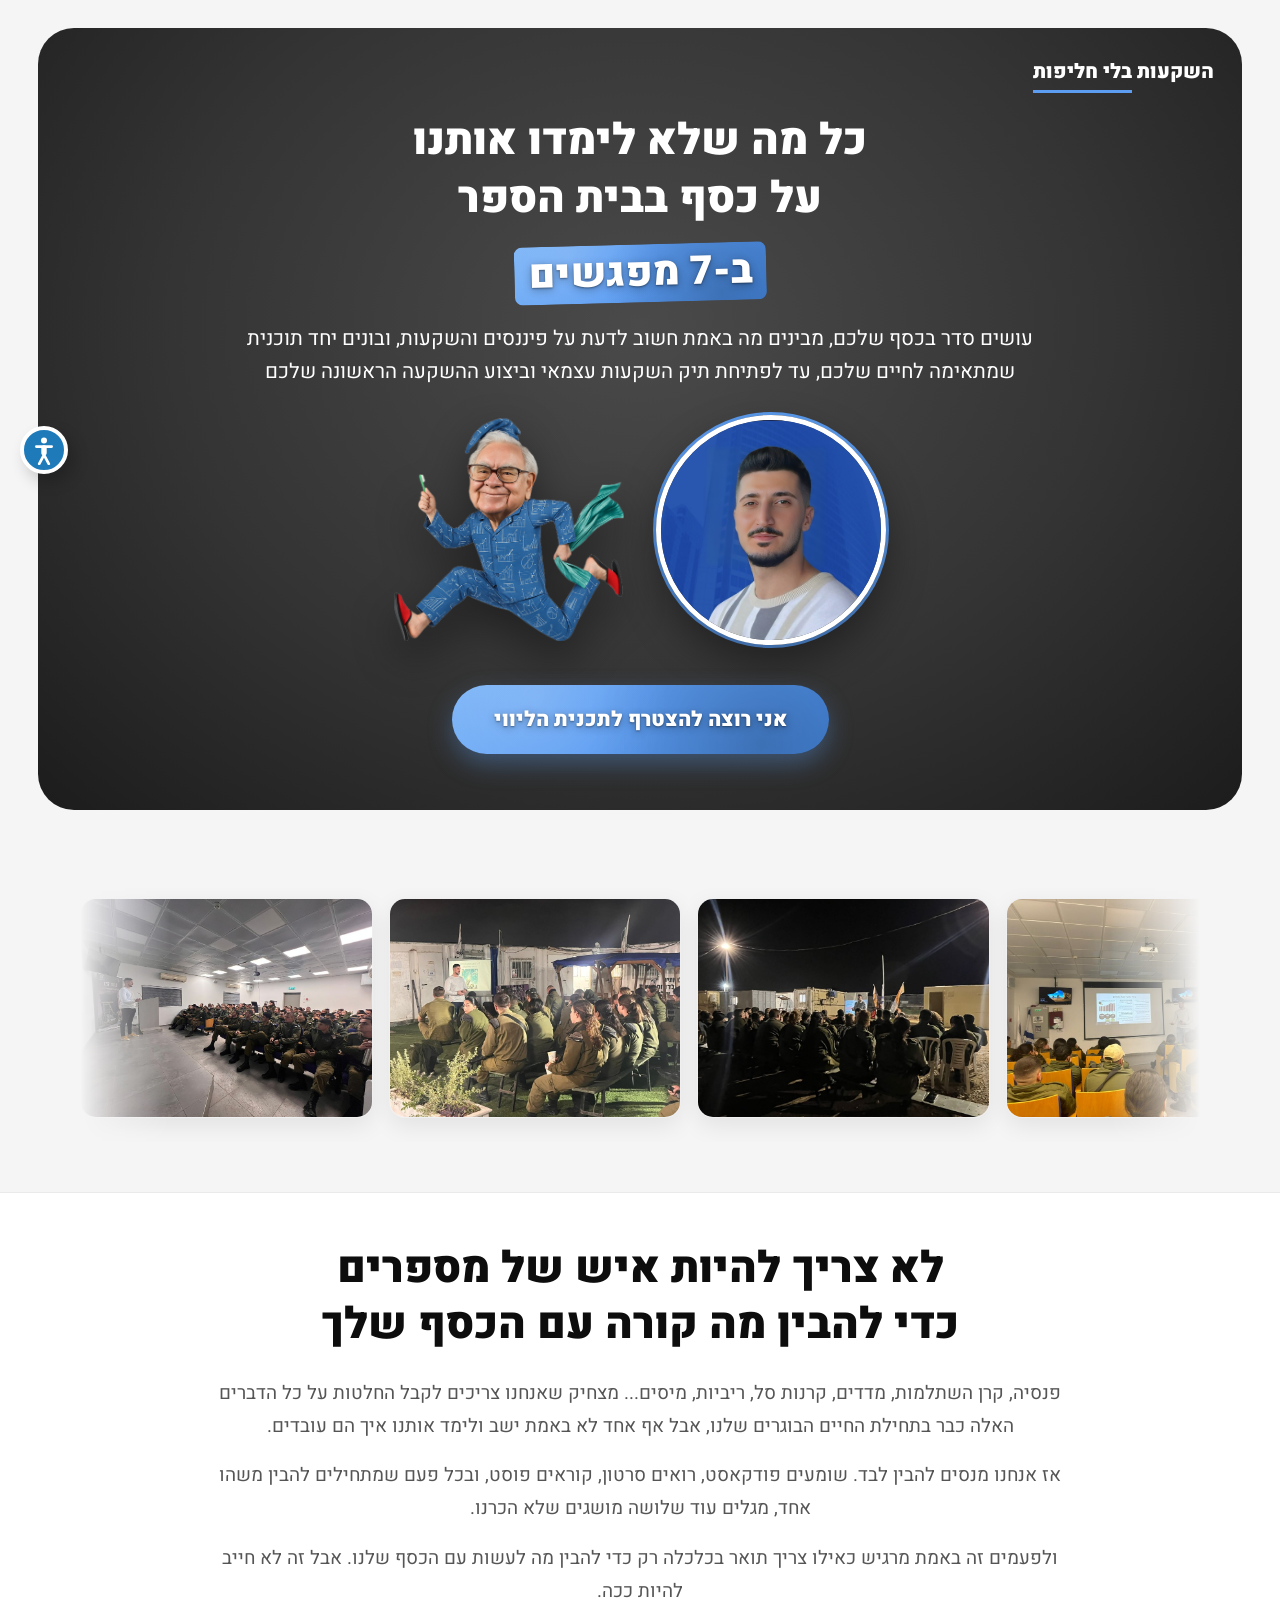
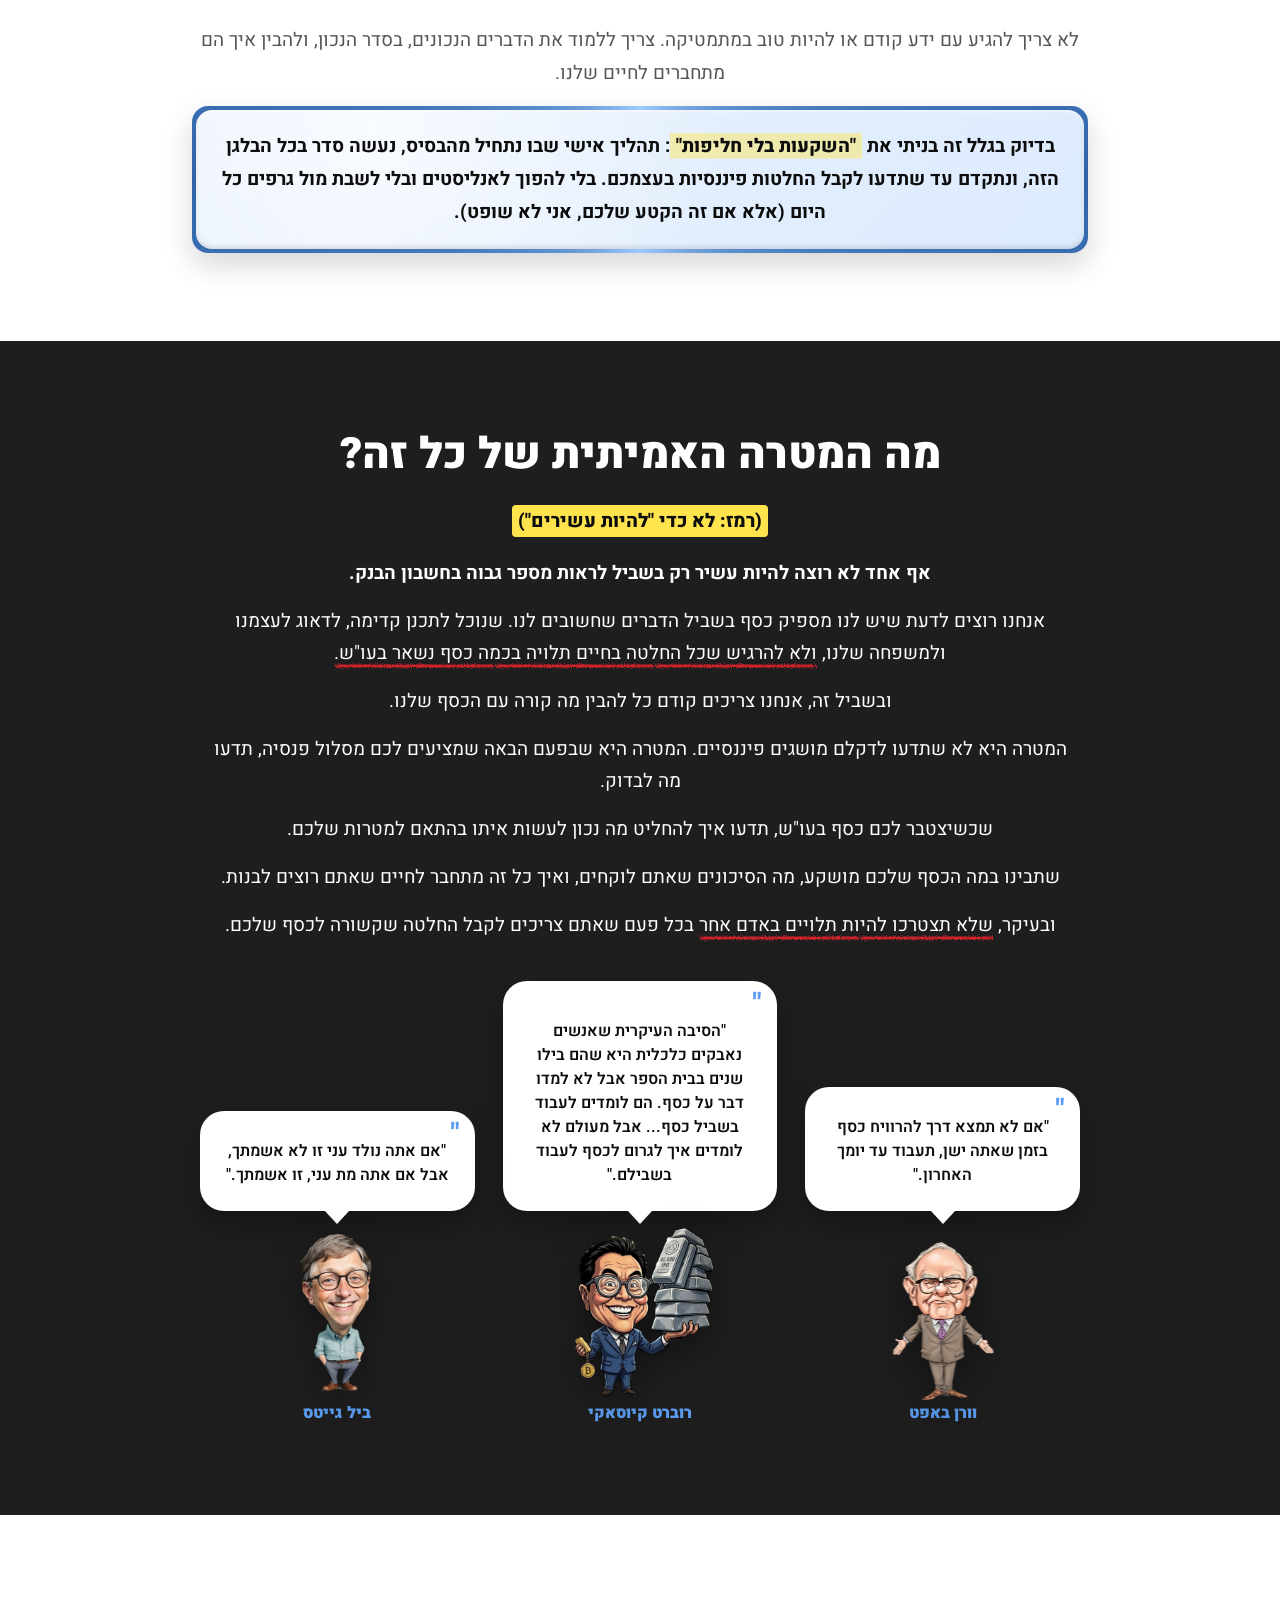
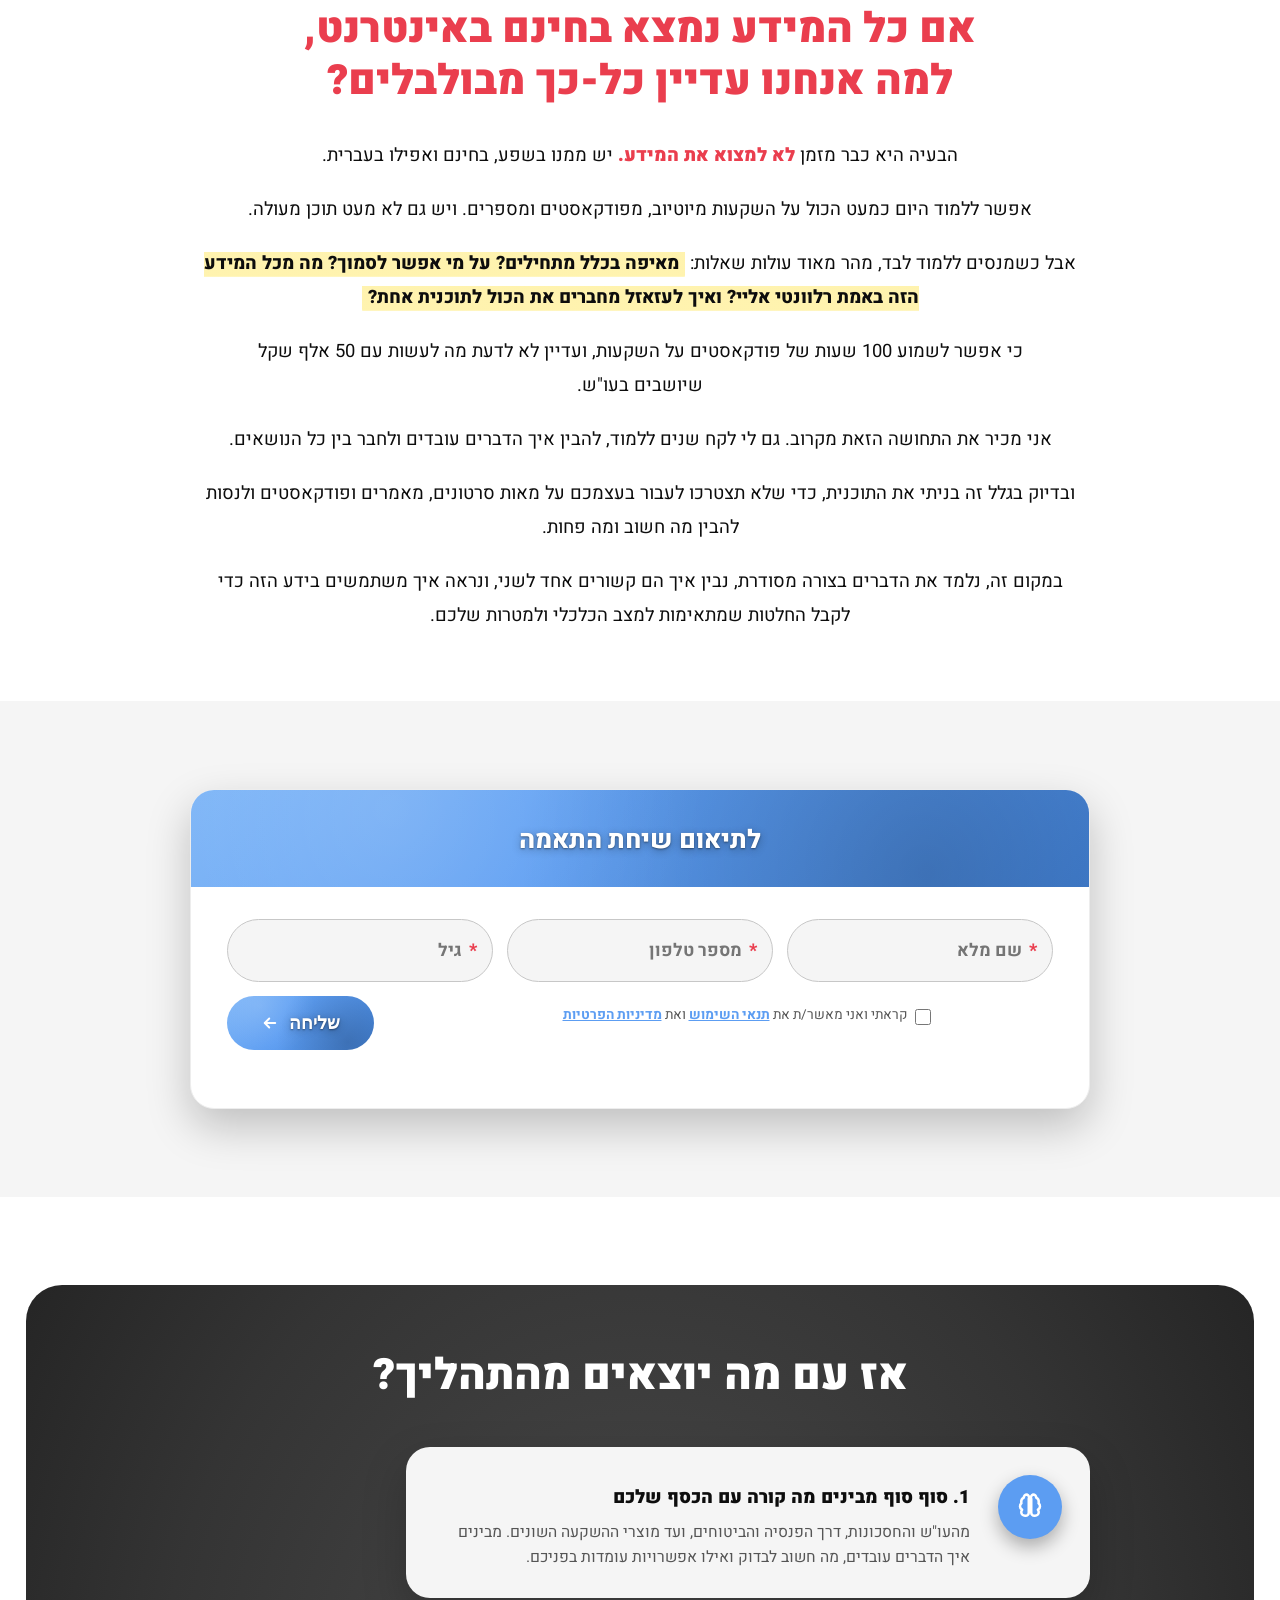
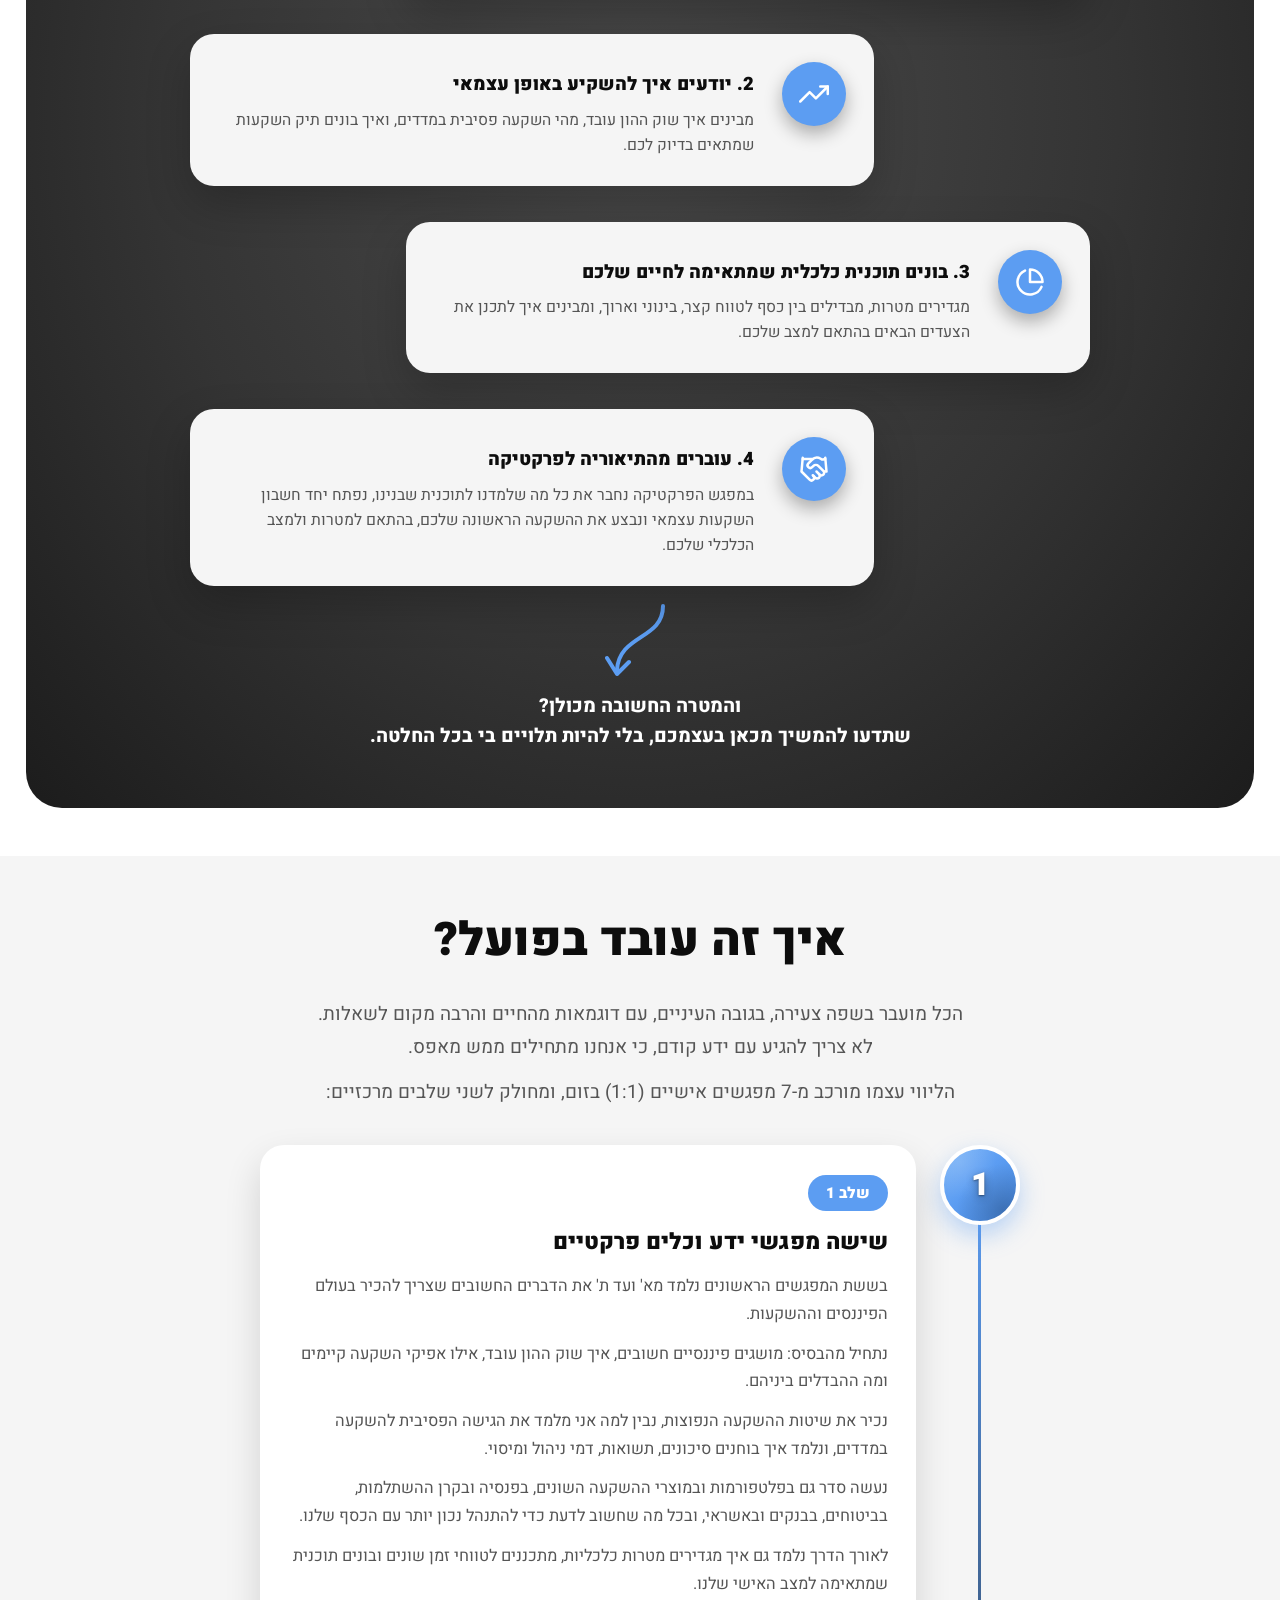
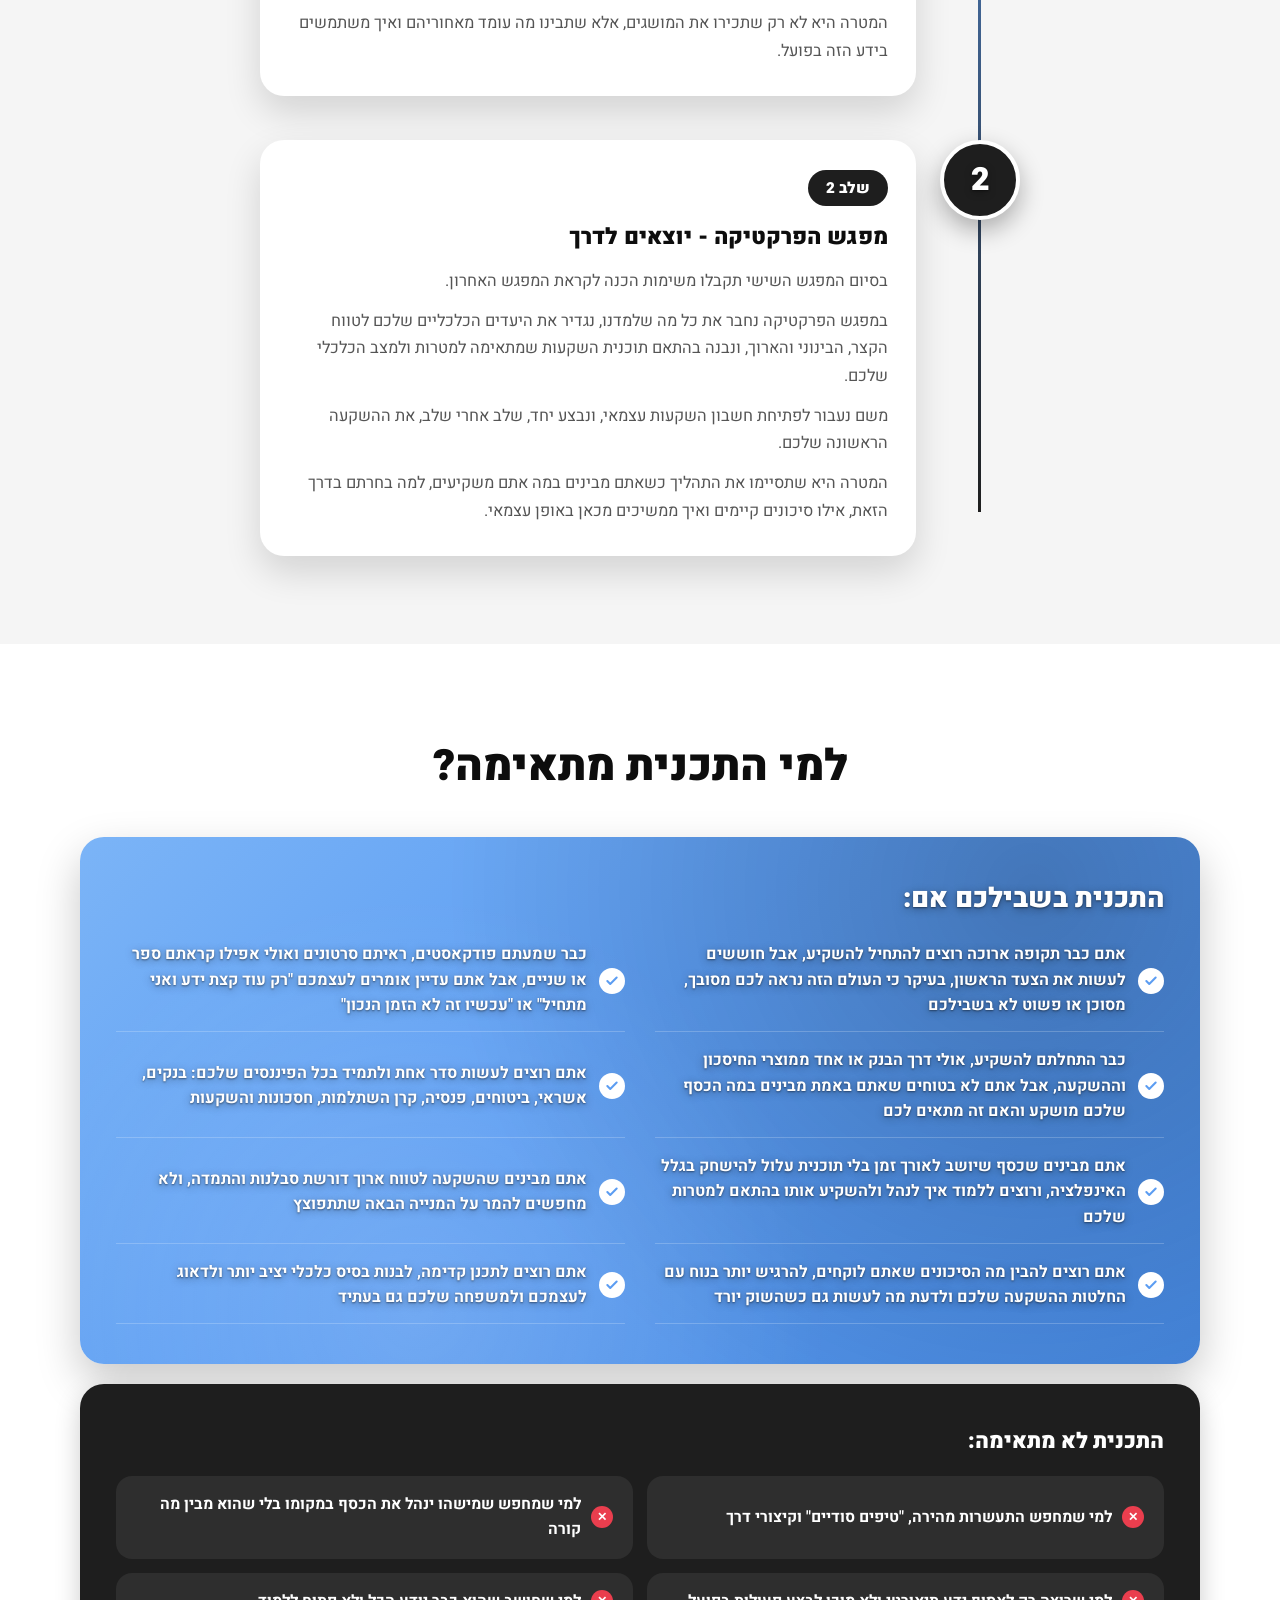
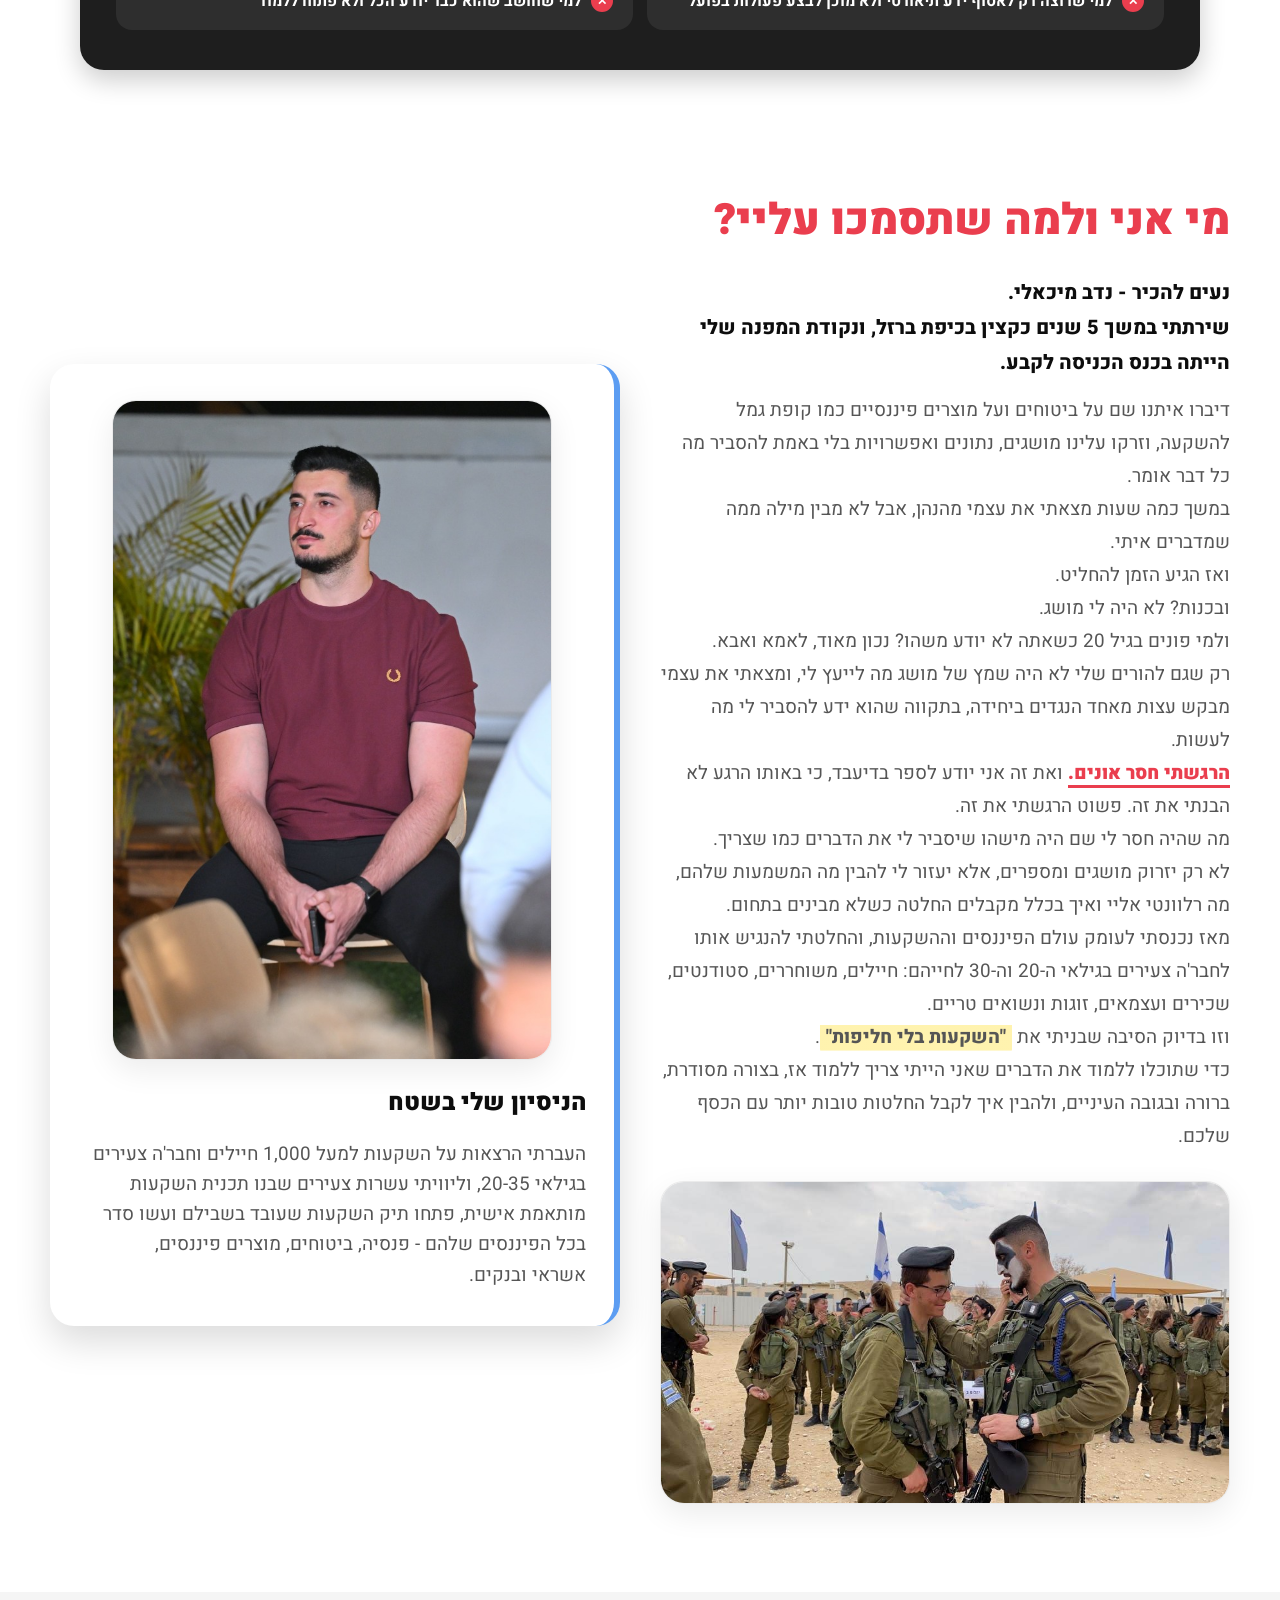
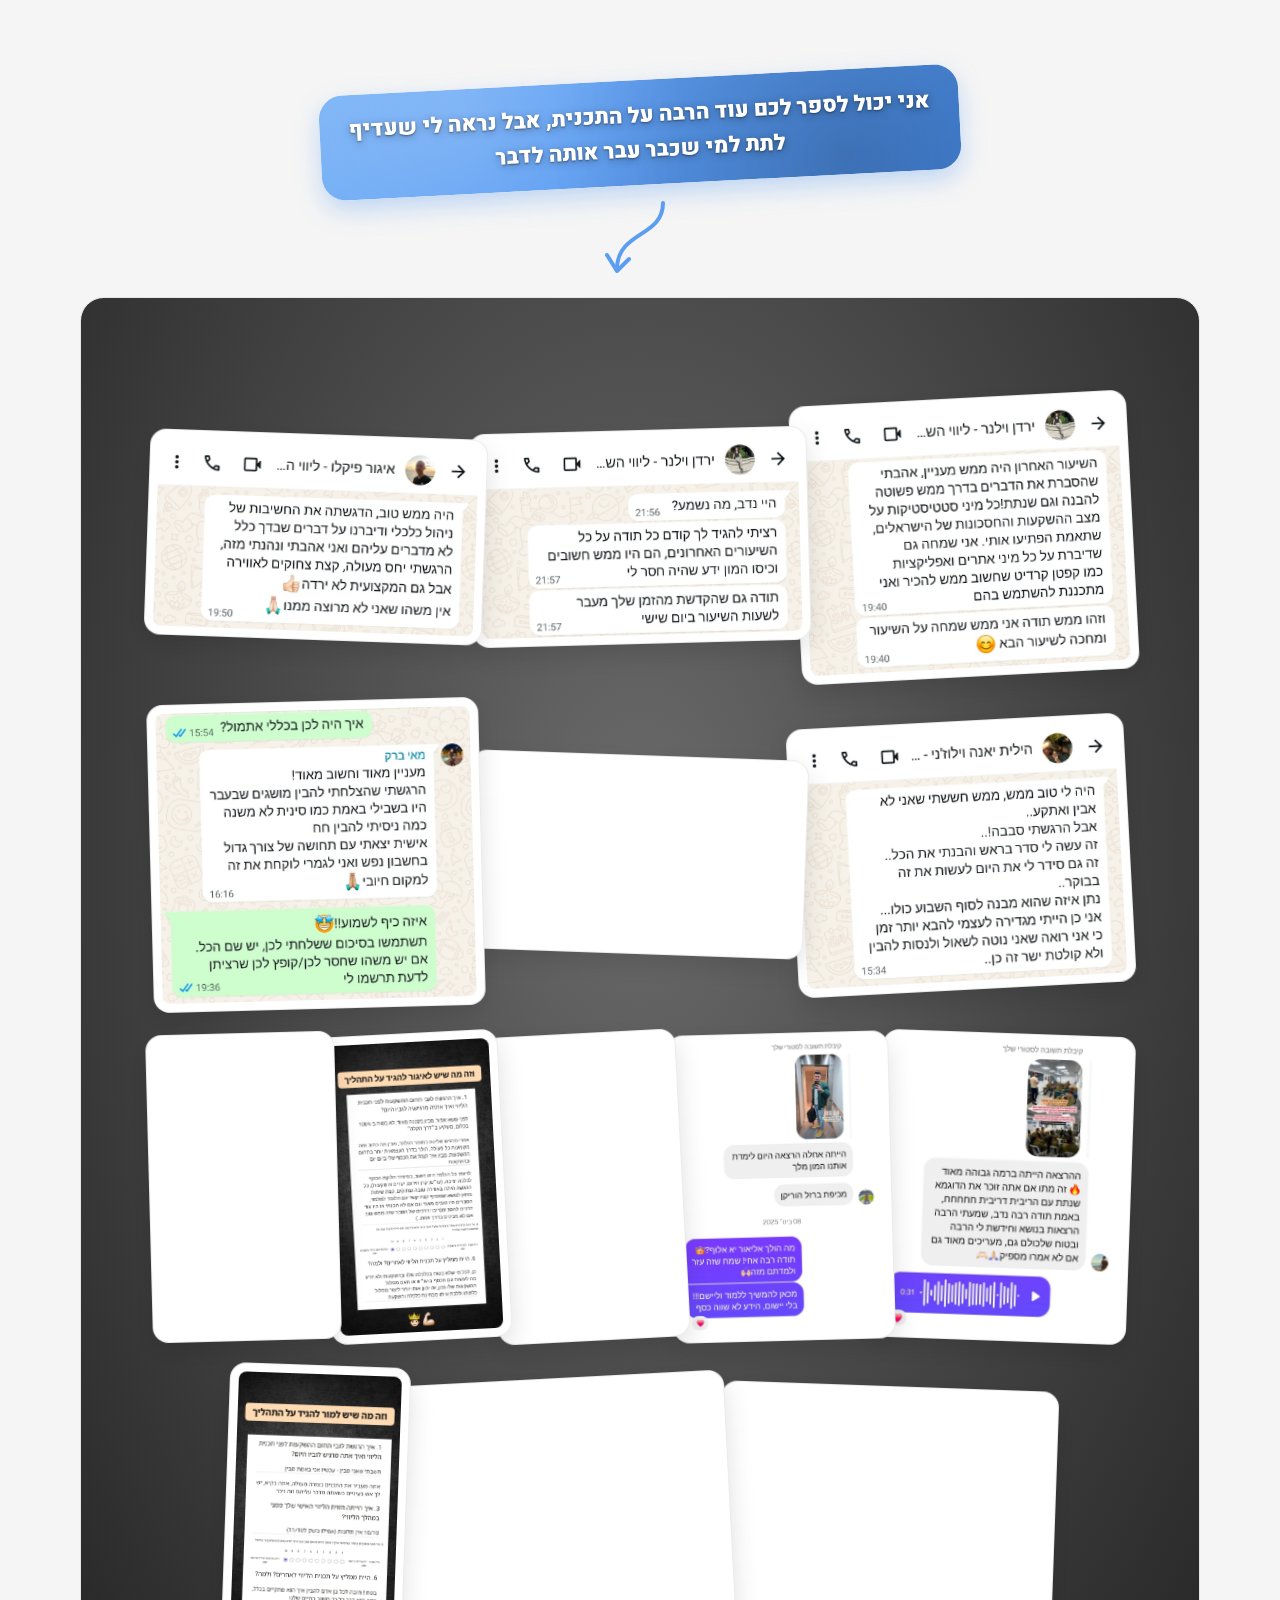
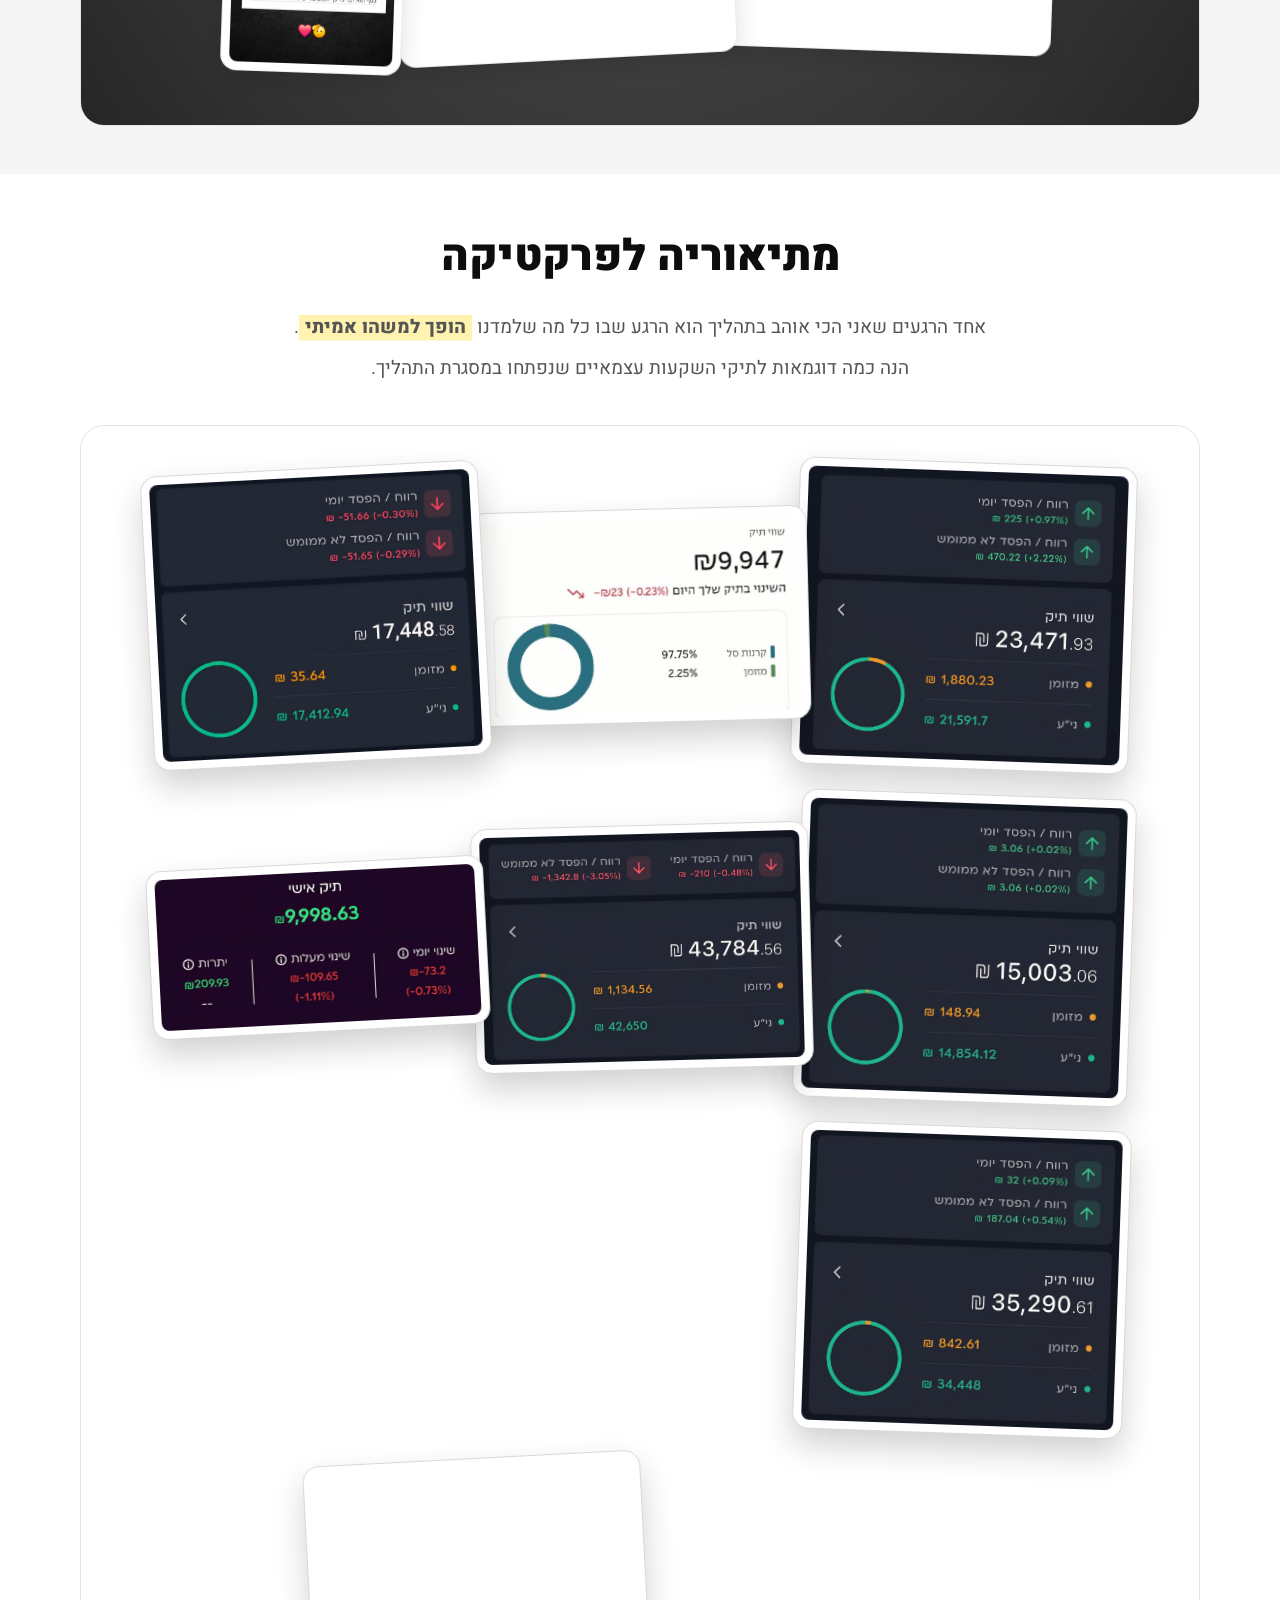
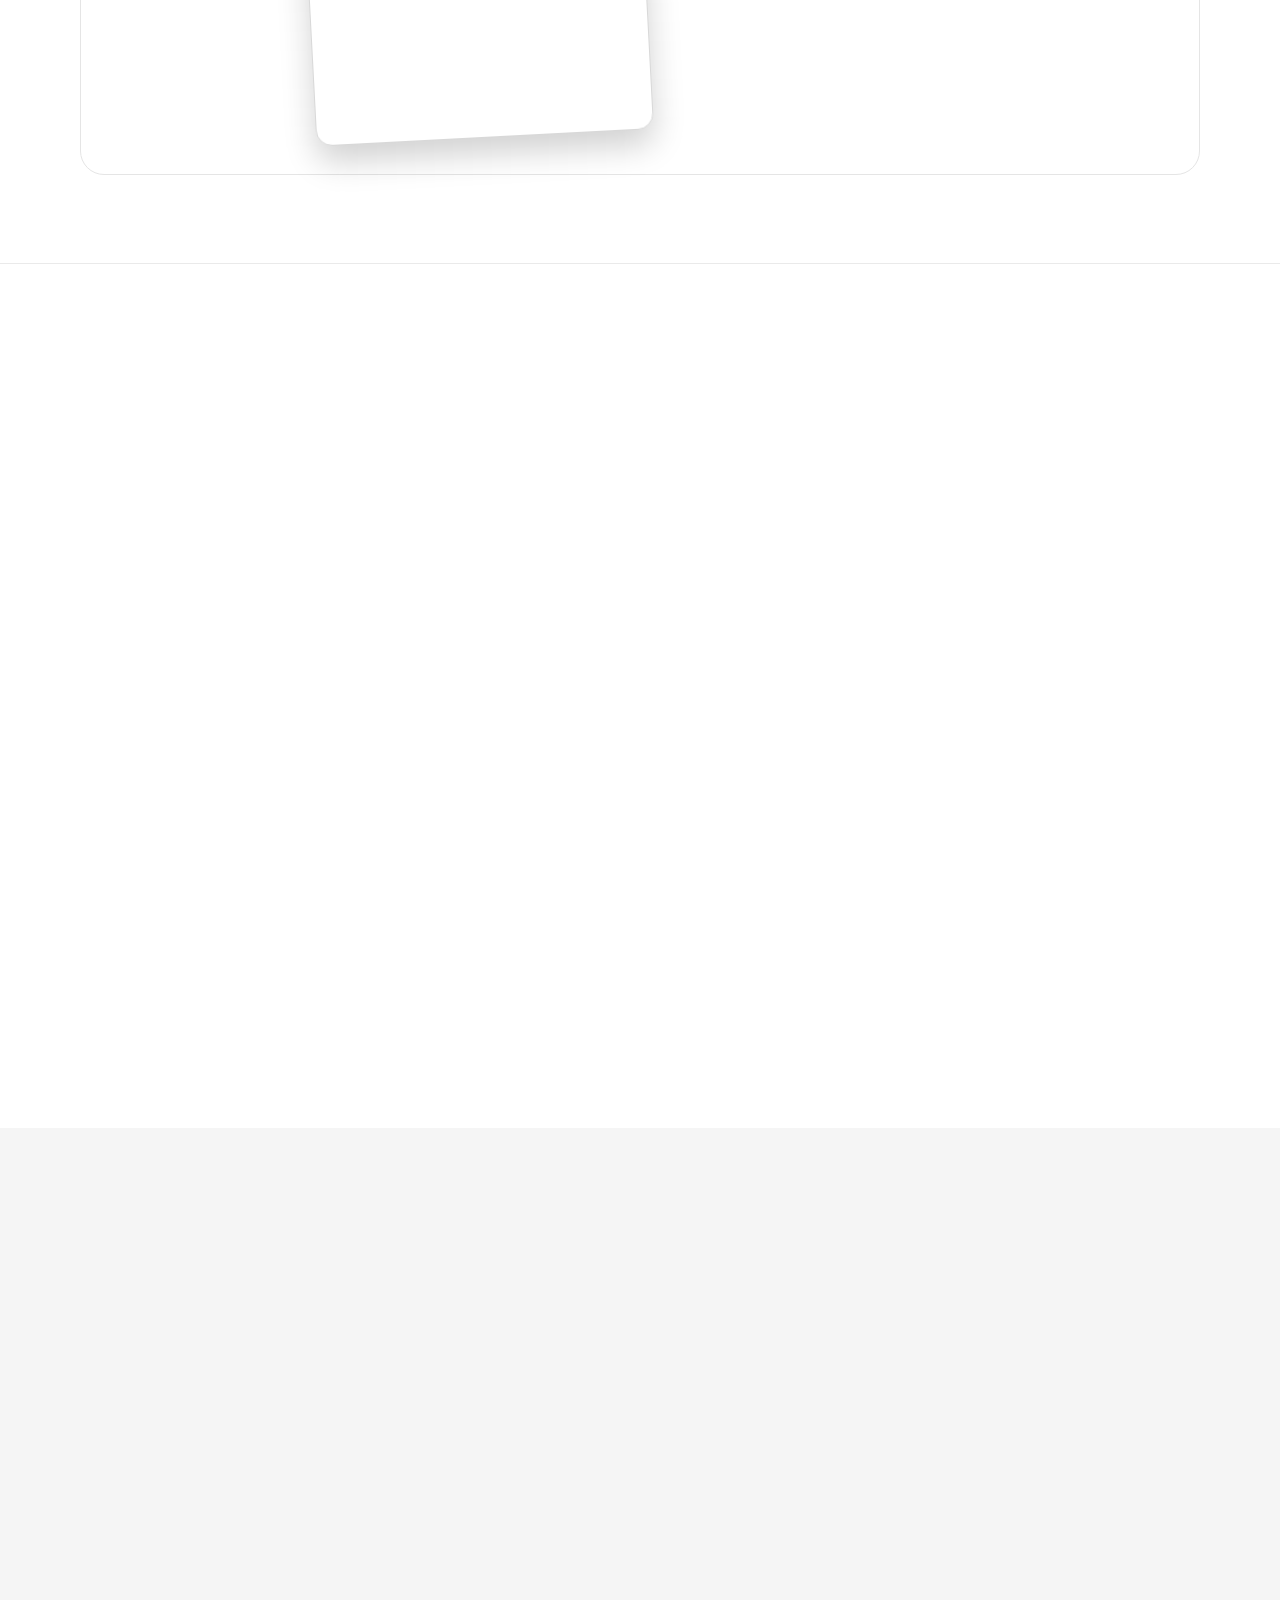
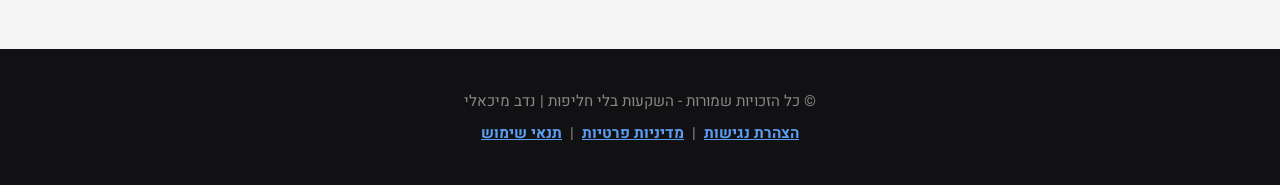
==== index.html @ c8722ee2 "Add a new client feedback screenshot and an 11th portfolio screenshot" ====
<!DOCTYPE html>
<html lang="he" dir="rtl">

<head>
  <meta charset="UTF-8" />
  <meta name="viewport" content="width=device-width, initial-scale=1.0" />
  <title>השקעות בלי חליפות | נדב מיכאלי - ליווי אישי 1:1 לבניית עתיד כלכלי בטוח</title>
  <meta name="description"
    content="תכנית ליווי אישית 1:1 בפיננסים והשקעות עם נדב מיכאלי. לבנות עתיד כלכלי בטוח, להבין מה קורה בפיננסים ולפתוח תיק השקעות פעיל ב-7 מפגשים אישיים." />
  <meta property="og:title" content="השקעות בלי חליפות | נדב מיכאלי" />
  <meta property="og:description" content="ליווי אישי להשקעות - מהתחלה ועד לפתיחת תיק השקעות אמיתי ומותאם אישית." />
  <meta property="og:type" content="website" />
  <link rel="preconnect" href="https://fonts.googleapis.com" />
  <link rel="preconnect" href="https://fonts.gstatic.com" crossorigin />
  <link href="https://fonts.googleapis.com/css2?family=Heebo:wght@400;500;700;800;900&display=swap" rel="stylesheet" />
  <link rel="icon" type="image/png" href="assets/logo/buffett-pajama-logo.png" />
  <link rel="stylesheet" href="style.css?v=117" />
  <script type="text/javascript">
    (function (c, l, a, r, i, t, y) {
      c[a] = c[a] || function () { (c[a].q = c[a].q || []).push(arguments) };
      t = l.createElement(r); t.async = 1; t.src = "https://www.clarity.ms/tag/" + i;
      y = l.getElementsByTagName(r)[0]; y.parentNode.insertBefore(t, y);
    })(window, document, "clarity", "script", "yukrgv810k");
  </script>
</head>

<body class="body">

  <main>

    <!-- ===== SECTION 1: HERO ===== -->
    <section class="hero-section-outer">
      <div class="hero-section-dark" id="hero">
        <div class="container">
          <div class="hero-brandmark">השקעות <span class="hero-brandmark-underline">בלי חליפות</span></div>

          <div class="hero-headline-wrap">
            <h1 class="hero-headline-dark">כל מה שלא לימדו אותנו<br>על כסף בבית הספר<br><span class="headline-highlight">ב-7 מפגשים</span></h1>
            <p class="hero-sub-dark">עושים סדר בכסף שלכם, מבינים מה באמת חשוב לדעת על פיננסים והשקעות, ובונים יחד תוכנית שמתאימה לחיים שלכם, עד לפתיחת תיק השקעות עצמאי וביצוע ההשקעה הראשונה שלכם</p>
          </div>

          <div class="hero-visual-composition">
            <div class="hero-profile-frame">
              <img src="assets/hero/nadav-profile.jpg" width="1080" height="1086" alt="נדב מיכאלי - השקעות בלי חליפות" loading="eager">
            </div>
            <img class="hero-mascot" src="assets/logo/buffett-pajama-logo.png" width="500" height="485" alt="השקעות בלי חליפות" loading="eager">
          </div>

          <a href="#Cta" class="blue-round-button hero-cta shine-btn" id="hero-cta-open-modal">אני רוצה להצטרף לתכנית הליווי</a>
        </div>
      </div>
    </section>

    <!-- ===== LECTURE CAROUSEL (Auto-Moving Loop, no heading) ===== -->
    <section class="light-gray-section text-center">
      <div class="container">
        <div class="lecture-slider-wrapper">
          <div class="lecture-slider-track">
            <div class="lecture-slide">
              <div class="lecture-slide-img-box"><img src="assets/lectures/lecture-01.jpg" width="900" height="675" alt="הרצאה בצבא 1" loading="eager"></div>
            </div>
            <div class="lecture-slide">
              <div class="lecture-slide-img-box"><img src="assets/lectures/lecture-02.jpg" width="900" height="675" alt="הרצאה בצבא 2" loading="eager"></div>
            </div>
            <div class="lecture-slide">
              <div class="lecture-slide-img-box"><img src="assets/lectures/lecture-03.jpg" width="900" height="675" alt="הרצאה בצבא 3" loading="eager"></div>
            </div>
            <div class="lecture-slide">
              <div class="lecture-slide-img-box"><img src="assets/lectures/lecture-04.jpg" width="900" height="675" alt="הרצאה בצבא 4" loading="eager"></div>
            </div>
            <div class="lecture-slide">
              <div class="lecture-slide-img-box"><img src="assets/lectures/lecture-05.jpg" width="900" height="1200" alt="הרצאה בצבא 5" loading="eager"></div>
            </div>
            <div class="lecture-slide">
              <div class="lecture-slide-img-box"><img src="assets/lectures/lecture-06.jpg" width="900" height="1200" alt="הרצאה בצבא 6" loading="eager"></div>
            </div>
            <div class="lecture-slide">
              <div class="lecture-slide-img-box"><img src="assets/lectures/lecture-07.jpg" width="900" height="1200" alt="הרצאה בצבא 7" loading="eager"></div>
            </div>
            <div class="lecture-slide">
              <div class="lecture-slide-img-box"><img src="assets/lectures/lecture-08.jpg" width="900" height="675" alt="הרצאה בצבא 8" loading="eager"></div>
            </div>
            <div class="lecture-slide">
              <div class="lecture-slide-img-box"><img src="assets/lectures/lecture-09.jpg" width="900" height="1200" alt="הרצאה בצבא 9" loading="eager"></div>
            </div>
            <div class="lecture-slide">
              <div class="lecture-slide-img-box"><img src="assets/lectures/lecture-10.jpg" width="900" height="675" alt="הרצאה בצבא 10" loading="eager"></div>
            </div>
            <div class="lecture-slide">
              <div class="lecture-slide-img-box"><img src="assets/lectures/lecture-11.jpg" width="900" height="1200" alt="הרצאה בצבא 11" loading="eager"></div>
            </div>
            <div class="lecture-slide">
              <div class="lecture-slide-img-box"><img src="assets/lectures/lecture-12.jpg" width="900" height="1200" alt="הרצאה בצבא 12" loading="eager"></div>
            </div>
            <!-- Duplicate set for seamless infinite loop -->
            <div class="lecture-slide" aria-hidden="true">
              <div class="lecture-slide-img-box"><img src="assets/lectures/lecture-01.jpg" width="900" height="675" alt="" loading="eager"></div>
            </div>
            <div class="lecture-slide" aria-hidden="true">
              <div class="lecture-slide-img-box"><img src="assets/lectures/lecture-02.jpg" width="900" height="675" alt="" loading="eager"></div>
            </div>
            <div class="lecture-slide" aria-hidden="true">
              <div class="lecture-slide-img-box"><img src="assets/lectures/lecture-03.jpg" width="900" height="675" alt="" loading="eager"></div>
            </div>
            <div class="lecture-slide" aria-hidden="true">
              <div class="lecture-slide-img-box"><img src="assets/lectures/lecture-04.jpg" width="900" height="675" alt="" loading="eager"></div>
            </div>
            <div class="lecture-slide" aria-hidden="true">
              <div class="lecture-slide-img-box"><img src="assets/lectures/lecture-05.jpg" width="900" height="1200" alt="" loading="eager"></div>
            </div>
            <div class="lecture-slide" aria-hidden="true">
              <div class="lecture-slide-img-box"><img src="assets/lectures/lecture-06.jpg" width="900" height="1200" alt="" loading="eager"></div>
            </div>
            <div class="lecture-slide" aria-hidden="true">
              <div class="lecture-slide-img-box"><img src="assets/lectures/lecture-07.jpg" width="900" height="1200" alt="" loading="eager"></div>
            </div>
            <div class="lecture-slide" aria-hidden="true">
              <div class="lecture-slide-img-box"><img src="assets/lectures/lecture-08.jpg" width="900" height="675" alt="" loading="eager"></div>
            </div>
            <div class="lecture-slide" aria-hidden="true">
              <div class="lecture-slide-img-box"><img src="assets/lectures/lecture-09.jpg" width="900" height="1200" alt="" loading="eager"></div>
            </div>
            <div class="lecture-slide" aria-hidden="true">
              <div class="lecture-slide-img-box"><img src="assets/lectures/lecture-10.jpg" width="900" height="675" alt="" loading="eager"></div>
            </div>
            <div class="lecture-slide" aria-hidden="true">
              <div class="lecture-slide-img-box"><img src="assets/lectures/lecture-11.jpg" width="900" height="1200" alt="" loading="eager"></div>
            </div>
            <div class="lecture-slide" aria-hidden="true">
              <div class="lecture-slide-img-box"><img src="assets/lectures/lecture-12.jpg" width="900" height="1200" alt="" loading="eager"></div>
            </div>
          </div>
        </div>
      </div>
    </section>

    <!-- ===== SECTION: כמה מילים לפני שמתחילים ===== -->
    <section class="white-section" id="intro">
      <div class="container small text-center">
        <h2 class="reveal-on-scroll" id="intro-headline">לא צריך להיות איש של מספרים<br>כדי להבין מה&nbsp;קורה עם הכסף&nbsp;שלך</h2>

        <div class="reveal-on-scroll" id="intro-box" style="text-align: center; font-size: 1.2rem; color: var(--text-dark); line-height: 1.85; margin-top: 24px;">
          <p style="margin-bottom: 16px;">
            פנסיה, קרן השתלמות, מדדים, קרנות סל, ריביות, מיסים... מצחיק שאנחנו צריכים לקבל החלטות על כל הדברים האלה כבר בתחילת החיים הבוגרים שלנו, אבל אף אחד לא באמת ישב ולימד אותנו איך הם עובדים.
          </p>
          <p style="margin-bottom: 16px;">
            אז אנחנו מנסים להבין לבד. שומעים פודקאסט, רואים סרטון, קוראים פוסט, ובכל פעם שמתחילים להבין משהו אחד, מגלים עוד שלושה מושגים שלא הכרנו.
          </p>
          <p style="margin-bottom: 16px;">
            ולפעמים זה באמת מרגיש כאילו צריך תואר בכלכלה רק כדי להבין מה לעשות עם הכסף שלנו. אבל זה לא חייב להיות&nbsp;ככה.
          </p>
          <p style="margin-bottom: 16px;">
            לא צריך להגיע עם ידע קודם או להיות טוב במתמטיקה. צריך ללמוד את הדברים הנכונים, בסדר הנכון, ולהבין איך הם מתחברים לחיים&nbsp;שלנו.
          </p>
          <div class="spin-border-wrap" style="margin: 16px -8px 0;">
            <p class="callout-box" style="padding: 20px 16px; background: radial-gradient(circle at 20% 15%, rgba(255, 255, 255, 0.7), transparent 50%), linear-gradient(135deg, #EAF2FE 0%, #DCEBFD 100%);">
              בדיוק בגלל זה בניתי את <span class="yellow-marker" style="white-space: nowrap;">"השקעות בלי חליפות"</span>: תהליך אישי שבו נתחיל מהבסיס, נעשה סדר בכל הבלגן הזה, ונתקדם עד שתדעו לקבל החלטות פיננסיות בעצמכם. בלי להפוך לאנליסטים ובלי לשבת מול גרפים כל היום (אלא אם זה הקטע שלכם, אני לא&nbsp;שופט).
            </p>
          </div>
        </div>
      </div>
    </section>

    <!-- ===== SECTION: מה המטרה האמיתית + ציטוטים ===== -->
    <section class="dark-section text-center" id="goal">
      <div class="container small">
        <h2 class="reveal-on-scroll">מה המטרה האמיתית של כל זה?</h2>
        <p class="extra-big-text" style="color: #CCCCCC;"><span class="yellow-marker" style="background-image: none; background-color: #FFE44D; color: var(--text-dark);">(רמז: לא כדי "להיות עשירים")</span></p>

        <div class="reveal-on-scroll" style="text-align: center; font-size: 1.2rem; line-height: 1.85; margin-top: 20px;">
          <p style="margin-bottom: 16px; font-weight: 700; color: #FFFFFF;">
            אף אחד לא רוצה להיות עשיר רק בשביל לראות מספר גבוה בחשבון הבנק.
          </p>
          <p style="margin-bottom: 16px; color: #FFFFFF;">
            אנחנו רוצים לדעת שיש לנו מספיק כסף בשביל הדברים שחשובים לנו. שנוכל לתכנן קדימה, לדאוג לעצמנו ולמשפחה שלנו, <span class="sketch-underline">ולא להרגיש שכל החלטה בחיים תלויה בכמה כסף נשאר בעו"ש.</span>
          </p>
          <p style="margin-bottom: 16px; color: #FFFFFF;">
            ובשביל זה, אנחנו צריכים קודם כל להבין מה קורה עם הכסף שלנו.
          </p>
          <p style="margin-bottom: 16px; color: #FFFFFF;">
            המטרה היא לא שתדעו לדקלם מושגים פיננסיים. המטרה היא שבפעם הבאה שמציעים לכם מסלול פנסיה, תדעו מה&nbsp;לבדוק.
          </p>
          <p style="margin-bottom: 16px; color: #FFFFFF;">
            שכשיצטבר לכם כסף בעו"ש, תדעו איך להחליט מה נכון לעשות איתו בהתאם למטרות שלכם.
          </p>
          <p style="margin-bottom: 16px; color: #FFFFFF;">
            שתבינו במה הכסף שלכם מושקע, מה הסיכונים שאתם לוקחים, ואיך כל זה מתחבר לחיים שאתם רוצים לבנות.
          </p>
          <p style="color: #FFFFFF;">
            ובעיקר, <span class="sketch-underline">שלא תצטרכו להיות תלויים באדם אחר</span> בכל פעם שאתם צריכים לקבל החלטה שקשורה לכסף שלכם.
          </p>
        </div>

        <!-- Buffett / Gates / Kiyosaki Quote Carousel — one quote at a time
             as a comic speech bubble above the full-size portrait, looping
             infinitely in both directions via arrows or swipe. -->
        <div class="quote-carousel reveal-on-scroll reveal-cinema">
          <button type="button" class="quote-nav quote-nav-prev" id="quote-nav-prev" aria-label="הציטוט הקודם">
            <svg width="16" height="16" viewBox="0 0 24 24" fill="none" stroke="currentColor" stroke-width="3" stroke-linecap="round" stroke-linejoin="round"><polyline points="9 18 15 12 9 6"/></svg>
          </button>

          <div class="quote-card" id="quote-carousel-card">
            <div class="quote-bubble">
              <span class="quote-mark">"</span>
              <p class="quote-card-text" id="quote-carousel-text">"אם לא תמצא דרך להרוויח כסף בזמן שאתה ישן, תעבוד עד יומך האחרון."</p>
            </div>
            <div class="quote-card-portrait-wrap" id="quote-carousel-portrait-wrap">
              <img class="quote-card-portrait active" data-quote-img="0" src="assets/quotes/buffett.png" width="500" height="798" alt="וורן באפט" style="transform: scale(1.25);">
              <img class="quote-card-portrait" data-quote-img="1" src="assets/quotes/kiyosaki.png" width="500" height="508" alt="רוברט קיוסאקי" style="transform: scale(1.12);">
              <img class="quote-card-portrait" data-quote-img="2" src="assets/quotes/gates.png" width="500" height="875" alt="ביל גייטס" style="transform: scale(1.07);">
            </div>
            <div class="quote-card-name" id="quote-carousel-name">וורן באפט</div>
          </div>

          <button type="button" class="quote-nav quote-nav-next" id="quote-nav-next" aria-label="הציטוט הבא">
            <svg width="16" height="16" viewBox="0 0 24 24" fill="none" stroke="currentColor" stroke-width="3" stroke-linecap="round" stroke-linejoin="round"><polyline points="15 18 9 12 15 6"/></svg>
          </button>
        </div>

        <!-- Desktop-only version: all 3 quotes side by side (wide screens have
             the room; the single-card carousel above is for narrow screens). -->
        <div class="quotes-desktop-grid reveal-on-scroll">
          <div class="quote-card quote-card-static">
            <div class="quote-bubble">
              <span class="quote-mark">"</span>
              <p class="quote-card-text">"אם לא תמצא דרך להרוויח כסף בזמן שאתה ישן, תעבוד עד יומך האחרון."</p>
            </div>
            <div class="quote-card-portrait-wrap">
              <img class="quote-card-portrait active" src="assets/quotes/buffett.png" width="500" height="798" alt="וורן באפט" style="transform: scale(1.25);">
            </div>
            <div class="quote-card-name">וורן באפט</div>
          </div>
          <div class="quote-card quote-card-static">
            <div class="quote-bubble">
              <span class="quote-mark">"</span>
              <p class="quote-card-text" style="margin-top: 10px;">"הסיבה העיקרית שאנשים נאבקים כלכלית היא שהם בילו שנים בבית הספר אבל לא למדו דבר על כסף. הם לומדים לעבוד בשביל כסף... אבל מעולם לא לומדים איך לגרום לכסף לעבוד בשבילם."</p>
            </div>
            <div class="quote-card-portrait-wrap">
              <img class="quote-card-portrait active" src="assets/quotes/kiyosaki.png" width="500" height="508" alt="רוברט קיוסאקי" style="transform: scale(1.12);">
            </div>
            <div class="quote-card-name">רוברט קיוסאקי</div>
          </div>
          <div class="quote-card quote-card-static">
            <div class="quote-bubble">
              <span class="quote-mark">"</span>
              <p class="quote-card-text">"אם אתה נולד עני זו לא אשמתך, אבל אם אתה מת עני, זו אשמתך."</p>
            </div>
            <div class="quote-card-portrait-wrap">
              <img class="quote-card-portrait active" src="assets/quotes/gates.png" width="500" height="875" alt="ביל גייטס" style="transform: scale(1.07);">
            </div>
            <div class="quote-card-name">ביל גייטס</div>
          </div>
        </div>
      </div>
    </section>

    <!-- ===== SECTION: הבעיה המרכזית היום ===== -->
    <section class="pain-section-light" id="pain">
      <div class="container small">
        <h2 class="pain-headline reveal-on-scroll">אם כל המידע נמצא בחינם באינטרנט, <span class="desktop-line-break">למה אנחנו עדיין כל-כך מבולבלים?</span></h2>
        <p class="reveal-on-scroll">
          הבעיה היא כבר מזמן <span class="red-marker">לא למצוא את המידע.</span> יש ממנו בשפע, בחינם ואפילו בעברית.
        </p>
        <p>
          אפשר ללמוד היום כמעט הכול על השקעות מיוטיוב, מפודקאסטים ומספרים. ויש גם לא מעט תוכן מעולה.
        </p>
        <p>
          אבל כשמנסים ללמוד לבד, מהר מאוד עולות שאלות: <span class="yellow-marker">מאיפה בכלל מתחילים? על מי אפשר לסמוך? מה מכל המידע הזה באמת רלוונטי אליי? ואיך לעזאזל מחברים את הכול לתוכנית אחת?</span>
        </p>
        <p>
          כי אפשר לשמוע 100 שעות של פודקאסטים על השקעות, ועדיין לא לדעת מה לעשות עם 50 אלף שקל שיושבים&nbsp;בעו"ש.
        </p>
        <p>
          אני מכיר את התחושה הזאת מקרוב. גם לי לקח שנים ללמוד, להבין איך הדברים עובדים ולחבר בין כל הנושאים.
        </p>
        <p>
          ובדיוק בגלל זה בניתי את התוכנית, כדי שלא תצטרכו לעבור בעצמכם על מאות סרטונים, מאמרים ופודקאסטים ולנסות להבין מה חשוב ומה פחות.
        </p>
        <p>
          במקום זה, נלמד את הדברים בצורה מסודרת, נבין איך הם קשורים אחד לשני, ונראה איך משתמשים בידע הזה כדי לקבל החלטות שמתאימות למצב הכלכלי ולמטרות שלכם.
        </p>
      </div>
    </section>

    <!-- ===== LEAD FORM 2 - שיחת התאמה ===== -->
    <section class="lead-banner-section reveal-on-scroll" id="lead-banner-outcomes">
      <div class="container text-center">
        <div class="lead-banner-card">
          <div class="lead-banner-header">
            <h2 class="lead-banner-title">לתיאום שיחת התאמה</h2>
          </div>
          <div class="lead-banner-body">
            <form id="Lead-Form-2" class="lead-form-grid">
              <span class="field-wrap"><input type="text" name="Name" id="Name-2" placeholder="שם מלא" required class="round-text-field" autocomplete="name" /></span>
              <span class="field-wrap"><input type="tel" name="Phone" id="Phone-2" placeholder="מספר טלפון" required class="round-text-field" autocomplete="tel" dir="ltr" style="text-align:right" /></span>
              <span class="field-wrap"><input type="number" name="Age" id="Age-2" placeholder="גיל" required class="round-text-field" min="14" max="99" inputmode="numeric" /></span>
              <span class="lead-consent-row">
                <input type="checkbox" id="Consent-2" name="Consent" required />
                <label for="Consent-2">קראתי ואני מאשר/ת את <a href="terms-of-service.html" target="_blank" rel="noopener">תנאי השימוש</a> ואת <a href="privacy-policy.html" target="_blank" rel="noopener">מדיניות הפרטיות</a></label>
              </span>
              <button type="submit" class="lead-banner-submit shine-btn" id="submit-btn-2">
                <span>שליחה</span> <span aria-hidden="true" class="btn-arrow"><svg width="18" height="18" viewBox="0 0 24 24" fill="none" stroke="currentColor" stroke-width="2.5" stroke-linecap="round" stroke-linejoin="round"><line x1="19" y1="12" x2="5" y2="12"/><polyline points="11 6 5 12 11 18"/></svg></span>
              </button>
            </form>
            <div id="success-msg-2" style="display:none; margin-top:16px; font-weight:800; font-size:1.2rem;">
              מעולה! הפרטים התקבלו. נדב יחזור אליך בהקדם!
            </div>
          </div>
        </div>
      </div>
    </section>

    <!-- ===== SECTION: אז עם מה יוצאים מהתהליך? ===== -->
    <section class="white-section" id="outcomes">
      <div class="outcomes-dark-section">
        <div class="text-center" style="margin-bottom: 36px;">
          <h2 class="reveal-on-scroll">אז עם מה יוצאים מהתהליך?</h2>
        </div>

        <div class="outcomes-stack reveal-on-scroll">
          <div class="outcome-card">
            <div class="outcome-icon">
              <svg width="30" height="30" viewBox="0 0 24 24" fill="none" stroke="#FFFFFF" stroke-width="2" stroke-linecap="round" stroke-linejoin="round"><path d="M9.5 2A2.5 2.5 0 0 0 7 4.5v.09A3.5 3.5 0 0 0 5 8c0 .35.06.69.17 1A3 3 0 0 0 4 11.5 3 3 0 0 0 5.7 14.2 3 3 0 0 0 5 16a3 3 0 0 0 3 3h.5A2.5 2.5 0 0 0 11 16.5v-11A2.5 2.5 0 0 0 9.5 2Z"/><path d="M14.5 2A2.5 2.5 0 0 1 17 4.5v.09A3.5 3.5 0 0 1 19 8c0 .35-.06.69-.17 1A3 3 0 0 1 20 11.5a3 3 0 0 1-1.7 2.7A3 3 0 0 1 19 16a3 3 0 0 1-3 3h-.5A2.5 2.5 0 0 1 13 16.5v-11A2.5 2.5 0 0 1 14.5 2Z"/></svg>
            </div>
            <h3>1. סוף סוף מבינים מה קורה עם הכסף שלכם</h3>
            <p>מהעו"ש והחסכונות, דרך הפנסיה והביטוחים, ועד מוצרי ההשקעה השונים. מבינים איך הדברים עובדים, מה חשוב לבדוק ואילו אפשרויות עומדות בפניכם.</p>
          </div>
          <div class="outcome-card">
            <div class="outcome-icon">
              <svg width="30" height="30" viewBox="0 0 24 24" fill="none" stroke="#FFFFFF" stroke-width="2" stroke-linecap="round" stroke-linejoin="round"><polyline points="23 6 13.5 15.5 8.5 10.5 1 18"/><polyline points="17 6 23 6 23 12"/></svg>
            </div>
            <h3>2. יודעים איך להשקיע באופן עצמאי</h3>
            <p>מבינים איך שוק ההון עובד, מהי השקעה פסיבית במדדים, ואיך בונים תיק השקעות שמתאים בדיוק לכם.</p>
          </div>
          <div class="outcome-card">
            <div class="outcome-icon">
              <svg width="30" height="30" viewBox="0 0 24 24" fill="none" stroke="#FFFFFF" stroke-width="2" stroke-linecap="round" stroke-linejoin="round"><path d="M21.21 15.89A10 10 0 1 1 8 2.83"/><path d="M22 12A10 10 0 0 0 12 2v10z"/></svg>
            </div>
            <h3>3. בונים תוכנית כלכלית שמתאימה לחיים שלכם</h3>
            <p>מגדירים מטרות, מבדילים בין כסף לטווח קצר, בינוני וארוך, ומבינים איך לתכנן את הצעדים הבאים בהתאם למצב שלכם.</p>
          </div>
          <div class="outcome-card">
            <div class="outcome-icon">
              <svg width="30" height="30" viewBox="0 0 24 24" fill="none" stroke="#FFFFFF" stroke-width="2" stroke-linecap="round" stroke-linejoin="round"><path d="m11 17 2 2a1 1 0 1 0 3-3"/><path d="m14 14 2.5 2.5a1 1 0 1 0 3-3l-3.88-3.88a3 3 0 0 0-4.24 0l-.88.88a1 1 0 1 1-3-3l2.81-2.81a5.79 5.79 0 0 1 7.06-.87l.47.28a2 2 0 0 0 1.42.25L21 4"/><path d="m21 3 1 11h-2"/><path d="M3 3 2 14l6.5 6.5a1 1 0 1 0 3-3"/><path d="M3 4h8"/></svg>
            </div>
            <h3>4. עוברים מהתיאוריה לפרקטיקה</h3>
            <p>במפגש הפרקטיקה נחבר את כל מה שלמדנו לתוכנית שבנינו, נפתח יחד חשבון השקעות עצמאי ונבצע את ההשקעה הראשונה שלכם, בהתאם למטרות ולמצב הכלכלי שלכם.</p>
          </div>
        </div>

        <div class="outcomes-final-note">
          <svg class="outcomes-arrow" width="70" height="90" viewBox="0 0 70 90" fill="none" stroke="#5C9DF2" stroke-width="4" stroke-linecap="round" stroke-linejoin="round" aria-hidden="true">
            <path d="M58 8 C 58 42, 14 36, 12 72"/>
            <polyline points="2 60 12 76 24 64"/>
          </svg>
          <p class="outcomes-final-text">
            והמטרה החשובה מכולן?<br>שתדעו להמשיך מכאן בעצמכם, בלי להיות תלויים בי בכל החלטה.
          </p>
        </div>
      </div>
    </section>

    <!-- ===== SECTION: איך זה עובד בפועל? ===== -->
    <section class="white-section" id="how-it-works">
      <div class="container">
        <div class="text-center" style="margin-bottom: 36px;">
          <h2 class="reveal-on-scroll how-it-works-headline">איך זה עובד בפועל?</h2>
          <p style="color: var(--text-muted); max-width: 800px; margin: 12px auto 0;">
            הכל מועבר בשפה צעירה, בגובה העיניים, עם דוגמאות מהחיים והרבה מקום לשאלות. <span class="desktop-line-break">לא צריך להגיע עם ידע קודם, כי אנחנו מתחילים ממש מאפס.</span>
          </p>
          <p style="color: var(--text-muted); max-width: 800px; margin: 12px auto 0;">
            הליווי עצמו מורכב מ-7 מפגשים אישיים (1:1) בזום, ומחולק לשני שלבים מרכזיים:
          </p>
        </div>

        <div class="process-timeline">
          <div class="process-step reveal-on-scroll">
            <div class="process-node">1</div>
            <div class="process-card">
              <div class="process-tag">שלב 1</div>
              <h3>שישה מפגשי ידע וכלים פרקטיים</h3>
              <p>
                בששת המפגשים הראשונים נלמד מא' ועד ת' את הדברים החשובים שצריך להכיר בעולם הפיננסים וההשקעות.
              </p>
              <p style="margin-top: 12px;">
                נתחיל מהבסיס: מושגים פיננסיים חשובים, איך שוק ההון עובד, אילו אפיקי השקעה קיימים ומה ההבדלים ביניהם.
              </p>
              <p style="margin-top: 12px;">
                נכיר את שיטות ההשקעה הנפוצות, נבין למה אני מלמד את הגישה הפסיבית להשקעה במדדים, ונלמד איך בוחנים סיכונים, תשואות, דמי ניהול ומיסוי.
              </p>
              <p style="margin-top: 12px;">
                נעשה סדר גם בפלטפורמות ובמוצרי ההשקעה השונים, בפנסיה ובקרן ההשתלמות, בביטוחים, בבנקים ובאשראי, ובכל מה שחשוב לדעת כדי להתנהל נכון יותר עם הכסף שלנו.
              </p>
              <p style="margin-top: 12px;">
                לאורך הדרך נלמד גם איך מגדירים מטרות כלכליות, מתכננים לטווחי זמן שונים ובונים תוכנית שמתאימה למצב האישי שלנו.
              </p>
              <p style="margin-top: 12px;">
                המטרה היא לא רק שתכירו את המושגים, אלא שתבינו מה עומד מאחוריהם ואיך משתמשים בידע הזה בפועל.
              </p>
            </div>
          </div>

          <div class="process-step process-step-alt reveal-on-scroll">
            <div class="process-node process-node-final">2</div>
            <div class="process-card">
              <div class="process-tag process-tag-dark">שלב 2</div>
              <h3>מפגש הפרקטיקה - יוצאים לדרך</h3>
              <p>
                בסיום המפגש השישי תקבלו משימות הכנה לקראת המפגש האחרון.
              </p>
              <p style="margin-top: 12px;">
                במפגש הפרקטיקה נחבר את כל מה שלמדנו, נגדיר את היעדים הכלכליים שלכם לטווח הקצר, הבינוני והארוך, ונבנה בהתאם תוכנית השקעות שמתאימה למטרות ולמצב הכלכלי שלכם.
              </p>
              <p style="margin-top: 12px;">
                משם נעבור לפתיחת חשבון השקעות עצמאי, ונבצע יחד, שלב אחרי שלב, את ההשקעה הראשונה שלכם.
              </p>
              <p style="margin-top: 12px;">
                המטרה היא שתסיימו את התהליך כשאתם מבינים במה אתם משקיעים, למה בחרתם בדרך הזאת, אילו סיכונים קיימים ואיך ממשיכים מכאן באופן עצמאי.
              </p>
            </div>
          </div>
        </div>
      </div>
    </section>

    <!-- ===== SECTION: למי התכנית מתאימה ===== -->
    <section class="white-section" id="target-profiles">
      <div class="container">
        <div class="text-center" style="margin-bottom: 36px;">
          <h2 class="reveal-on-scroll">למי התכנית מתאימה?</h2>
        </div>

        <!-- Positive / Blue Card - 2 column grid so 8 short items don't run too tall -->
        <div class="fit-card fit-card-yes reveal-on-scroll">
          <h3>התכנית בשבילכם אם:</h3>
          <ul class="fit-list fit-list-grid">
            <li>
              <span class="fit-icon"><svg width="14" height="14" viewBox="0 0 24 24" fill="none" stroke="currentColor" stroke-width="3.5" stroke-linecap="round" stroke-linejoin="round"><polyline points="20 6 9 17 4 12"/></svg></span>
              <span>אתם כבר תקופה ארוכה רוצים להתחיל להשקיע, אבל חוששים לעשות את הצעד הראשון, בעיקר כי העולם הזה נראה לכם מסובך, מסוכן או פשוט לא בשבילכם</span>
            </li>
            <li>
              <span class="fit-icon"><svg width="14" height="14" viewBox="0 0 24 24" fill="none" stroke="currentColor" stroke-width="3.5" stroke-linecap="round" stroke-linejoin="round"><polyline points="20 6 9 17 4 12"/></svg></span>
              <span>כבר שמעתם פודקאסטים, ראיתם סרטונים ואולי אפילו קראתם ספר או שניים, אבל אתם עדיין אומרים לעצמכם "רק עוד קצת ידע ואני מתחיל" או "עכשיו זה לא הזמן הנכון"</span>
            </li>
            <li>
              <span class="fit-icon"><svg width="14" height="14" viewBox="0 0 24 24" fill="none" stroke="currentColor" stroke-width="3.5" stroke-linecap="round" stroke-linejoin="round"><polyline points="20 6 9 17 4 12"/></svg></span>
              <span>כבר התחלתם להשקיע, אולי דרך הבנק או אחד ממוצרי החיסכון וההשקעה, אבל אתם לא בטוחים שאתם באמת מבינים במה הכסף שלכם מושקע והאם זה מתאים לכם</span>
            </li>
            <li>
              <span class="fit-icon"><svg width="14" height="14" viewBox="0 0 24 24" fill="none" stroke="currentColor" stroke-width="3.5" stroke-linecap="round" stroke-linejoin="round"><polyline points="20 6 9 17 4 12"/></svg></span>
              <span>אתם רוצים לעשות סדר אחת ולתמיד בכל הפיננסים שלכם: בנקים, אשראי, ביטוחים, פנסיה, קרן השתלמות, חסכונות והשקעות</span>
            </li>
            <li>
              <span class="fit-icon"><svg width="14" height="14" viewBox="0 0 24 24" fill="none" stroke="currentColor" stroke-width="3.5" stroke-linecap="round" stroke-linejoin="round"><polyline points="20 6 9 17 4 12"/></svg></span>
              <span>אתם מבינים שכסף שיושב לאורך זמן בלי תוכנית עלול להישחק בגלל האינפלציה, ורוצים ללמוד איך לנהל ולהשקיע אותו בהתאם למטרות שלכם</span>
            </li>
            <li>
              <span class="fit-icon"><svg width="14" height="14" viewBox="0 0 24 24" fill="none" stroke="currentColor" stroke-width="3.5" stroke-linecap="round" stroke-linejoin="round"><polyline points="20 6 9 17 4 12"/></svg></span>
              <span>אתם מבינים שהשקעה לטווח ארוך דורשת סבלנות והתמדה, ולא מחפשים להמר על המנייה הבאה שתתפוצץ</span>
            </li>
            <li>
              <span class="fit-icon"><svg width="14" height="14" viewBox="0 0 24 24" fill="none" stroke="currentColor" stroke-width="3.5" stroke-linecap="round" stroke-linejoin="round"><polyline points="20 6 9 17 4 12"/></svg></span>
              <span>אתם רוצים להבין מה הסיכונים שאתם לוקחים, להרגיש יותר בנוח עם החלטות ההשקעה שלכם ולדעת מה לעשות גם כשהשוק יורד</span>
            </li>
            <li>
              <span class="fit-icon"><svg width="14" height="14" viewBox="0 0 24 24" fill="none" stroke="currentColor" stroke-width="3.5" stroke-linecap="round" stroke-linejoin="round"><polyline points="20 6 9 17 4 12"/></svg></span>
              <span>אתם רוצים לתכנן קדימה, לבנות בסיס כלכלי יציב יותר ולדאוג לעצמכם ולמשפחה שלכם גם בעתיד</span>
            </li>
          </ul>
        </div>

        <!-- Negative / compact dark strip -->
        <div class="fit-card fit-card-no reveal-on-scroll">
          <h3>התכנית לא מתאימה:</h3>
          <ul class="fit-list fit-list-row">
            <li><span class="fit-icon fit-icon-no">✕</span><span>למי שמחפש התעשרות מהירה, "טיפים סודיים" וקיצורי דרך</span></li>
            <li><span class="fit-icon fit-icon-no">✕</span><span>למי שמחפש שמישהו ינהל את הכסף במקומו בלי שהוא מבין מה קורה</span></li>
            <li><span class="fit-icon fit-icon-no">✕</span><span>למי שרוצה רק לאסוף ידע תיאורטי ולא מוכן לבצע פעולות בפועל</span></li>
            <li><span class="fit-icon fit-icon-no">✕</span><span>למי שחושב שהוא כבר יודע הכל ולא פתוח ללמוד</span></li>
          </ul>
        </div>
      </div>
    </section>

    <!-- ===== SECTION: מי אני ולמה אני עושה את מה שאני עושה? ===== -->
    <section class="white-section" id="story">
      <div class="container large">
        <div class="pains-grid reveal-on-scroll">
          <div>
            <h2 class="red-text reveal-on-scroll">מי אני ולמה שתסמכו עליי?</h2>
            <p style="font-size: 1.25rem; font-weight: 800; color: var(--text-dark); margin-bottom: 14px;">
              נעים להכיר - נדב מיכאלי.<br>שירתתי במשך 5 שנים כקצין בכיפת ברזל, ונקודת המפנה שלי הייתה בכנס הכניסה לקבע.
            </p>
            <p>
              דיברו איתנו שם על ביטוחים ועל מוצרים פיננסיים כמו קופת גמל להשקעה, וזרקו עלינו מושגים, נתונים ואפשרויות בלי באמת להסביר מה כל דבר אומר.
            </p>
            <p>
              במשך כמה שעות מצאתי את עצמי מהנהן, אבל לא מבין מילה ממה שמדברים איתי.
            </p>
            <p>
              ואז הגיע הזמן להחליט.
            </p>
            <p>
              ובכנות? לא היה לי מושג.
            </p>
            <p>
              ולמי פונים בגיל 20 כשאתה לא יודע משהו? נכון מאוד, לאמא ואבא.
            </p>
            <p>
              רק שגם להורים שלי לא היה שמץ של מושג מה לייעץ לי, ומצאתי את עצמי מבקש עצות מאחד הנגדים ביחידה, בתקווה שהוא ידע להסביר לי מה לעשות.
            </p>
            <p>
              <strong class="red-marker">הרגשתי חסר אונים.</strong> ואת זה אני יודע לספר בדיעבד, כי באותו הרגע לא הבנתי את זה. פשוט הרגשתי את זה.
            </p>
            <p>
              מה שהיה חסר לי שם היה מישהו שיסביר לי את הדברים כמו שצריך.
            </p>
            <p>
              לא רק יזרוק מושגים ומספרים, אלא יעזור לי להבין מה המשמעות שלהם, מה רלוונטי אליי ואיך בכלל מקבלים החלטה כשלא מבינים בתחום.
            </p>
            <p>
              מאז נכנסתי לעומק עולם הפיננסים וההשקעות, והחלטתי להנגיש אותו לחבר'ה צעירים בגילאי ה-20 וה-30 לחייהם: חיילים, משוחררים, סטודנטים, שכירים ועצמאים, זוגות ונשואים טריים.
            </p>
            <p>
              וזו בדיוק הסיבה שבניתי את <span class="yellow-marker">"השקעות בלי חליפות"</span>.
            </p>
            <p>
              כדי שתוכלו ללמוד את הדברים שאני הייתי צריך ללמוד אז, בצורה מסודרת, ברורה ובגובה העיניים, ולהבין איך לקבל החלטות טובות יותר עם הכסף שלכם.
            </p>

            <!-- Army Photo Card -->
            <div class="aviad-photo-card photo-card-large" style="margin-top: 28px;">
              <img src="assets/nadav/nadav_officer.jpg" width="1024" height="578" alt="נדב מיכאלי בשירות כקצין בכיפת ברזל" loading="lazy">
            </div>
          </div>

          <div style="background: #FFFFFF; padding: 36px 28px; border-radius: var(--radius-lg); border-right: 6px solid var(--blue-primary); display: flex; flex-direction: column; gap: 24px; box-shadow: 0 16px 36px rgba(0, 0, 0, 0.14);">
            <!-- Sitting Photo Card -->
            <div class="aviad-photo-card">
              <img src="assets/nadav/nadav_sitting.jpg" width="681" height="1024" alt="נדב מיכאלי בהרצאה ופגישה" loading="lazy">
            </div>

            <div>
              <h3 style="font-size: 1.5rem; font-weight: 900; margin-bottom: 16px; color: var(--text-dark);">הניסיון שלי בשטח</h3>
              <p style="color: var(--text-muted); line-height: 1.6;">
                העברתי הרצאות על השקעות למעל 1,000 חיילים וחבר'ה צעירים בגילאי 20-35, וליוויתי עשרות צעירים שבנו תכנית השקעות מותאמת אישית, פתחו תיק השקעות שעובד בשבילם ועשו סדר בכל הפיננסים שלהם - פנסיה, ביטוחים, מוצרים פיננסים, אשראי&nbsp;ובנקים.
              </p>
            </div>
          </div>
        </div>
      </div>
    </section>

    <!-- ===== SECTION: פידבקים של לקוחות ===== -->
    <section class="feedback-section-dark text-center" id="feedback">
      <div class="container">
        <h2 class="feedback-headline reveal-on-scroll"><span class="headline-highlight">אני יכול לספר לכם עוד הרבה על התכנית, אבל נראה לי שעדיף לתת למי שכבר עבר אותה לדבר</span></h2>

        <svg class="feedback-arrow-down" width="70" height="90" viewBox="0 0 70 90" fill="none" stroke="#5C9DF2" stroke-width="4" stroke-linecap="round" stroke-linejoin="round" aria-hidden="true">
          <path d="M58 8 C 58 42, 14 36, 12 72"/>
          <polyline points="2 60 12 76 24 64"/>
        </svg>

        <div class="feedback-frame card-deal-trigger">
          <!-- Single continuous gallery so the mobile mosaic packs with no dead
               gaps between groups. Order: WhatsApp screenshots first, then the
               2 Instagram screenshots side by side, then the black-background
               screenshots last. -->
          <div class="collage-gallery">
            <div class="collage-card lightbox-trigger a1" title="לחץ להגדלת התמונה"><img src="assets/feedback/feedback-08.jpg" width="1000" height="815" alt="פידבק - ירדן וילנר" loading="lazy" decoding="async"></div>
            <div class="collage-card lightbox-trigger a3" title="לחץ להגדלת התמונה"><img src="assets/feedback/feedback-10.jpg" width="1000" height="614" alt="פידבק - ירדן וילנר" loading="lazy" decoding="async"></div>
            <div class="collage-card lightbox-trigger a2" title="לחץ להגדלת התמונה"><img src="assets/feedback/feedback-09.jpg" width="1000" height="588" alt="פידבק - איגור" loading="lazy" decoding="async"></div>
            <div class="collage-card lightbox-trigger a1" title="לחץ להגדלת התמונה"><img src="assets/feedback/feedback-11.jpg" width="1000" height="784" alt="פידבק - הילית" loading="lazy" decoding="async"></div>
            <div class="collage-card lightbox-trigger a2" title="לחץ להגדלת התמונה"><img src="assets/feedback/feedback-12.jpg" width="1000" height="567" alt="פידבק - עומר היקרי" loading="lazy" decoding="async"></div>
            <div class="collage-card lightbox-trigger a3" title="לחץ להגדלת התמונה"><img src="assets/feedback/feedback-04.jpg" width="1000" height="924" alt="פידבק - מאי ברק" loading="lazy" decoding="async"></div>
            <div class="collage-card lightbox-trigger a2" title="לחץ להגדלת התמונה"><img src="assets/feedback/feedback-05.jpg" width="1000" height="1232" alt="פידבק מאינסטגרם" loading="lazy" decoding="async"></div>
            <div class="collage-card lightbox-trigger a3" title="לחץ להגדלת התמונה"><img src="assets/feedback/feedback-06.jpg" width="1000" height="1422" alt="פידבק מאינסטגרם" loading="lazy" decoding="async"></div>
            <div class="collage-card lightbox-trigger a1" title="לחץ להגדלת התמונה"><img src="assets/feedback/feedback-03.jpg" width="1000" height="1663" alt="פידבק - מאי ברק" loading="lazy" decoding="async"></div>
            <div class="collage-card lightbox-trigger frame-lg a1" title="לחץ להגדלת התמונה"><img src="assets/feedback/feedback-01.webp" width="1000" height="1778" alt="פידבק - איגור" loading="lazy" decoding="async"></div>
            <div class="collage-card lightbox-trigger frame-lg a3" title="לחץ להגדלת התמונה"><img src="assets/feedback/feedback-07.jpg" width="1000" height="1691" alt="פידבק - ירדן וילנר" loading="lazy" decoding="async"></div>
            <div class="collage-card lightbox-trigger frame-lg a2" title="לחץ להגדלת התמונה"><img src="assets/feedback/feedback-02.jpg" width="1000" height="773" alt="פידבק לקוח" loading="lazy" decoding="async"></div>
            <div class="collage-card lightbox-trigger a1" title="לחץ להגדלת התמונה"><img src="assets/feedback/feedback-13.jpg" width="1000" height="826" alt="פידבק - מור כהן" loading="lazy" decoding="async"></div>
            <div class="collage-card lightbox-trigger a2" title="לחץ להגדלת התמונה"><img src="assets/feedback/feedback-14.webp" width="1080" height="1920" alt="פידבק - תשובות שאלון מבוגר התוכנית" loading="lazy" decoding="async"></div>
          </div>
        </div>
      </div>
    </section>

    <!-- ===== SECTION: תיקי השקעות של לקוחות ===== -->
    <section class="white-section text-center" id="portfolios">
      <div class="container">
        <h2 class="reveal-on-scroll">מתיאוריה לפרקטיקה</h2>
        <p class="reveal-on-scroll portfolios-intro-line" style="max-width: 640px; margin: 16px auto 0; color: var(--text-muted);">
          אחד הרגעים שאני הכי אוהב בתהליך הוא הרגע שבו כל מה שלמדנו <span class="yellow-marker">הופך למשהו&nbsp;אמיתי</span>.
        </p>
        <p class="reveal-on-scroll" style="max-width: 640px; margin: 8px auto 0; color: var(--text-muted);">
          הנה כמה דוגמאות לתיקי השקעות עצמאיים שנפתחו במסגרת התהליך.
        </p>

        <div class="portfolio-frame collage-gallery card-deal-trigger">
          <div class="collage-card lightbox-trigger a2" title="לחץ להגדלת התמונה"><img src="assets/portfolios/portfolio-01.jpg" width="1100" height="995" alt="תיק השקעות של בוגר 1" loading="lazy" decoding="async"></div>
          <div class="collage-card lightbox-trigger a3" title="לחץ להגדלת התמונה"><img src="assets/portfolios/portfolio-02.jpg" width="946" height="579" alt="תיק השקעות של בוגר 2" loading="lazy" decoding="async"></div>
          <div class="collage-card lightbox-trigger a1" title="לחץ להגדלת התמונה"><img src="assets/portfolios/portfolio-03.jpg" width="1100" height="952" alt="תיק השקעות של בוגר 3" loading="lazy" decoding="async"></div>
          <div class="collage-card lightbox-trigger a2" title="לחץ להגדלת התמונה"><img src="assets/portfolios/portfolio-04.jpg" width="1100" height="1007" alt="תיק השקעות של בוגר 4" loading="lazy" decoding="async"></div>
          <div class="collage-card lightbox-trigger a3" title="לחץ להגדלת התמונה"><img src="assets/portfolios/portfolio-05.jpg" width="1100" height="780" alt="תיק השקעות של בוגר 5" loading="lazy" decoding="async"></div>
          <div class="collage-card lightbox-trigger a1" title="לחץ להגדלת התמונה"><img src="assets/portfolios/portfolio-06.jpg" width="1100" height="520" alt="תיק השקעות של בוגר 6" loading="lazy" decoding="async"></div>
          <div class="collage-card lightbox-trigger a2" title="לחץ להגדלת התמונה"><img src="assets/portfolios/portfolio-07.jpg" width="1100" height="1024" alt="תיק השקעות של בוגר 7" loading="lazy" decoding="async"></div>
          <div class="collage-card lightbox-trigger a3" title="לחץ להגדלת התמונה"><img src="assets/portfolios/portfolio-08.jpg" width="1100" height="482" alt="תיק השקעות של בוגר 8" loading="lazy" decoding="async"></div>
          <div class="collage-card lightbox-trigger a1" title="לחץ להגדלת התמונה"><img src="assets/portfolios/portfolio-09.jpg" width="1100" height="1013" alt="תיק השקעות של בוגר 9" loading="lazy" decoding="async"></div>
          <div class="collage-card lightbox-trigger a2" title="לחץ להגדלת התמונה"><img src="assets/portfolios/portfolio-10.jpg" width="1100" height="713" alt="תיק השקעות של בוגר 10" loading="lazy" decoding="async"></div>
          <div class="collage-card lightbox-trigger a1" title="לחץ להגדלת התמונה"><img src="assets/portfolios/portfolio-11.jpg" width="3768" height="3088" alt="תיק השקעות של בוגר 11" loading="lazy" decoding="async"></div>
        </div>
      </div>
    </section>

    <!-- ===== SECTION: שאלות נפוצות (Accordion) ===== -->
    <section class="white-section" id="faq" style="border-top: 1px solid #EAEAEA;">
      <div class="container small">
        <div class="text-center" style="margin-bottom: 36px;">
          <h2 class="reveal-on-scroll">שאלות נפוצות</h2>
        </div>

        <div class="reveal-on-scroll" style="max-width: 820px; margin: 0 auto;">
          <div class="faq-dark-box reveal-on-scroll">
            <button class="faq-dark-btn">
              <span>1. אני לא מבין כלום בהשקעות. התוכנית מתאימה גם לי?</span>
              <span class="faq-arrow">▼</span>
            </button>
            <div class="faq-dark-content">
              <p>לגמרי. התהליך בנוי כך שאפשר להתחיל מאפס.</p>
              <p>לא צריך רקע בכלכלה, לא צריך להיות טוב במתמטיקה, ובטח שלא צריך להכיר מראש את כל המושגים.</p>
              <p>הכול מועבר בגובה העיניים, בשפה פשוטה ויומיומית ועם דוגמאות מהחיים.</p>
              <p>אנחנו מתחילים מהיסודות, מתקדמים בהדרגה, ועוצרים על כל דבר שלא ברור.</p>
              <p>ואם יש לכם שאלה שאתם חושבים שהיא "טיפשית", כנראה שהיא בדיוק השאלה שכדאי לשאול.</p>
            </div>
          </div>

          <div class="faq-dark-box reveal-on-scroll">
            <button class="faq-dark-btn">
              <span>2. צריך הרבה כסף כדי להתחיל להשקיע?</span>
              <span class="faq-arrow">▼</span>
            </button>
            <div class="faq-dark-content">
              <p>מיתוס נפוץ הוא שצריך עשרות אלפי שקלים ויותר. ובפועל, לומדים איך לבנות הרגלי השקעה נכונים שמתאימים לכל סכום, אפילו מכמה מאות שקלים בחודש.</p>
            </div>
          </div>

          <div class="faq-dark-box reveal-on-scroll">
            <button class="faq-dark-btn">
              <span>3. הלו"ז שלי עמוס בטירוף, איך אספיק?</span>
              <span class="faq-arrow">▼</span>
            </button>
            <div class="faq-dark-content">
              <p>התהליך כולל 7 מפגשים אישיים בלבד (1:1 בזום), פעם בשבוע, בשעות שנוחות לך ובקצב שלך.</p>
            </div>
          </div>

          <div class="faq-dark-box reveal-on-scroll">
            <button class="faq-dark-btn">
              <span>4. אם כל המידע נמצא בחינם באינטרנט, למה לשלם על ליווי?</span>
              <span class="faq-arrow">▼</span>
            </button>
            <div class="faq-dark-content">
              <p>שאלה מצוינת.</p>
              <p>אפשר בהחלט ללמוד להשקיע לבד. יש היום המון מקורות טובים, ואני גם מעודד אנשים ללמוד ולהבין בעצמם.</p>
              <p>אבל הבעיה היא לא רק למצוא את המידע, אלא גם לדעת לסנן אותו.</p>
              <p>כשאנחנו לומדים לבד, קשה לפעמים לדעת מה באמת חשוב, מה רלוונטי למצב שלנו, ואיזה מידע אנחנו בכלל לא יודעים שחסר לנו.</p>
              <p>בתהליך אנחנו עושים בדיוק את הסדר הזה.</p>
              <p>במקום לקפוץ בין עשרות מקורות, יש לכם מסלול לימוד מסודר, מקום לשאול שאלות ולהבין איך כל הנושאים מתחברים למצב ולמטרות שלכם.</p>
              <p>ובמפגש הפרקטיקה אנחנו גם הופכים את כל מה שלמדנו לתוכנית ולצעדים מעשיים.</p>
              <p>בסוף התהליך המטרה היא שלא תצטרכו אותי. שיהיו לכם הידע והכלים להמשיך לקבל החלטות בעצמכם.</p>
            </div>
          </div>

          <div class="faq-dark-box reveal-on-scroll">
            <button class="faq-dark-btn">
              <span>5. זה קורס תיאורטי או שאני באמת יוצא <span class="mobile-line-break">עם השקעה בפועל?</span></span>
              <span class="faq-arrow">▼</span>
            </button>
            <div class="faq-dark-content">
              <p>100% פרקטיקה. אתם לא יוצאים מפה עם מחברת מלאה בסיכומים ותוהים מה לעשות איתה. במפגש השביעי אנחנו יושבים יחד ומוציאים לפועל את התוכנית הכלכלית שבנינו בהתאם למטרות שלכם: פותחים חשבון מסחר עצמאי ומבצעים את ההשקעה הראשונה שלכם יד ביד יחד איתי. בנוסף, אתם יוצאים עם סדר מלא בכל הגזרות - מפנסיה וביטוחים ועד חשבונות הבנק וכרטיסי האשראי.</p>
            </div>
          </div>

          <div class="faq-dark-box reveal-on-scroll">
            <button class="faq-dark-btn">
              <span>6. אחרי שאפתח תיק השקעות, אצטרך להתעסק בו כל יום?</span>
              <span class="faq-arrow">▼</span>
            </button>
            <div class="faq-dark-content">
              <p>ממש לא.</p>
              <p>אחד היתרונות של השקעה פסיבית לטווח ארוך הוא שלא צריך לשבת מול גרפים, לעקוב אחרי כל ידיעה כלכלית או לנסות לנחש מה השוק יעשה מחר.</p>
              <p>אחרי שבונים תוכנית מתאימה, ההתנהלות השוטפת יכולה להיות פשוטה יחסית, ולעיתים אפשר גם להפוך חלק מהפעולות לאוטומטיות.</p>
              <p>זה לא אומר שלעולם לא צריך לבדוק את התיק או לעדכן את התוכנית. אבל בהחלט לא צריך להפוך את ההשקעות לעבודה שנייה.</p>
            </div>
          </div>

          <div class="faq-dark-box reveal-on-scroll">
            <button class="faq-dark-btn">
              <span>7. איך אדע אם ליווי אישי מתאים לי, או שעדיף לי ללמוד לבד?</span>
              <span class="faq-arrow">▼</span>
            </button>
            <div class="faq-dark-content">
              <p>אם אתם אוהבים ללמוד לבד, יודעים לסנן מידע ומרגישים בנוח לבנות לעצמכם תוכנית, יכול להיות שאתם בכלל לא צריכים ליווי.</p>
              <p>אבל אם אתם מוצאים את עצמכם עוברים בין סרטונים, ספרים ופודקאסטים ועדיין לא מצליחים לחבר את הכול לתמונה אחת, יכול להיות שתהליך אישי ומובנה יתאים לכם יותר.</p>
              <p>בשיחת ההתאמה נוכל לבדוק יחד אם הליווי באמת רלוונטי עבורכם.</p>
            </div>
          </div>
        </div>
      </div>
    </section>

    <!-- ===== SECTION: טופס סגירה והנעה לפעולה (Footer CTA) ===== -->
    <section class="lead-banner-section reveal-on-scroll" id="Cta">
      <div class="container text-center">
        <div class="lead-banner-card">
          <div class="lead-banner-header">
            <h2 class="lead-banner-title"><strong>אז אם גם אתם רוצים לקחת אחריות</strong> <span class="mobile-line-break">על העתיד הכלכלי שלכם...</span></h2>
          </div>
          <div class="lead-banner-body">
            <p style="font-size: 1rem; line-height: 1.6; margin-bottom: 28px; color: var(--text-muted);">
              ולהבין באמת איך מתחילים להשקיע בצורה הכי פשוטה, אחראית ומעניינת שיש, עם ליווי צמוד מהרגע הראשון ועד לפתיחת תיק ההשקעות וביצוע ההשקעה הראשונה שלכם - השאירו פרטים, נעשה שיחה קצרה ואולי גם אתם תהיו משקיעים מן המניין בעוד חודשיים מהיום.
            </p>

            <form id="Lead-Form-Cta" class="lead-form-grid">
              <span class="field-wrap"><input type="text" name="Name" id="Name-Cta" placeholder="שם מלא" required class="round-text-field" autocomplete="name" /></span>
              <span class="field-wrap"><input type="tel" name="Phone" id="Phone-Cta" placeholder="טלפון נייד" required class="round-text-field" autocomplete="tel" dir="ltr" style="text-align:right" /></span>
              <span class="field-wrap"><input type="number" name="Age" id="Age-Cta" placeholder="גיל" required class="round-text-field" min="14" max="99" inputmode="numeric" /></span>
              <span class="lead-consent-row">
                <input type="checkbox" id="Consent-Cta" name="Consent" required />
                <label for="Consent-Cta">קראתי ואני מאשר/ת את <a href="terms-of-service.html" target="_blank" rel="noopener">תנאי השימוש</a> ואת <a href="privacy-policy.html" target="_blank" rel="noopener">מדיניות הפרטיות</a></label>
              </span>
              <button type="submit" class="lead-banner-submit shine-btn" id="submit-btn-cta">
                <span>שליחה</span> <span aria-hidden="true" class="btn-arrow"><svg width="18" height="18" viewBox="0 0 24 24" fill="none" stroke="currentColor" stroke-width="2.5" stroke-linecap="round" stroke-linejoin="round"><line x1="19" y1="12" x2="5" y2="12"/><polyline points="11 6 5 12 11 18"/></svg></span>
              </button>
            </form>

            <div id="success-msg-cta" style="display:none; margin-top:20px; font-weight:800; font-size:1.3rem;">
              מעולה! הפרטים התקבלו בהצלחה. נדב יחזור אליך בהקדם!
            </div>
          </div>
        </div>
      </div>
    </section>

  </main>

  <!-- ===== FOOTER ===== -->
  <footer class="site-footer">
    <div class="container">
      <p>© כל הזכויות שמורות - השקעות בלי חליפות | <span class="mobile-line-break">נדב מיכאלי</span></p>
      <p style="margin-top: 8px;">
        <a href="accessibility.html" class="site-footer-link">הצהרת נגישות</a>
        &nbsp;|&nbsp;
        <a href="privacy-policy.html" class="site-footer-link">מדיניות פרטיות</a>
        &nbsp;|&nbsp;
        <a href="terms-of-service.html" class="site-footer-link">תנאי שימוש</a>
      </p>
    </div>
  </footer>

  <!-- ===== LIGHTBOX MODAL FOR IMAGE ENLARGEMENT ===== -->
  <div class="lightbox-modal" id="lightbox-modal">
    <span class="lightbox-close" id="lightbox-close">✕</span>
    <img src="" alt="תמונה מוגדלת" class="lightbox-content" id="lightbox-img">
  </div>

  <!-- ===== LECTURE HOVER PREVIEW (Instagram-style peek, no click needed) ===== -->
  <div class="lecture-preview-overlay" id="lecture-preview-overlay">
    <img src="" alt="" id="lecture-preview-img">
  </div>

  <!-- ===== LEAD MODAL — pops up over a blurred backdrop when the hero CTA is clicked ===== -->
  <div class="lead-modal-overlay" id="lead-modal-overlay">
    <div class="lead-modal-card" role="dialog" aria-modal="true" aria-labelledby="lead-modal-title">
      <div class="lead-modal-header">
        <button type="button" class="lead-modal-close" id="lead-modal-close" aria-label="סגור"></button>
        <h3 id="lead-modal-title">רוצים להתחיל להשקיע?</h3>
        <p>השאירו פרטים לשיחת התאמה ולקבלת כל המידע על&nbsp;תכנית&nbsp;הליווי</p>
      </div>
      <div class="lead-modal-body">
        <form id="Lead-Form-Modal" class="lead-form-grid">
          <span class="field-wrap"><input type="text" name="Name" id="Name-Modal" placeholder="שם מלא" required class="round-text-field" autocomplete="name" /></span>
          <span class="field-wrap"><input type="tel" name="Phone" id="Phone-Modal" placeholder="טלפון נייד" required class="round-text-field" autocomplete="tel" dir="ltr" style="text-align:right" /></span>
          <span class="field-wrap"><input type="number" name="Age" id="Age-Modal" placeholder="גיל" required class="round-text-field" min="14" max="99" inputmode="numeric" /></span>
          <span class="lead-consent-row">
            <input type="checkbox" id="Consent-Modal" name="Consent" required />
            <label for="Consent-Modal">קראתי ואני מאשר/ת את <a href="terms-of-service.html" target="_blank" rel="noopener">תנאי השימוש</a> ואת <a href="privacy-policy.html" target="_blank" rel="noopener">מדיניות הפרטיות</a></label>
          </span>
          <button type="submit" class="lead-banner-submit shine-btn" id="submit-btn-modal" style="width:100%;">
            <span>שליחת הפרטים ותיאום שיחה</span> <span aria-hidden="true" class="btn-arrow"><svg width="18" height="18" viewBox="0 0 24 24" fill="none" stroke="currentColor" stroke-width="2.5" stroke-linecap="round" stroke-linejoin="round"><line x1="19" y1="12" x2="5" y2="12"/><polyline points="11 6 5 12 11 18"/></svg></span>
          </button>
        </form>
        <div id="success-msg-modal" style="display:none; margin-top:16px; font-weight:800; font-size:1.2rem; text-align:center;">
          מעולה! הפרטים התקבלו. נדב יחזור אליך בהקדם!
        </div>
      </div>
    </div>
  </div>

  <!-- ===== ONBOARDING QUIZ — opens automatically right after any lead form is submitted ===== -->
  <div class="quiz-overlay" id="quiz-overlay">
    <div class="quiz-card" role="dialog" aria-modal="true" aria-labelledby="quiz-title">
      <div class="quiz-header">
        <button type="button" class="quiz-close" id="quiz-close" aria-label="סגור"></button>
        <h3 id="quiz-title">תודה שהשארתם פרטים!</h3>
        <p>אשמח שתענו על כמה שאלות קצרות, כדי שנגיע לשיחה הכי ממוקדים שיש:</p>
      </div>

      <div class="quiz-body">
        <form id="onboarding-quiz-form">

          <div class="quiz-question">
            <label class="quiz-question-label">אתם פונים לתהליך:</label>
            <div class="quiz-pill-group">
              <label class="quiz-pill"><input type="radio" name="q1_process" value="תהליך אישי" required><span>תהליך אישי</span></label>
              <label class="quiz-pill"><input type="radio" name="q1_process" value="תהליך זוגי"><span>תהליך זוגי</span></label>
            </div>
          </div>

          <div class="quiz-question">
            <label class="quiz-question-label">מה הסטטוס הנוכחי שלכם בחיים?</label>
            <div class="quiz-pill-group quiz-pill-group-col">
              <label class="quiz-pill"><input type="radio" name="q2_status" value="חייל בשירות חובה / שירות לאומי" required><span>חייל בשירות חובה / שירות לאומי</span></label>
              <label class="quiz-pill"><input type="radio" name="q2_status" value="קצין / נגד בקבע"><span>קצין / נגד בקבע</span></label>
              <label class="quiz-pill"><input type="radio" name="q2_status" value="סטודנט"><span>סטודנט</span></label>
              <label class="quiz-pill"><input type="radio" name="q2_status" value="שכיר"><span>שכיר</span></label>
              <label class="quiz-pill"><input type="radio" name="q2_status" value="עצמאי / בעל עסק"><span>עצמאי / בעל עסק</span></label>
              <label class="quiz-pill"><input type="radio" name="q2_status" id="q2-other-radio" value="אחר"><span>אחר</span></label>
            </div>
            <div class="quiz-other-input" id="q2-other-wrap" hidden>
              <input type="text" id="q2-other-text" class="round-text-field" placeholder="פרטו כאן..." />
            </div>
          </div>

          <div class="quiz-question">
            <label class="quiz-question-label">מה המטרה העיקרית שהכי חשוב לכם להשיג בתהליך?</label>
            <div class="quiz-question-hint">(אפשר לבחור כמה תשובות)</div>
            <div class="quiz-pill-group quiz-pill-group-col">
              <label class="quiz-pill"><input type="checkbox" name="q3_goal" value="פתיחת תיק השקעות עצמאי וביצוע השקעה ראשונה"><span>אני רוצה לפתוח תיק השקעות עצמאי ולבצע את ההשקעה הראשונה שלי</span></label>
              <label class="quiz-pill"><input type="checkbox" name="q3_goal" value="סדר מוחלט בכל הפיננסים (פנסיה, ביטוחים, בנקים)"><span>אני רוצה לעשות סדר בכל הפיננסים שלי (פנסיה, ביטוחים, בנקים&nbsp;וכו')</span></label>
              <label class="quiz-pill"><input type="checkbox" name="q3_goal" value="להבין איך שוק ההון עובד"><span>אני רוצה להבין אחת ולתמיד איך שוק ההון עובד בלי מילים מסובכות</span></label>
              <label class="quiz-pill"><input type="checkbox" name="q3_goal" value="תכנית כלכלית מסודרת"><span>אני רוצה לבנות תכנית כלכלית מסודרת שמתאימה לחיים שלי</span></label>
            </div>
          </div>

          <div class="quiz-question">
            <label class="quiz-question-label">האם יצא לכם כבר להשקיע בעבר?</label>
            <div class="quiz-pill-group quiz-pill-group-col">
              <label class="quiz-pill"><input type="radio" name="q4_experience" value="עדיין לא השקעתי" required><span>עדיין לא, מעולם לא השקעתי (חושש מטעויות / לא יודע מאיפה&nbsp;להתחיל)</span></label>
              <label class="quiz-pill"><input type="radio" name="q4_experience" value="יש קופת גמל להשקעה/בבנק בלי הבנה מלאה"><span>יש לי קופת גמל להשקעה או השקעה דרך הבנק, אבל אני לא באמת מבין מה קורה שם</span></label>
              <label class="quiz-pill"><input type="radio" name="q4_experience" value="למדתי אך לא פעלתי"><span>שמעתי פודקאסטים וקראתי ספרים, אבל עוד לא ביצעתי פעולה בפועל</span></label>
              <label class="quiz-pill"><input type="radio" name="q4_experience" value="כבר משקיע עצמאית"><span>כן, אני כבר משקיע עצמאית ורוצה לשדרג את הידע והשיטה שלי</span></label>
            </div>
          </div>

          <div class="quiz-question">
            <label class="quiz-question-label" for="q5-tried">מה ניסיתם לעשות עד היום כדי לפתור את הנושא, ולמה חשוב לכם להתחיל דווקא עכשיו?</label>
            <textarea id="q5-tried" name="q5_tried" class="quiz-textarea" rows="3" placeholder="רשמו כאן כמה מילים..."></textarea>
          </div>

          <div class="quiz-question">
            <label class="quiz-question-label">מה המצב בחשבון העו"ש שלכם היום?</label>
            <div class="quiz-pill-group quiz-pill-group-col">
              <label class="quiz-pill"><input type="radio" name="q6_balance" value="בפלוס" required><span>בפלוס</span></label>
              <label class="quiz-pill"><input type="radio" name="q6_balance" value="מאוזן"><span>מאוזן (סוגר את החודש, אבל לא נשאר הרבה)</span></label>
              <label class="quiz-pill"><input type="radio" name="q6_balance" value="במינוס"><span>כרגע במינוס</span></label>
            </div>
          </div>

          <div class="quiz-question">
            <label class="quiz-question-label">כמה כסף הצלחתם לחסוך עד היום? (עו"ש, פקדונות, חסכונות&nbsp;וכו')</label>
            <div class="quiz-question-hint">(לא צריך לדייק על השקל, הערכה כללית)</div>
            <div class="quiz-pill-group quiz-pill-group-col">
              <label class="quiz-pill"><input type="radio" name="q7_savings" value="0-10,000" required><span>בין 0 ל-10,000 ₪</span></label>
              <label class="quiz-pill"><input type="radio" name="q7_savings" value="10,000-50,000"><span>בין 10,000 ₪ ל-50,000 ₪</span></label>
              <label class="quiz-pill"><input type="radio" name="q7_savings" value="50,000-100,000"><span>בין 50,000 ₪ ל-100,000 ₪</span></label>
              <label class="quiz-pill"><input type="radio" name="q7_savings" value="100,000+"><span>100,000 ₪ ומעלה</span></label>
            </div>
          </div>

          <div class="quiz-question">
            <label class="quiz-question-label">כמה בממוצע יוצא לכם לחסוך בכל חודש?</label>
            <div class="quiz-pill-group quiz-pill-group-col">
              <label class="quiz-pill"><input type="radio" name="q8_monthly_savings" value="לא מצליח לחסוך" required><span>כרגע לא מצליח לחסוך</span></label>
              <label class="quiz-pill"><input type="radio" name="q8_monthly_savings" value="עד 500"><span>עד 500 ₪ בחודש</span></label>
              <label class="quiz-pill"><input type="radio" name="q8_monthly_savings" value="500-1,500"><span>בין 500 ₪ ל-1,500 ₪ בחודש</span></label>
              <label class="quiz-pill"><input type="radio" name="q8_monthly_savings" value="1,500-3,000"><span>בין 1,500 ₪ ל-3,000 ₪ בחודש</span></label>
              <label class="quiz-pill"><input type="radio" name="q8_monthly_savings" value="3,000+"><span>מעל 3,000 ₪ בחודש</span></label>
            </div>
          </div>

          <div class="quiz-question">
            <label class="quiz-question-label">מ-1 עד 5, כמה חשוב לכם לעשות את השינוי הזה כבר עכשיו?</label>
            <div class="quiz-scale" id="quiz-scale" role="radiogroup">
              <button type="button" class="quiz-scale-btn" data-value="1">1</button>
              <button type="button" class="quiz-scale-btn" data-value="2">2</button>
              <button type="button" class="quiz-scale-btn" data-value="3">3</button>
              <button type="button" class="quiz-scale-btn" data-value="4">4</button>
              <button type="button" class="quiz-scale-btn" data-value="5">5</button>
            </div>
            <div class="quiz-question-hint">5 = הכי חשוב שיש, מוכן/ה לצאת לדרך</div>
            <input type="hidden" id="q9-importance" name="q9_importance" required>
          </div>

          <button type="submit" class="lead-banner-submit shine-btn quiz-submit" id="quiz-submit-btn">
            <span>שליחה וסיום ההרשמה</span> <span aria-hidden="true" class="btn-arrow"><svg width="18" height="18" viewBox="0 0 24 24" fill="none" stroke="currentColor" stroke-width="2.5" stroke-linecap="round" stroke-linejoin="round"><line x1="19" y1="12" x2="5" y2="12"/><polyline points="11 6 5 12 11 18"/></svg></span>
          </button>
        </form>

        <div class="quiz-thankyou" id="quiz-thankyou" hidden>
          <div class="quiz-thankyou-icon"><svg width="40" height="40" viewBox="0 0 24 24" fill="none" stroke="currentColor" stroke-width="2.5" stroke-linecap="round" stroke-linejoin="round"><polyline points="20 6 9 17 4 12"/></svg></div>
          <h3>מעולה, סיימתם!</h3>
          <p>קיבלנו את כל הפרטים💪🏻 ניצור איתך קשר בהקדם לשיחת ההתאמה</p>
        </div>
      </div>
    </div>
  </div>

  <!-- ===== ACCESSIBILITY WIDGET ===== -->
  <button class="a11y-toggle-btn" id="a11y-toggle-btn" aria-label="פתח תפריט נגישות" aria-haspopup="true" aria-expanded="false">
    <svg viewBox="0 0 100 100" width="30" height="30" fill="none" stroke="currentColor" aria-hidden="true">
      <circle cx="50" cy="18" r="10" fill="currentColor" stroke="none"/>
      <rect x="20" y="34" width="60" height="9" rx="4.5" fill="currentColor" stroke="none"/>
      <rect x="41" y="34" width="18" height="34" rx="9" fill="currentColor" stroke="none"/>
      <path d="M50 66 L34 96 M50 66 L66 96" stroke="currentColor" stroke-width="9" stroke-linecap="round"/>
    </svg>
  </button>

  <div class="a11y-panel" id="a11y-panel" role="dialog" aria-modal="false" aria-label="תפריט נגישות" hidden>
    <div class="a11y-panel-header">
      <span class="a11y-panel-title">תפריט נגישות</span>
      <button class="a11y-panel-close" id="a11y-panel-close" aria-label="סגור תפריט נגישות"></button>
    </div>
    <div class="a11y-panel-body">
      <div class="a11y-row">
        <span class="a11y-row-icon" aria-hidden="true">
          <svg viewBox="0 0 24 24" width="20" height="20" fill="none" stroke="currentColor" stroke-width="2" stroke-linecap="round"><path d="M4 18L9 6l5 12M5.5 14h7"/><path d="M15 8h6M18 5v6"/></svg>
        </span>
        <span class="a11y-row-label">הגדלת טקסט</span>
        <button class="a11y-switch" id="a11y-switch-larger" aria-pressed="false" aria-label="הגדלת טקסט"></button>
      </div>
      <div class="a11y-row">
        <span class="a11y-row-icon" aria-hidden="true">
          <svg viewBox="0 0 24 24" width="20" height="20" fill="none" stroke="currentColor" stroke-width="2" stroke-linecap="round"><path d="M4 18L9 6l5 12M5.5 14h7"/><path d="M15 11h6"/></svg>
        </span>
        <span class="a11y-row-label">הקטנת טקסט</span>
        <button class="a11y-switch" id="a11y-switch-smaller" aria-pressed="false" aria-label="הקטנת טקסט"></button>
      </div>
      <div class="a11y-row">
        <span class="a11y-row-icon" aria-hidden="true">
          <svg viewBox="0 0 24 24" width="20" height="20"><rect x="2" y="2" width="20" height="20" rx="4" fill="none" stroke="currentColor" stroke-width="1.5"/><text x="12" y="16" text-anchor="middle" font-size="10" font-weight="700" fill="currentColor">Aa</text></svg>
        </span>
        <span class="a11y-row-label">גופן קריא</span>
        <button class="a11y-switch" id="a11y-switch-font" aria-pressed="false" aria-label="גופן קריא"></button>
      </div>
      <div class="a11y-row">
        <span class="a11y-row-icon" aria-hidden="true">
          <svg viewBox="0 0 24 24" width="20" height="20" fill="none" stroke="currentColor" stroke-width="2" stroke-linecap="round"><path d="M9 15l6-6"/><path d="M10 6.5l1-1a3.5 3.5 0 015 5l-1 1"/><path d="M14 17.5l-1 1a3.5 3.5 0 01-5-5l1-1"/></svg>
        </span>
        <span class="a11y-row-label">הדגשת קישורים</span>
        <button class="a11y-switch" id="a11y-switch-links" aria-pressed="false" aria-label="הדגשת קישורים"></button>
      </div>
      <div class="a11y-row">
        <span class="a11y-row-icon" aria-hidden="true">
          <svg viewBox="0 0 24 24" width="20" height="20"><circle cx="12" cy="12" r="9" fill="none" stroke="currentColor" stroke-width="1.8"/><path d="M12 3a9 9 0 010 18z" fill="currentColor"/></svg>
        </span>
        <span class="a11y-row-label">ניגודיות גבוהה</span>
        <button class="a11y-switch" id="a11y-switch-contrast" aria-pressed="false" aria-label="ניגודיות גבוהה"></button>
      </div>
      <div class="a11y-row">
        <span class="a11y-row-icon" aria-hidden="true">
          <svg viewBox="0 0 24 24" width="20" height="20"><path d="M12 2C8 7 5 10.5 5 14a7 7 0 0014 0c0-3.5-3-7-7-12z" fill="none" stroke="currentColor" stroke-width="1.8"/><path d="M12 2C8 7 5 10.5 5 14a7 7 0 007 7z" fill="currentColor"/></svg>
        </span>
        <span class="a11y-row-label">מונוכרום</span>
        <button class="a11y-switch" id="a11y-switch-mono" aria-pressed="false" aria-label="מצב מונוכרום"></button>
      </div>
      <div class="a11y-row">
        <span class="a11y-row-icon" aria-hidden="true">
          <svg viewBox="0 0 24 24" width="20" height="20" fill="currentColor"><rect x="6" y="5" width="4" height="14" rx="1"/><rect x="14" y="5" width="4" height="14" rx="1"/></svg>
        </span>
        <span class="a11y-row-label">חסימת אנימציות</span>
        <button class="a11y-switch" id="a11y-switch-motion" aria-pressed="false" aria-label="חסימת אנימציות"></button>
      </div>
      <div class="a11y-row">
        <span class="a11y-row-icon" aria-hidden="true">
          <svg viewBox="0 0 24 24" width="20" height="20" fill="currentColor"><path d="M5 3l14 8-6 1.5L11 19z"/></svg>
        </span>
        <span class="a11y-row-label">הגדלת סמן</span>
        <button class="a11y-switch" id="a11y-switch-cursor" aria-pressed="false" aria-label="הגדלת סמן"></button>
      </div>
      <div class="a11y-row">
        <span class="a11y-row-icon" aria-hidden="true">
          <svg viewBox="0 0 24 24" width="20" height="20" fill="none" stroke="currentColor" stroke-width="2" stroke-linecap="round"><path d="M4 7h16M4 12h16M4 17h10"/></svg>
        </span>
        <span class="a11y-row-label">מדריך קריאה</span>
        <button class="a11y-switch" id="a11y-switch-guide" aria-pressed="false" aria-label="מדריך קריאה"></button>
      </div>
      <button class="a11y-reset-btn" id="a11y-reset-btn">
        <span>איפוס כל הגדרות הנגישות</span>
        <span aria-hidden="true">↺</span>
      </button>
    </div>
  </div>

  <!-- Reading guide bar that follows the mouse (shown only when the feature is on) -->
  <div class="a11y-reading-guide" id="a11y-reading-guide" aria-hidden="true"></div>

  <script src="script.js?v=45"></script>
</body>

</html>
---- style.css ----
/* ==========================================================================
   SmartLeads 1-to-1 Design Replica for "השקעות בלי חליפות" - נדב מיכאלי
   Exact Colors, Typography (Heebo), Grid, Markers, Pill Badges & Layout
   ========================================================================== */

@import url('https://fonts.googleapis.com/css2?family=Heebo:wght@400;500;700;800;900&display=swap');

:root {
  /* SmartLeads-modeled Color Palette (accent color: green, not blue) */
  --bg-main: #F5F5F5;
  --bg-white: #FFFFFF;
  --bg-dark-section: #1E1E1E;
  --bg-dark-card: #2D2D2D;

  /* SmartLeads' own leading accent - a light, textual, professional-financial blue. */
  --blue-primary: #5C9DF2;
  --blue-hover: #3D7BD9;
  --blue-light-bg: #EAF2FE;

  /* Textured version of the brand blue — soft highlight + shadow blobs over a
     diagonal gradient, so solid blue fills read as a material, not a flat
     color swatch. Used on buttons, banners and other solid-blue surfaces. */
  --blue-primary-texture:
    radial-gradient(circle at 22% 18%, rgba(255, 255, 255, 0.14), transparent 45%),
    radial-gradient(circle at 82% 85%, rgba(0, 0, 0, 0.2), transparent 55%),
    linear-gradient(135deg, #7BB4F7 0%, #5C9DF2 45%, #4586DD 100%);

  --red-marker: #EA3E4E;
  --yellow-marker-bg: rgba(255, 228, 77, 0.45);

  --text-dark: #0D0D0D;
  --text-muted: #555555;
  --text-light: #FFFFFF;

  /* Font & Radius */
  --font-main: 'Heebo', sans-serif;
  --radius-sm: 8px;
  --radius-md: 16px;
  --radius-lg: 24px;
  --radius-pill: 999px;

  --shadow-card: 0 18px 44px rgba(0, 0, 0, 0.22);
}

/* Reset & Base */
*, *::before, *::after {
  box-sizing: border-box;
  margin: 0;
  padding: 0;
}

html {
  scroll-behavior: smooth;
  font-size: 16px;
  direction: rtl;
  text-align: right;
}

body {
  font-family: var(--font-main);
  background-color: var(--bg-main);
  color: var(--text-dark);
  line-height: 1.6;
  overflow-x: hidden;
  -webkit-font-smoothing: antialiased;
}

.container {
  width: 100%;
  max-width: 1160px;
  margin: 0 auto;
  padding: 0 20px;
}

.container.small {
  max-width: 920px;
}

.container.large {
  max-width: 1220px;
}

.text-center {
  text-align: center;
}

/* Exact SmartLeads Markers & Highlights */
.yellow-marker {
  background-image: linear-gradient(rgba(255, 228, 77, 0.45), rgba(255, 228, 77, 0.45));
  background-repeat: no-repeat;
  background-position: center 60%;
  background-size: 100% 80%;
  padding: 2px 6px;
  border-radius: 4px;
  font-weight: 800;
  display: inline;
}

.red-marker {
  color: var(--red-marker);
  border-bottom: 3px solid var(--red-marker);
  padding-bottom: 0;
  line-height: 1.15;
  font-weight: 900;
  display: inline-block;
}

/* Hand-drawn marker-style underline — text keeps its normal color/weight,
   only a sketchy red squiggle is drawn beneath it (no flat border line). */
.sketch-underline {
  background-image: url("data:image/svg+xml,%3Csvg xmlns='http://www.w3.org/2000/svg' width='160' height='14' viewBox='0 0 160 14'%3E%3Cfilter id='chalk' filterUnits='userSpaceOnUse' x='0' y='0' width='160' height='14'%3E%3CfeTurbulence type='fractalNoise' baseFrequency='0.85' numOctaves='2' seed='7' result='n'/%3E%3CfeDisplacementMap in='SourceGraphic' in2='n' scale='4'/%3E%3C/filter%3E%3Cpath d='M2 7 L158 7' fill='none' stroke='%23E3242B' stroke-width='2.8' stroke-linecap='round' filter='url(%23chalk)' opacity='0.9'/%3E%3C/svg%3E");
  background-repeat: repeat-x;
  background-position: 0 100%;
  background-size: 160px 14px;
  padding-bottom: 6px;
}

.red-text {
  color: var(--red-marker);
  font-weight: 900;
}

.pain-section-light .red-marker {
  border-bottom: none;
  padding-bottom: 0;
}

.blue-pill-badge {
  background: var(--blue-primary-texture);
  color: #FFFFFF;
  text-shadow: 0 1px 2px rgba(0, 0, 0, 0.4), 0 2px 8px rgba(0, 0, 0, 0.3);
  padding: 4px 18px;
  border-radius: var(--radius-sm);
  display: inline-block;
  font-weight: 900;
}

.extra-big-text {
  font-size: 1.35rem;
  font-weight: 800;
  color: var(--text-muted);
  margin-bottom: 8px;
}

/* Buttons — pill-shaped, modeled on SmartLeads, with smooth hover/click motion */
.blue-round-button {
  position: relative;
  overflow: hidden;
  display: inline-flex;
  align-items: center;
  justify-content: center;
  gap: 12px;
  background: var(--blue-primary-texture);
  color: #FFFFFF;
  text-shadow: 0 1px 2px rgba(0, 0, 0, 0.4), 0 2px 8px rgba(0, 0, 0, 0.3);
  font-size: 1.3rem;
  font-weight: 900;
  padding: 18px 42px;
  border-radius: var(--radius-pill);
  text-decoration: none;
  border: none;
  cursor: pointer;
  box-shadow: 0 10px 25px rgba(92, 157, 242, 0.35);
  transition: background-color 0.25s ease, transform 0.25s ease, box-shadow 0.25s ease;
  width: 100%;
  max-width: 460px;
  margin: 0 auto;
}

.blue-round-button:hover {
  filter: brightness(0.92);
  transform: translateY(-3px);
  box-shadow: 0 16px 32px rgba(92, 157, 242, 0.45);
}

.blue-round-button:active {
  transform: translateY(-1px) scale(0.98);
}

.dark-round-button {
  background-color: #1E1E1E;
  color: #FFFFFF;
  font-size: 1.25rem;
  font-weight: 900;
  padding: 16px 38px;
  border-radius: var(--radius-pill);
  border: none;
  cursor: pointer;
  transition: background-color 0.25s ease, transform 0.25s ease;
}

.dark-round-button:hover {
  background-color: #000000;
  transform: translateY(-3px);
}

.dark-round-button:active {
  transform: translateY(-1px) scale(0.98);
}

/* Continuous "glint" sweep — like a shining blade — shared by every primary
   submit/CTA button, not just the hero's */
.shine-btn {
  position: relative;
  overflow: hidden;
}

.shine-btn::after {
  content: '';
  position: absolute;
  top: 0;
  bottom: 0;
  left: -60%;
  width: 40%;
  background: linear-gradient(115deg, transparent 0%, rgba(255, 255, 255, 0.55) 50%, transparent 100%);
  transform: skewX(-20deg);
  animation: heroCtaShine 3.2s ease-in-out infinite;
}

@keyframes heroCtaShine {
  0% { left: -60%; }
  35% { left: 130%; }
  100% { left: 130%; }
}

@media (prefers-reduced-motion: reduce) {
  .shine-btn::after { animation: none; display: none; }
}

/* ===== HERO SECTION — rounded framed panel with a light-center vignette ===== */
.hero-section-outer {
  background: var(--bg-main);
  padding: 28px 0;
}

.hero-section-dark {
  position: relative;
  width: 94%;
  max-width: 1320px;
  margin: 0 auto;
  border-radius: 36px;
  background: radial-gradient(ellipse at 50% 38%, #4A4A4A 0%, #343434 55%, #1C1C1C 100%);
  padding: 56px 0 56px;
  text-align: center;
}

.hero-top-banner {
  position: absolute;
  top: 0;
  left: 50%;
  transform: translate(-50%, -50%);
  background: #FFFFFF;
  color: var(--text-dark);
  font-weight: 800;
  font-size: 1.05rem;
  padding: 16px 34px;
  border-radius: var(--radius-lg);
  box-shadow: 0 10px 30px rgba(0, 0, 0, 0.3);
  max-width: 90%;
  text-align: center;
  z-index: 3;
}

.hero-brandmark {
  position: absolute;
  top: 28px;
  right: 28px;
  font-weight: 900;
  font-size: 1.25rem;
  color: #FFFFFF;
  z-index: 3;
}

.hero-brandmark-underline {
  display: inline-block;
  border-bottom: 3px solid var(--blue-primary);
  padding-bottom: 2px;
}

.hero-headline-wrap {
  max-width: 980px;
  margin: 28px auto 0;
  padding: 0 20px;
}

.hero-headline-dark {
  font-size: 2.7rem;
  font-weight: 900;
  color: #FFFFFF;
  line-height: 1.35;
  margin-bottom: 18px;
  white-space: normal;
}

.headline-highlight {
  background: var(--blue-primary-texture);
  color: #FFFFFF;
  text-shadow: 0 1px 2px rgba(0, 0, 0, 0.4), 0 2px 8px rgba(0, 0, 0, 0.3);
  padding: 2px 14px;
  border-radius: 8px;
  white-space: nowrap;
  display: inline-block;
}

.hero-headline-dark .headline-highlight {
  transform: rotate(-1.5deg) translateY(25%);
  font-size: 0.92em;
}

.hero-sub-dark {
  font-size: 1.28rem;
  color: #FFFFFF;
  font-weight: 400;
  max-width: 820px;
  margin: 36px auto 0;
}

/* Composed hero visual: profile portrait + brand mascot, side by side (not overlapping) */
.hero-visual-composition {
  display: flex;
  align-items: center;
  justify-content: center;
  gap: 32px;
  margin: 26px auto 0;
}

.hero-mascot {
  width: 230px;
  height: auto;
  filter: drop-shadow(0 18px 22px rgba(0, 0, 0, 0.45));
}

.hero-profile-frame {
  width: 230px;
  height: 230px;
  flex-shrink: 0;
  border-radius: 50%;
  overflow: hidden;
  border: 5px solid #FFFFFF;
  box-shadow: 0 18px 40px rgba(0, 0, 0, 0.4), 0 0 0 3px var(--blue-primary);
}

.hero-profile-frame img {
  width: 100%;
  height: 100%;
  object-fit: cover;
  object-position: center 20%;
  display: block;
}

@media (max-width: 640px) {
  .hero-visual-composition {
    gap: 16px;
  }
  .hero-profile-frame {
    width: 170px;
    height: 170px;
  }
  .hero-mascot {
    width: 170px;
  }
}

.hero-cta {
  width: auto;
  display: inline-flex;
  margin-top: 40px;
}

@media (max-width: 640px) {
  .hero-headline-dark { font-size: 2.1rem; }
  .hero-brandmark { font-size: 1.05rem; top: 18px; right: 18px; }
  .hero-top-banner { font-size: 0.92rem; padding: 12px 22px; }
}

/* Hero Video / Photo Wrapper with Floating Proof (SmartLeads Style) */
.hero-video-wrapper {
  background: #1E1E1E;
  border-radius: var(--radius-lg);
  padding: 16px;
  max-width: 820px;
  margin: 0 auto 40px;
  box-shadow: 0 20px 50px rgba(0, 0, 0, 0.16);
  position: relative;
}

.video-tagline {
  background: var(--blue-primary-texture);
  color: #FFFFFF;
  text-shadow: 0 1px 2px rgba(0, 0, 0, 0.4), 0 2px 8px rgba(0, 0, 0, 0.3);
  padding: 12px;
  border-radius: var(--radius-sm);
  font-weight: 900;
  font-size: 1.15rem;
  margin-bottom: 14px;
}

.video-frame-placeholder {
  width: 100%;
  height: 400px;
  background: #2D2D2D;
  border-radius: var(--radius-md);
  display: flex;
  flex-direction: column;
  align-items: center;
  justify-content: center;
  color: #FFFFFF;
  position: relative;
  overflow: hidden;
}

.hero-social-proof-wrapper {
  display: flex;
  flex-direction: column;
  align-items: center;
  gap: 18px;
}

.hero-profiles {
  display: flex;
  align-items: center;
  gap: 12px;
  font-size: 1.05rem;
  font-weight: 700;
  color: var(--text-muted);
}

.avatars-flex {
  display: flex;
}
.avatar-img {
  width: 38px;
  height: 38px;
  border-radius: 50%;
  border: 2px solid #FFFFFF;
  background: var(--blue-primary);
  margin-right: -10px;
}

/* ===== SOCIAL PROOF NUMBER GRID (Exact SmartLeads Style) ===== */
.light-gray-section {
  background-color: var(--bg-main);
  padding: 50px 0;
  border-bottom: 1px solid #EAEAEA;
}

.social-proof-number-grid {
  display: grid;
  grid-template-columns: repeat(auto-fit, minmax(160px, 1fr));
  gap: 1px;
  background-color: rgba(45, 45, 45, 0.2);
  border-radius: var(--radius-lg);
  overflow: hidden;
}

.social-proof-number-block {
  background-color: #F5F5F5;
  padding: 26px 16px;
  text-align: center;
}

.social-proof-number {
  font-size: 2.5rem;
  font-weight: 900;
  color: var(--blue-primary);
  line-height: 1.1;
}

.social-proof-number-block div:not(.social-proof-number) {
  font-size: 1rem;
  font-weight: 700;
  color: var(--text-muted);
  margin-top: 4px;
}

/* ===== DARK SECTION (Pain & Agitation) ===== */
.dark-section {
  background-color: var(--bg-dark-section);
  color: #FFFFFF;
  padding: 48px 0;
}

#goal.dark-section {
  padding-top: 88px;
  padding-bottom: 88px;
}

#intro.white-section {
  padding-bottom: 88px;
}

#lead-banner-outcomes.lead-banner-section {
  padding-top: 88px;
  padding-bottom: 88px;
}

#outcomes.white-section {
  padding-top: 88px;
  padding-bottom: 48px;
}

.pains-grid {
  display: grid;
  grid-template-columns: 1fr 1fr;
  gap: 40px;
  align-items: center;
}

.dark-section h2 {
  font-size: 2.7rem;
  font-weight: 900;
  margin-bottom: 24px;
  line-height: 1.2;
}

.dark-section p {
  font-size: 1.18rem;
  color: #DDDDDD;
  margin-bottom: 18px;
  line-height: 1.7;
}

.graphic-box-dark {
  background: var(--bg-dark-card);
  border-radius: var(--radius-lg);
  padding: 32px;
  border: 1px solid #3A3A3F;
}

/* ===== WHITE SECTION ("BUT THAT'S NOT YOUR FAULT") ===== */
.white-section {
  background-color: var(--bg-white);
  padding: 48px 0;
  color: var(--text-dark);
}

.white-section h2,
.light-gray-section h2 {
  font-size: 2.7rem;
  font-weight: 900;
  margin-bottom: 20px;
}

.white-section h2.how-it-works-headline {
  font-size: 2.9rem;
}

#how-it-works.white-section {
  background-color: var(--bg-main);
  padding-bottom: 88px;
}

#target-profiles.white-section {
  padding-top: 88px;
}

#story.white-section {
  padding-bottom: 88px;
}

#feedback.feedback-section-dark {
  padding-top: 88px;
}

#portfolios.white-section {
  padding-bottom: 88px;
}

#faq.white-section {
  padding-top: 88px;
}

.white-section p {
  font-size: 1.18rem;
  color: var(--text-muted);
  line-height: 1.75;
}

/* Exact SmartLeads Blue List Blocks Stack (1-2-3-4 Steps & Domains) */
.blue-list-blocks-wrapper {
  display: flex;
  flex-direction: column;
  gap: 16px;
  max-width: 820px;
  margin: 36px auto 0;
}

.blue-list-block {
  background: var(--blue-primary-texture);
  color: #FFFFFF;
  text-shadow: 0 1px 2px rgba(0, 0, 0, 0.4), 0 2px 8px rgba(0, 0, 0, 0.3);
  padding: 18px 32px;
  border-radius: var(--radius-sm);
  display: flex;
  align-items: center;
  justify-content: space-between;
  font-size: 1.25rem;
  font-weight: 800;
}

.blue-list-icon {
  width: 28px;
  height: 28px;
  background: #FFFFFF;
  color: var(--blue-primary);
  border-radius: 50%;
  display: flex;
  align-items: center;
  justify-content: center;
  font-weight: 900;
  font-size: 1rem;
  flex-shrink: 0;
}

/* Domains Grid Pill Layout */
.domains-list-wrapper {
  display: flex;
  flex-wrap: wrap;
  justify-content: center;
  gap: 14px;
  max-width: 940px;
  margin: 36px auto 0;
}

.domains-list-wrapper .blue-list-block {
  padding: 12px 24px;
  font-size: 1.08rem;
  width: auto;
  box-shadow: 0 4px 15px rgba(76, 133, 246, 0.25);
}

/* Case Study Blocks (SmartLeads Style) */
.case-studies-wrapper {
  display: flex;
  flex-direction: column;
  gap: 40px;
  margin-top: 40px;
}

.case-study-block {
  background-color: var(--bg-white);
  border: 2px solid var(--blue-primary);
  border-radius: var(--radius-lg);
  padding: 40px;
  display: grid;
  grid-template-columns: 1fr 340px;
  gap: 30px;
  align-items: center;
  box-shadow: var(--shadow-card);
}

.case-study-profile {
  width: 60px;
  height: 60px;
  border-radius: 50%;
  object-fit: cover;
  margin-bottom: 12px;
}

/* FLOATING BLUE FORM WRAPPER (SmartLeads Exact Style) */
.half-dark-section {
  background-color: var(--bg-dark-section);
  padding: 100px 0;
}

.blue-form-wrapper {
  background: var(--blue-primary-texture);
  border-radius: var(--radius-md);
  padding: 56px 40px;
  max-width: 860px;
  margin: 0 auto;
  color: #FFFFFF;
  text-shadow: 0 1px 2px rgba(0, 0, 0, 0.4), 0 2px 8px rgba(0, 0, 0, 0.3);
  text-align: center;
  box-shadow: var(--shadow-card);
}

.form-header {
  font-size: 2.6rem;
  font-weight: 900;
  margin-bottom: 24px;
  line-height: 1.2;
}

.lead-form-grid {
  display: flex;
  gap: 14px;
  flex-wrap: wrap;
  justify-content: center;
  margin-bottom: 18px;
}

.lead-consent-row {
  display: flex;
  align-items: flex-start;
  gap: 8px;
  width: 100%;
  max-width: 420px;
  margin: 0 auto 16px;
  text-align: right;
}

.lead-consent-row input[type="checkbox"] {
  margin-top: 4px;
  width: 16px;
  height: 16px;
  flex-shrink: 0;
  accent-color: var(--blue-primary);
  cursor: pointer;
}

.lead-consent-row label {
  font-size: 0.85rem;
  line-height: 1.5;
  color: var(--text-muted);
  cursor: pointer;
}

.lead-consent-row label a {
  color: var(--blue-primary);
  font-weight: 700;
  text-decoration: underline;
}

/* Wraps each input so a real, consistently-positioned, colored required
   asterisk can sit inside the field — a native placeholder string can't have
   part of it colored differently, which is why "* שם מלא" used to render
   inconsistently between RTL and the dir="ltr" phone field. */
.field-wrap {
  position: relative;
  flex: 1 1 240px;
  display: block;
}

.field-wrap::before {
  content: '*';
  position: absolute;
  top: 50%;
  right: 16px;
  transform: translateY(-50%);
  color: var(--red-marker);
  font-weight: 900;
  font-size: 1.1rem;
  pointer-events: none;
  z-index: 1;
}

.round-text-field {
  width: 100%;
  padding: 18px 30px 18px 24px;
  border-radius: var(--radius-pill);
  border: none;
  font-family: var(--font-main);
  font-size: 1.1rem;
  outline: none;
  font-weight: 700;
}

.round-text-field:focus-visible {
  outline: 3px solid var(--blue-primary) !important;
  outline-offset: 2px !important;
}

/* Distinguished callout box for highlighted single-idea statements inside a
   larger paragraph block — modeled on the reference site's quote boxes:
   subtle background, colored accent border, no shouting colors or weight. */
.callout-box {
  font-weight: 700;
  background: #FFFFFF;
  padding: 20px 24px;
  border-radius: var(--radius-md);
  border-right: 4px solid var(--blue-primary);
  box-shadow: 0 12px 30px rgba(0, 0, 0, 0.16);
  margin: 0 -12px;
}

/* Specificity fix: ".white-section p" elsewhere sets a muted gray color that
   otherwise wins over ".callout-box" and washes the text out. */
.white-section p.callout-box,
.light-gray-section p.callout-box,
.dark-section p.callout-box {
  color: var(--text-dark);
}

/* Variant with brand-blue text on a plain white background */
.callout-box-blue {
  background: #FFFFFF;
}

.light-gray-section p.callout-box.callout-box-blue,
.white-section p.callout-box.callout-box-blue,
.dark-section p.callout-box.callout-box-blue {
  color: var(--blue-primary);
}

/* Quote-card structure: generous padding, centered, relaxed line-height, and
   a big decorative quotation mark in the corner — same organization as the
   reference card, independent of this box's own colors. */
.callout-box-quote {
  position: relative;
  text-align: center;
  border-right: none;
  padding: 40px 44px;
  line-height: 1.7;
  overflow: hidden;
}

.callout-box-quote::before {
  content: '"';
  position: absolute;
  top: -30px;
  right: 16px;
  font-size: 7rem;
  font-weight: 900;
  font-family: Georgia, serif;
  line-height: 1;
  color: currentColor;
  opacity: 0.12;
  pointer-events: none;
}

.form-footer {
  display: inline-block;
  background: #1E1E1E;
  color: #FFFFFF;
  padding: 8px 26px;
  border-radius: var(--radius-sm);
  font-size: 0.95rem;
  font-weight: 800;
  margin-top: 16px;
}

/* FAQ DARK ACCORDION BOXES (SmartLeads Exact Style) */
.faq-dark-box {
  background-color: var(--bg-dark-section);
  border-radius: var(--radius-md);
  margin-bottom: 14px;
  overflow: hidden;
  box-shadow: 0 14px 32px rgba(0, 0, 0, 0.25);
}

.faq-dark-btn {
  width: 100%;
  padding: 22px 28px;
  background: transparent;
  border: none;
  display: flex;
  align-items: center;
  justify-content: space-between;
  font-family: var(--font-main);
  font-size: 1.25rem;
  font-weight: 800;
  color: #FFFFFF;
  cursor: pointer;
  text-align: right;
  transition: background-color 0.2s ease;
}

.faq-dark-btn:hover {
  background: rgba(255, 255, 255, 0.05);
}

.faq-arrow {
  font-size: 1.3rem;
  font-weight: 900;
  color: var(--blue-primary);
  transition: transform 0.3s ease;
}

.faq-dark-box.active .faq-arrow {
  transform: rotate(180deg);
}

.faq-dark-content {
  max-height: 0;
  overflow: hidden;
  transition: max-height 0.35s ease, padding 0.35s ease;
  padding: 0 28px;
  color: #FFFFFF;
  font-size: 1.12rem;
  line-height: 1.55;
}

/* Explicit — .white-section p elsewhere sets a dark gray color that would otherwise
   win by specificity and make the answer text unreadable on this dark background. */
.faq-dark-content p {
  color: #FFFFFF;
}

.faq-dark-content p + p {
  margin-top: 6px;
}

.faq-dark-box.active .faq-dark-content {
  padding: 16px 28px 26px;
  max-height: 2200px;
  border-top: 1px solid #333;
}

/* FOOTER */
.site-footer {
  background-color: #111113;
  padding: 40px 0;
  text-align: center;
  color: #888888;
  font-size: 0.95rem;
}

.site-footer-link {
  color: var(--blue-primary);
  text-decoration: underline;
  font-weight: 700;
}

/* Responsive */
@media (max-width: 900px) {
  .pains-grid { grid-template-columns: 1fr; }
  .case-study-block { grid-template-columns: 1fr; }
}

@media (max-width: 600px) {
  .blue-round-button { font-size: 1.1rem; padding: 16px 24px; }
  .lead-form-grid { flex-direction: column; }
  .field-wrap { flex: 1 1 auto; width: 100%; }
}

/* ===== CLEARLEE-AI STYLE HERO CIRCLE AVATAR ===== */
.hero-avatar-wrapper {
  position: relative;
  width: 220px;
  height: 220px;
  margin: 0 auto 24px;
}

.hero-avatar-img {
  width: 100%;
  height: 100%;
  border-radius: 50%;
  object-fit: cover;
  object-position: center top;
  border: 5px solid var(--blue-primary);
  box-shadow: 0 16px 40px rgba(76, 133, 246, 0.35);
  background-color: var(--blue-light-bg);
  display: block;
}

.hero-avatar-badge {
  position: absolute;
  top: 8px;
  right: -20px;
  background: #FFFFFF;
  border: 2px solid var(--blue-primary);
  color: var(--text-dark);
  font-weight: 800;
  font-size: 0.88rem;
  padding: 6px 14px;
  border-radius: 50px;
  box-shadow: 0 8px 20px rgba(0,0,0,0.12);
  transform: rotate(-6deg);
  white-space: nowrap;
  z-index: 5;
}

/* ===== QUOTE CARDS (Buffett / Gates / Kiyosaki) — one quote at a time as a
   comic speech bubble above a full-size portrait, looping in both directions
   via arrow buttons or swipe (see script.js). ===== */
.quote-carousel {
  display: flex;
  align-items: center;
  justify-content: center;
  gap: 14px;
  max-width: 460px;
  margin: 40px auto 0;
}

.quote-nav {
  flex-shrink: 0;
  width: 38px;
  height: 38px;
  border-radius: 50%;
  border: none;
  background: var(--blue-primary-texture);
  color: #FFFFFF;
  display: flex;
  align-items: center;
  justify-content: center;
  cursor: pointer;
  box-shadow: 0 8px 18px rgba(92, 157, 242, 0.4);
  transition: transform 0.2s ease;
  -webkit-tap-highlight-color: transparent;
}

.quote-nav:active {
  transform: scale(0.92);
}

@media (hover: hover) and (pointer: fine) {
  .quote-nav:hover {
    transform: scale(1.08);
  }
}

.quote-card {
  flex: 1 1 auto;
  max-width: 300px;
  display: flex;
  flex-direction: column;
  align-items: center;
  text-align: center;
  touch-action: pan-y;
  -webkit-tap-highlight-color: transparent;
  transition: transform 0.26s cubic-bezier(0.34, 1.2, 0.64, 1), opacity 0.22s ease;
}

/* Outgoing quote is "tossed" like dealing a card away; the next quote's
   content is swapped in while off-screen on the opposite side, then this
   same transition eases it back to rest — see goToQuote() in script.js.
   Forward (next) and backward (prev) use mirrored directions so going back
   actually looks like undoing the forward motion, not repeating it. */
.quote-card.quote-toss-out-forward {
  transform: translate(-30px, 22px) rotate(-6deg) scale(0.94);
  opacity: 0;
}

.quote-card.quote-toss-in-forward {
  transform: translate(30px, -22px) rotate(6deg) scale(0.94);
  opacity: 0;
  transition: none;
}

.quote-card.quote-toss-out-backward {
  transform: translate(30px, -22px) rotate(6deg) scale(0.94);
  opacity: 0;
}

.quote-card.quote-toss-in-backward {
  transform: translate(-30px, 22px) rotate(-6deg) scale(0.94);
  opacity: 0;
  transition: none;
}

.quote-bubble {
  position: relative;
  width: 100%;
  background: #FFFFFF;
  border-radius: var(--radius-lg);
  padding: 22px 20px 4px;
  margin-bottom: 20px;
  box-shadow: 0 14px 30px rgba(0, 0, 0, 0.3);
  display: flex;
  align-items: center;
  justify-content: center;
  box-sizing: border-box;
}

/* Tail pointing down toward the portrait below it */
.quote-bubble::after {
  content: '';
  position: absolute;
  bottom: -13px;
  right: 50%;
  transform: translateX(50%);
  width: 0;
  height: 0;
  border-left: 13px solid transparent;
  border-right: 13px solid transparent;
  border-top: 14px solid #FFFFFF;
}

.quote-mark {
  position: absolute;
  top: 10px;
  right: 16px;
  font-size: 1.6rem;
  font-weight: 900;
  color: var(--blue-primary);
  line-height: 1;
}

.quote-bubble .quote-card-text {
  font-size: 0.92rem;
  font-weight: 600;
  line-height: 1.45;
  color: var(--text-dark);
  width: 100%;
}

.quote-card-portrait-wrap {
  position: relative;
  width: 180px;
  height: 180px;
}

/* Every portrait is always mounted in the DOM, stacked in the same box, and
   toggled with .active — switching which one is visible is instant (just a
   display flip), unlike swapping a single <img>'s src, which depends on the
   browser decoding the new file in time and can briefly keep showing the old
   picture on a slower phone. */
.quote-card-portrait {
  display: none;
  position: absolute;
  inset: 0;
  width: 100%;
  height: 100%;
  object-fit: contain;
  object-position: center;
  filter: drop-shadow(0 10px 16px rgba(0, 0, 0, 0.4));
}

.quote-card-portrait.active {
  display: block;
}

@media (max-width: 400px) {
  .quote-carousel {
    gap: 8px;
    margin-top: 28px;
  }

  .quote-nav {
    width: 32px;
    height: 32px;
  }

  .quote-card {
    max-width: 240px;
  }

  .quote-card-portrait-wrap {
    width: 140px;
    height: 140px;
  }

  .quote-bubble {
    padding: 18px 16px 3px;
  }

  .quote-bubble .quote-card-text {
    font-size: 0.82rem;
  }
}

@media (min-width: 901px) {
  .quote-carousel {
    max-width: 520px;
  }

  .quote-card {
    max-width: 340px;
  }

  .quote-card-portrait-wrap {
    width: 220px;
    height: 220px;
  }

  .quote-bubble {
    padding: 28px 24px 6px;
  }

  .quote-bubble .quote-card-text {
    font-size: 1rem;
    line-height: 1.5;
  }
}

.quote-card-portrait-wrap {
  width: 160px;
  height: 160px;
}

.quote-card-name {
  font-weight: 900;
  color: var(--blue-primary);
  font-size: 1rem;
  white-space: nowrap;
  margin-top: 10px;
}

/* Cinematic entrance — bigger movement + scale, staggered per card */
.reveal-cinema {
  opacity: 0;
  transform: translateY(70px) scale(0.82);
  transition: opacity 0.9s cubic-bezier(0.16, 1, 0.3, 1), transform 0.9s cubic-bezier(0.16, 1, 0.3, 1);
}

.reveal-cinema.in-view {
  opacity: 1;
  transform: translateY(0) scale(1);
}

.reveal-cinema:nth-child(1) { transition-delay: 0s; }
.reveal-cinema:nth-child(2) { transition-delay: 0.15s; }
.reveal-cinema:nth-child(3) { transition-delay: 0.3s; }

@media (prefers-reduced-motion: reduce) {
  .reveal-cinema {
    opacity: 1;
    transform: none;
    transition: none;
  }
}

/* ===== PERFECT PHOTO CARDS (NO CROPPING, PROPER SIZING) ===== */
.aviad-photo-card {
  position: relative;
  width: 100%;
  max-width: 440px; /* Balanced card size */
  margin: 0 auto;
  border-radius: var(--radius-lg);
  overflow: hidden;
  box-shadow: 0 10px 30px rgba(0,0,0,0.08);
  border: 1px solid rgba(0,0,0,0.08);
  background: #FFFFFF;
  transition: transform 0.3s ease, box-shadow 0.3s ease;
}

.aviad-photo-card:hover {
  transform: translateY(-5px);
  box-shadow: 0 18px 36px rgba(92, 157, 242, 0.25);
}

.photo-card-large {
  max-width: 100%;
}

.aviad-photo-card img {
  width: 100%;
  height: auto;
  object-fit: contain; /* Never crop top/bottom of head */
  display: block;
  background-color: #FAFAFA;
}




/* ===== LECTURE MULTI-CARD MARQUEE CAROUSEL (thetip.co.il STYLE) ===== */
.lecture-slider-wrapper {
  position: relative;
  direction: ltr; /* RTL block boxes anchor to the right by default, which broke the -50% loop math */
  width: 100%;
  max-width: 1140px;
  margin: 0 auto;
  overflow: hidden;
  padding: 10px 0 24px;
  -webkit-mask-image: linear-gradient(to right, transparent, #000 8%, #000 92%, transparent);
  mask-image: linear-gradient(to right, transparent, #000 8%, #000 92%, transparent);
}

.lecture-slider-track {
  display: flex;
  gap: 16px;
  align-items: center;
}

.lecture-slide {
  flex: 0 0 auto; /* width follows the image's own aspect ratio — never cropped */
  height: 220px;
  position: relative;
  border-radius: var(--radius-md);
  overflow: hidden;
  box-shadow: 0 8px 24px rgba(0,0,0,0.08);
  background: var(--bg-white);
  border: 1px solid rgba(0,0,0,0.06);
  user-select: none;
}

/* Full, uncropped hover preview - like Instagram's long-press peek */
.lecture-preview-overlay {
  position: fixed;
  inset: 0;
  z-index: 9998;
  display: flex;
  align-items: center;
  justify-content: center;
  background: rgba(10, 10, 10, 0.55);
  backdrop-filter: blur(10px);
  -webkit-backdrop-filter: blur(10px);
  opacity: 0;
  pointer-events: none;
  transition: opacity 0.25s ease;
}

.lecture-preview-overlay.active {
  opacity: 1;
}

.lecture-preview-overlay img {
  max-width: 58vw;
  max-height: 58vh;
  width: auto;
  height: auto;
  border-radius: var(--radius-lg);
  box-shadow: 0 30px 80px rgba(0, 0, 0, 0.5);
  transform: scale(0.92);
  transition: transform 0.25s ease;
}

.lecture-preview-overlay.active img {
  transform: scale(1);
}

.lecture-slide-img-box {
  height: 100%;
  width: auto;
  overflow: hidden;
  position: relative;
  background: var(--bg-main);
}

.lecture-slide-img-box img {
  height: 100%;
  width: auto;
  object-fit: contain;
  display: block;
}

/* Instagram-style long-press focus: hovering one slide blurs its siblings and
   brings the hovered one forward, enlarged and sharp. */
/* Hover no longer scales the slide in place (the wrapper clips overflow for the
   marquee mask, so an enlarged slide would get cropped). Instead, hovering shows
   a full, uncropped preview in a fixed overlay - see .lecture-preview-overlay. */

.slide-caption-compact {
  padding: 14px 16px;
  text-align: right;
  background: #FFFFFF;
}

.slide-caption-compact-title {
  font-size: 0.98rem;
  font-weight: 800;
  color: var(--text-dark);
  line-height: 1.3;
  margin-bottom: 4px;
  display: -webkit-box;
  -webkit-line-clamp: 1;
  -webkit-box-orient: vertical;
  overflow: hidden;
}

.slide-caption-compact-desc {
  font-size: 0.85rem;
  color: var(--text-muted);
  line-height: 1.4;
  display: -webkit-box;
  -webkit-line-clamp: 2;
  -webkit-box-orient: vertical;
  overflow: hidden;
}

/* Responsive break points for the lecture marquee */
@media (max-width: 1024px) {
  .lecture-slide {
    height: 180px;
  }
}

@media (max-width: 640px) {
  .lecture-slide {
    height: 140px;
  }
  .slide-caption-compact {
    padding: 10px 12px;
  }
  .slide-caption-compact-title {
    font-size: 0.9rem;
  }
}

/* Lightbox Modal */
.lightbox-modal {
  position: fixed;
  top: 0;
  left: 0;
  width: 100vw;
  height: 100vh;
  background: rgba(0, 0, 0, 0.9);
  backdrop-filter: blur(8px);
  z-index: 99999;
  display: none;
  align-items: center;
  justify-content: center;
  padding: 20px;
  cursor: pointer;
}

.lightbox-modal.active {
  display: flex;
  animation: fadeIn 0.25s ease forwards;
}

.lightbox-content {
  max-width: 90vw;
  max-height: 85vh;
  border-radius: var(--radius-md);
  box-shadow: 0 20px 50px rgba(0,0,0,0.5);
  object-fit: contain;
}

.lightbox-close {
  position: absolute;
  top: 24px;
  left: 24px;
  color: #FFF;
  font-size: 2.2rem;
  font-weight: 900;
  cursor: pointer;
  background: rgba(255,255,255,0.2);
  width: 44px;
  height: 44px;
  border-radius: 50%;
  display: flex;
  align-items: center;
  justify-content: center;
  transition: background 0.2s;
}

.lightbox-close:hover {
  background: var(--red-marker);
}

@keyframes fadeIn {
  from { opacity: 0; }
  to { opacity: 1; }
}

/* ===== LEAD MODAL — pops up over a blurred backdrop from the hero CTA ===== */
.lead-modal-overlay {
  position: fixed;
  inset: 0;
  z-index: 100000;
  display: none;
  align-items: center;
  justify-content: center;
  padding: 20px;
  background: rgba(20, 30, 45, 0.45);
  backdrop-filter: blur(6px);
  -webkit-backdrop-filter: blur(6px);
}

.lead-modal-overlay.active {
  display: flex;
  animation: fadeIn 0.25s ease forwards;
}

.lead-modal-card {
  position: relative;
  background: #FFFFFF;
  border-radius: var(--radius-md);
  overflow: hidden;
  max-width: 440px;
  width: 100%;
  max-height: 92vh;
  overflow-y: auto;
  box-shadow: 0 20px 50px rgba(0, 0, 0, 0.25);
  animation: leadModalPop 0.3s cubic-bezier(0.34, 1.2, 0.64, 1);
}

@keyframes leadModalPop {
  from { opacity: 0; transform: scale(0.96) translateY(10px); }
  to { opacity: 1; transform: scale(1) translateY(0); }
}

.lead-modal-header {
  position: relative;
  background: var(--blue-primary-texture);
  padding: 22px 28px 18px;
  color: #FFFFFF;
  text-shadow: 0 1px 2px rgba(0, 0, 0, 0.4), 0 2px 8px rgba(0, 0, 0, 0.3);
  text-align: center;
}

.lead-modal-header h3 {
  font-size: 1.25rem;
  font-weight: 800;
  margin-bottom: 5px;
}

.lead-modal-header p {
  font-size: 0.85rem;
  font-weight: 500;
  opacity: 0.92;
  margin: 0;
  line-height: 1.4;
}

.lead-modal-close {
  position: absolute;
  top: 12px;
  left: 12px;
  width: 26px;
  height: 26px;
  border-radius: 50%;
  background: rgba(255, 255, 255, 0.22);
  border: none;
  cursor: pointer;
  transition: background-color 0.2s ease;
}

.lead-modal-close:hover {
  background: rgba(255, 255, 255, 0.35);
}

.lead-modal-close::before,
.lead-modal-close::after {
  content: '';
  position: absolute;
  top: 50%;
  left: 50%;
  width: 12px;
  height: 1.5px;
  background: #FFFFFF;
}

.lead-modal-close::before { transform: translate(-50%, -50%) rotate(45deg); }
.lead-modal-close::after { transform: translate(-50%, -50%) rotate(-45deg); }

.lead-modal-body {
  padding: 22px 26px 26px;
}

.lead-modal-body .lead-form-grid {
  flex-direction: column;
  margin-bottom: 0;
}

.lead-modal-body .field-wrap {
  flex: 1 1 auto;
  width: 100%;
}

.lead-modal-body .round-text-field {
  padding: 13px 30px 13px 18px;
  font-size: 0.95rem;
  background: var(--bg-main);
  border: 1px solid #C7C7C7;
  color: var(--text-dark);
}

.lead-modal-body .lead-banner-submit {
  padding: 13px 20px;
  font-size: 1rem;
}

@media (max-width: 480px) {
  .lead-modal-header {
    padding: 20px 20px 16px;
  }

  .lead-modal-body {
    padding: 20px 18px 22px;
  }
}

/* ===== ONBOARDING QUIZ — opens right after any lead form submits ===== */
.quiz-overlay {
  position: fixed;
  inset: 0;
  z-index: 100001;
  display: none;
  align-items: center;
  justify-content: center;
  padding: 20px;
  background: rgba(20, 30, 45, 0.5);
  backdrop-filter: blur(6px);
  -webkit-backdrop-filter: blur(6px);
}

.quiz-overlay.active {
  display: flex;
  animation: fadeIn 0.25s ease forwards;
}

.quiz-card {
  position: relative;
  background: #FFFFFF;
  border-radius: var(--radius-lg);
  overflow: hidden;
  max-width: 620px;
  width: 100%;
  max-height: 90vh;
  display: flex;
  flex-direction: column;
  box-shadow: 0 24px 60px rgba(0, 0, 0, 0.3);
  animation: leadModalPop 0.3s cubic-bezier(0.34, 1.2, 0.64, 1);
}

.quiz-header {
  position: relative;
  flex-shrink: 0;
  background: var(--blue-primary-texture);
  color: #FFFFFF;
  text-shadow: 0 1px 2px rgba(0, 0, 0, 0.4), 0 2px 8px rgba(0, 0, 0, 0.3);
  padding: 26px 32px 20px;
  text-align: center;
}

.quiz-header h3 {
  font-size: 1.3rem;
  font-weight: 800;
  margin-bottom: 6px;
}

.quiz-header p {
  font-size: 0.9rem;
  font-weight: 500;
  opacity: 0.95;
  margin: 0;
  line-height: 1.5;
}

.quiz-close {
  position: absolute;
  top: 14px;
  left: 14px;
  width: 28px;
  height: 28px;
  border-radius: 50%;
  background: rgba(255, 255, 255, 0.22);
  border: none;
  cursor: pointer;
  transition: background-color 0.2s ease;
}

.quiz-close:hover {
  background: rgba(255, 255, 255, 0.35);
}

.quiz-close::before,
.quiz-close::after {
  content: '';
  position: absolute;
  top: 50%;
  left: 50%;
  width: 13px;
  height: 1.5px;
  background: #FFFFFF;
}

.quiz-close::before { transform: translate(-50%, -50%) rotate(45deg); }
.quiz-close::after { transform: translate(-50%, -50%) rotate(-45deg); }

.quiz-body {
  padding: 24px 28px 28px;
  overflow-y: auto;
}

.quiz-question {
  margin-bottom: 22px;
}

.quiz-question-label {
  display: block;
  font-weight: 800;
  font-size: 0.98rem;
  color: var(--text-dark);
  margin-bottom: 8px;
  line-height: 1.4;
}

.quiz-question-hint {
  font-size: 0.82rem;
  color: var(--text-muted);
  margin-bottom: 8px;
  margin-top: -4px;
}

/* When the hint follows the 1-5 scale instead of preceding a pill group, it
   needs breathing room above it (not the tight -4px meant for right under a
   heading) so it reads at the same distance as the hints elsewhere. */
.quiz-scale + .quiz-question-hint {
  margin-top: 12px;
}

.quiz-pill-group {
  display: flex;
  flex-wrap: wrap;
  gap: 8px;
}

.quiz-pill-group-col {
  flex-direction: column;
}

.quiz-pill {
  display: flex;
  align-items: center;
  gap: 8px;
  border: 1.5px solid #E0E0E0;
  background: var(--bg-main);
  color: var(--text-dark);
  padding: 11px 16px;
  border-radius: var(--radius-md);
  font-size: 0.9rem;
  font-weight: 600;
  cursor: pointer;
  transition: border-color 0.2s ease, background-color 0.2s ease, box-shadow 0.2s ease;
}

.quiz-pill:hover {
  border-color: var(--blue-primary);
}

.quiz-pill input {
  accent-color: var(--blue-primary);
  flex-shrink: 0;
  width: 16px;
  height: 16px;
  cursor: pointer;
}

/* Checkboxes (the multi-select question) render square by default in every
   browser - style them to match the round radio look used everywhere else,
   since visually they should feel like the same control family. */
.quiz-pill input[type="checkbox"] {
  appearance: none;
  -webkit-appearance: none;
  border-radius: 50%;
  border: 1.5px solid #B0B0B0;
  background: #FFFFFF;
  position: relative;
}

.quiz-pill input[type="checkbox"]:checked {
  border-color: var(--blue-primary);
  background: var(--blue-primary);
}

.quiz-pill input[type="checkbox"]:checked::after {
  content: '';
  position: absolute;
  top: 50%;
  left: 50%;
  width: 6px;
  height: 6px;
  border-radius: 50%;
  background: #FFFFFF;
  transform: translate(-50%, -50%);
}

.quiz-pill.is-selected {
  border-color: var(--blue-primary);
  background: var(--blue-light-bg);
  color: var(--blue-hover);
  box-shadow: 0 0 0 1px var(--blue-primary);
}

.quiz-other-input {
  margin-top: 10px;
}

.quiz-other-input .round-text-field {
  width: 100%;
  padding: 12px 18px;
  font-size: 0.92rem;
}

.quiz-textarea {
  width: 100%;
  border: 1.5px solid #E0E0E0;
  border-radius: var(--radius-md);
  background: var(--bg-main);
  padding: 14px 16px;
  font-family: var(--font-main);
  font-size: 0.92rem;
  color: var(--text-dark);
  resize: vertical;
  outline: none;
  transition: border-color 0.2s ease;
}

.quiz-textarea:focus {
  border-color: var(--blue-primary);
}

.quiz-scale {
  display: flex;
  gap: 8px;
}

.quiz-scale-btn {
  flex: 1;
  padding: 12px 0;
  border: 1.5px solid #E0E0E0;
  background: var(--bg-main);
  color: var(--text-dark);
  border-radius: var(--radius-md);
  font-size: 1.05rem;
  font-weight: 800;
  cursor: pointer;
  transition: border-color 0.2s ease, background-color 0.2s ease, color 0.2s ease;
}

.quiz-scale-btn:hover {
  border-color: var(--blue-primary);
}

.quiz-scale-btn.is-selected {
  background: var(--blue-primary-texture);
  border-color: var(--blue-primary);
  color: #FFFFFF;
  text-shadow: 0 1px 2px rgba(0, 0, 0, 0.3);
}

.quiz-submit {
  width: 100%;
  margin-top: 4px;
}

.quiz-thankyou {
  text-align: center;
  padding: 20px 10px 10px;
}

.quiz-thankyou-icon {
  width: 64px;
  height: 64px;
  border-radius: 50%;
  background: var(--blue-light-bg);
  color: var(--blue-primary);
  display: flex;
  align-items: center;
  justify-content: center;
  margin: 0 auto 16px;
}

.quiz-thankyou h3 {
  font-size: 1.3rem;
  font-weight: 900;
  margin-bottom: 8px;
  color: var(--text-dark);
}

.quiz-thankyou p {
  color: var(--text-muted);
  font-size: 0.98rem;
  line-height: 1.6;
}

@media (max-width: 480px) {
  .quiz-header {
    padding: 20px 20px 16px;
  }

  .quiz-body {
    padding: 18px 18px 22px;
  }
}

/* ===== LECTURE CAROUSEL — INFINITE AUTO-MOVING MARQUEE ===== */
.lecture-slider-track {
  direction: ltr;
  animation: lectureMarquee 46s linear infinite;
  width: max-content;
}

.lecture-slider-wrapper:hover .lecture-slider-track {
  animation-play-state: paused;
}

@keyframes lectureMarquee {
  from { transform: translateX(0); }
  to { transform: translateX(-50%); }
}

@media (max-width: 640px) {
  .lecture-slider-track {
    animation-duration: 32s;
  }
}

/* ===== VIDEO TESTIMONIALS PLACEHOLDER ===== */
.video-placeholder-box {
  max-width: 640px;
  margin: 40px auto 0;
  padding: 50px 30px;
  border: 2px dashed #D5D5D5;
  border-radius: var(--radius-lg);
  text-align: center;
  background: var(--bg-main);
}

.video-placeholder-box p {
  color: var(--text-muted);
  font-weight: 700;
  text-align: center;
  margin: 0;
}

/* ===== FEEDBACK & PORTFOLIO COLLAGE GALLERIES — full images, never cropped ===== */
.collage-gallery {
  display: flex;
  flex-wrap: wrap;
  justify-content: center;
  align-items: center;
  gap: 24px 6px;
  margin-top: 48px;
  padding: 16px 0;
}

.collage-card {
  background: #FFFFFF;
  border: 1px solid rgba(0, 0, 0, 0.08);
  border-radius: var(--radius-md);
  box-shadow: 0 10px 26px rgba(0, 0, 0, 0.12);
  padding: 8px;
  cursor: pointer;
  position: relative;
  transition: border-color 0.25s ease, box-shadow 0.25s ease, transform 0.25s ease;
}

.collage-card:hover {
  border-color: var(--blue-primary);
  box-shadow: 0 16px 32px rgba(92, 157, 242, 0.3);
  z-index: 5;
}

.collage-card.a1 { transform: rotate(-3deg); margin: 0 -10px; }
.collage-card.a2 { transform: rotate(2deg); margin: 0 -10px; }
.collage-card.a3 { transform: rotate(-1.5deg); margin: 0 -10px; }

.collage-card img {
  display: block;
  width: auto;
  height: auto;
  max-width: 320px;
  max-height: 290px;
  object-fit: contain;
  border-radius: var(--radius-sm);
}

.collage-row {
  margin-top: 10px;
}

.collage-row:first-child {
  margin-top: 0;
}

/* ===== PROCESS TIMELINE ("איך זה עובד") — connected steps instead of plain boxes ===== */
.process-timeline {
  position: relative;
  max-width: 760px;
  margin: 0 auto;
  display: flex;
  flex-direction: column;
  gap: 44px;
}

.process-timeline::before {
  content: '';
  position: absolute;
  top: 44px;
  bottom: 44px;
  right: 39px;
  width: 3px;
  background: linear-gradient(var(--blue-primary), #1E1E1E);
  z-index: 0;
}

.process-step {
  display: flex;
  align-items: flex-start;
  gap: 24px;
  position: relative;
  z-index: 1;
}

.process-node {
  flex-shrink: 0;
  width: 80px;
  height: 80px;
  border-radius: 50%;
  background: var(--blue-primary-texture);
  color: #FFFFFF;
  text-shadow: 0 1px 2px rgba(0, 0, 0, 0.4), 0 2px 8px rgba(0, 0, 0, 0.3);
  display: flex;
  align-items: center;
  justify-content: center;
  font-size: 2rem;
  font-weight: 900;
  box-shadow: 0 10px 25px rgba(92, 157, 242, 0.4);
  border: 4px solid #FFFFFF;
  transition: transform 0.3s ease;
}

.process-step:hover .process-node {
  transform: scale(1.08);
}

.process-node-final {
  background: #1E1E1E;
  box-shadow: 0 10px 25px rgba(0, 0, 0, 0.3);
}

.process-card {
  flex: 1;
  background: #FFFFFF;
  padding: 30px 28px;
  border-radius: var(--radius-lg);
  box-shadow: 0 16px 36px rgba(0, 0, 0, 0.14);
  text-align: right;
  transition: transform 0.3s ease, box-shadow 0.3s ease;
}

.process-step:hover .process-card {
  transform: translateY(-4px);
  box-shadow: 0 16px 32px rgba(92, 157, 242, 0.22);
}

.process-tag {
  display: inline-block;
  background: var(--blue-primary);
  color: #FFFFFF;
  padding: 6px 18px;
  border-radius: var(--radius-pill);
  font-weight: 900;
  margin-bottom: 14px;
  font-size: 0.95rem;
}

.process-tag-dark {
  background: #1E1E1E;
}

.process-card h3 {
  font-size: 1.4rem;
  font-weight: 900;
  margin-bottom: 12px;
  color: var(--text-dark);
}

.process-card p {
  color: var(--text-muted);
  font-size: 1.02rem;
  line-height: 1.7;
}

/* "אז עם מה יוצאים מהתהליך?" — same dark radial background as the hero,
   with stacked cards whose icon circle overlaps the card's top edge. */
.outcomes-dark-section {
  position: relative;
  width: 90%;
  max-width: 900px;
  margin: 0 auto;
  border-radius: 36px;
  background: radial-gradient(ellipse at 50% 38%, #4A4A4A 0%, #343434 55%, #1C1C1C 100%);
  padding: 48px 44px;
  color: #FFFFFF;
  text-align: center;
}

.outcomes-dark-section h2 {
  color: #FFFFFF;
}

.outcomes-stack {
  display: flex;
  flex-direction: column;
  align-items: center;
  gap: 56px;
  max-width: 560px;
  margin: 12px auto 0;
}

.outcome-card {
  position: relative;
  width: 100%;
  background: #F5F5F5;
  border-radius: var(--radius-lg);
  padding: 40px 20px 22px;
  box-shadow: var(--shadow-card);
  text-align: center;
}

.outcome-icon {
  position: absolute;
  top: 0;
  right: 24px;
  transform: translateY(-50%);
  width: 64px;
  height: 64px;
  border-radius: 50%;
  background: var(--blue-primary);
  display: flex;
  align-items: center;
  justify-content: center;
  box-shadow: 0 8px 18px rgba(0, 0, 0, 0.3);
}

.outcome-card h3 {
  font-size: 1.2rem;
  font-weight: 900;
  margin-bottom: 10px;
  color: var(--text-dark);
}

.outcome-card p {
  color: var(--text-muted);
  font-size: 1rem;
  line-height: 1.65;
}

.outcomes-final-note {
  display: flex;
  flex-direction: column;
  align-items: center;
  margin-top: 12px;
}

.outcomes-arrow {
  margin-bottom: 4px;
}

.white-section p.outcomes-final-text {
  font-weight: 800;
  font-size: 1.2rem;
  line-height: 1.55;
  color: #FFFFFF;
  max-width: 420px;
}

@media (max-width: 640px) {
  .outcomes-dark-section {
    border-radius: 22px;
    padding: 36px 24px;
  }

  .outcome-icon {
    right: 16px;
    width: 56px;
    height: 56px;
  }

  .outcome-card h3 {
    font-size: 1.08rem;
  }
}

@media (max-width: 640px) {
  .process-step {
    gap: 14px;
  }
  .process-node {
    width: 44px;
    height: 44px;
    font-size: 1.1rem;
    border-width: 3px;
  }
  .process-timeline::before {
    right: 21px;
  }
  .process-card {
    padding: 20px 18px;
  }
}

/* ===== FIT / NOT-FIT SECTION — big grid card + compact strip, no wasted empty space ===== */
.fit-card {
  border-radius: var(--radius-lg);
  padding: 40px 36px;
  text-align: right;
  margin-bottom: 20px;
}

.fit-card-yes {
  /* Same brand texture, but with the bright highlight blob moved away from
     the top-right corner — this card's own heading sits right there, and the
     highlight was washing it out even with the text-shadow. */
  background:
    radial-gradient(circle at 30% 90%, rgba(255, 255, 255, 0.14), transparent 45%),
    radial-gradient(circle at 85% 10%, rgba(0, 0, 0, 0.22), transparent 55%),
    linear-gradient(135deg, #7BB4F7 0%, #5C9DF2 45%, #4586DD 100%);
  color: #FFFFFF;
  box-shadow: var(--shadow-card);
  text-shadow: 0 1px 2px rgba(0, 0, 0, 0.45), 0 2px 8px rgba(0, 0, 0, 0.35);
}

.fit-card-yes h3 {
  font-size: 1.7rem;
  font-weight: 900;
  margin-bottom: 22px;
}

.fit-list {
  list-style: none;
}

.fit-list-grid {
  display: grid;
  grid-template-columns: 1fr 1fr;
  gap: 16px 30px;
}

.fit-list-grid li {
  display: flex;
  align-items: center;
  gap: 12px;
  font-size: 1rem;
  font-weight: 700;
  border-bottom: 1px solid rgba(255, 255, 255, 0.2);
  padding-bottom: 12px;
}

.fit-icon {
  background: #FFFFFF;
  color: var(--blue-primary);
  text-shadow: none;
  width: 26px;
  height: 26px;
  border-radius: 50%;
  display: flex;
  align-items: center;
  justify-content: center;
  font-weight: 900;
  font-size: 0.85rem;
  line-height: 1;
  flex-shrink: 0;
}

.fit-card-no {
  background-color: var(--bg-dark-section);
  color: #FFFFFF;
  box-shadow: 0 10px 26px rgba(0, 0, 0, 0.2);
}

.fit-card-no h3 {
  font-size: 1.35rem;
  font-weight: 900;
  margin-bottom: 18px;
}

.fit-list-row {
  display: grid;
  grid-template-columns: 1fr 1fr;
  gap: 14px;
}

.fit-list-row li {
  display: flex;
  align-items: center;
  gap: 10px;
  font-size: 0.98rem;
  font-weight: 700;
  background: rgba(255, 255, 255, 0.07);
  padding: 16px 20px;
  border-radius: var(--radius-md);
}

.fit-icon-no {
  background: var(--red-marker);
  color: #FFFFFF;
  width: 22px;
  height: 22px;
  border-radius: 50%;
  display: flex;
  align-items: center;
  justify-content: center;
  font-weight: 900;
  font-size: 0.75rem;
  flex-shrink: 0;
}

@media (max-width: 768px) {
  .fit-list-grid {
    grid-template-columns: 1fr;
  }
  .fit-list-row {
    grid-template-columns: 1fr;
  }
}

/* ===== PAIN SECTION — light background, bold red headline, marker highlights ===== */
.pain-section-light {
  background-color: var(--bg-white);
  padding: 88px 0 48px;
  color: var(--text-dark);
  text-align: center;
}

.pain-headline {
  font-size: 2.6rem;
  font-weight: 900;
  color: var(--red-marker);
  margin-bottom: 32px;
  text-align: center;
  line-height: 1.25;
}

.pain-section-light p {
  font-size: 1.15rem;
  color: var(--text-dark);
  line-height: 1.85;
  margin-bottom: 20px;
  text-align: center;
}

/* ===== LEAD BANNER (Form 2 / Final CTA) — one row, light fields, accent button ===== */
.lead-banner-section {
  background-color: var(--bg-main);
  padding: 48px 0;
}

/* Same two-part structure as the popup modal: a textured-blue header banner
   with the title, then a plain white body with the form — so every lead form
   on the page (in-page and popup) shares one consistent, recognizable style. */
.lead-banner-card {
  position: relative;
  background: #FFFFFF;
  border-radius: var(--radius-lg);
  overflow: hidden;
  max-width: 900px;
  margin: 0 auto;
  box-shadow: var(--shadow-card);
  border: 1px solid #EDEDED;
}

.lead-banner-header {
  background: var(--blue-primary-texture);
  color: #FFFFFF;
  text-shadow: 0 1px 2px rgba(0, 0, 0, 0.4), 0 2px 8px rgba(0, 0, 0, 0.3);
  padding: 30px 36px 26px;
  text-align: center;
}

.lead-banner-body {
  padding: 32px 36px 40px;
}

.lead-banner-eyebrow {
  display: inline-block;
  background: rgba(255, 255, 255, 0.2);
  color: #FFFFFF;
  font-weight: 800;
  font-size: 0.85rem;
  padding: 6px 16px;
  border-radius: var(--radius-pill);
  margin-bottom: 14px;
}

.lead-banner-title {
  font-size: 1.6rem;
  font-weight: 800;
  color: #FFFFFF;
  margin-bottom: 0;
}

.mobile-line-break {
  display: inline;
}

@media (max-width: 768px) {
  .mobile-line-break {
    display: block;
  }
}

.desktop-line-break {
  display: inline;
}

@media (min-width: 769px) {
  .desktop-line-break {
    display: block;
  }

  #intro-headline {
    line-height: 1.3;
  }

  .portfolios-intro-line {
    max-width: none !important;
    white-space: nowrap;
    font-size: 0.95rem;
  }
}

.quotes-desktop-grid {
  display: none;
}

@media (min-width: 901px) {
  .quote-carousel {
    display: none;
  }

  .quotes-desktop-grid {
    display: flex;
    align-items: flex-end;
    justify-content: center;
    gap: 28px;
    max-width: 1000px;
    margin: 40px auto 0;
  }

  .quotes-desktop-grid .quote-card {
    flex: 1 1 0;
    max-width: 300px;
    animation: none;
  }

  /* Wider dark box (near full page width), wider zigzag spread, and the
     icon sitting inside the card instead of overlapping its top edge —
     matching the SmartLeads desktop layout. */
  .outcomes-dark-section {
    width: 96%;
    max-width: 1320px;
    padding: 56px 60px;
  }

  .outcomes-stack {
    max-width: 900px;
    gap: 36px;
  }

  .outcome-card {
    width: 76%;
    padding: 36px 36px 28px;
    text-align: right;
  }

  .outcome-card:nth-child(odd) {
    margin-left: auto;
  }

  .outcome-card:nth-child(even) {
    margin-right: auto;
  }

  .outcome-icon {
    top: 28px;
    right: 28px;
    transform: none;
  }

  .outcome-card h3,
  .outcome-card p {
    padding-right: 84px;
  }

  .outcome-card h3 {
    font-size: 1.15rem;
    margin-bottom: 8px;
  }

  .outcome-card p {
    font-size: 0.98rem;
    line-height: 1.6;
  }

  .white-section p.outcomes-final-text {
    max-width: none;
    white-space: nowrap;
  }
}

.lead-banner-title strong {
  color: #FFE9B8;
  font-weight: 900;
}

.lead-banner-card .lead-form-grid {
  align-items: center;
}

.lead-banner-card .round-text-field {
  background: var(--bg-main);
  border: 1px solid #C7C7C7;
  color: var(--text-dark);
}

.lead-banner-submit {
  display: inline-flex;
  align-items: center;
  justify-content: center;
  gap: 10px;
  background: var(--blue-primary-texture);
  color: #FFFFFF;
  text-shadow: 0 1px 2px rgba(0, 0, 0, 0.4), 0 2px 8px rgba(0, 0, 0, 0.3);
  font-size: 1.15rem;
  font-weight: 900;
  padding: 16px 34px;
  border-radius: var(--radius-pill);
  border: none;
  cursor: pointer;
  transition: filter 0.25s ease, transform 0.25s ease, box-shadow 0.25s ease;
}

.lead-banner-submit .btn-arrow {
  display: inline-flex;
  align-items: center;
}

.lead-banner-submit:hover {
  filter: brightness(0.92);
  transform: translateY(-3px);
  box-shadow: 0 12px 24px rgba(92, 157, 242, 0.4);
}

.lead-banner-submit:active {
  transform: translateY(-1px) scale(0.98);
}

/* ===== FEEDBACK SECTION — light gray, headline in blue banner, framed gallery ===== */
.feedback-section-dark {
  background: var(--bg-main);
  padding: 48px 0;
}

.feedback-frame,
.portfolio-frame {
  border: 1px solid #E5E5E5;
  border-radius: var(--radius-lg);
  padding: 36px 24px;
  margin-top: 40px;
}

.feedback-frame {
  background: radial-gradient(ellipse at 50% 38%, #6B6B6B 0%, #444444 55%, #262626 100%);
}

/* Gentle focus-pop on hover, like the lecture slider but subtler - just a small
   lift, not a full-size preview. */
.feedback-frame .collage-card {
  transition: transform 0.25s ease, filter 0.25s ease, opacity 0.25s ease, box-shadow 0.25s ease, border-color 0.25s ease;
}

.feedback-frame:hover .collage-card {
  filter: blur(1.5px);
  opacity: 0.8;
}

.feedback-frame:hover .collage-card.a1:hover { transform: rotate(-3deg) scale(1.07); }
.feedback-frame:hover .collage-card.a2:hover { transform: rotate(2deg) scale(1.07); }
.feedback-frame:hover .collage-card.a3:hover { transform: rotate(-1.5deg) scale(1.07); }

.feedback-frame:hover .collage-card:hover {
  filter: none;
  opacity: 1;
  z-index: 10;
}

.portfolio-frame {
  background: #FFFFFF;
}

/* Some portfolio screenshots are themselves white, so a plain white card border
   isn't enough to separate them from the white frame - use a visible border and
   a stronger shadow for real depth. */
.portfolio-frame .collage-card {
  border: 1px solid #D8D8D8;
  box-shadow: 0 16px 32px rgba(0, 0, 0, 0.18);
}

.feedback-headline {
  font-size: 1rem;
  margin: 0 auto;
  max-width: 640px;
}

.feedback-headline .headline-highlight {
  font-size: 1.35rem;
  font-weight: 900;
  padding: 18px 28px;
  border-radius: var(--radius-lg);
  white-space: normal;
  box-shadow: 0 10px 25px rgba(92, 157, 242, 0.35);
  transform: rotate(-3deg);
}

.feedback-arrow-down {
  display: block;
  margin: 10px auto -28px;
  position: relative;
  z-index: 1;
}

/* ===== SCROLL-REVEAL ANIMATION — subtle, one-time fade + rise ===== */
.reveal-on-scroll {
  opacity: 0;
  transform: translateY(48px) scale(0.97);
  transition: opacity 0.8s cubic-bezier(0.16, 1, 0.3, 1), transform 0.8s cubic-bezier(0.16, 1, 0.3, 1);
}

.reveal-on-scroll.in-view {
  opacity: 1;
  transform: translateY(0) scale(1);
}

@media (prefers-reduced-motion: reduce) {
  .reveal-on-scroll {
    opacity: 1;
    transform: none;
    transition: none;
  }
}

/* ===== CARD-DEALING ANIMATION — collage cards "deal out" like a deck ===== */
.card-deal-trigger .collage-card {
  opacity: 0;
  transform: scale(0.25) rotate(0deg);
  transition: opacity 0.28s ease, transform 0.28s cubic-bezier(0.34, 1.56, 0.64, 1);
  /* Promote each card to its own compositor layer so the browser can scale
     it (plus its box-shadow) as a single cached bitmap instead of
     re-rastering the blurred shadow on every intermediate frame - that
     re-rastering, multiplied across ~20 cards animating in a staggered
     burst, is what was making the reveal look laggy/delayed. */
  will-change: transform, opacity;
}

.card-deal-trigger .collage-card.dealt.a1 { opacity: 1; transform: rotate(-3deg) scale(1); }
.card-deal-trigger .collage-card.dealt.a2 { opacity: 1; transform: rotate(2deg) scale(1); }
.card-deal-trigger .collage-card.dealt.a3 { opacity: 1; transform: rotate(-1.5deg) scale(1); }

@media (prefers-reduced-motion: reduce) {
  .card-deal-trigger .collage-card {
    opacity: 1;
    transform: none;
    transition: none;
  }
}



/* ===== ACCESSIBILITY WIDGET ===== */
.a11y-toggle-btn {
  position: fixed;
  top: 50%;
  left: 20px;
  transform: translateY(-50%);
  width: 48px;
  height: 48px;
  border-radius: 50%;
  background: #1E7AB9;
  color: #FFFFFF;
  border: 4px solid #FFFFFF;
  display: flex;
  align-items: center;
  justify-content: center;
  cursor: pointer;
  z-index: 10000;
  box-shadow: 6px 8px 16px rgba(0, 0, 0, 0.2);
  transition: border-color 0.2s ease;
}

.a11y-toggle-btn:hover,
.a11y-toggle-btn:focus {
  border-color: orangered;
}

.a11y-panel {
  position: fixed;
  top: 50%;
  left: 78px;
  transform: translateY(-50%);
  width: 460px;
  max-width: calc(100vw - 40px);
  max-height: 92vh;
  overflow-y: auto;
  background: #FFFFFF;
  border: 6px solid #EFEFEF;
  border-radius: 0;
  box-shadow: 0 2px 12px 1px rgba(36, 36, 36, 0.33);
  z-index: 10000;
  direction: rtl;
  font-family: Arial, Helvetica, sans-serif;
}

.a11y-panel[hidden] {
  display: none;
}

.a11y-panel-header {
  background: #1E7AB9;
  color: #FFFFFF;
  padding: 10px 16px;
  display: flex;
  align-items: center;
  justify-content: space-between;
  position: sticky;
  top: 0;
  z-index: 1;
}

.a11y-panel-title {
  font-weight: 400;
  font-size: 20px;
  color: #fff;
  margin: 0;
  padding: 0;
}

.a11y-panel-close {
  background: none;
  color: transparent;
  border: none;
  width: 24px;
  height: 24px;
  border-radius: 0;
  cursor: pointer;
  font-size: 0;
  flex-shrink: 0;
  position: relative;
  transition: none;
}

.a11y-panel-close::before,
.a11y-panel-close::after {
  content: '';
  display: block;
  width: 100%;
  height: 2px;
  background-color: #fff;
  position: absolute;
  top: 11px;
  left: 0;
}

.a11y-panel-close::before {
  transform: rotate(45deg);
}

.a11y-panel-close::after {
  transform: rotate(-45deg);
}

.a11y-panel-body {
  padding: 0;
  display: flex;
  flex-direction: column;
}

.a11y-row {
  display: flex;
  width: 100%;
  align-items: center;
  padding: 4px 16px;
  border-bottom: 1px solid rgba(36, 36, 36, 0.1);
  background: #FFFFFF;
  cursor: pointer;
  transition: background-color 0.15s ease;
}

.a11y-row:last-child {
  border-bottom: 0;
}

.a11y-row:hover {
  background: whitesmoke;
}

.a11y-row-label {
  flex-grow: 1;
  font-weight: 400;
  font-size: 0.85rem;
  line-height: 22px;
  color: #333333;
  text-align: right;
}

.a11y-row-icon {
  color: #333333;
  width: 18px;
  height: 18px;
  display: inline-flex;
  align-items: center;
  justify-content: center;
  flex-shrink: 0;
  margin-left: 8px;
}

.a11y-row-icon svg {
  width: 18px;
  height: 18px;
}

.a11y-switch {
  position: relative;
  width: 44px;
  height: 24px;
  border-radius: 500px;
  background: rgba(36, 36, 36, 0.22);
  box-shadow: inset 0 0 2px rgba(36, 36, 36, 0.07);
  border: none;
  cursor: pointer;
  flex-shrink: 0;
  transition: background-color 0.2s ease;
}

.a11y-switch::after {
  content: '';
  position: absolute;
  width: 18px;
  height: 18px;
  left: 3px;
  top: 50%;
  bottom: auto;
  right: auto;
  border-radius: 50%;
  background: #FFFFFF;
  transform: translateY(-50%) translateX(20px);
  transition: transform 0.2s ease;
}

.a11y-switch[aria-pressed="true"] {
  background: #3c8dbc;
}

.a11y-switch[aria-pressed="true"]::after {
  transform: translateY(-50%) translateX(0px);
}

.a11y-reset-btn {
  background: var(--blue-primary);
  color: #FFFFFF;
  border: none;
  border-radius: 5px;
  padding: 10px;
  margin: 12px 20px 4px;
  display: flex;
  align-items: center;
  justify-content: center;
  gap: 10px;
  font-family: inherit;
  font-weight: 700;
  font-size: 0.98rem;
  cursor: pointer;
  transition: background-color 0.2s ease;
}

.a11y-reset-btn:hover {
  background: var(--blue-hover);
}

@media (max-width: 768px) {
  .a11y-toggle-btn {
    top: auto;
    bottom: 16px;
    left: 16px;
    transform: none;
    width: 42px;
    height: 42px;
  }

  .a11y-toggle-btn:hover,
  .a11y-toggle-btn:focus {
    transform: none;
  }

  .a11y-toggle-btn svg {
    width: 24px;
    height: 24px;
  }

  .a11y-panel {
    top: auto;
    bottom: 16px;
    left: 66px;
    transform: none;
    max-height: 70vh;
  }
}

@media (max-width: 480px) {
  .a11y-panel { width: 320px; }
}

/* ===== ACCESSIBILITY EFFECT CLASSES (applied to <html> when toggles are on) ===== */

/* Text size — simple on/off, one fixed level each */
html.a11y-text-larger {
  font-size: 140% !important;
}

html.a11y-text-smaller {
  font-size: 85% !important;
}

/* Readable font (Arial) */
html.a11y-readable-font body,
html.a11y-readable-font button,
html.a11y-readable-font input,
html.a11y-readable-font h1,
html.a11y-readable-font h2,
html.a11y-readable-font h3,
html.a11y-readable-font p,
html.a11y-readable-font li,
html.a11y-readable-font span {
  font-family: Arial, Helvetica, sans-serif !important;
  letter-spacing: 0.2px;
}

/* Highlight links — yellow background + underline on every link */
html.a11y-mark-links a {
  background: #FFE901 !important;
  color: #000000 !important;
  text-decoration: underline !important;
  box-shadow: 0 0 0 2px #FFE901 !important;
  font-weight: 700 !important;
}

/* High contrast — black background, yellow/white text */
html.a11y-high-contrast,
html.a11y-high-contrast body {
  background: #000000 !important;
}

html.a11y-high-contrast * {
  background-color: #000000 !important;
  color: #FFDE59 !important;
  border-color: #FFDE59 !important;
}

html.a11y-high-contrast a,
html.a11y-high-contrast .a11y-row-label {
  color: #FFFFFF !important;
}

html.a11y-high-contrast .a11y-switch {
  background-color: #000000 !important;
  border: 2px solid #FFDE59 !important;
}

html.a11y-high-contrast .a11y-switch[aria-pressed="true"] {
  background-color: var(--blue-primary) !important;
  border-color: var(--blue-primary) !important;
}

html.a11y-high-contrast .a11y-switch::after {
  background-color: #FFFFFF !important;
}

/* Monochrome — grayscale the whole page */
html.a11y-monochrome {
  filter: grayscale(1);
}

/* Block animations / flashing elements */
html.a11y-no-motion *,
html.a11y-no-motion *::before,
html.a11y-no-motion *::after {
  animation: none !important;
  transition: none !important;
}

/* Enlarged cursor */
html.a11y-big-cursor,
html.a11y-big-cursor * {
  cursor: url('data:image/svg+xml;utf8,<svg xmlns="http://www.w3.org/2000/svg" width="40" height="40" viewBox="0 0 24 24"><path d="M2 2l7.5 20 2.5-8 8-2.5z" fill="%23000000" stroke="%23FFFFFF" stroke-width="1.5"/></svg>') 4 4, auto !important;
}

/* Keyboard focus — strong, unmistakable outline on every focusable element */
.a11y-toggle-btn:focus-visible,
.a11y-panel-close:focus-visible,
.a11y-switch:focus-visible,
.a11y-reset-btn:focus-visible,
.site-footer-link:focus-visible {
  outline: 3px solid var(--blue-primary) !important;
  outline-offset: 3px !important;
}

/* Reading guide bar - a horizontal strip that follows the mouse */
.a11y-reading-guide {
  position: fixed;
  left: 0;
  right: 0;
  height: 40px;
  background: rgba(255, 222, 89, 0.35);
  border-top: 2px solid #FFDE59;
  border-bottom: 2px solid #FFDE59;
  pointer-events: none;
  z-index: 9999;
  display: none;
}

html.a11y-reading-guide-on .a11y-reading-guide {
  display: block;
}

/* ==========================================================================
   MOBILE OVERHAUL — real, dedicated mobile layout (not the desktop layout
   just squeezed narrower). Typography, spacing and proportions are all
   reduced deliberately for a phone screen, section by section.
   ========================================================================== */
@media (max-width: 768px) {
  /* Minimal section rhythm on mobile — just enough to tell sections apart,
     not a visible "dead zone" between them (matches the reference site,
     which uses very little vertical breathing room). */
  .dark-section,
  .white-section,
  .half-dark-section,
  .lead-banner-section,
  .feedback-section-dark {
    padding: 20px 0;
  }

  #feedback.feedback-section-dark {
    padding-top: 44px;
  }

  #portfolios.white-section {
    padding-bottom: 44px;
  }

  #faq.white-section {
    padding-top: 44px;
  }

  .pain-section-light {
    padding: 44px 0 20px;
  }

  #goal.dark-section {
    padding-top: 44px;
    padding-bottom: 44px;
  }

  #intro.white-section {
    padding-bottom: 44px;
  }

  #how-it-works.white-section {
    padding-bottom: 44px;
  }

  #target-profiles.white-section {
    padding-top: 44px;
  }

  #story.white-section {
    padding-bottom: 44px;
  }

  #lead-banner-outcomes.lead-banner-section {
    padding-top: 44px;
    padding-bottom: 44px;
  }

  #outcomes.white-section {
    padding-top: 44px;
    padding-bottom: 20px;
  }

  .light-gray-section {
    padding: 16px 0;
  }

  /* Headline scale-down across every section — small enough that short/medium
     headlines fit on one line instead of wrapping awkwardly. */
  .dark-section h2,
  .white-section h2,
  .light-gray-section h2 {
    font-size: 1.5rem;
    line-height: 1.3;
  }

  .white-section h2.how-it-works-headline {
    font-size: 1.65rem;
  }

  #intro-headline {
    font-size: 1.32rem;
  }

  #intro-box {
    padding-left: 18px !important;
    padding-right: 18px !important;
  }

  .dark-section p,
  .white-section p {
    font-size: 0.96rem;
    line-height: 1.6;
  }

  .pain-headline {
    font-size: 1.6rem;
    margin-bottom: 20px;
  }

  .pain-section-light p {
    font-size: 0.96rem;
  }

  .form-header {
    font-size: 1.5rem;
  }

  .lead-banner-title {
    font-size: 0.95rem;
  }

  .process-card h3 {
    font-size: 1.15rem;
  }

  .process-card p {
    font-size: 0.94rem;
  }

  /* Hero */
  .hero-section-outer {
    padding: 16px 0;
  }

  .hero-section-dark {
    border-radius: 22px;
    padding: 36px 0 40px;
  }

  .hero-brandmark {
    font-size: 0.85rem;
    top: 14px;
    right: 14px;
  }

  .hero-top-banner {
    font-size: 0.8rem;
    padding: 9px 16px;
    max-width: 82%;
  }

  .hero-headline-wrap {
    margin-top: 34px;
    padding: 0 12px;
  }

  .hero-headline-dark {
    font-size: 1.55rem;
    line-height: 1.4;
    margin-bottom: 14px;
  }

  .hero-sub-dark {
    font-size: 0.92rem;
    margin-top: 22px;
  }

  .hero-visual-composition {
    gap: 10px;
    margin-top: 14px;
  }

  .hero-profile-frame {
    width: 120px;
    height: 120px;
    border-width: 3px;
  }

  .hero-mascot {
    width: 120px;
  }

  .hero-cta {
    margin-top: 28px;
  }

  .blue-round-button {
    font-size: 1.05rem;
    padding: 15px 20px;
  }

  /* Social proof numbers */
  .social-proof-number {
    font-size: 1.8rem;
  }

  .social-proof-number-block {
    padding: 18px 10px;
  }

  /* Blue list blocks / domains */
  .blue-list-block {
    padding: 14px 18px;
    font-size: 1.02rem;
  }

  .domains-list-wrapper .blue-list-block {
    padding: 10px 18px;
    font-size: 0.95rem;
  }

  /* Case studies */
  .case-study-block {
    padding: 24px 20px;
    gap: 18px;
  }

  /* Lead forms */
  .blue-form-wrapper {
    padding: 32px 20px;
  }

  .round-text-field {
    padding: 15px 28px 15px 18px;
    font-size: 1rem;
  }

  .lead-banner-header {
    padding: 22px 18px 18px;
  }

  .lead-banner-body {
    padding: 22px 18px 28px;
  }

  .lead-banner-submit {
    width: 100%;
    padding: 15px 20px;
  }

  /* FAQ */
  .faq-dark-btn {
    padding: 16px 18px;
    font-size: 0.96rem;
  }

  .faq-dark-content {
    padding: 0 18px;
    font-size: 0.94rem;
  }

  .faq-dark-box.active .faq-dark-content {
    padding: 12px 18px 20px;
  }

  /* Fit / not-fit cards */
  .fit-card {
    padding: 26px 20px;
  }

  .fit-card-yes h3 {
    font-size: 1.2rem;
  }

  .fit-card-no h3 {
    font-size: 1.05rem;
  }

  .fit-list-grid li {
    font-size: 0.9rem;
  }

  /* Avoid a lone last word ("הבנק") wrapping to its own line, while still
     reading bigger and sitting closer to the heading above it */
  .lead-line {
    font-size: 1.1rem;
    margin-top: -10px;
  }

  /* "מה שאנחנו מחפשים" box — the inherited 1.85 line-height from its parent
     wrapper reads far too airy at this smaller width; tighten it up */
  .callout-box-blue {
    font-size: 1rem;
    line-height: 1.5;
  }

  /* Feedback headline banner — small enough + wide enough box that the whole
     sentence wraps evenly instead of leaving one lone word on its own line */
  .feedback-headline .headline-highlight {
    font-size: 0.98rem;
    padding: 12px 14px;
    display: block;
    margin: 0 10px;
    transform: rotate(-1.5deg);
  }

  .feedback-frame,
  .portfolio-frame {
    padding: 22px 14px;
  }
}

@media (max-width: 420px) {
  .hero-visual-composition {
    gap: 8px;
  }

  .hero-profile-frame {
    width: 96px;
    height: 96px;
  }

  .hero-mascot {
    width: 96px;
  }

  .hero-headline-dark {
    font-size: 1.35rem;
  }
}

/* ==========================================================================
   MOBILE POLISH PASS 2 — center-aligned body copy (matches a real mobile
   landing page instead of desktop's right-aligned block text), bigger/bolder
   emphasis inside highlight boxes, and per-request tweaks.
   ========================================================================== */
@media (max-width: 768px) {
  /* Centered body copy instead of right-aligned desktop blocks */
  .dark-section,
  .white-section,
  .process-card,
  .lead-banner-card,
  .quote-card-body {
    text-align: center;
  }

  .dark-section h2,
  .white-section h2,
  .dark-section p,
  .white-section p,
  .process-card h3,
  .process-card p {
    text-align: center;
  }

  .pains-grid {
    justify-items: center;
  }

  /* Emphasized text inside highlighted/quoted boxes reads bigger+bolder than
     surrounding body copy, but still smaller than the section headline. */
  .white-section p strong,
  .dark-section p strong,
  .pain-section-light p strong,
  .process-card p strong {
    font-size: 1.08em;
    font-weight: 900;
  }

  /* Quote cards (Buffett / Gates / Kiyosaki) keep the horizontal swipe
     carousel from the 900px breakpoint all the way down to phone widths —
     much more compact than stacking all three full-height cards, and the
     partial peek of the next card hints that it's swipeable. */

  /* ===== Portfolio photos — a packed 2-column mosaic (CSS columns) so
     screenshots of different heights sit flush against each other with no
     dead white space — like tiles, not a strip of separate cards. ===== */
  .collage-gallery {
    display: block;
    column-count: 2;
    column-gap: 20px;
    margin-top: 24px;
    padding: 0;
  }

  .collage-card {
    display: block;
    width: 100%;
    break-inside: avoid;
    margin: 0 0 20px;
    padding: 2px;
    box-shadow: 0 4px 12px rgba(0, 0, 0, 0.1);
  }

  .collage-card img {
    width: 100%;
    max-width: 100%;
    height: auto;
    max-height: none;
  }

  /* Only cancel the FINAL resting rotation once a card has "dealt" — the
     pre-deal hidden state (opacity 0, scale 0.25) must stay untouched or the
     pop-in entrance animation never shows on mobile. */
  .card-deal-trigger .collage-card.dealt.a1,
  .card-deal-trigger .collage-card.dealt.a2,
  .card-deal-trigger .collage-card.dealt.a3 {
    transform: none;
  }

  .collage-row {
    margin-top: 0;
  }

  /* Black-background screenshots: their own dark corners nearly match the
     card's white frame, so a too-thin frame makes the rounded corner look
     clipped. Give these specific photos a bit more white padding. */
  .feedback-frame .collage-card.frame-lg {
    padding: 5px;
  }

  /* The real culprit for "no gaps in feedback": .collage-card.a1/.a2/.a3
     (desktop, unconditional) sets margin: 0 -10px with two-class specificity
     that beats the plain .collage-card margin rule regardless of source
     order — so feedback cards were stuck at 0 vertical margin. Match that
     specificity here, scoped to feedback, to actually win. */
  .feedback-frame .collage-card.a1,
  .feedback-frame .collage-card.a2,
  .feedback-frame .collage-card.a3 {
    margin: 0 0 20px;
  }

  /* The hover-blur "focus pop" reads as a mouse-only effect — on a touch
     screen, tapping a photo just blurs everything else with no clean way to
     undo it, so disable it on mobile. */
  .feedback-frame:hover .collage-card {
    filter: none;
    opacity: 1;
  }

  .feedback-frame:hover .collage-card.a1:hover,
  .feedback-frame:hover .collage-card.a2:hover,
  .feedback-frame:hover .collage-card.a3:hover {
    transform: none;
  }

  /* Portfolio gallery — drop the surrounding frame box on mobile only (kept
     on desktop) and give the tiles a touch more breathing room. */
  .portfolio-frame {
    border: none;
    background: transparent;
    padding: 0;
    margin-top: 24px;
    column-gap: 10px;
  }

  .portfolio-frame .collage-card {
    margin-bottom: 10px;
    padding: 6px;
  }

  /* ===== "מי אני" section — photo stacked above text, centered ===== */
  #story .pains-grid {
    grid-template-columns: 1fr;
  }

  /* Final lead-form headline was too small once split across two lines */
  .lead-banner-title {
    font-size: 1.25rem;
    line-height: 1.35;
  }
}

/* Rotating conic-gradient "loading ring" border for the intro mission
   callout — the frame itself spins continuously from light to dark blue,
   like a spinner. The outer wrap holds the gradient; the inner box sits on
   top with its own background, leaving only a thin ring of the gradient
   visible as a border. */
@property --border-angle {
  syntax: '<angle>';
  inherits: false;
  initial-value: 0deg;
}

.spin-border-wrap {
  padding: 4px;
  border-radius: var(--radius-md);
  background: conic-gradient(from var(--border-angle), #9DCBFF, #2E63A8, #9DCBFF, #2E63A8, #9DCBFF);
  animation: spinBorder 4s linear infinite;
  box-shadow: 0 12px 30px rgba(0, 0, 0, 0.16);
}

.spin-border-wrap .callout-box {
  margin: 0 !important;
  border: none !important;
  box-shadow: inset 0 2px 3px rgba(255, 255, 255, 0.55), inset 0 -3px 4px rgba(0, 0, 0, 0.1) !important;
}

@keyframes spinBorder {
  to {
    --border-angle: 360deg;
  }
}
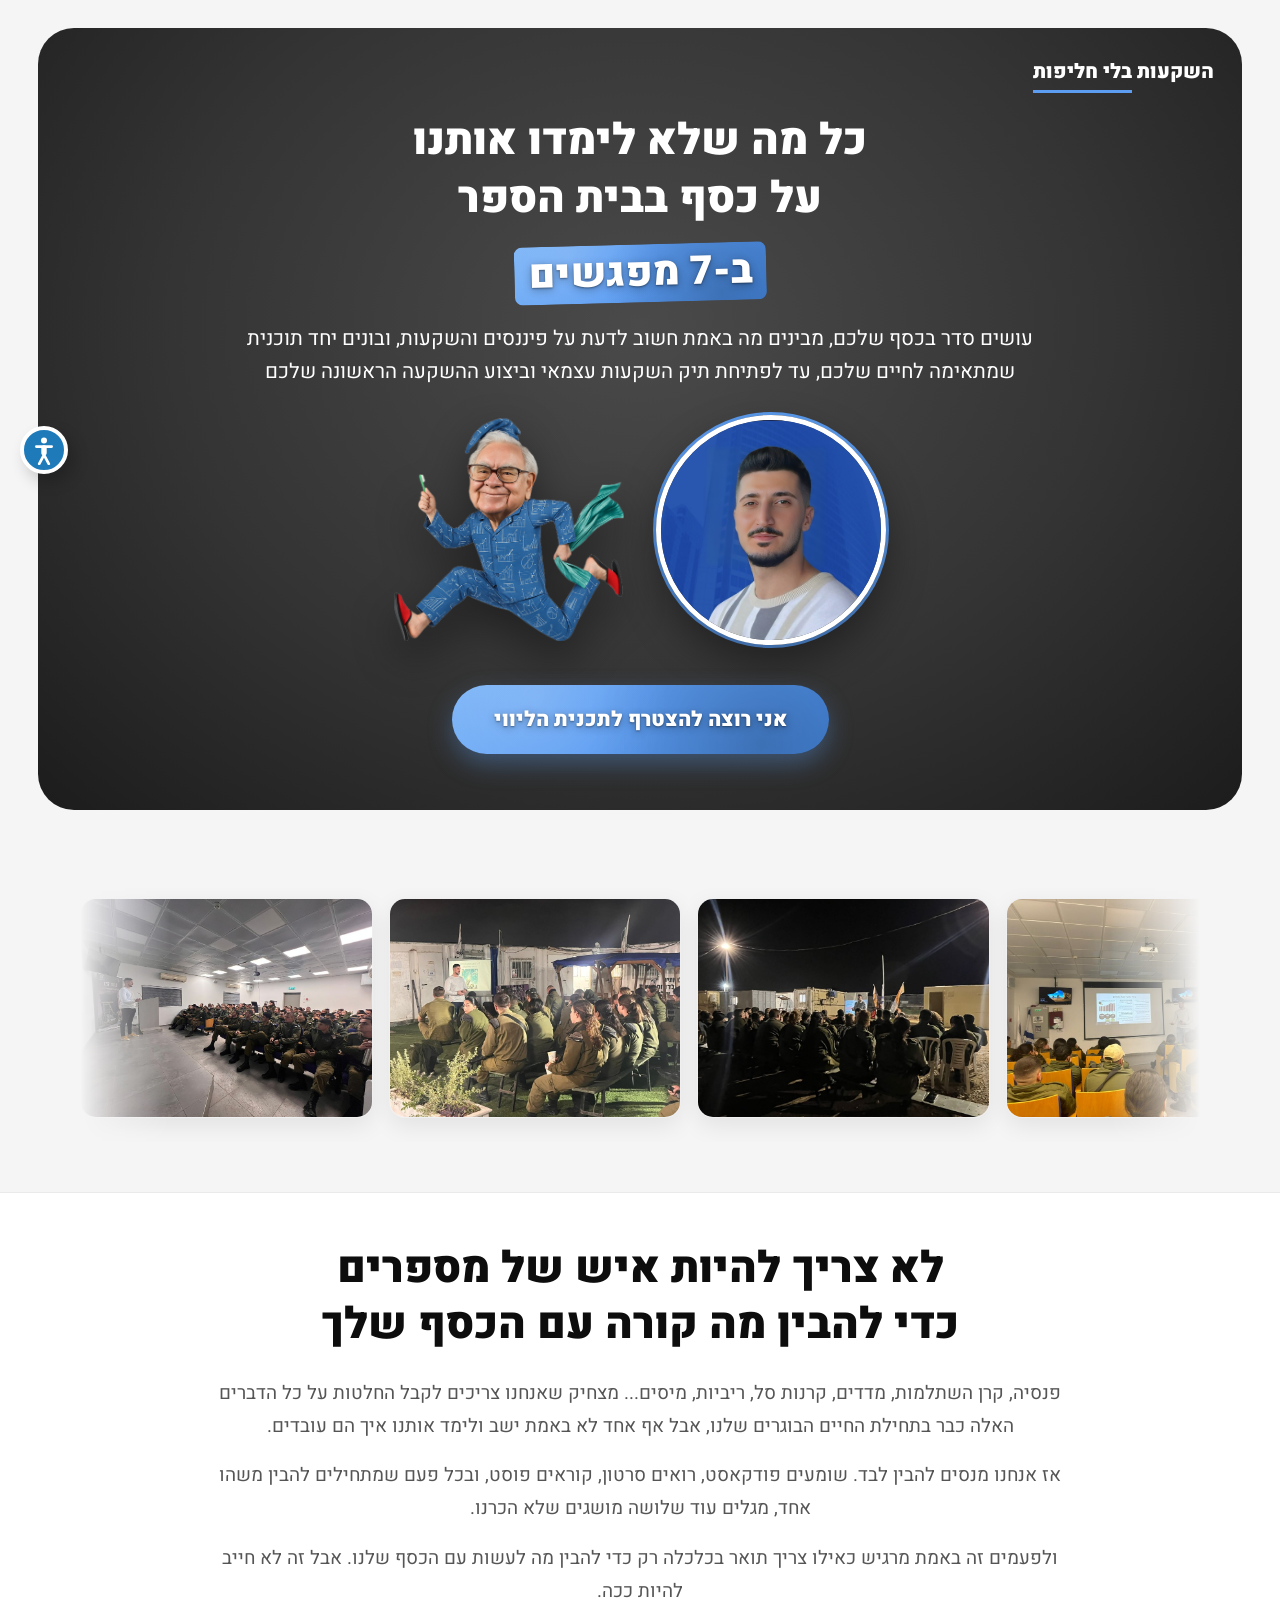
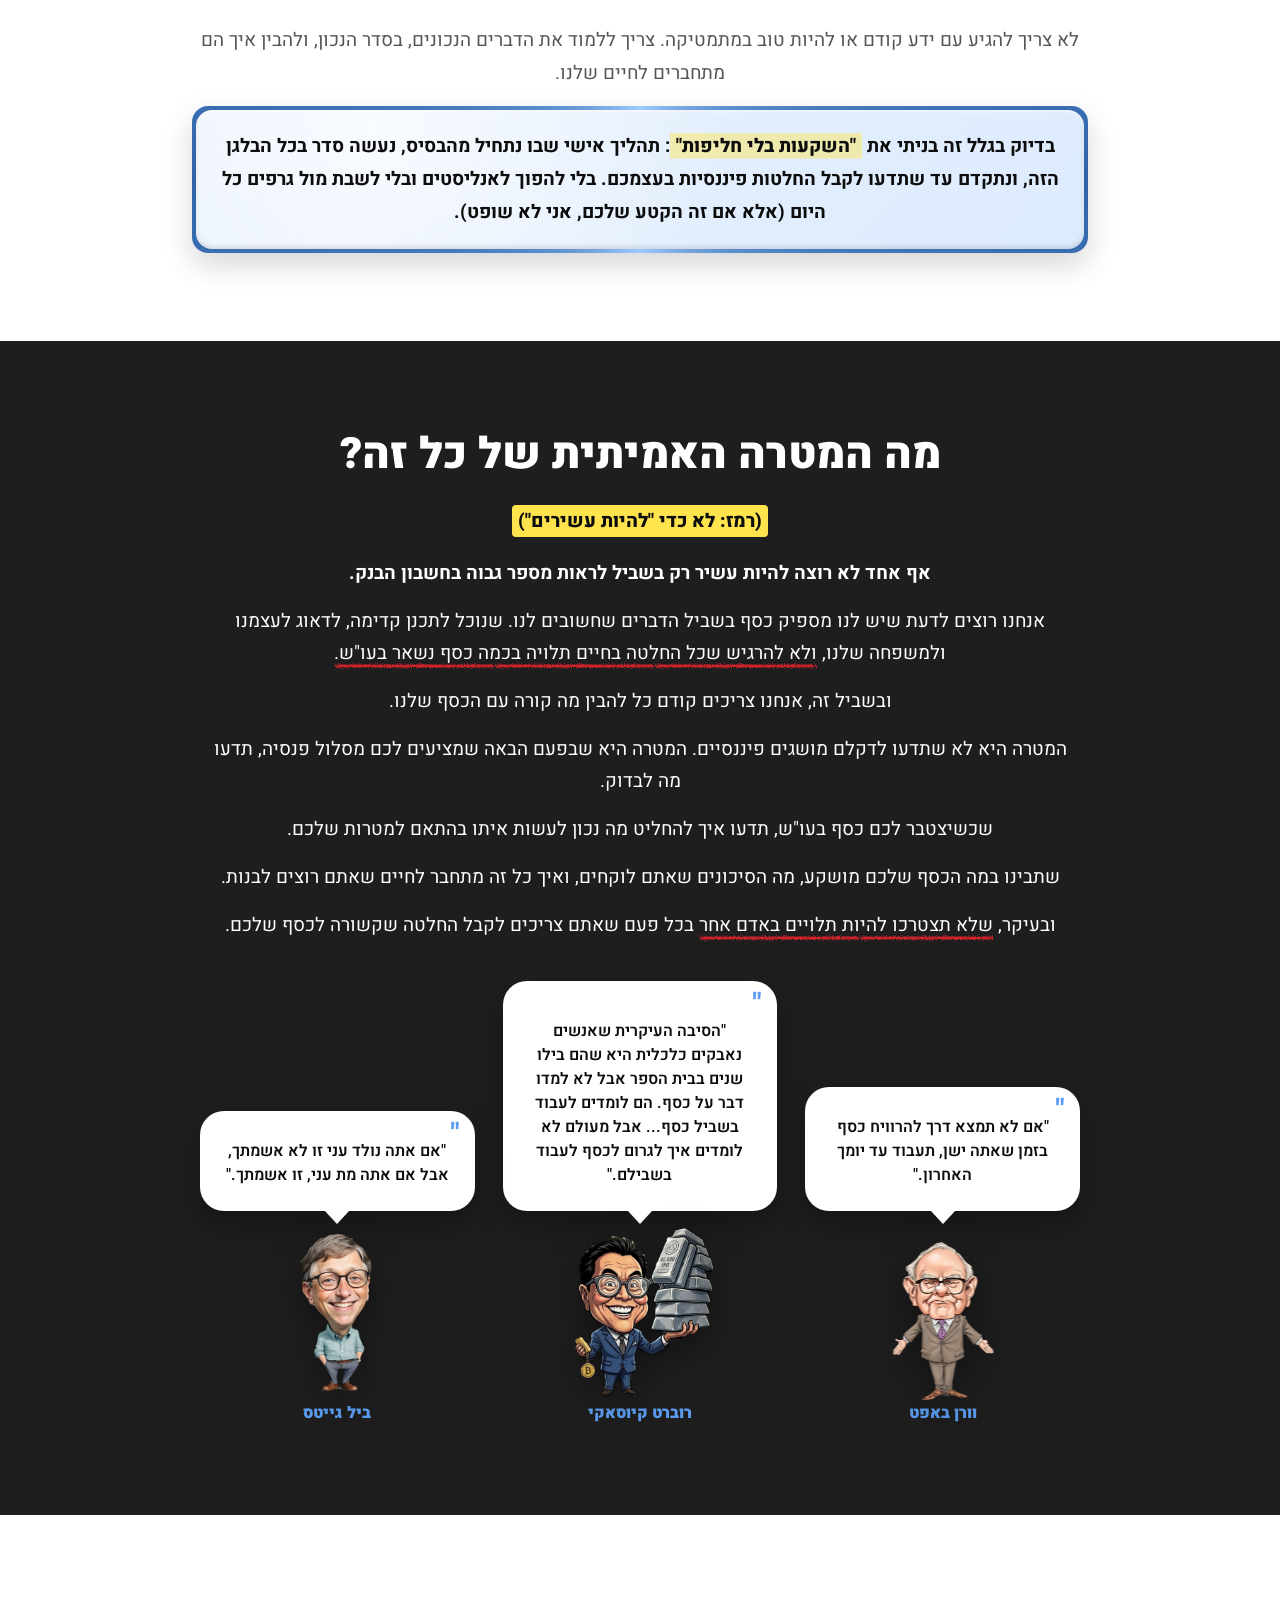
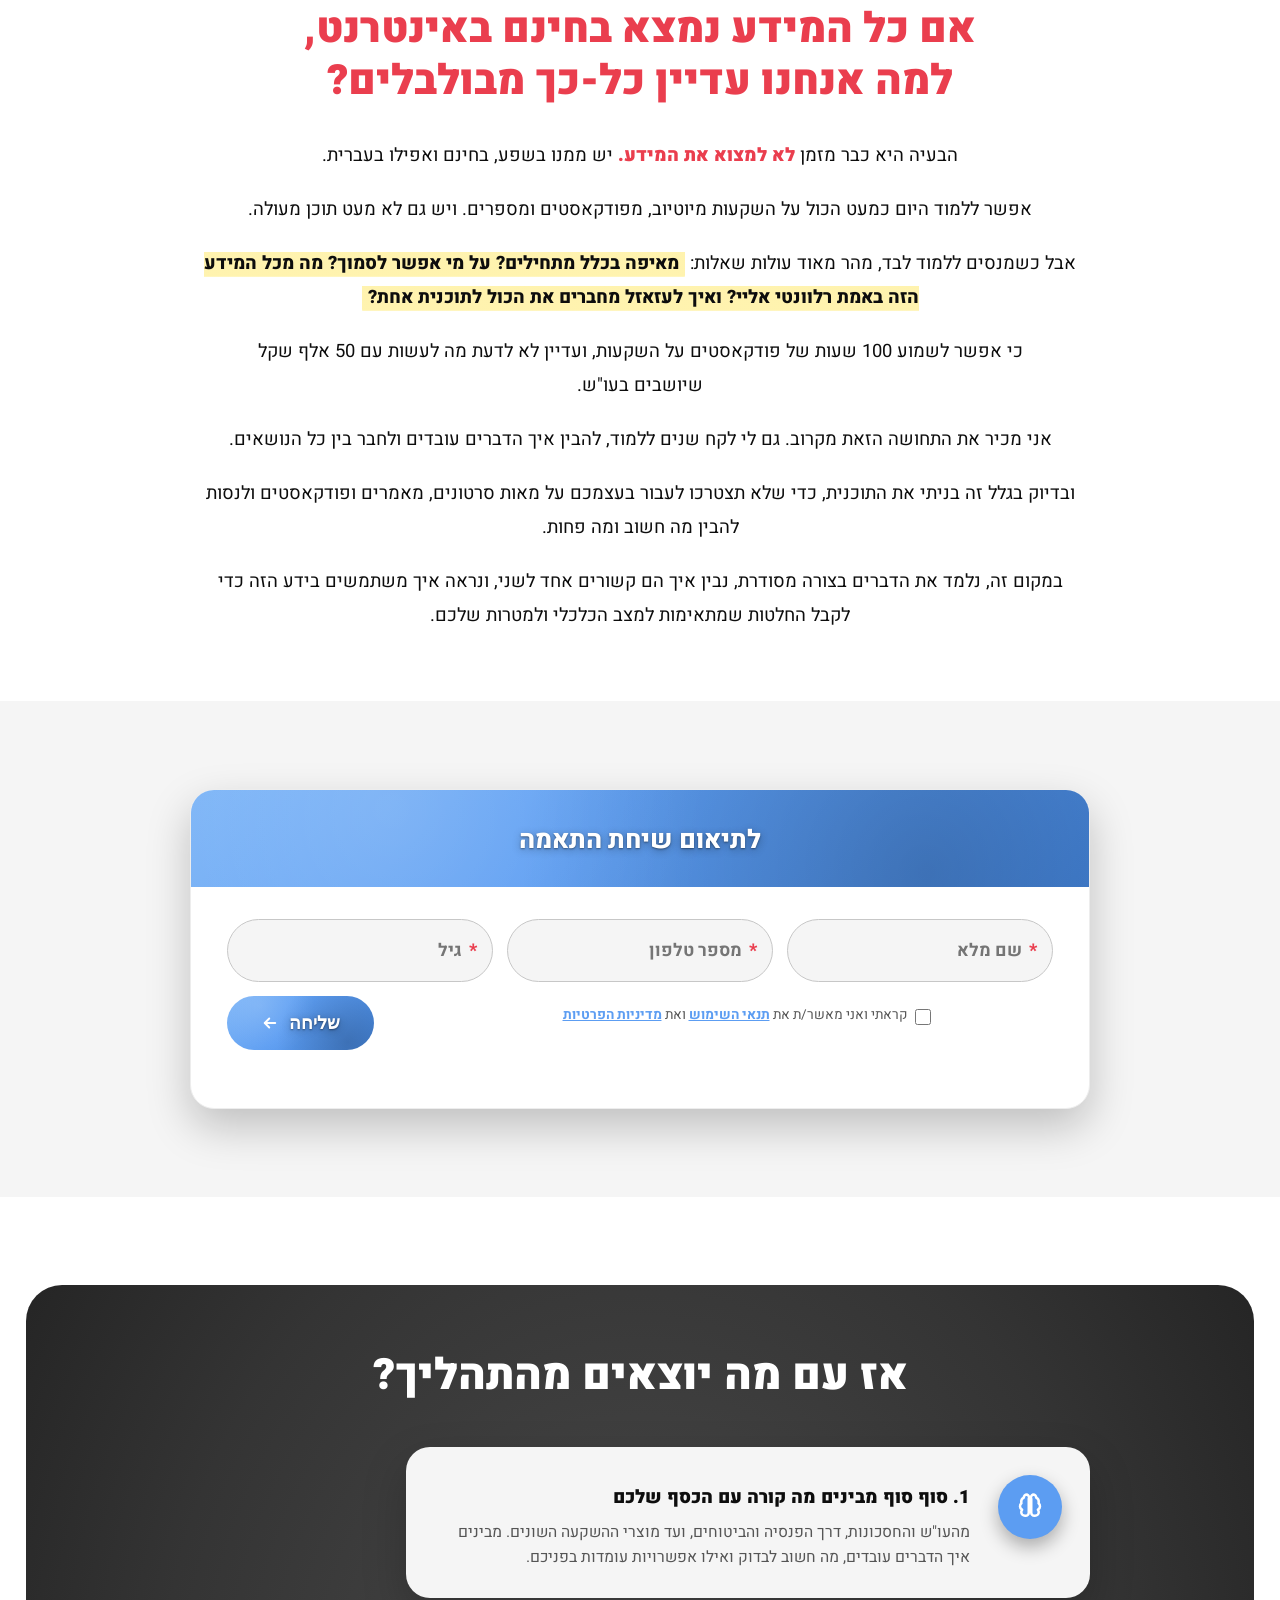
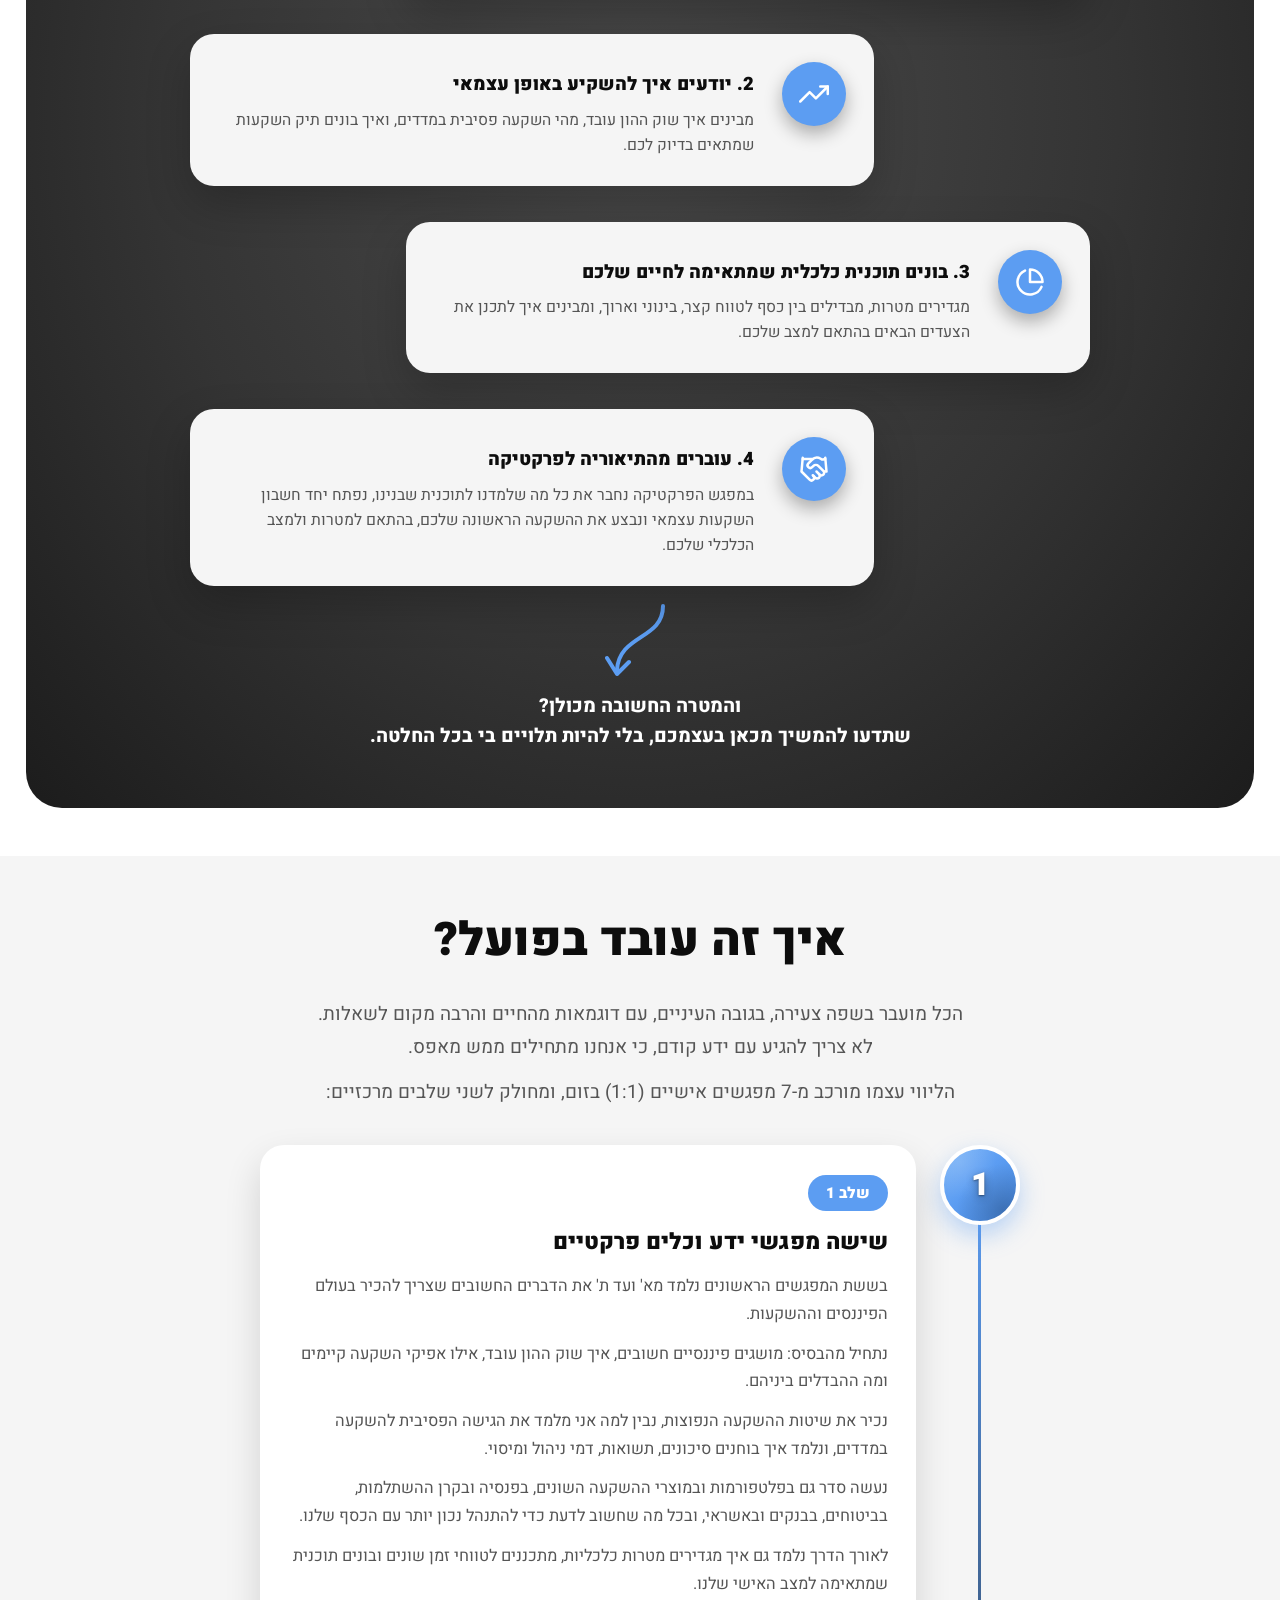
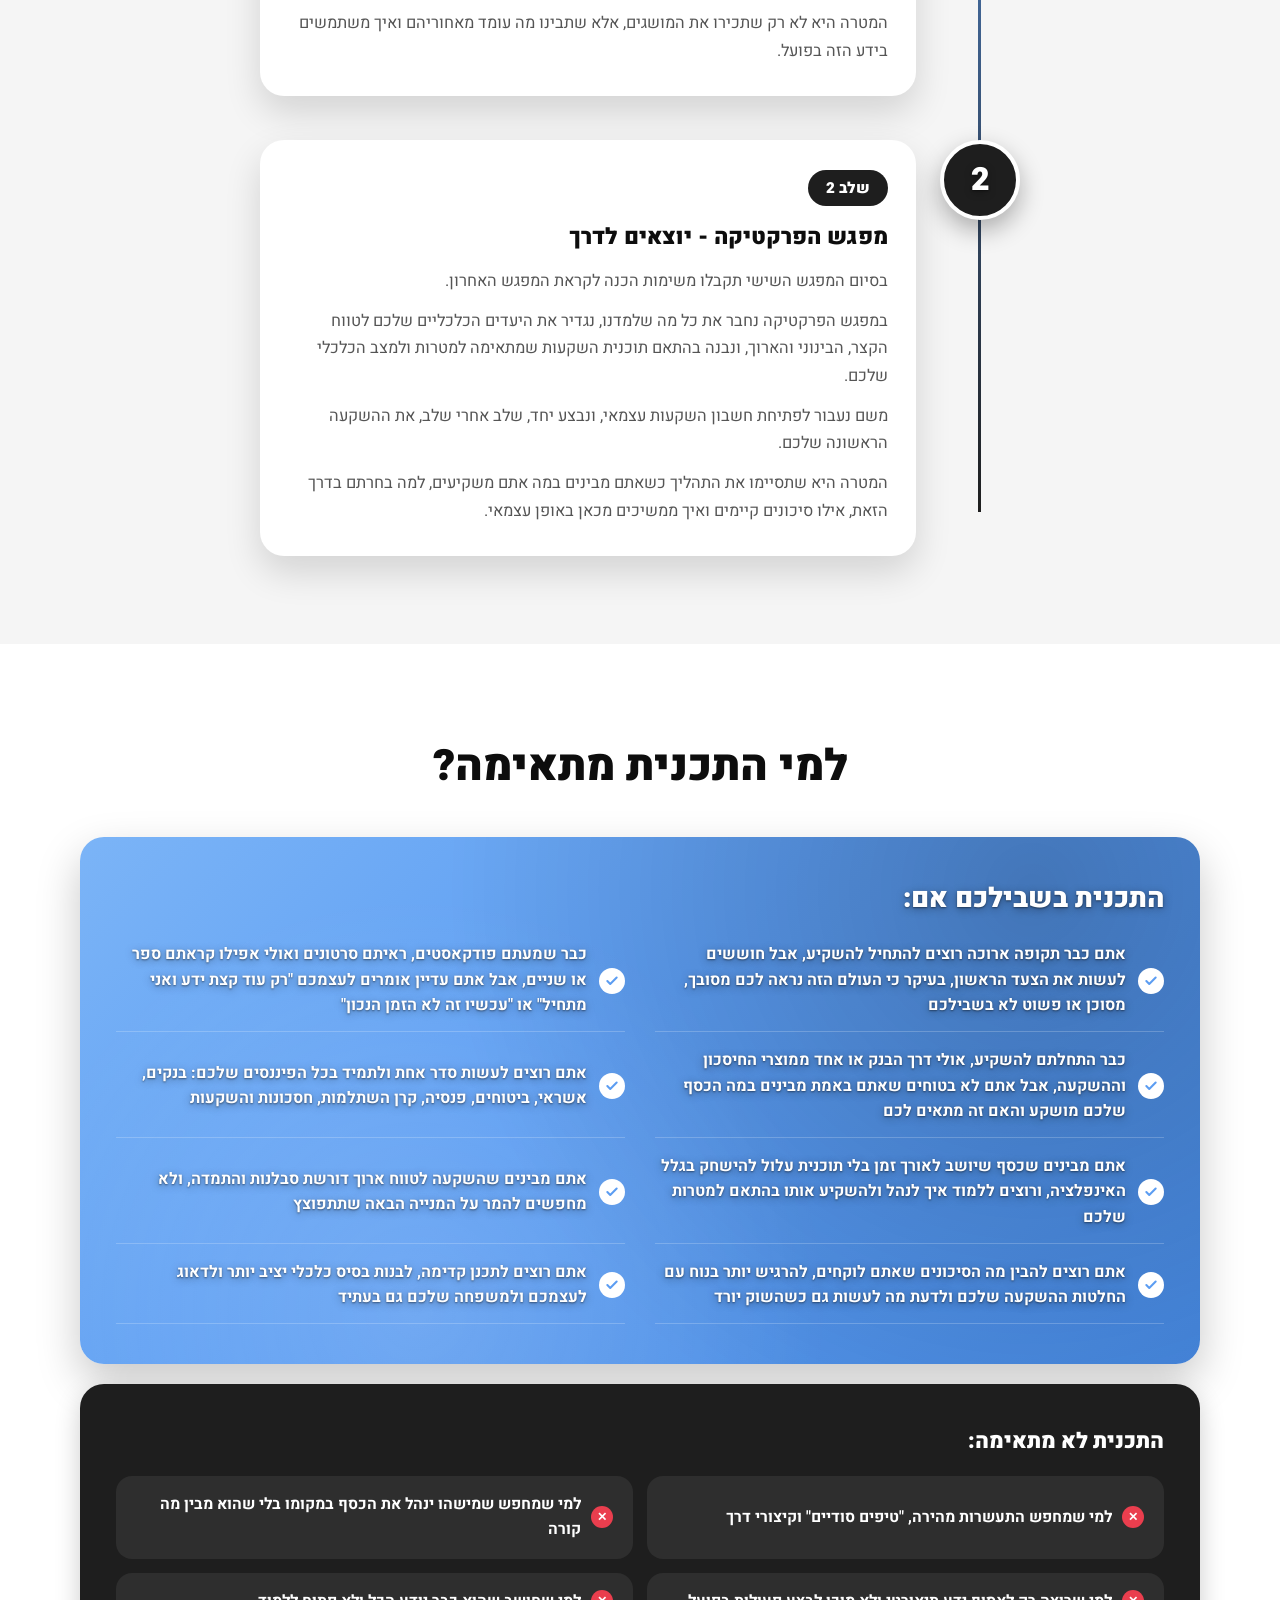
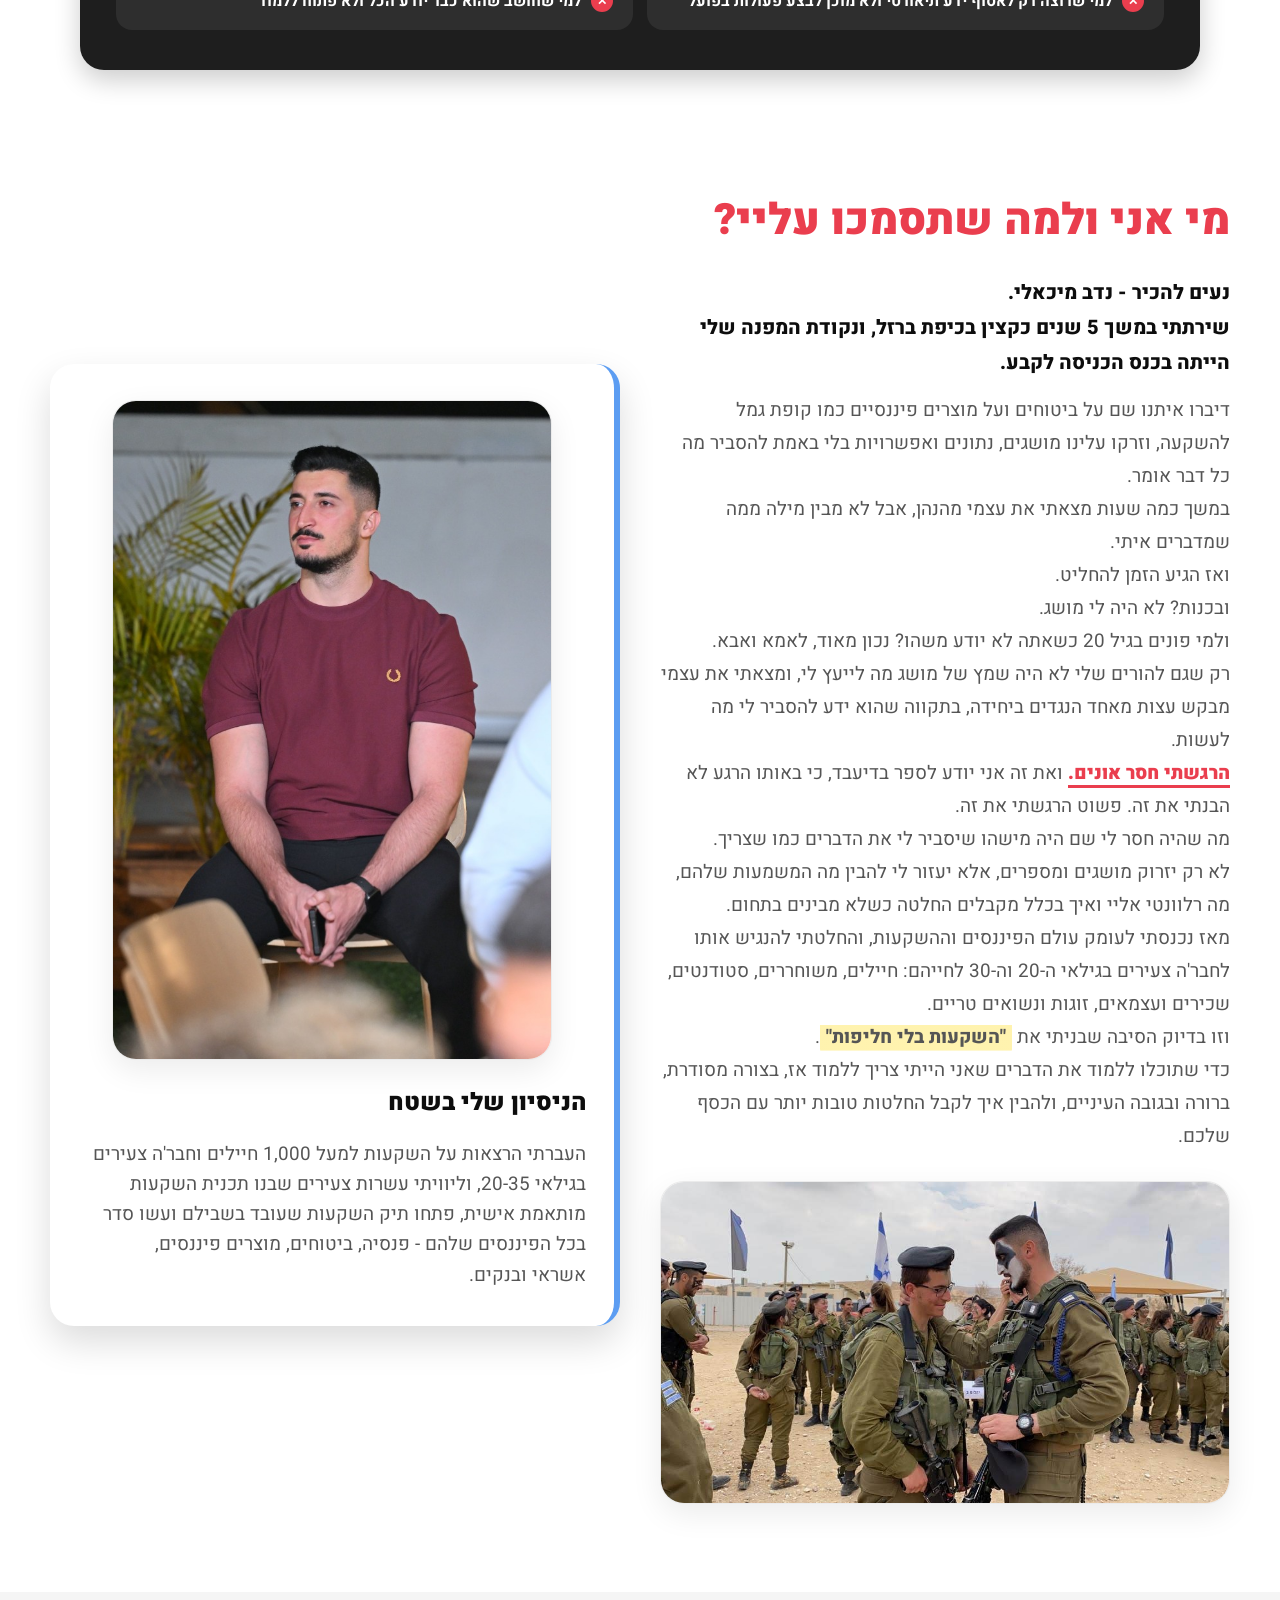
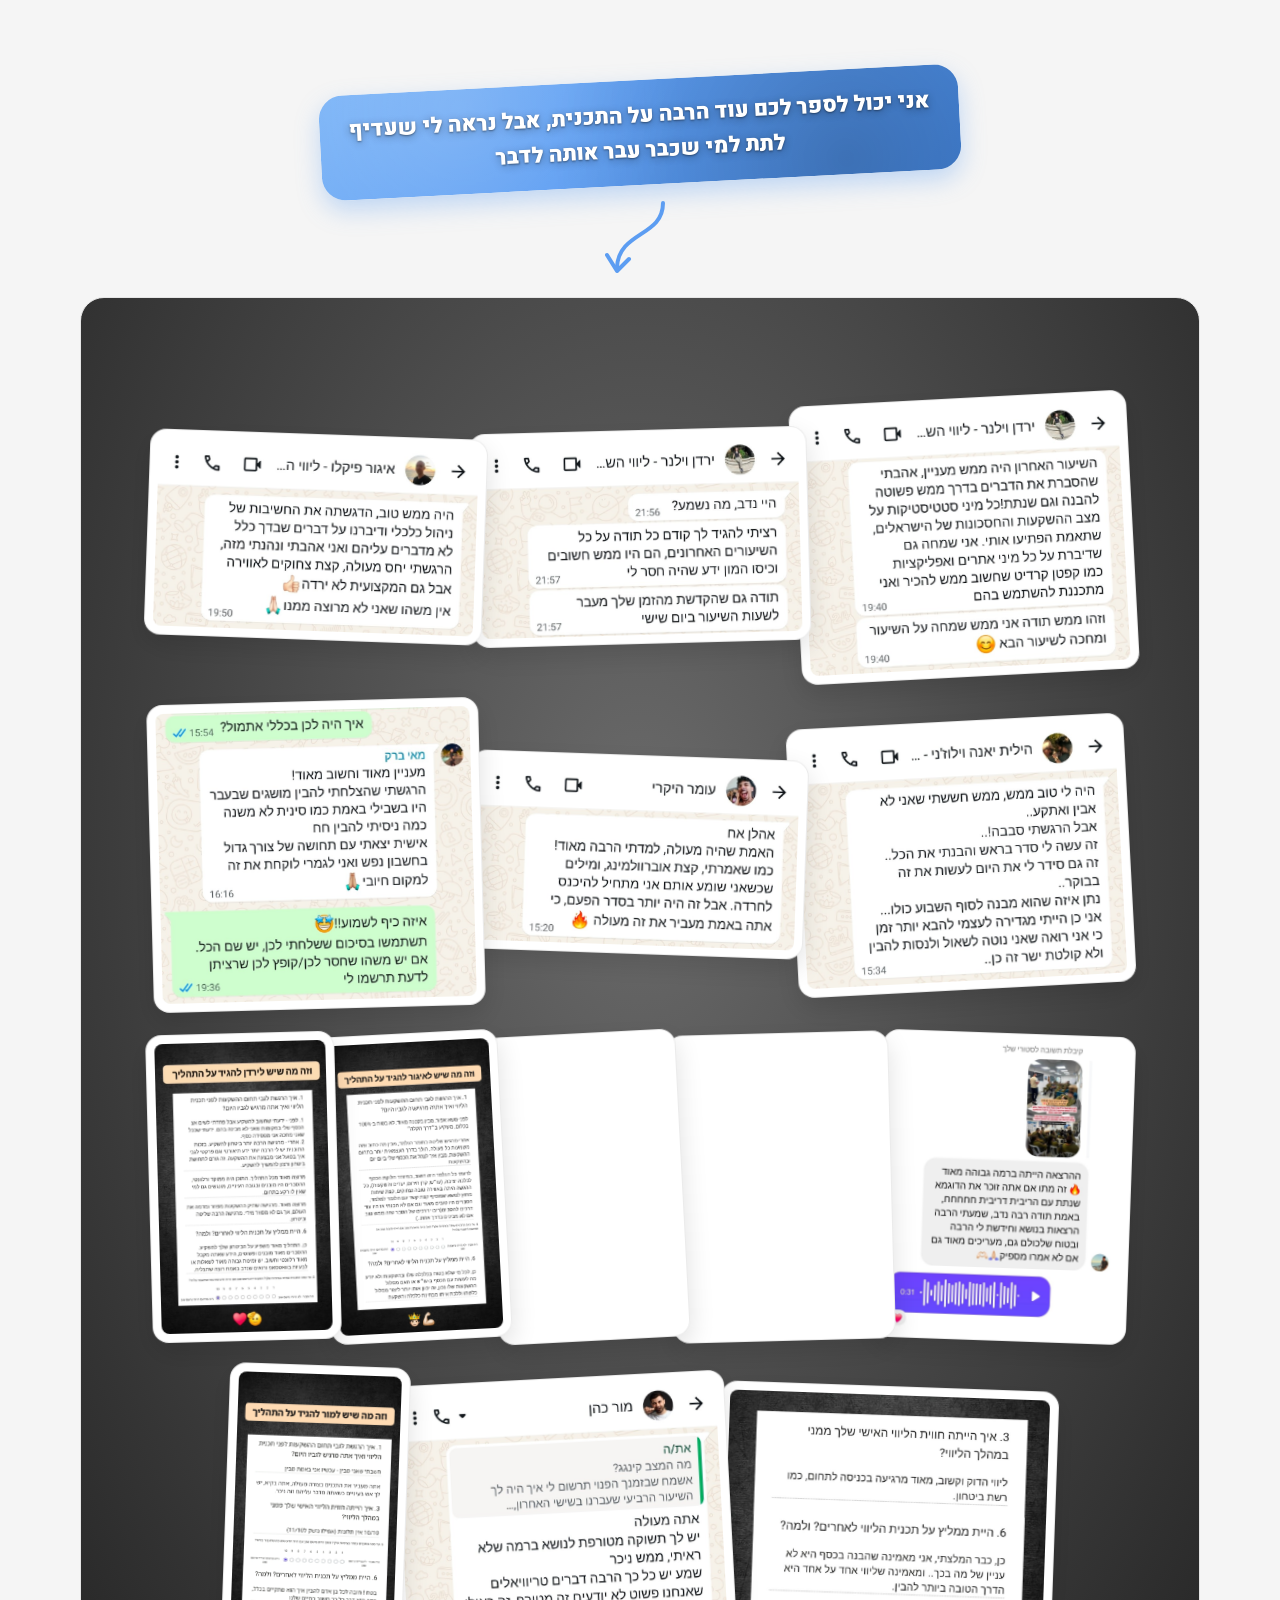
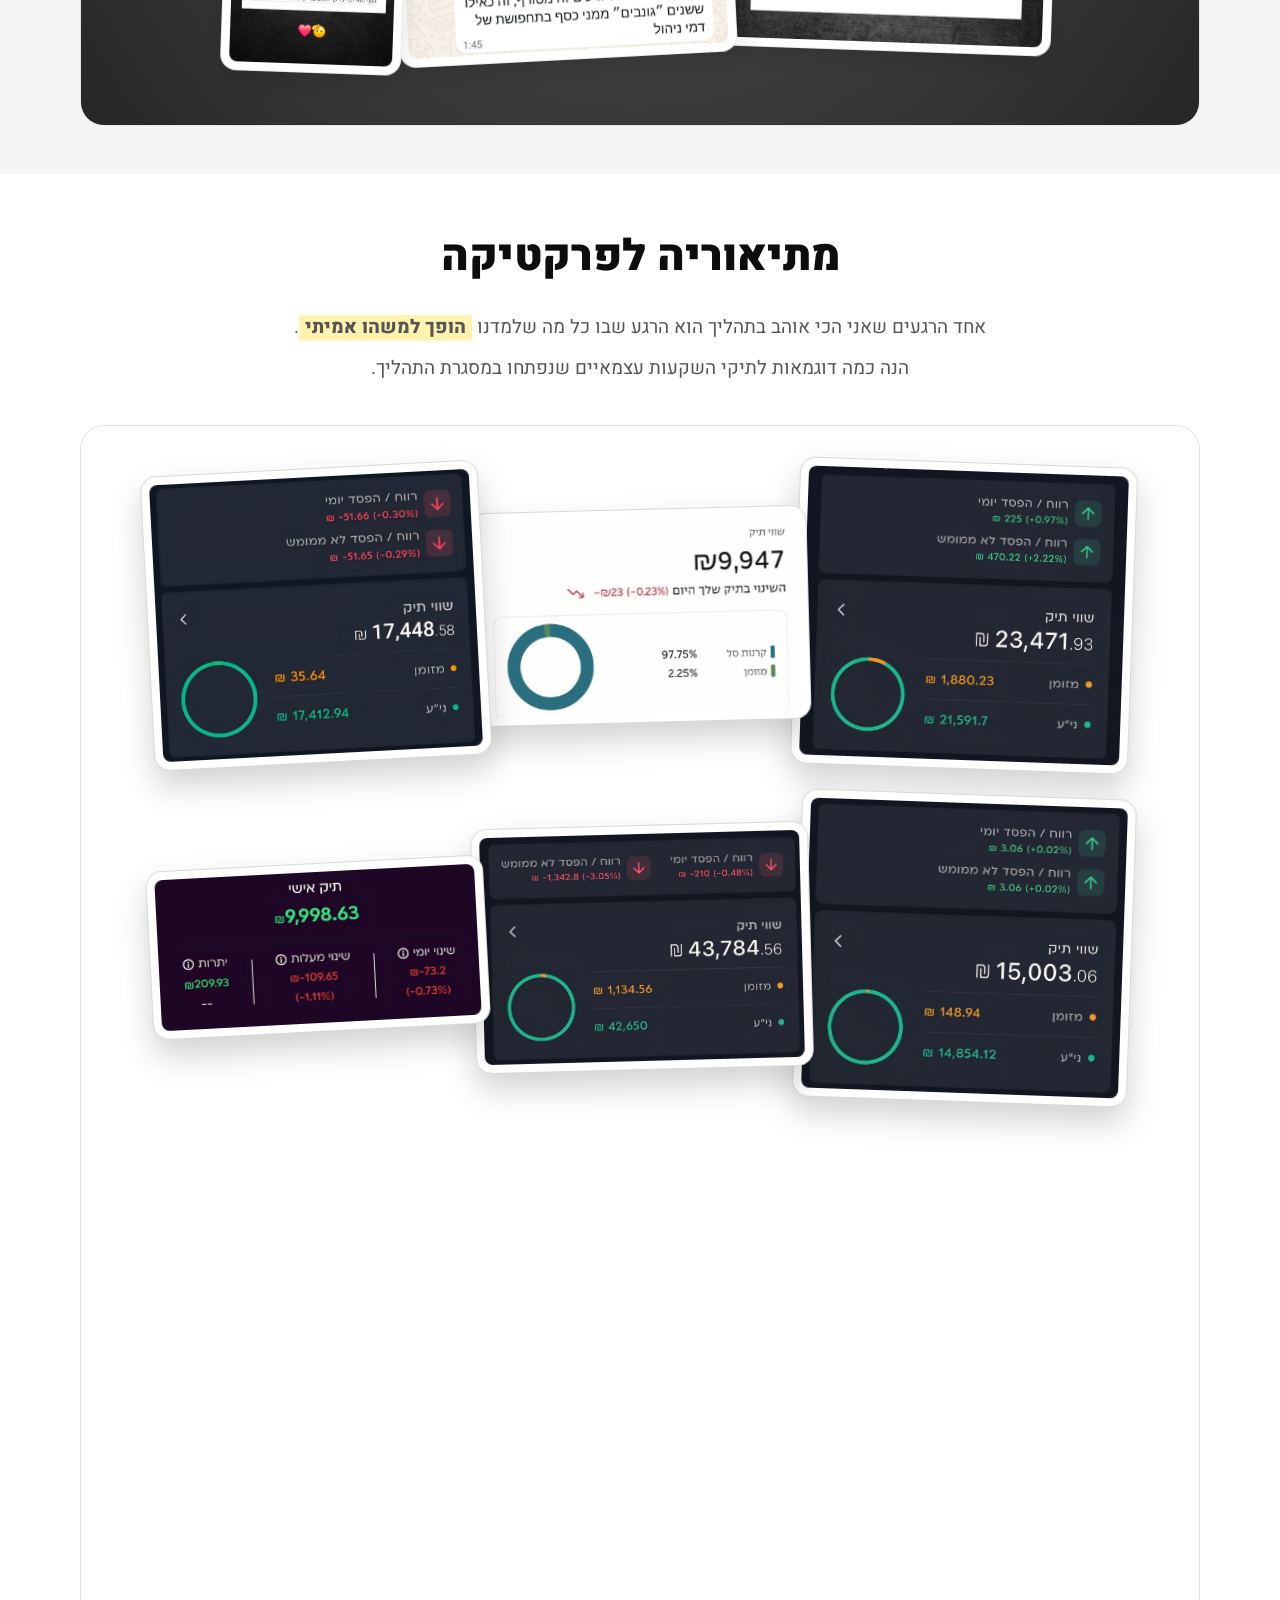
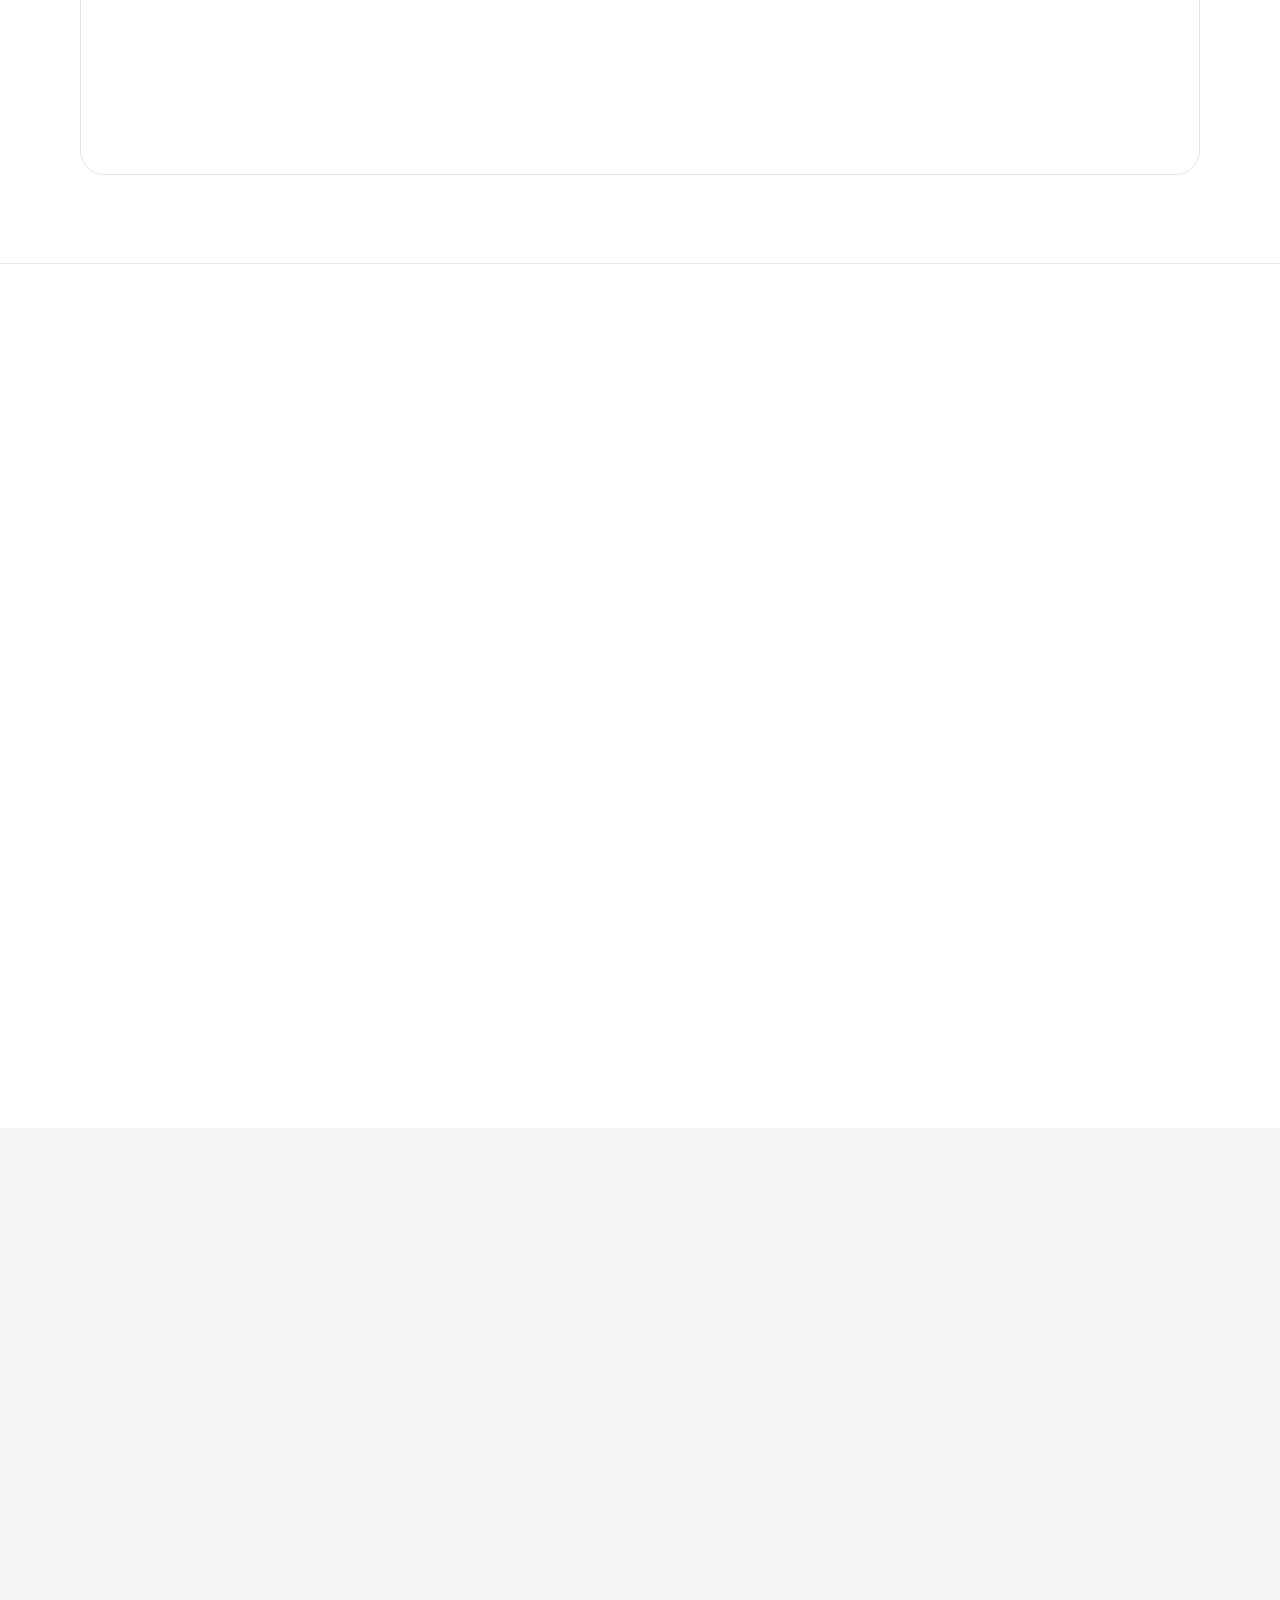
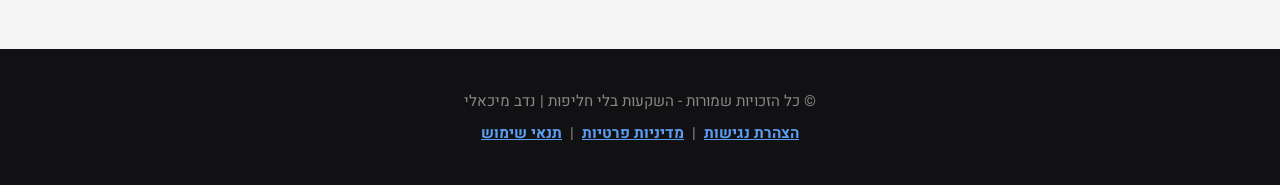
==== commit 7a7294f8: "Widen the white frame around dark-background feedback screenshots" ====
--- a/index.html
+++ b/index.html
@@ -14,7 +14,7 @@
   <link rel="preconnect" href="https://fonts.gstatic.com" crossorigin />
   <link href="https://fonts.googleapis.com/css2?family=Heebo:wght@400;500;700;800;900&display=swap" rel="stylesheet" />
   <link rel="icon" type="image/png" href="assets/logo/buffett-pajama-logo.png" />
-  <link rel="stylesheet" href="style.css?v=117" />
+  <link rel="stylesheet" href="style.css?v=119" />
   <script type="text/javascript">
     (function (c, l, a, r, i, t, y) {
       c[a] = c[a] || function () { (c[a].q = c[a].q || []).push(arguments) };
@@ -580,7 +580,7 @@
             <div class="collage-card lightbox-trigger frame-lg a3" title="לחץ להגדלת התמונה"><img src="assets/feedback/feedback-07.jpg" width="1000" height="1691" alt="פידבק - ירדן וילנר" loading="lazy" decoding="async"></div>
             <div class="collage-card lightbox-trigger frame-lg a2" title="לחץ להגדלת התמונה"><img src="assets/feedback/feedback-02.jpg" width="1000" height="773" alt="פידבק לקוח" loading="lazy" decoding="async"></div>
             <div class="collage-card lightbox-trigger a1" title="לחץ להגדלת התמונה"><img src="assets/feedback/feedback-13.jpg" width="1000" height="826" alt="פידבק - מור כהן" loading="lazy" decoding="async"></div>
-            <div class="collage-card lightbox-trigger a2" title="לחץ להגדלת התמונה"><img src="assets/feedback/feedback-14.webp" width="1080" height="1920" alt="פידבק - תשובות שאלון מבוגר התוכנית" loading="lazy" decoding="async"></div>
+            <div class="collage-card lightbox-trigger frame-lg a2" title="לחץ להגדלת התמונה"><img src="assets/feedback/feedback-14.webp" width="1080" height="1920" alt="פידבק - תשובות שאלון מבוגר התוכנית" loading="lazy" decoding="async"></div>
           </div>
         </div>
       </div>
--- a/style.css
+++ b/style.css
@@ -3379,7 +3379,7 @@
      card's white frame, so a too-thin frame makes the rounded corner look
      clipped. Give these specific photos a bit more white padding. */
   .feedback-frame .collage-card.frame-lg {
-    padding: 5px;
+    padding: 16px;
   }
 
   /* The real culprit for "no gaps in feedback": .collage-card.a1/.a2/.a3
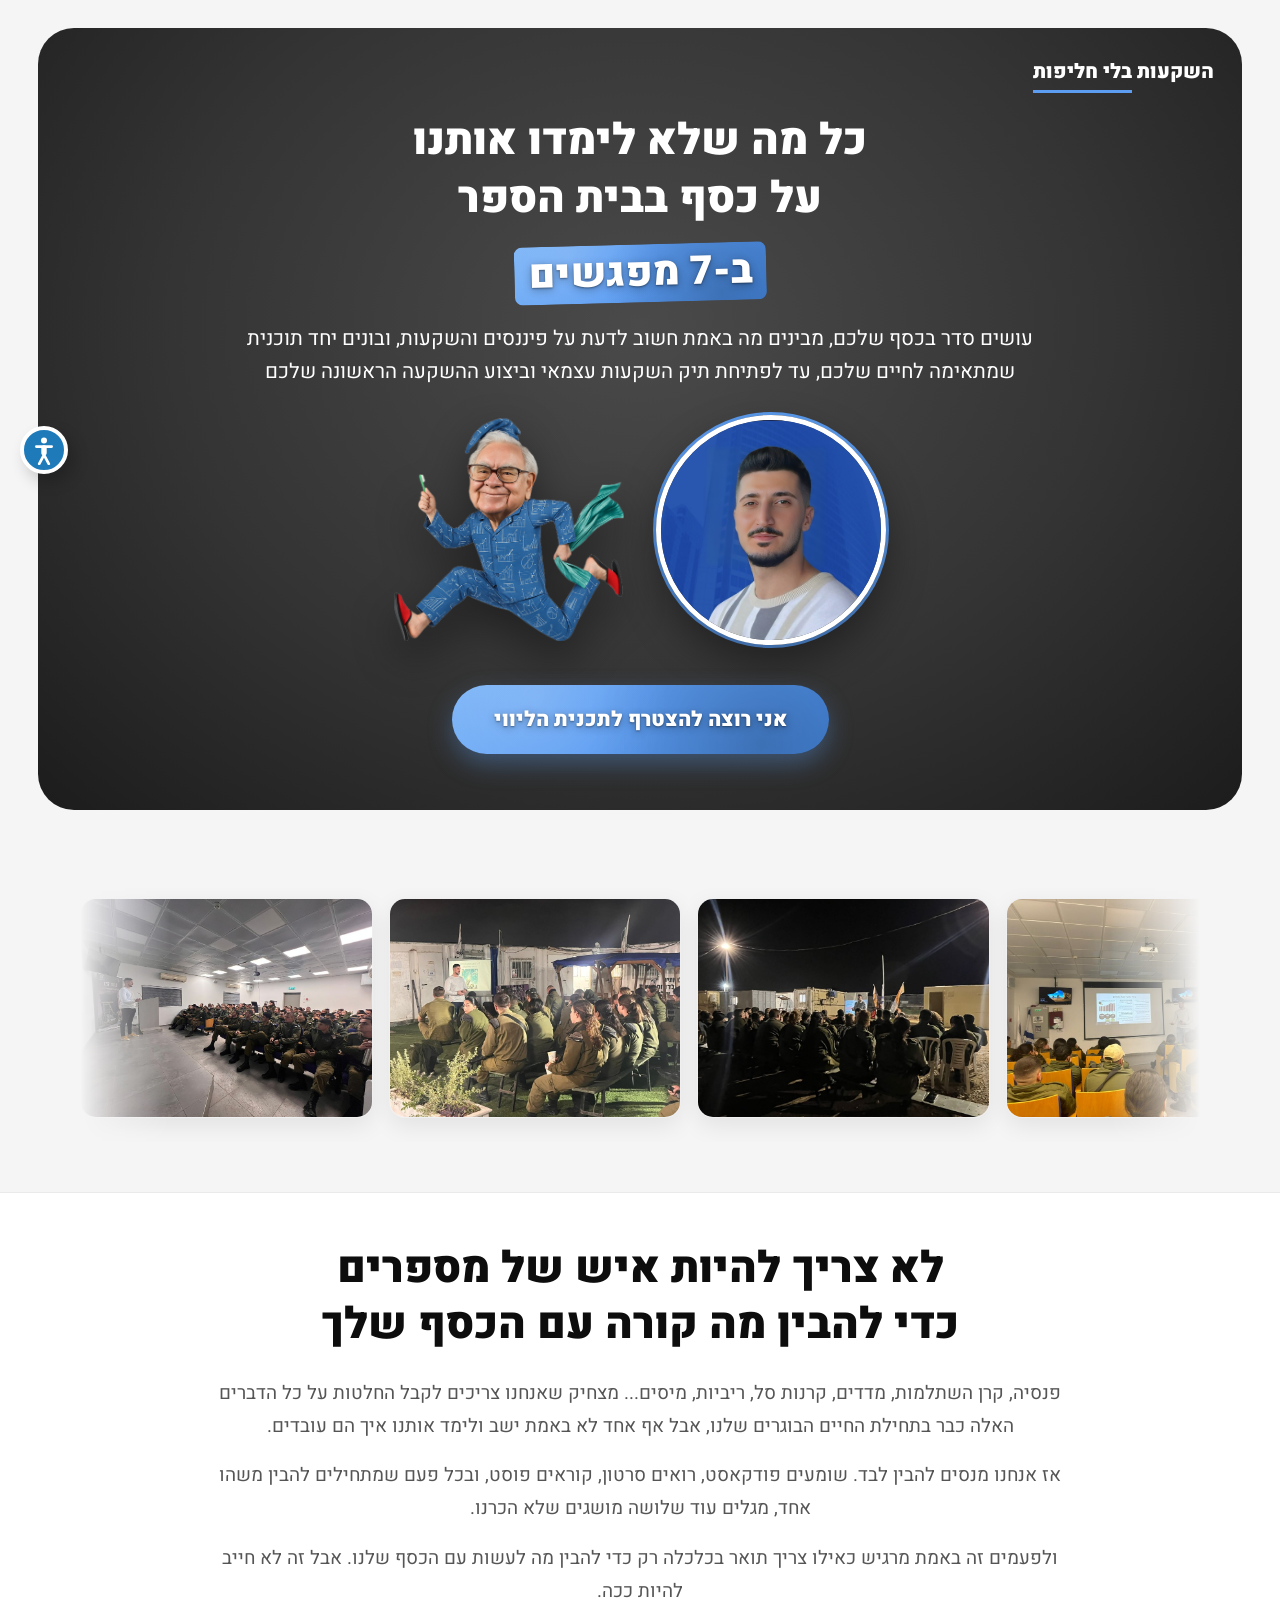
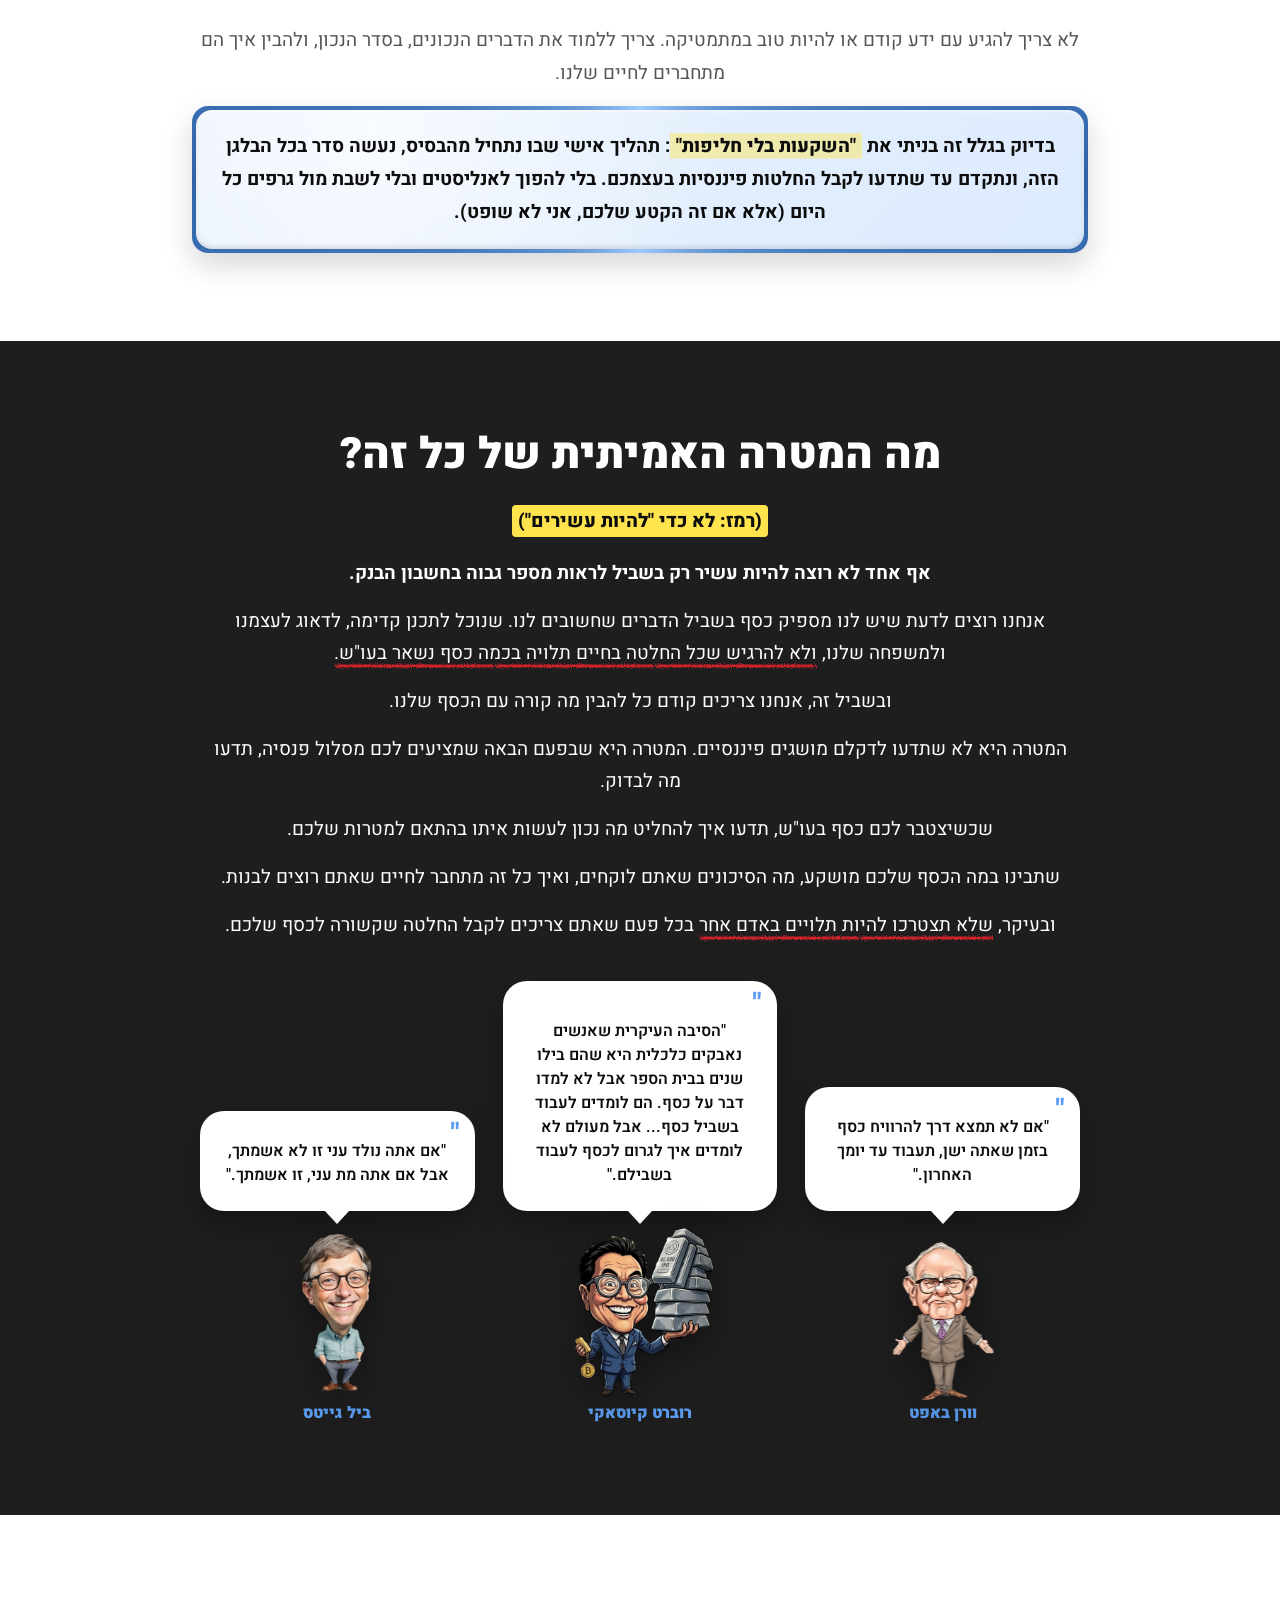
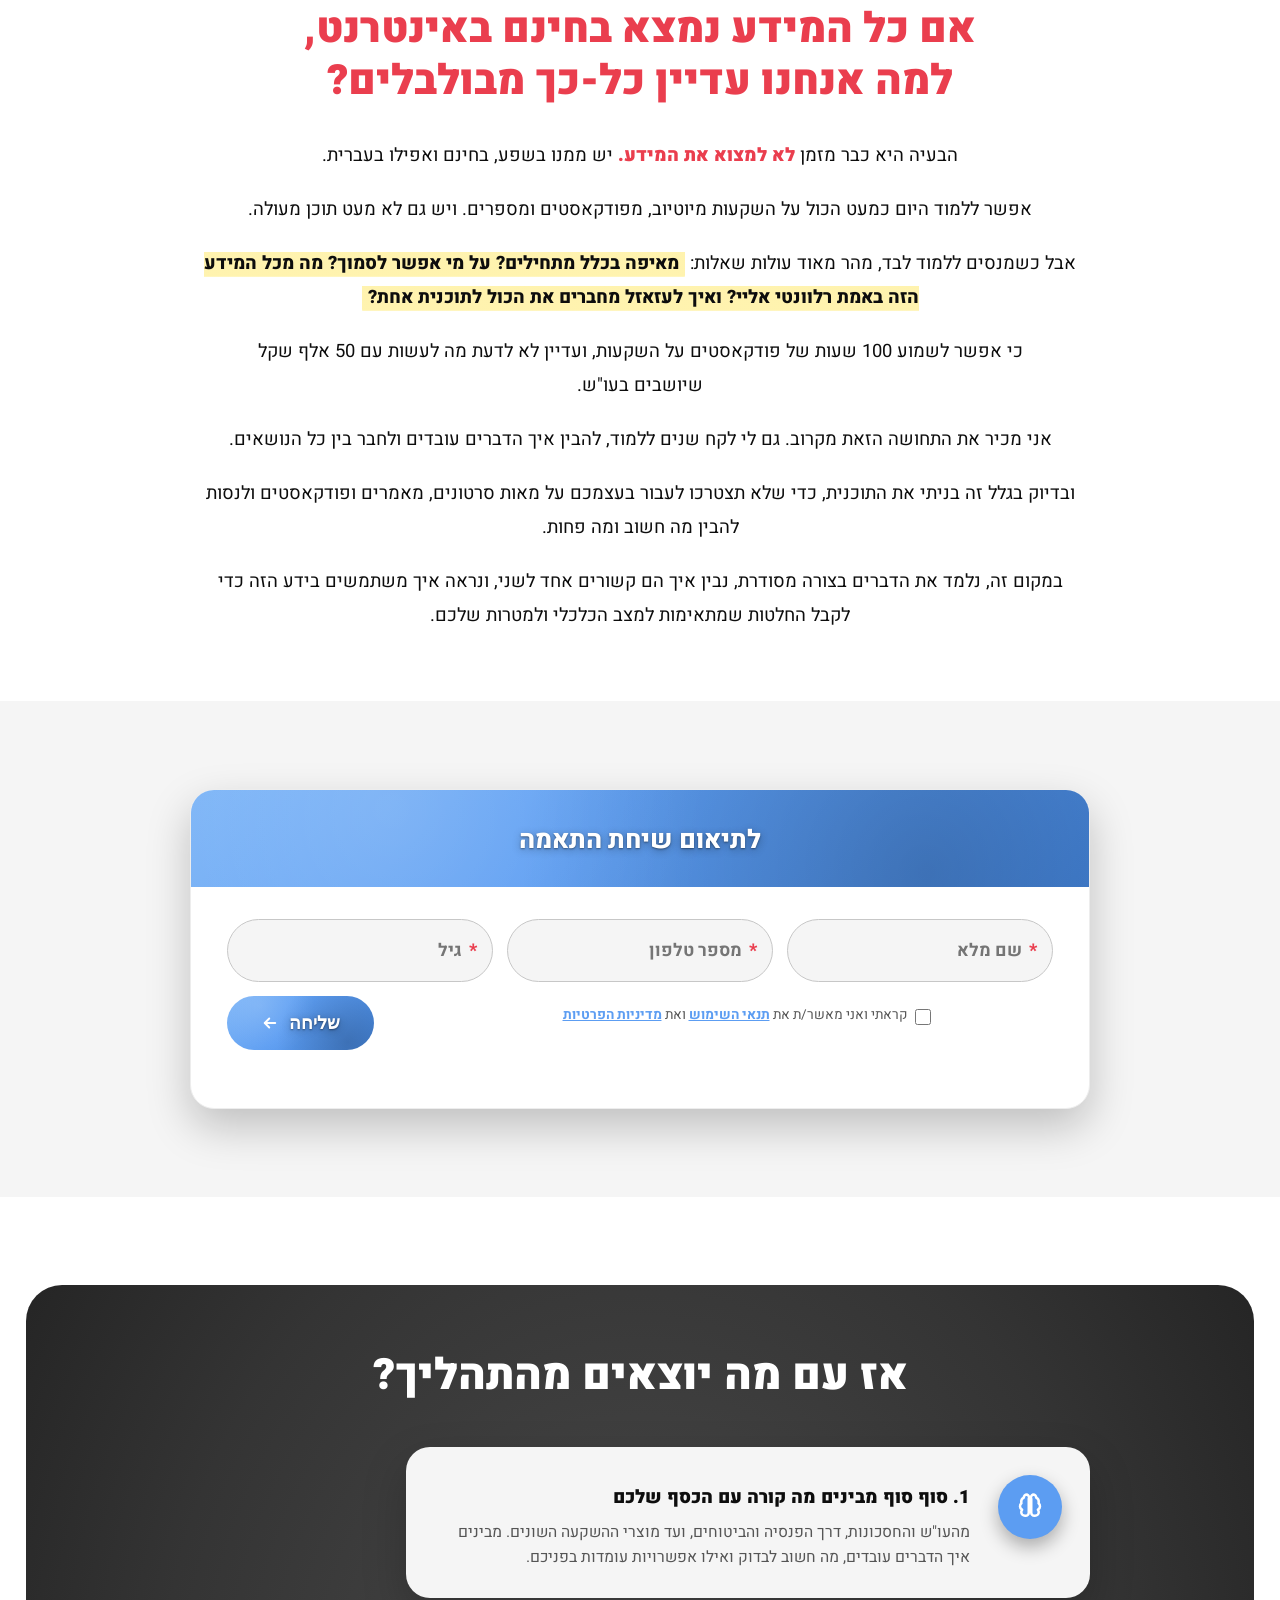
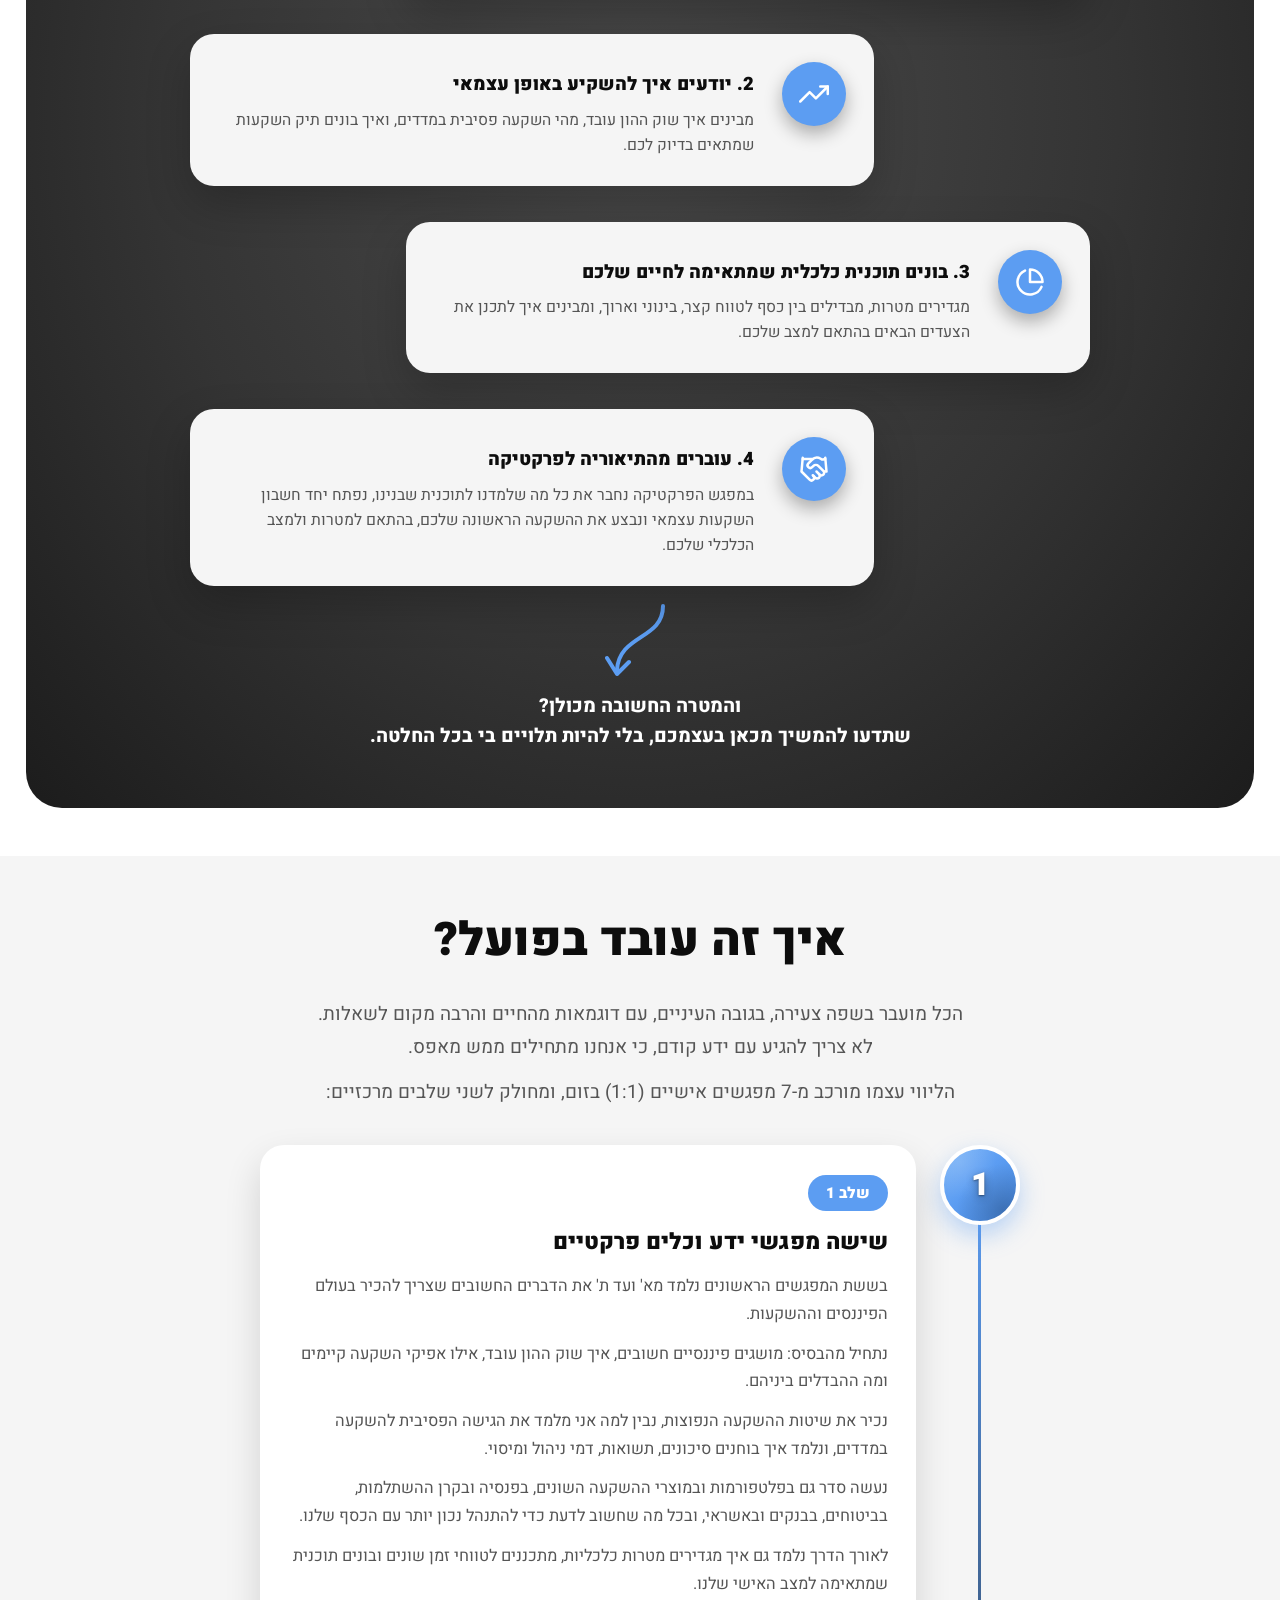
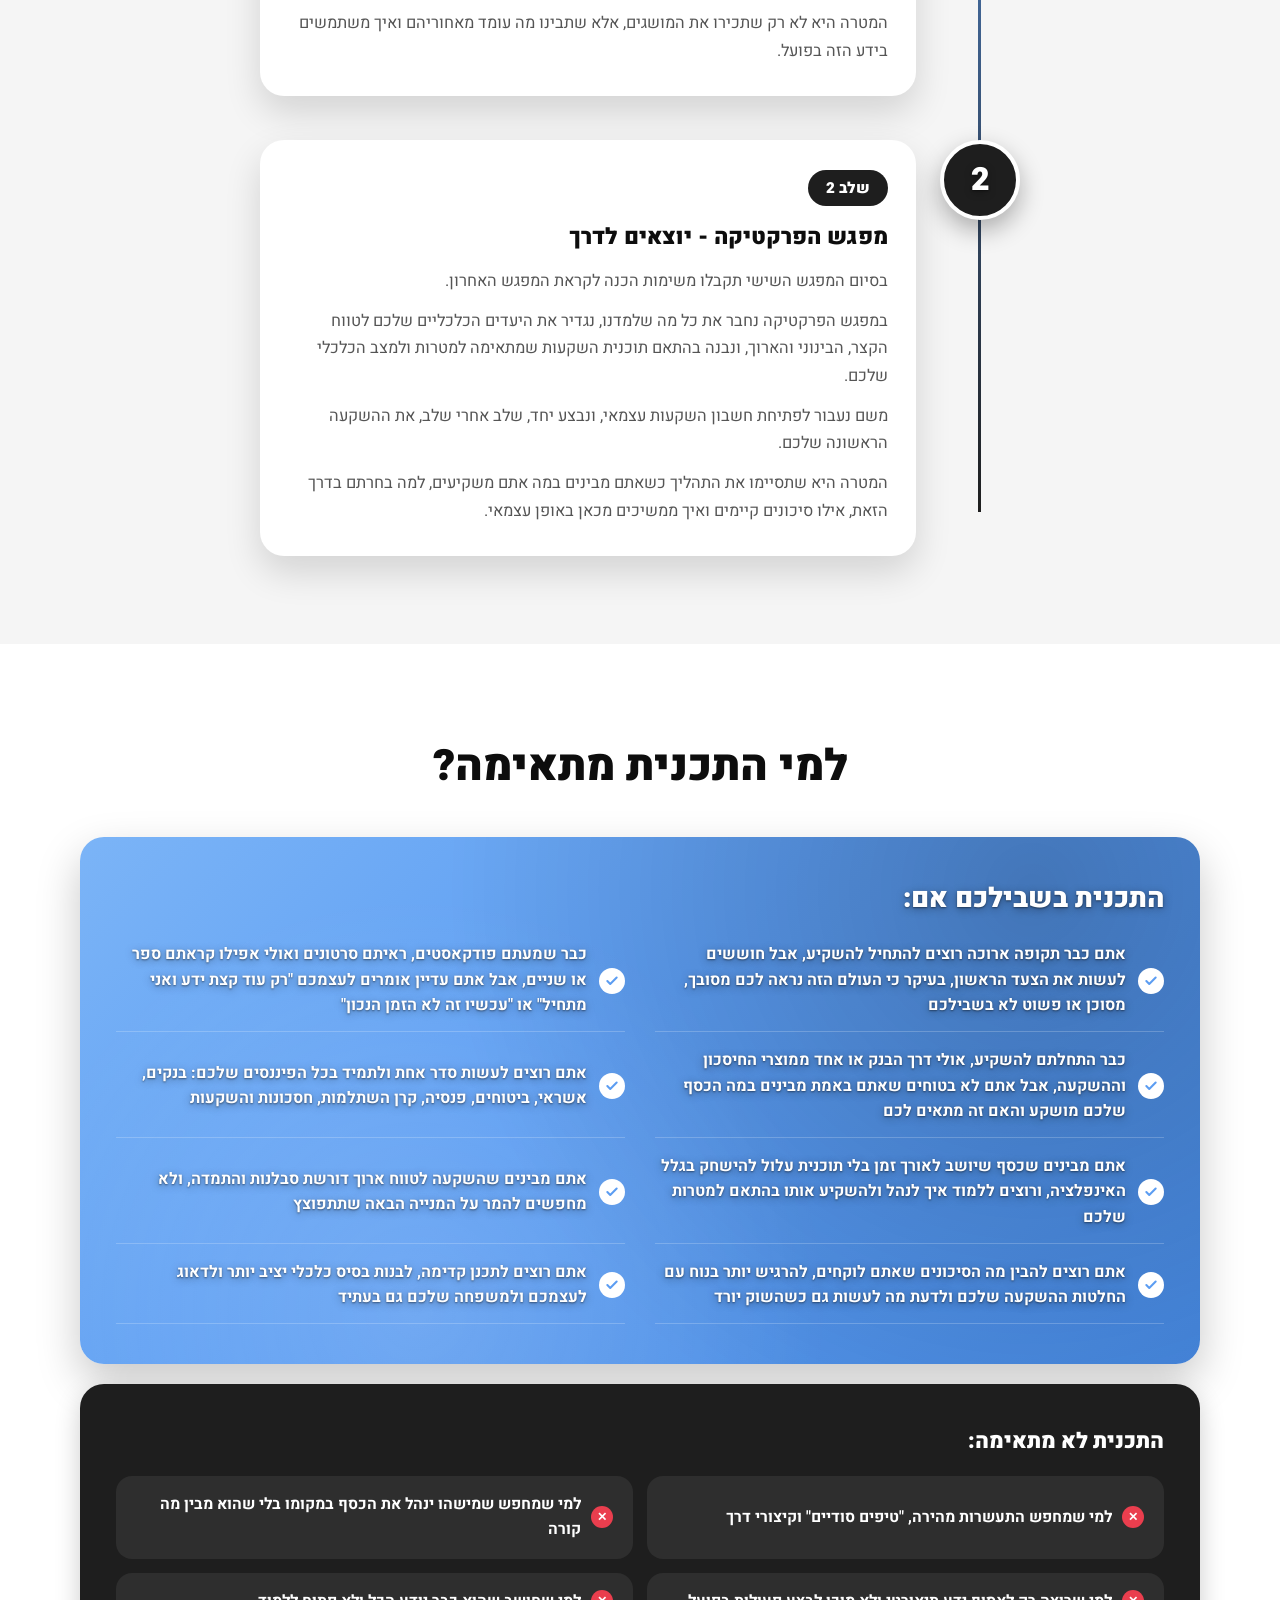
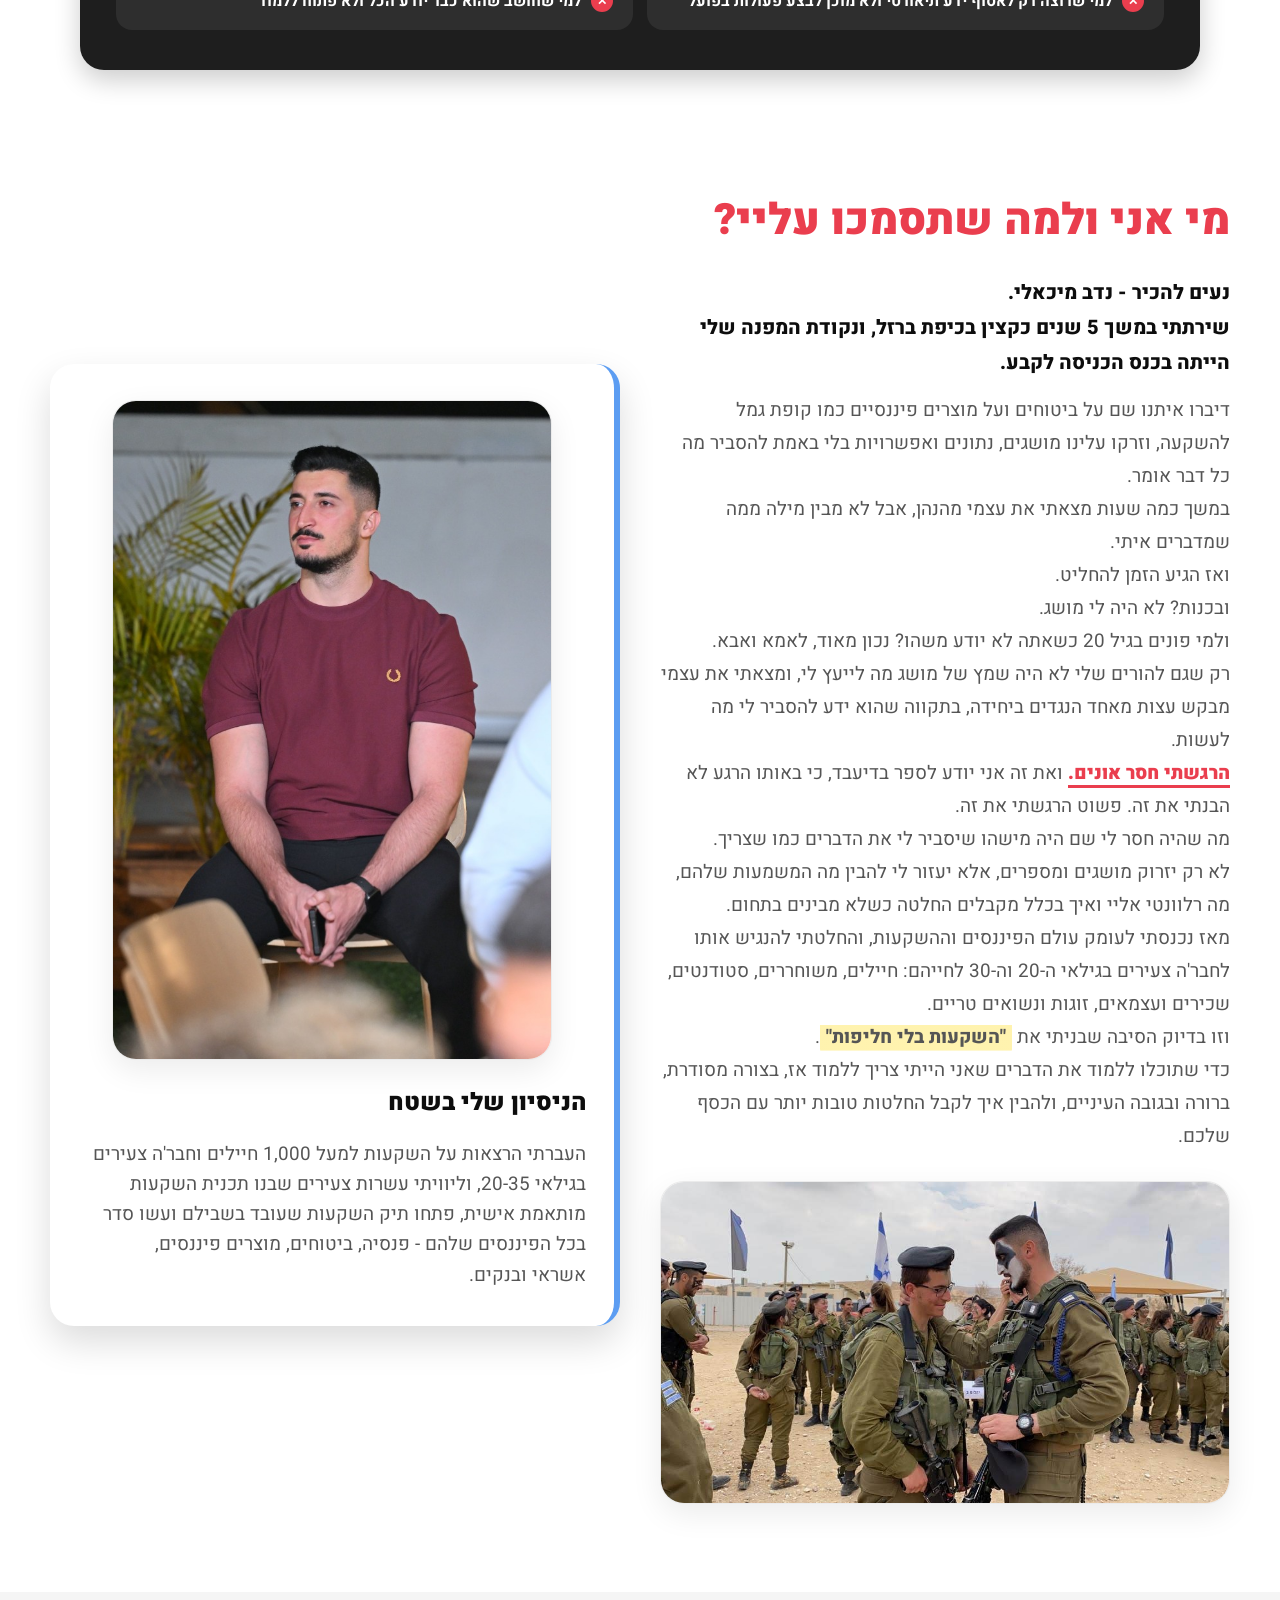
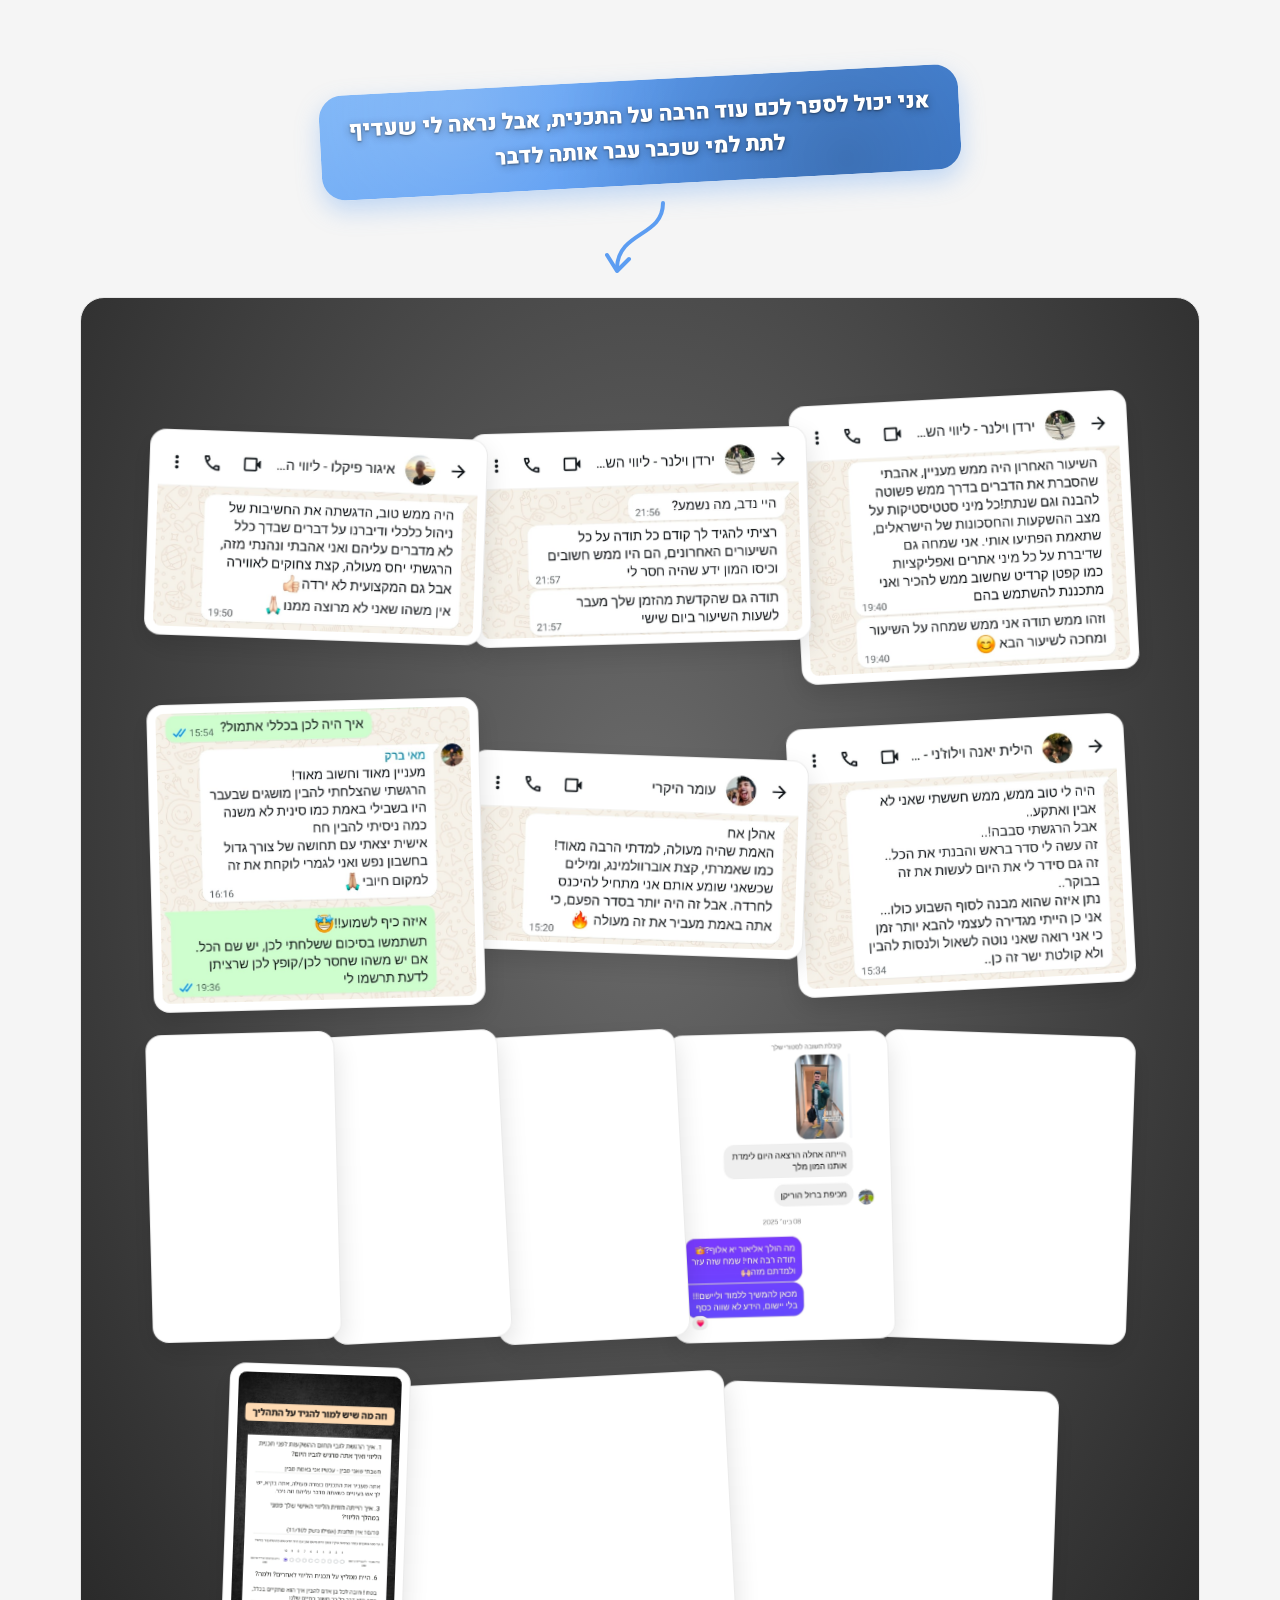
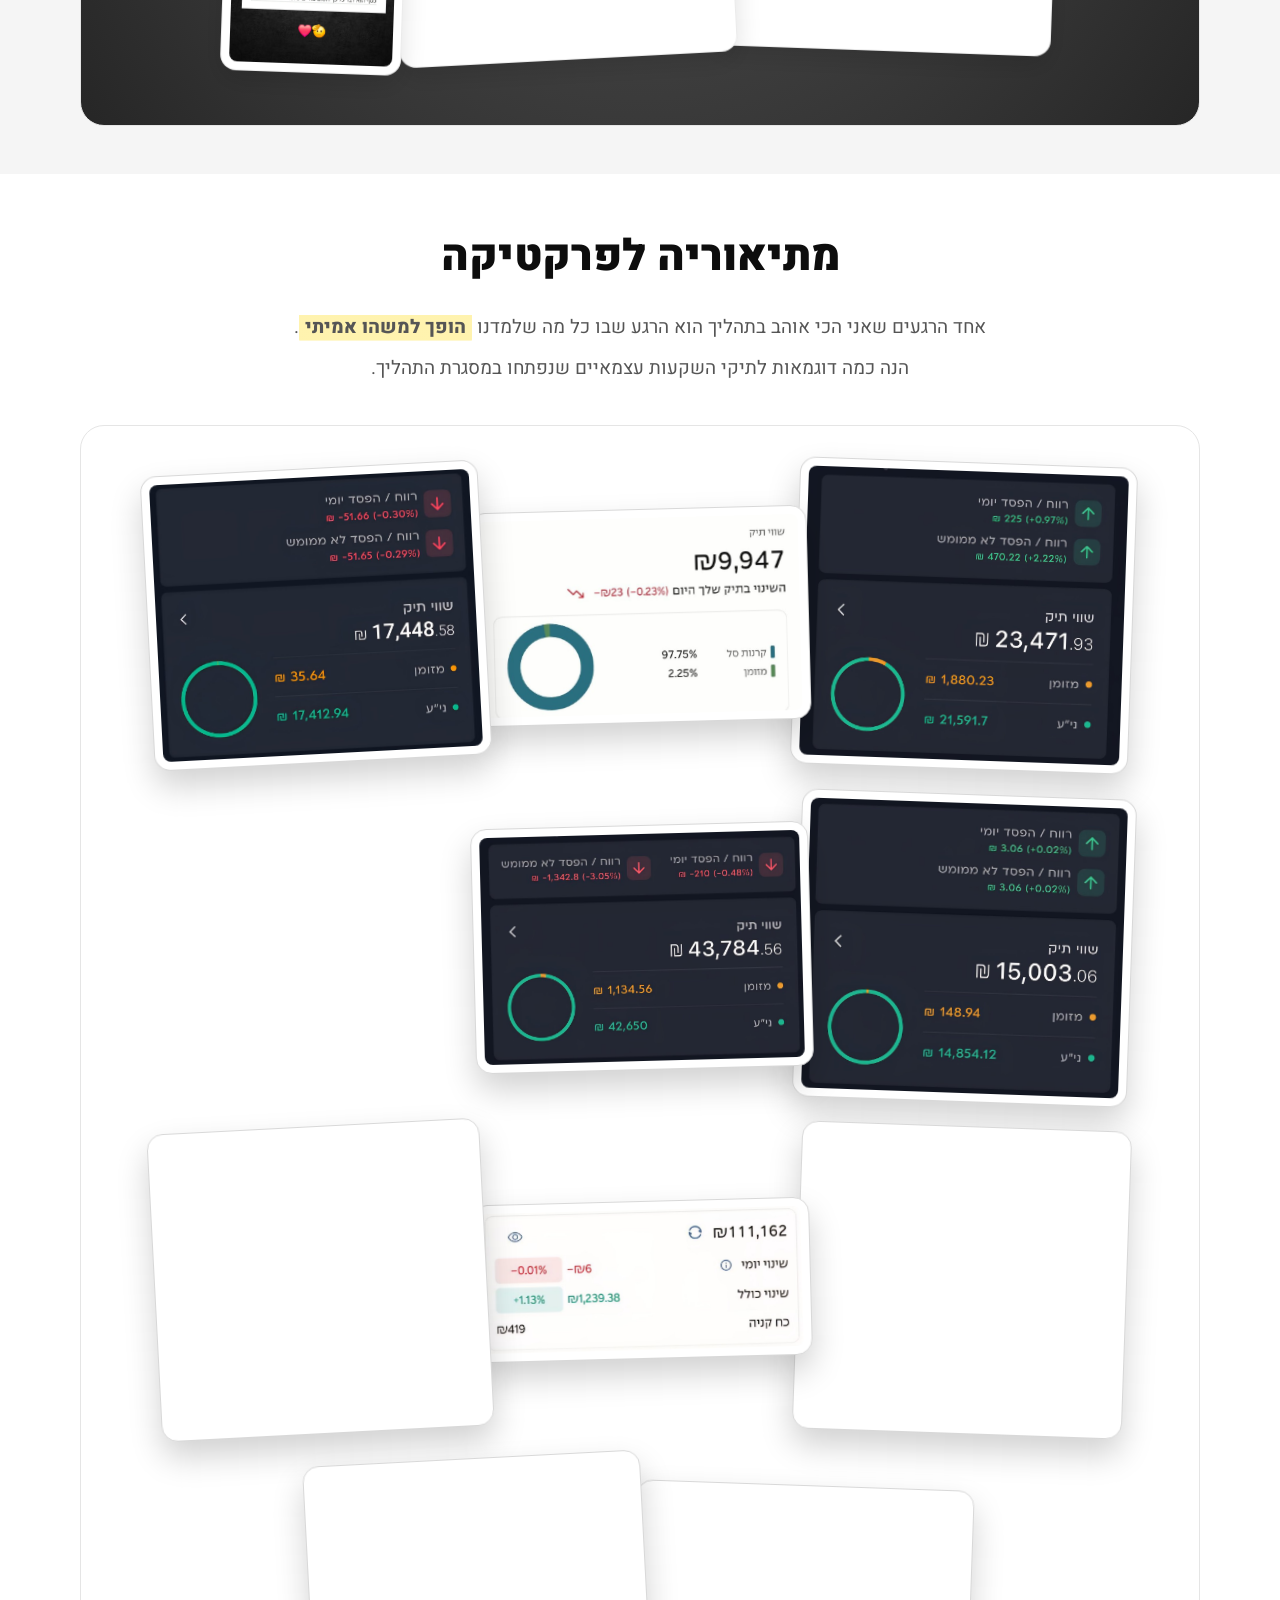
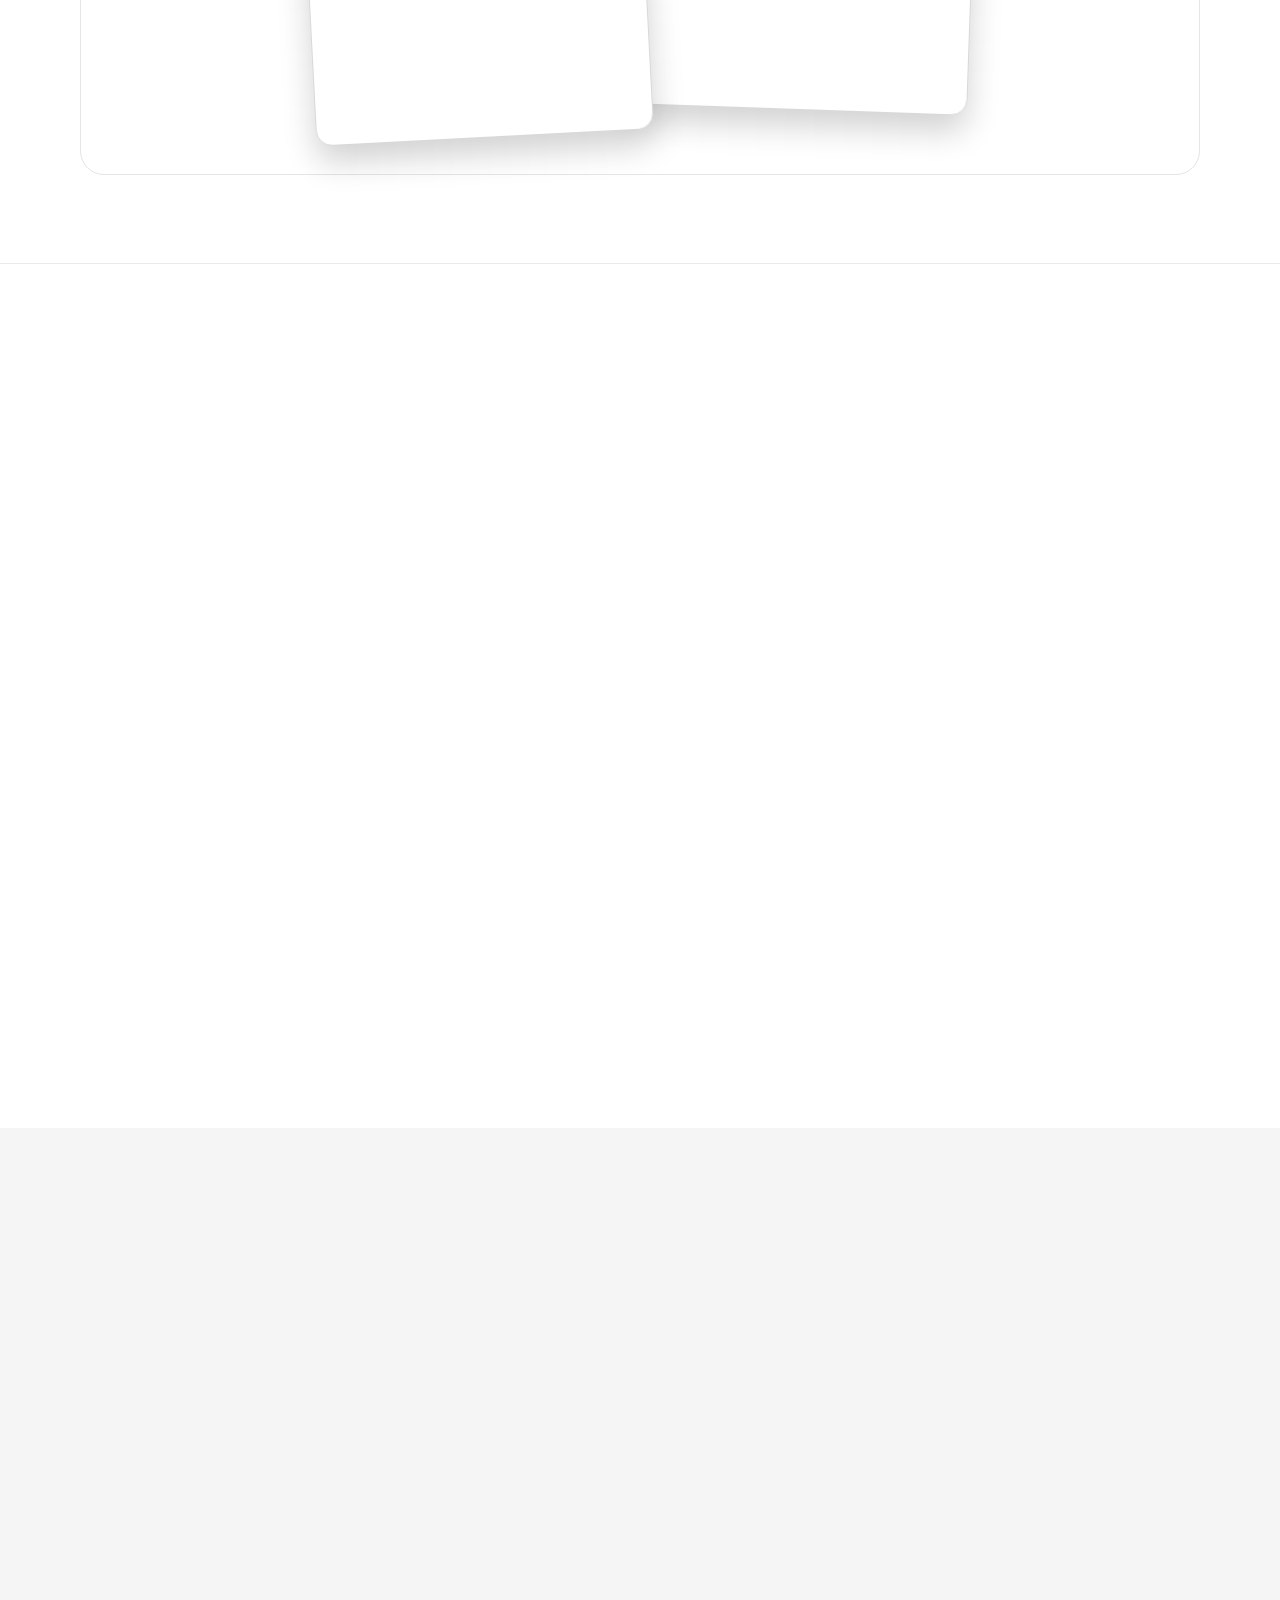
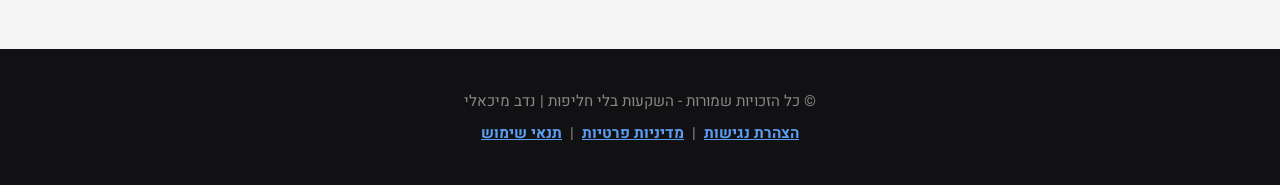
==== commit d792f6f9: "Dial back frame-lg padding to a normal thickness (16px was too much)" ====
--- a/index.html
+++ b/index.html
@@ -14,7 +14,7 @@
   <link rel="preconnect" href="https://fonts.gstatic.com" crossorigin />
   <link href="https://fonts.googleapis.com/css2?family=Heebo:wght@400;500;700;800;900&display=swap" rel="stylesheet" />
   <link rel="icon" type="image/png" href="assets/logo/buffett-pajama-logo.png" />
-  <link rel="stylesheet" href="style.css?v=119" />
+  <link rel="stylesheet" href="style.css?v=120" />
   <script type="text/javascript">
     (function (c, l, a, r, i, t, y) {
       c[a] = c[a] || function () { (c[a].q = c[a].q || []).push(arguments) };
--- a/style.css
+++ b/style.css
@@ -3379,7 +3379,7 @@
      card's white frame, so a too-thin frame makes the rounded corner look
      clipped. Give these specific photos a bit more white padding. */
   .feedback-frame .collage-card.frame-lg {
-    padding: 16px;
+    padding: 8px;
   }
 
   /* The real culprit for "no gaps in feedback": .collage-card.a1/.a2/.a3
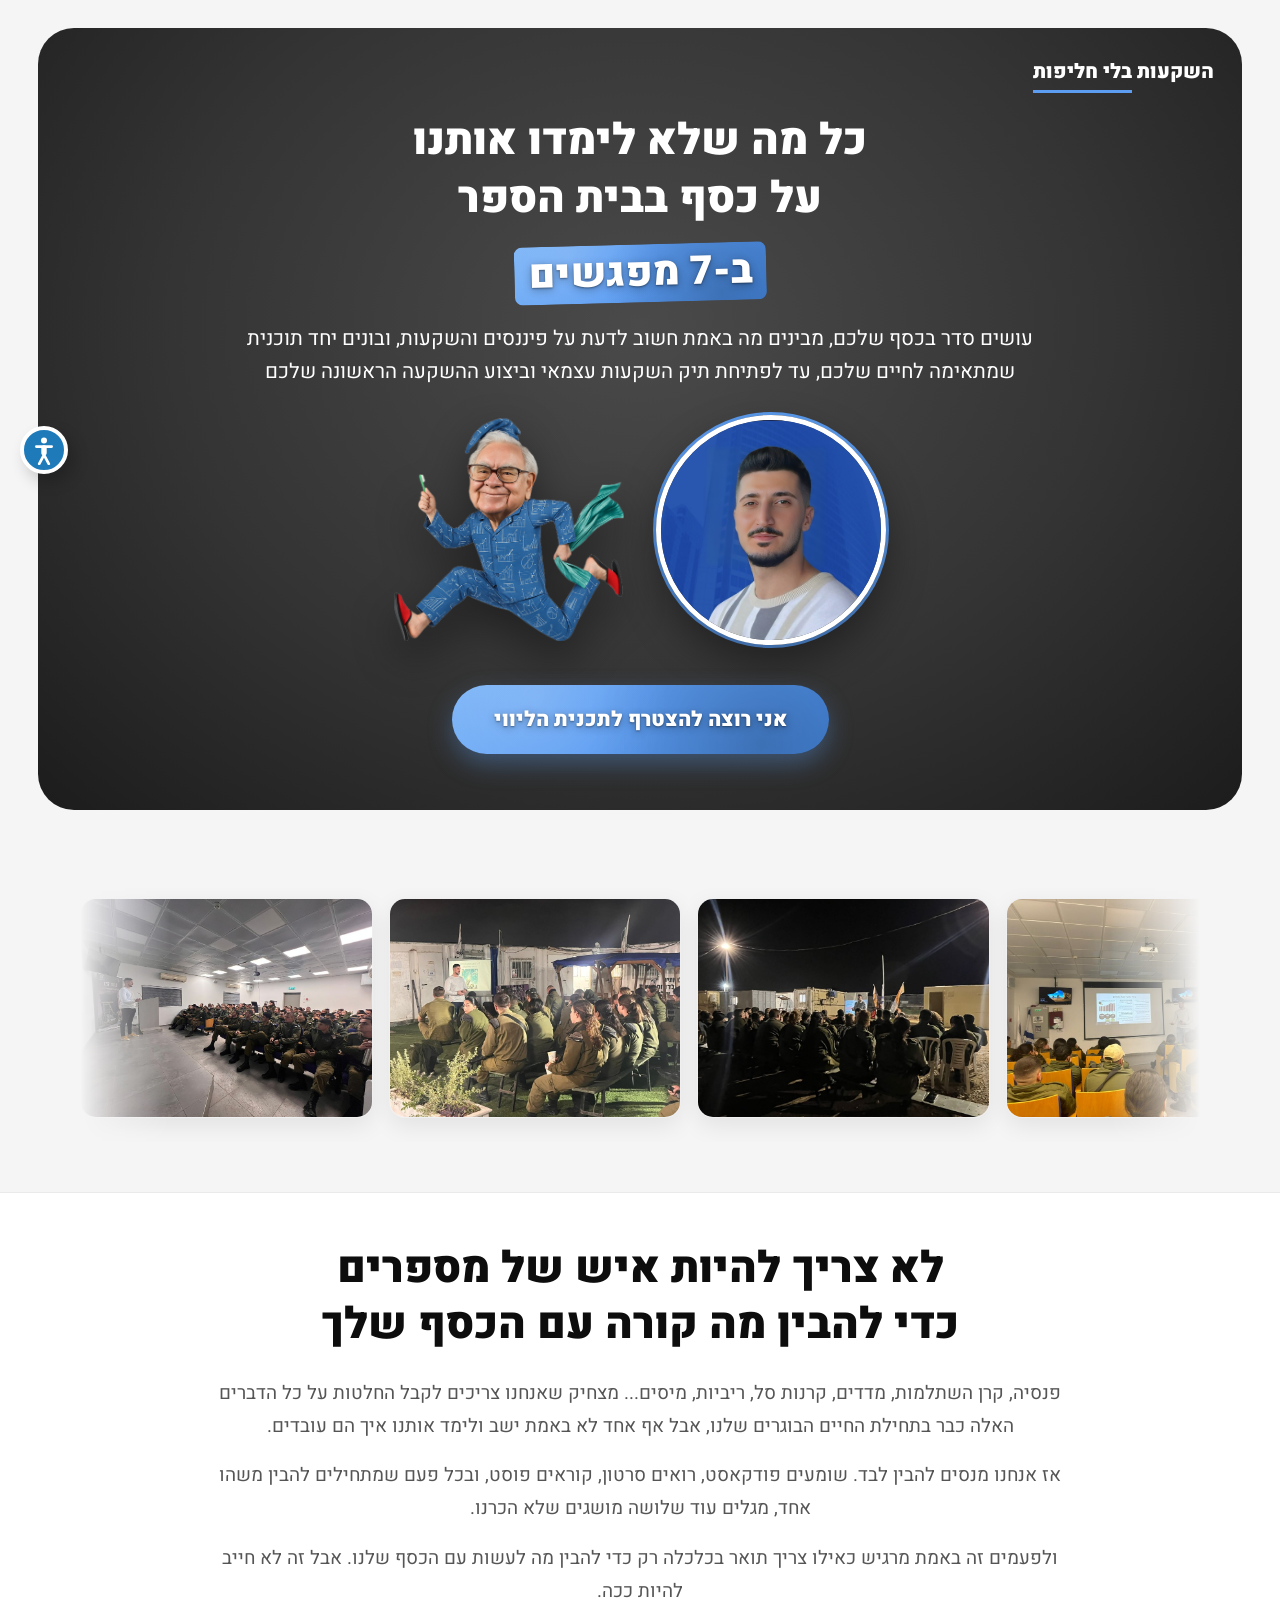
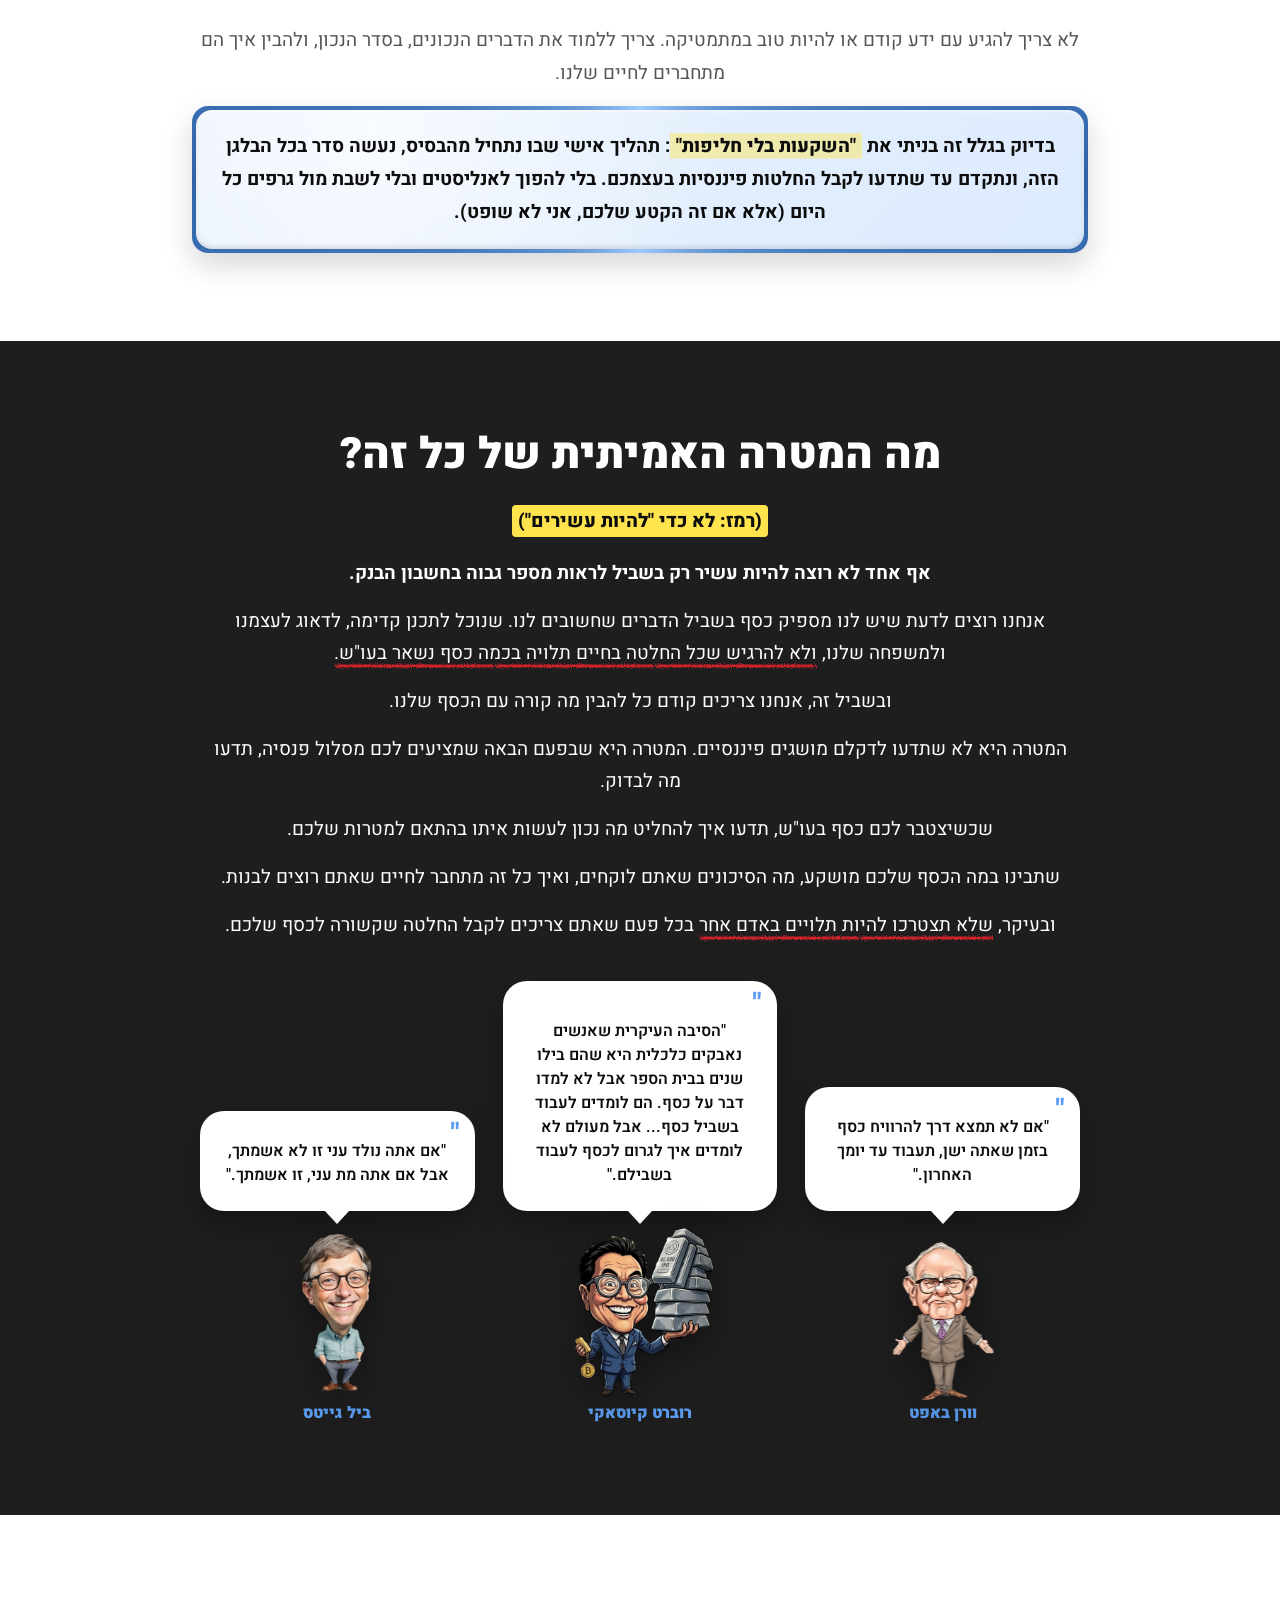
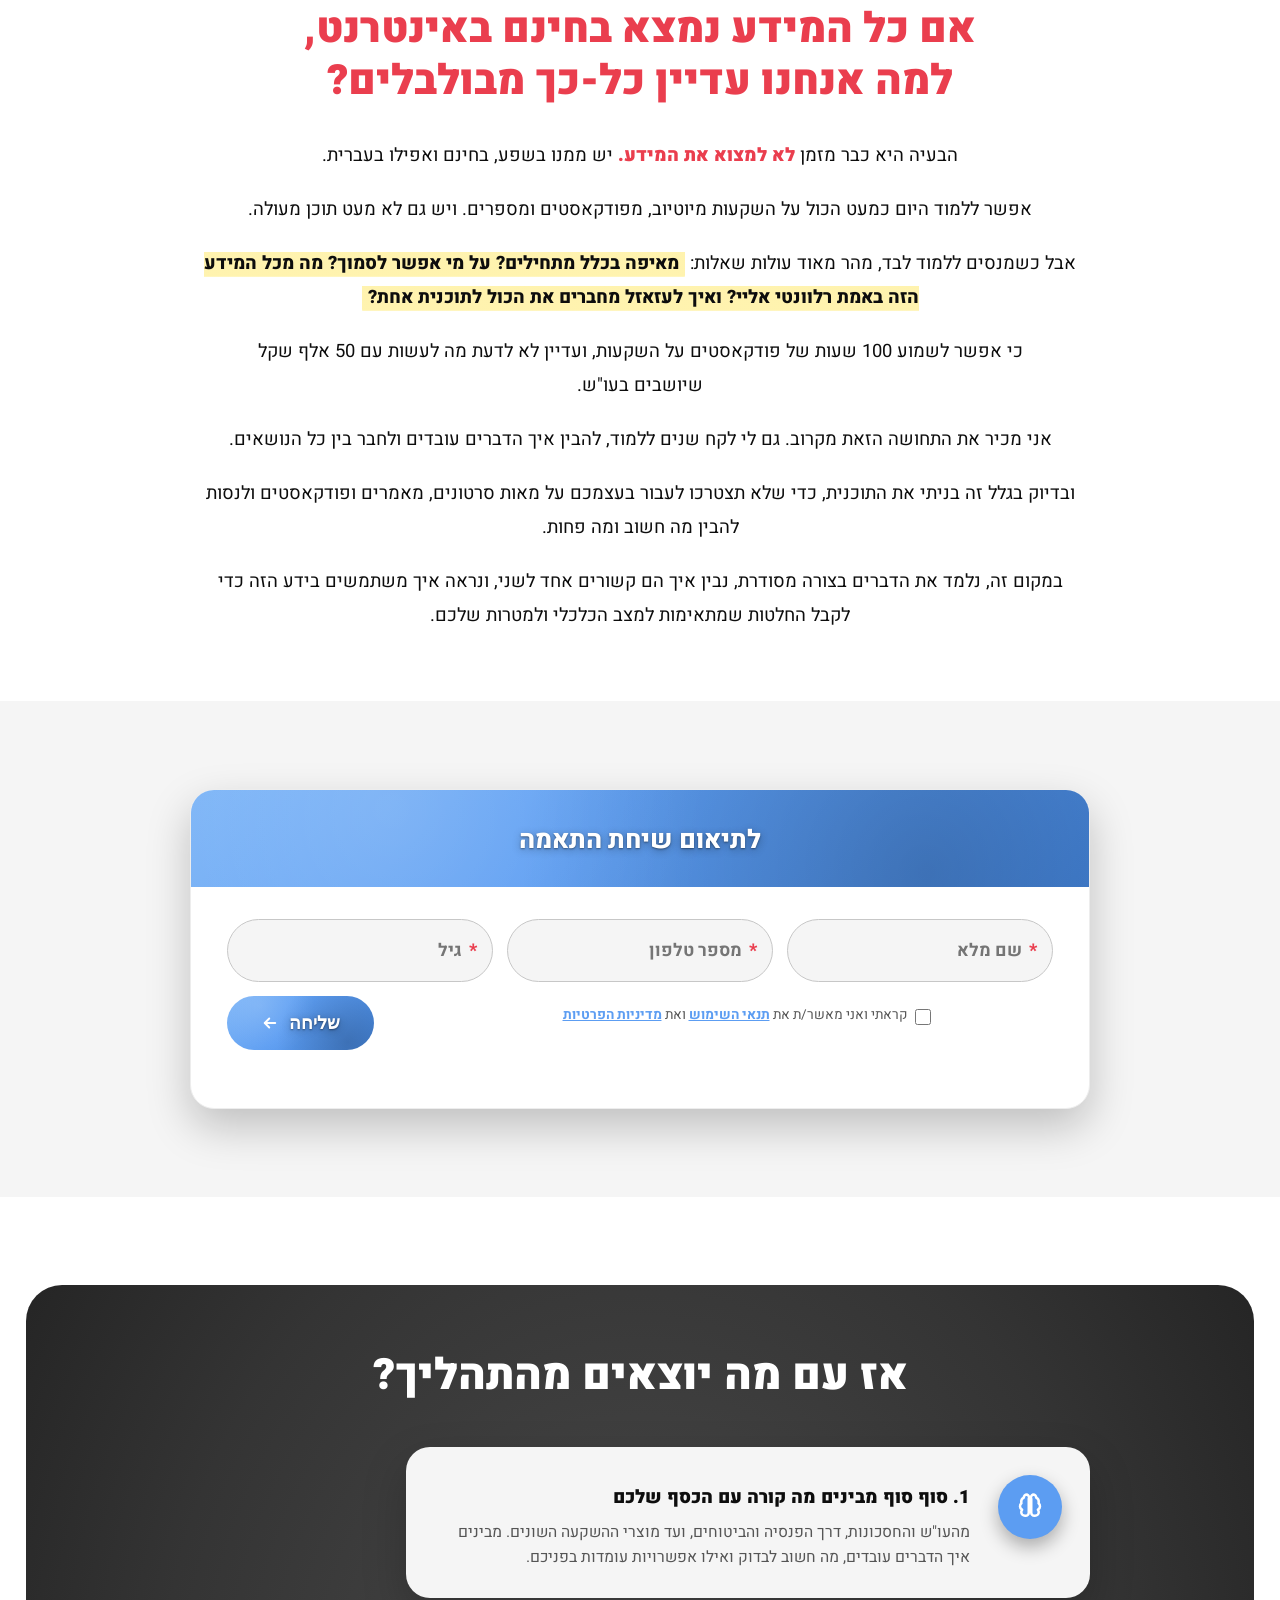
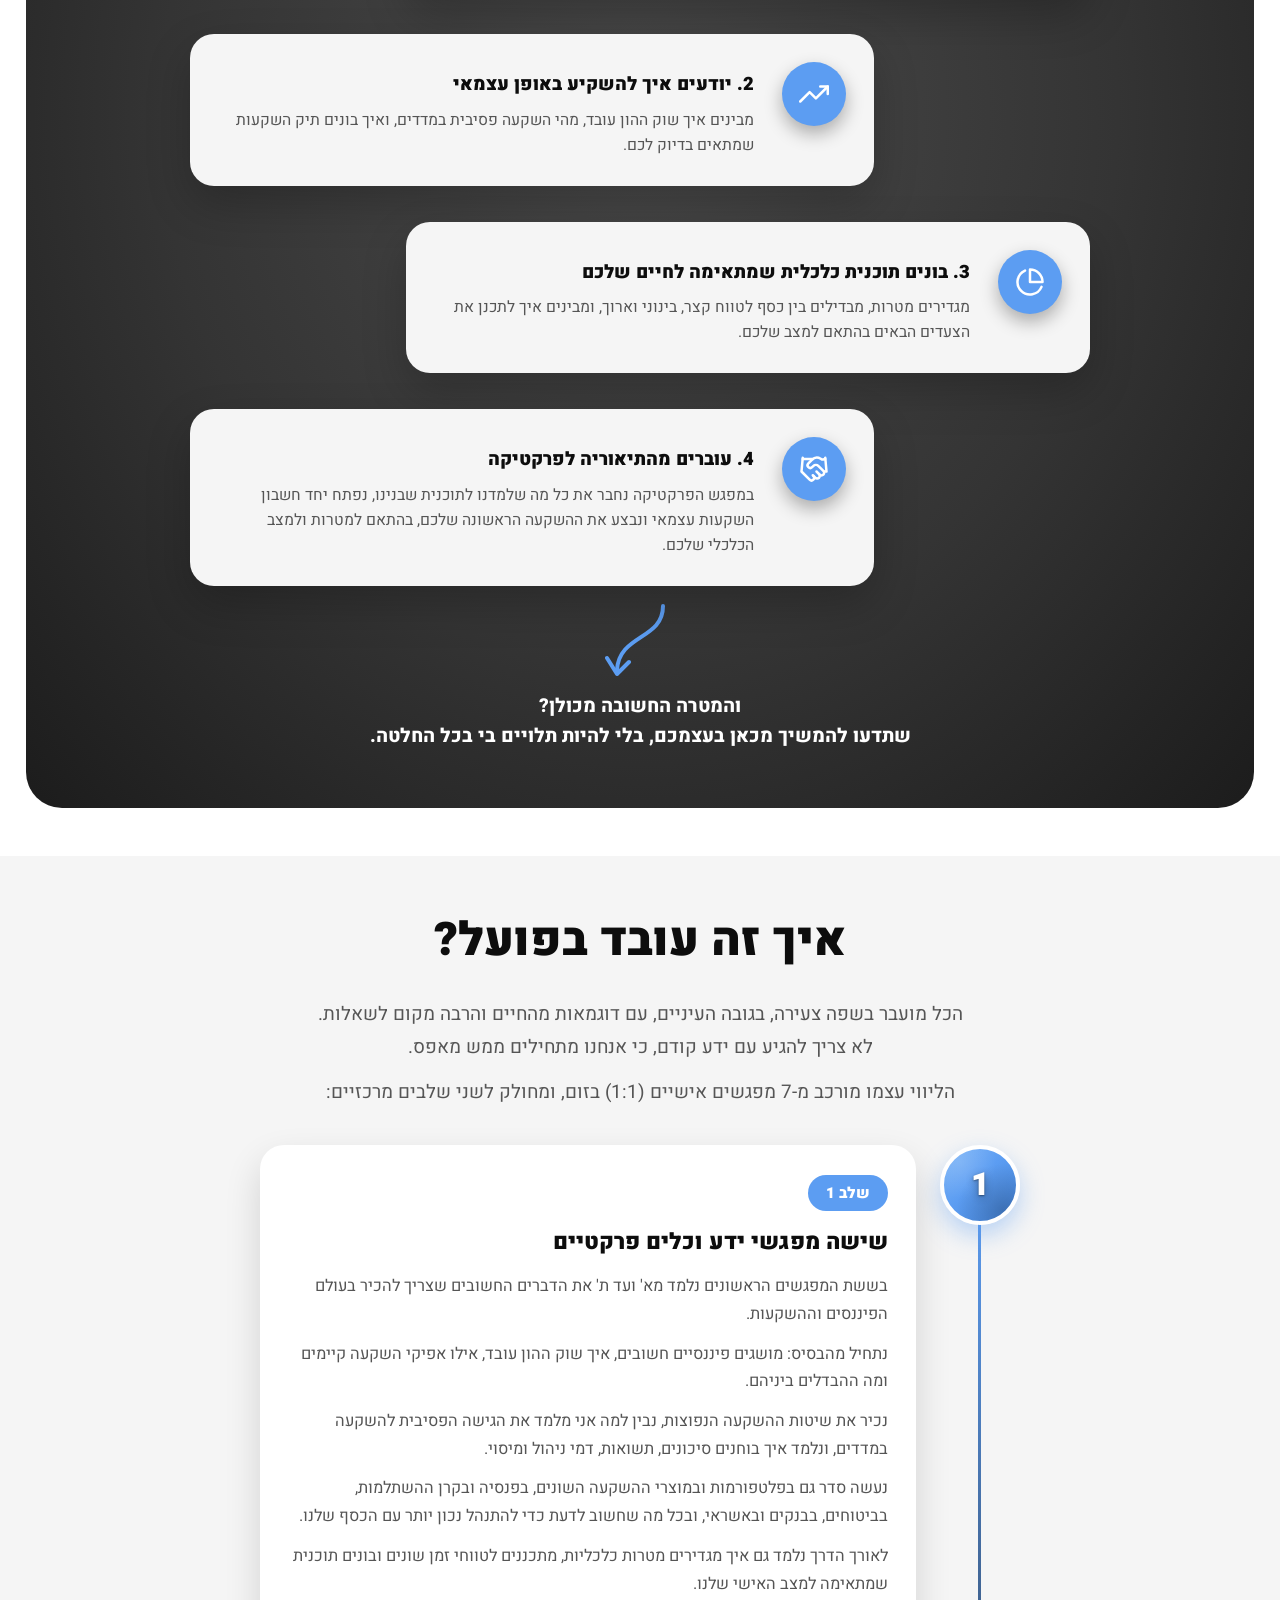
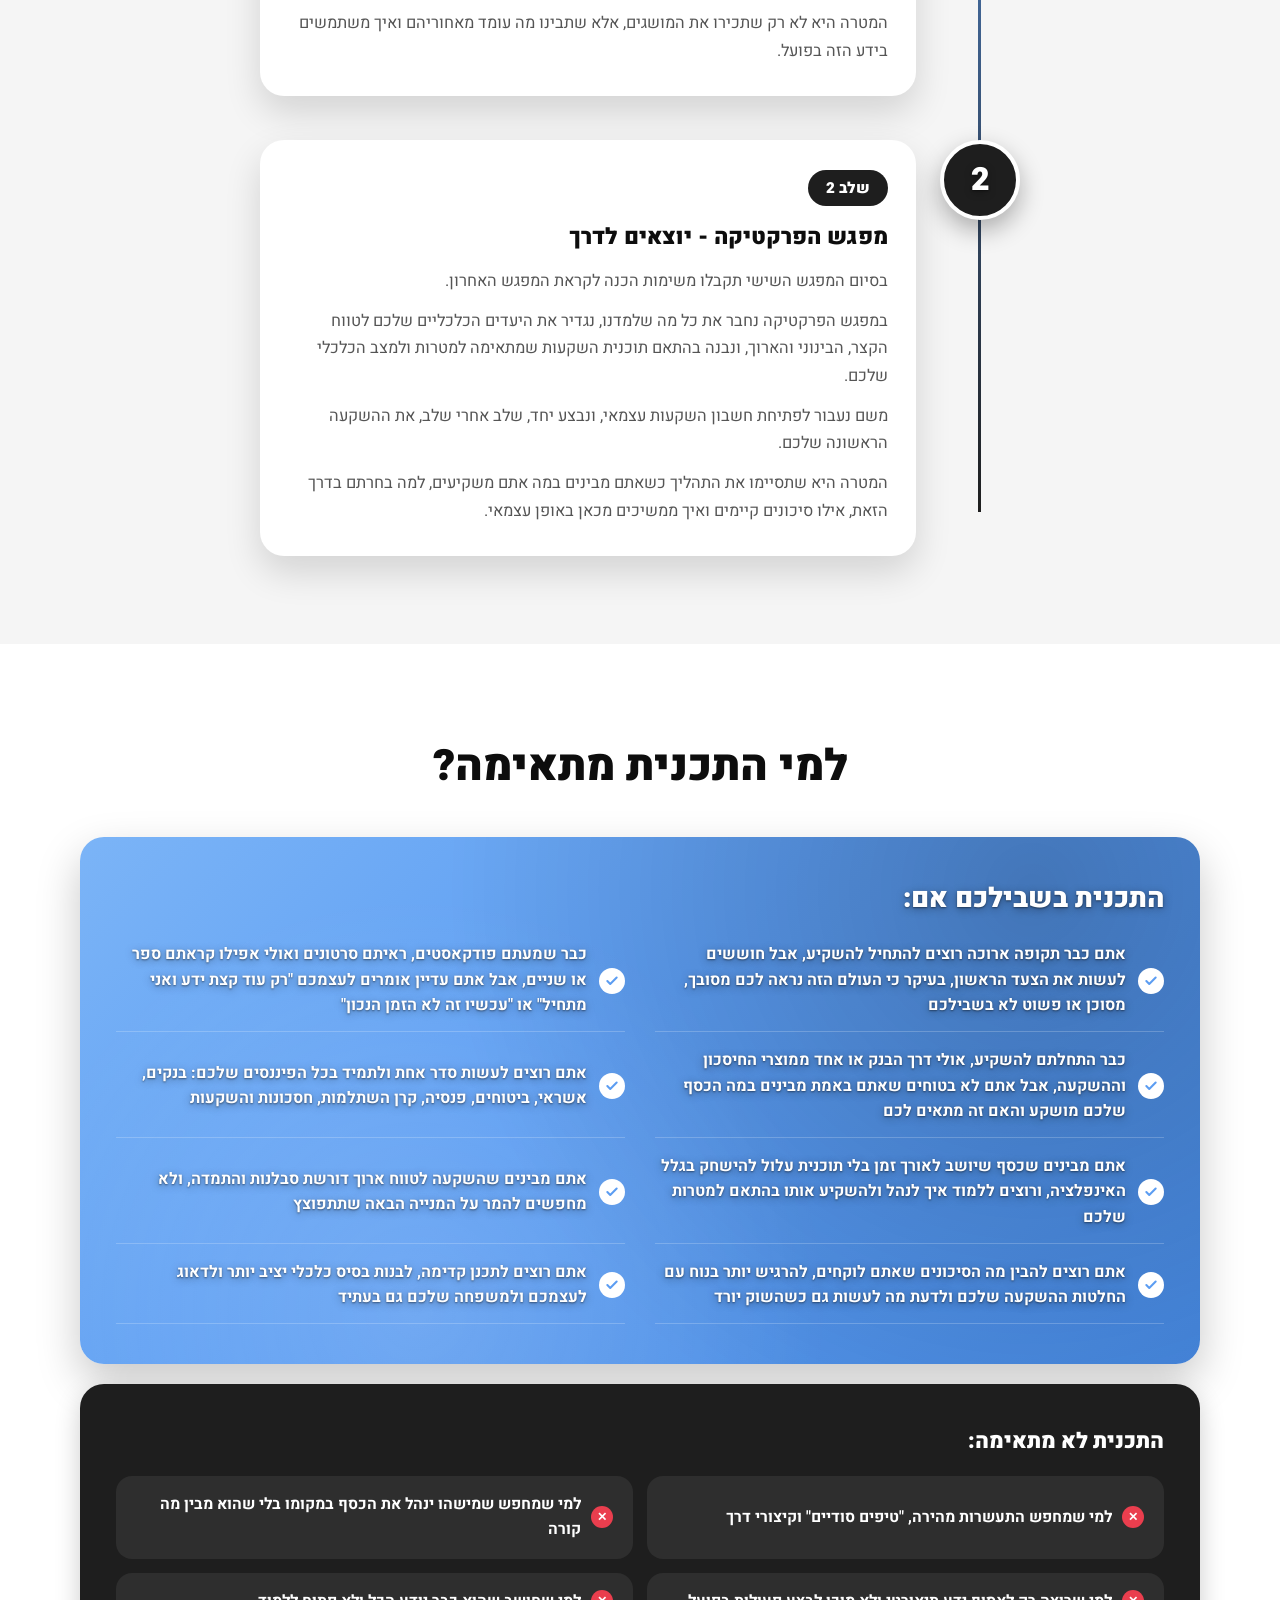
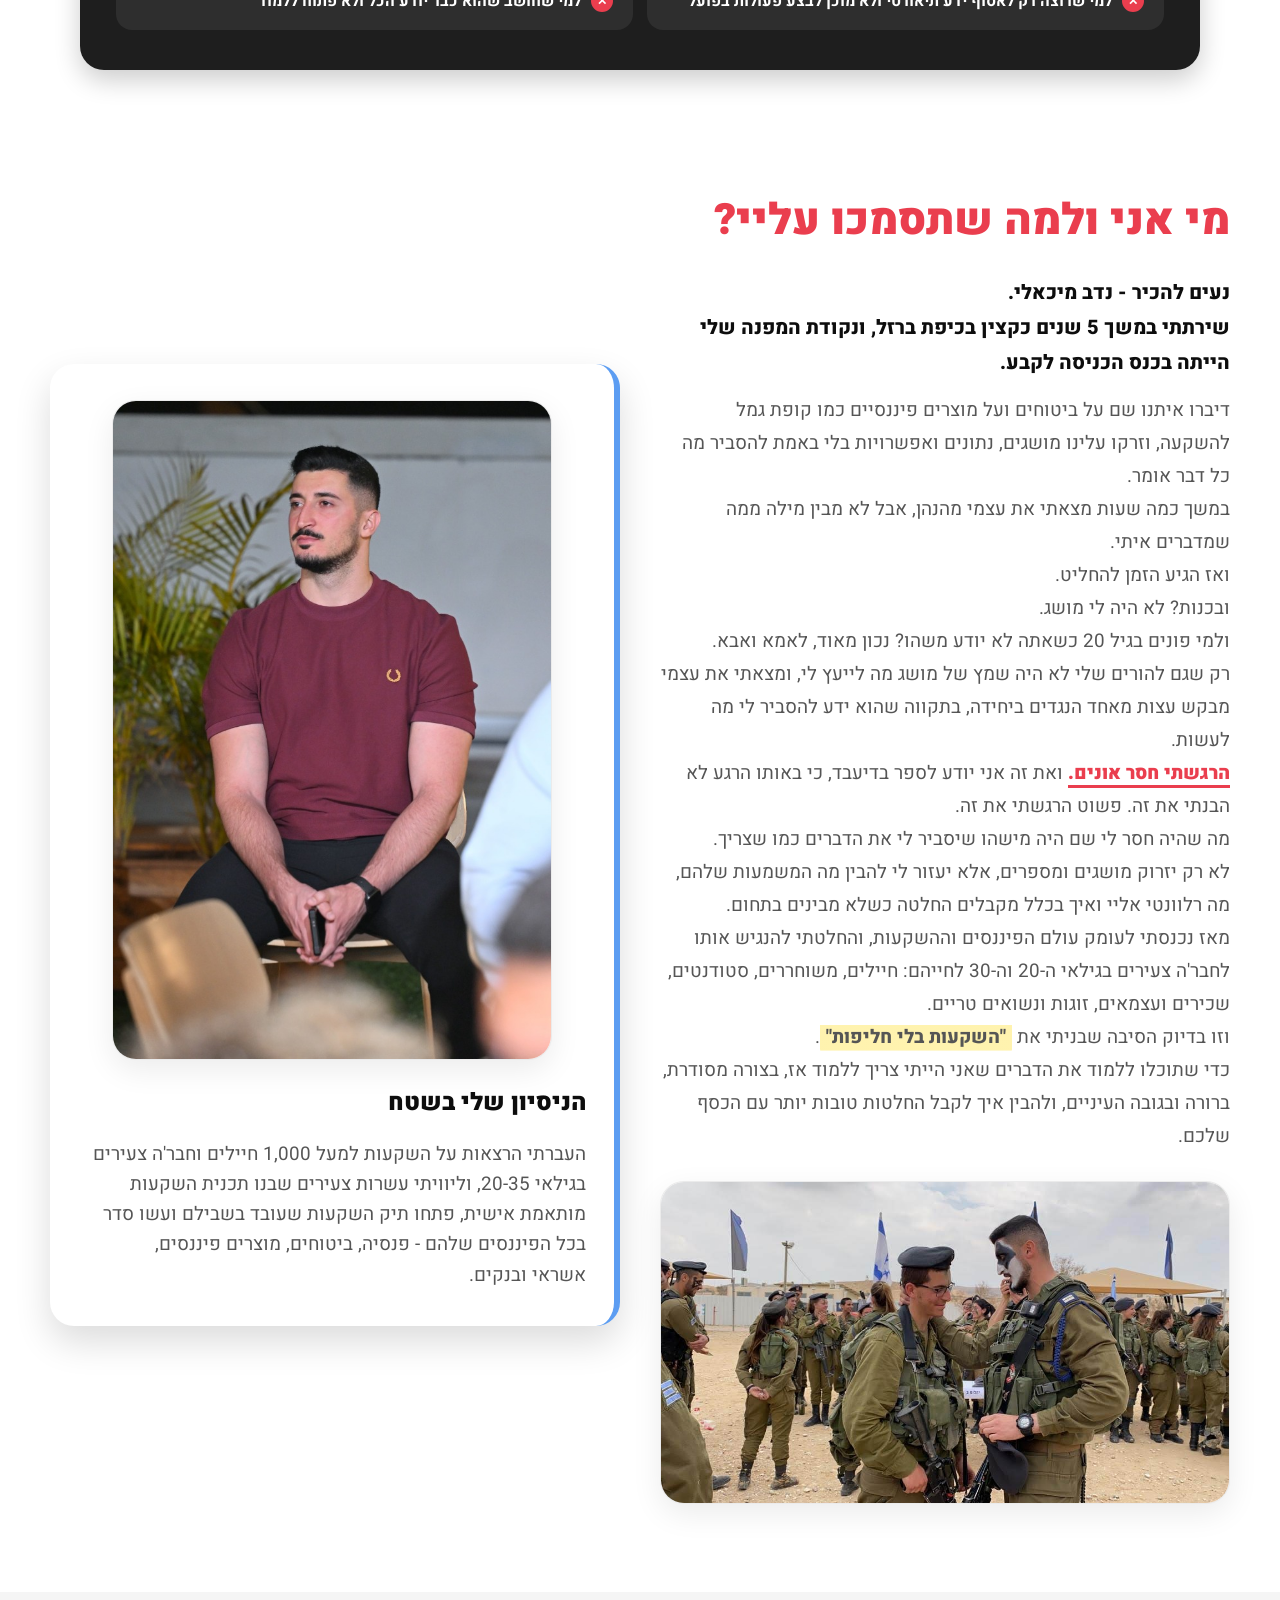
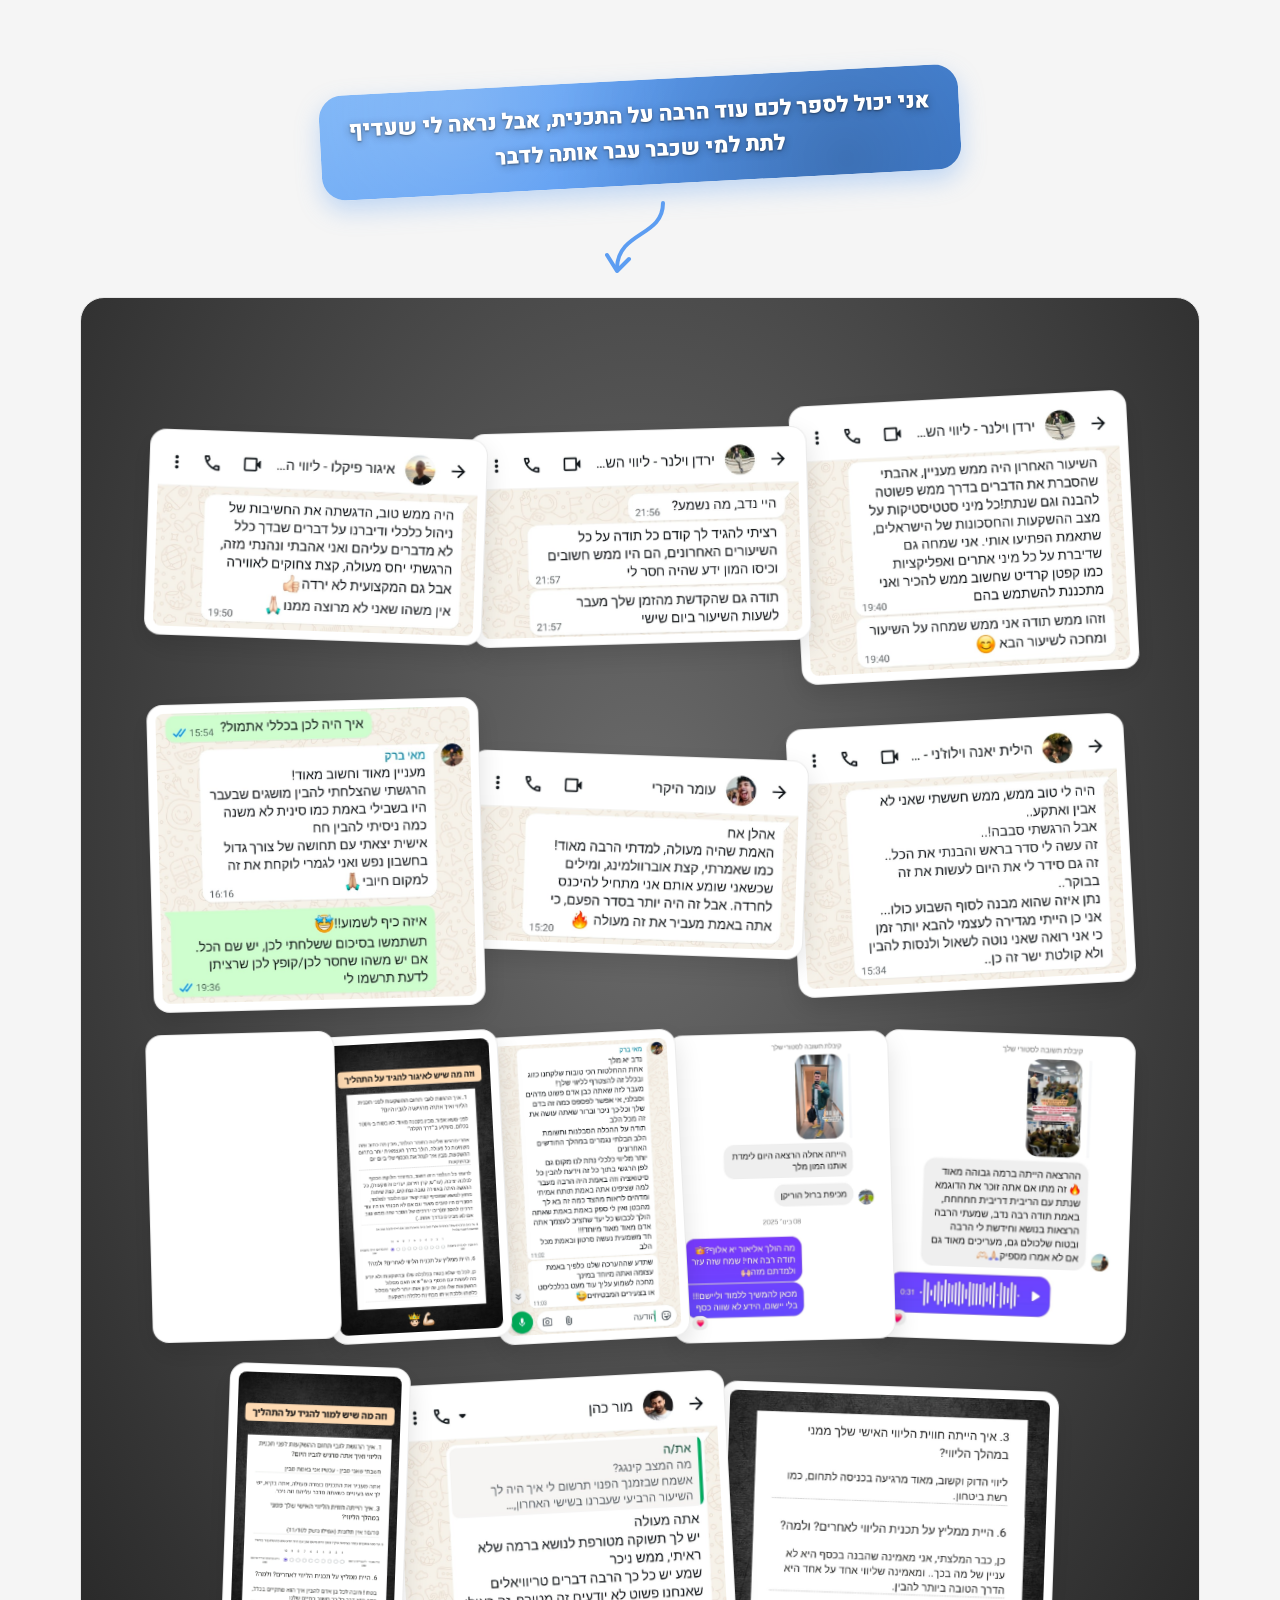
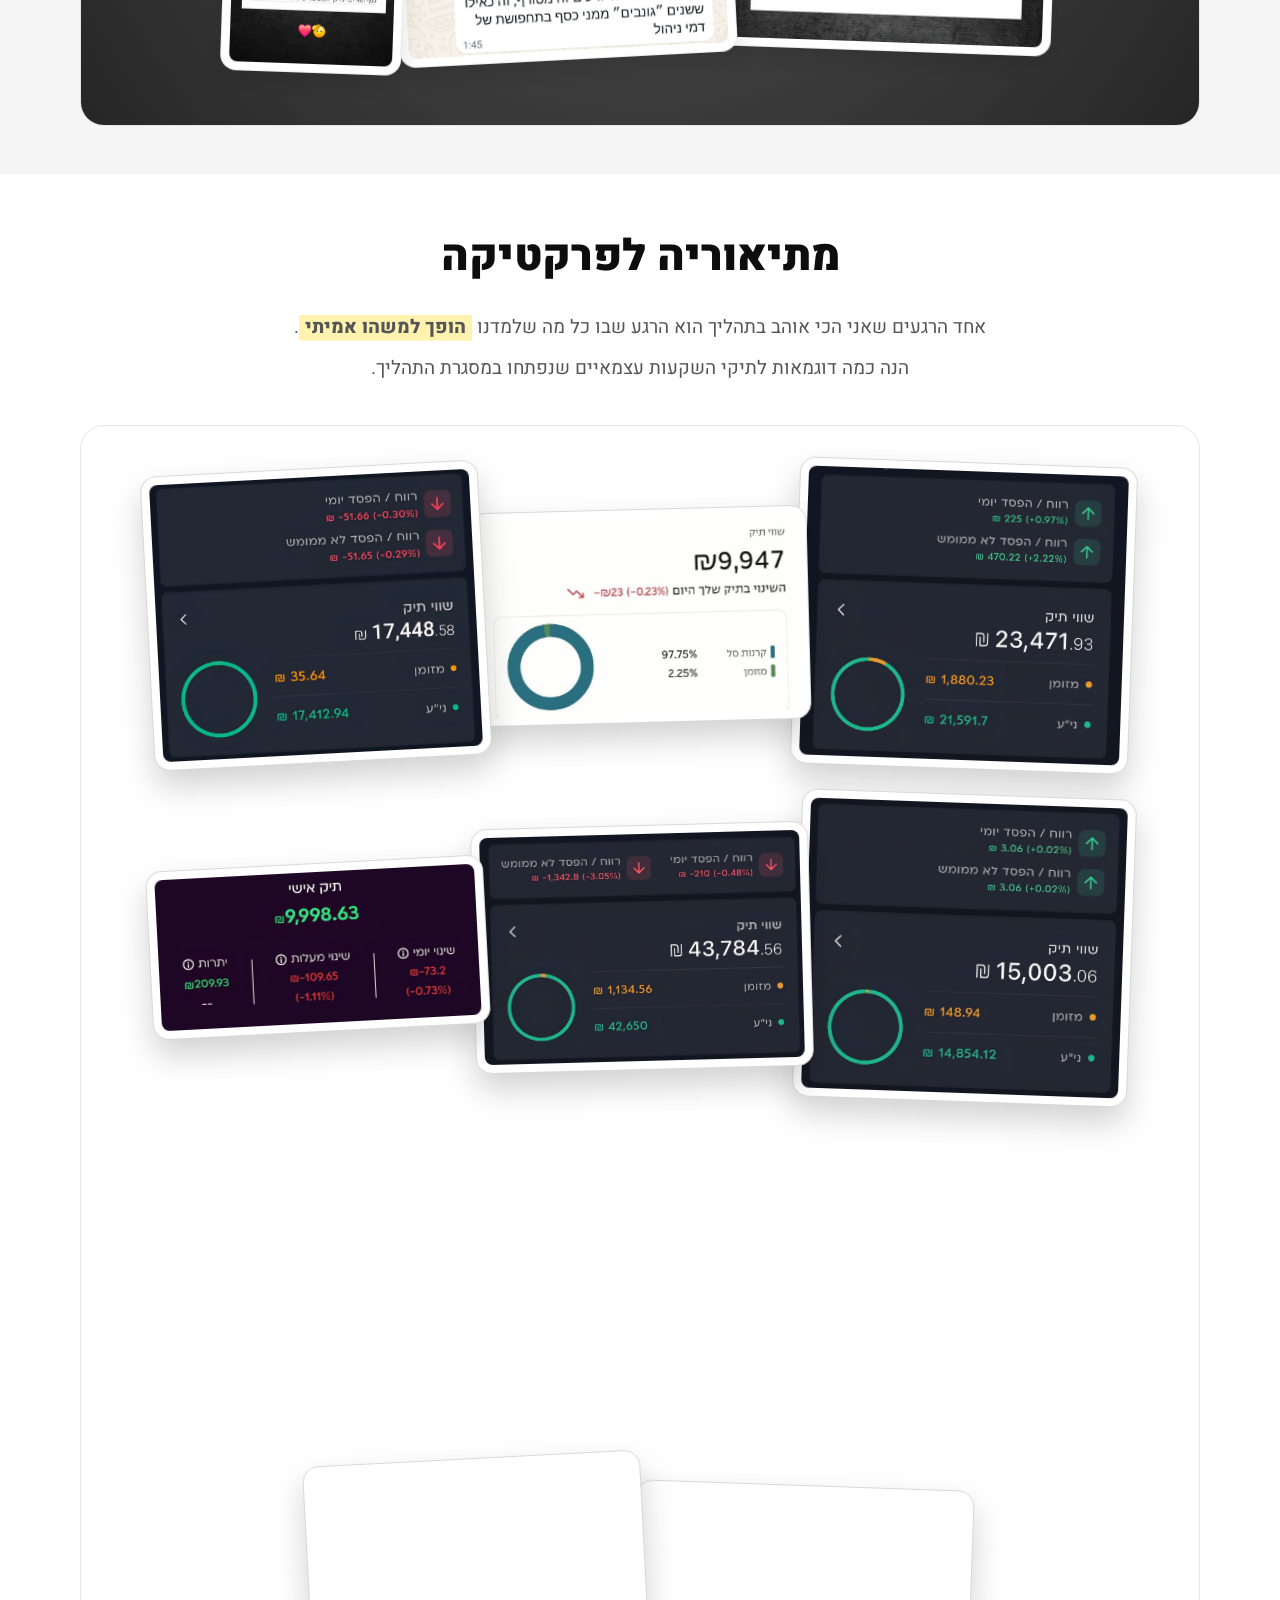
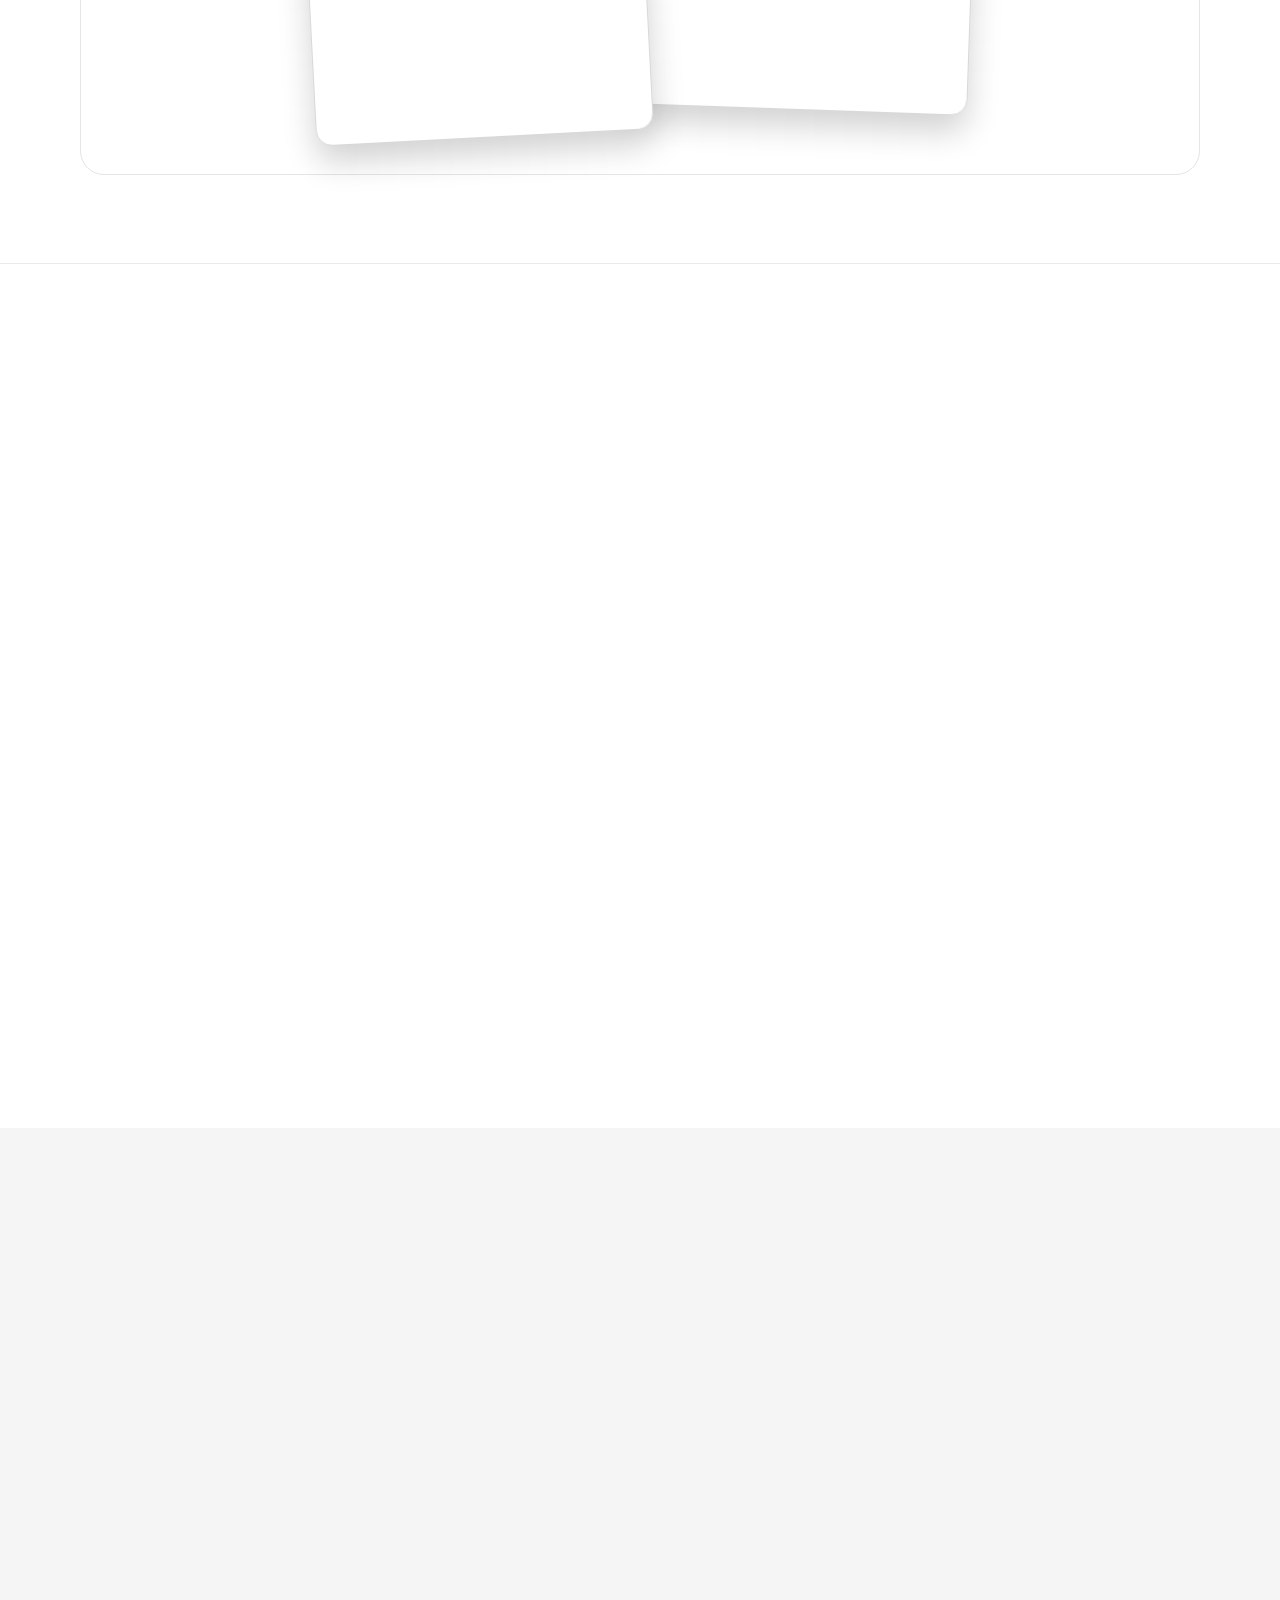
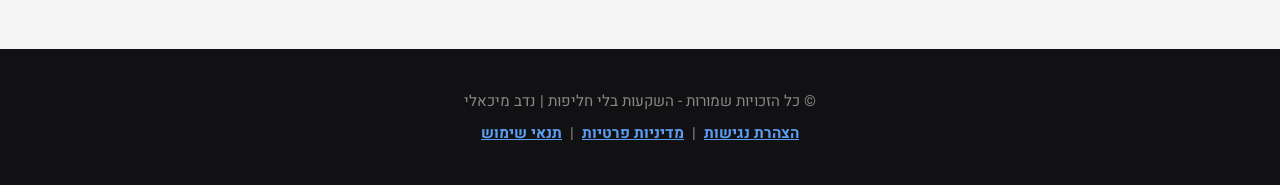
==== commit cb5cdf37: "Trim frame-lg padding slightly (8px to 6px)" ====
--- a/index.html
+++ b/index.html
@@ -14,7 +14,7 @@
   <link rel="preconnect" href="https://fonts.gstatic.com" crossorigin />
   <link href="https://fonts.googleapis.com/css2?family=Heebo:wght@400;500;700;800;900&display=swap" rel="stylesheet" />
   <link rel="icon" type="image/png" href="assets/logo/buffett-pajama-logo.png" />
-  <link rel="stylesheet" href="style.css?v=120" />
+  <link rel="stylesheet" href="style.css?v=121" />
   <script type="text/javascript">
     (function (c, l, a, r, i, t, y) {
       c[a] = c[a] || function () { (c[a].q = c[a].q || []).push(arguments) };
--- a/style.css
+++ b/style.css
@@ -3379,7 +3379,7 @@
      card's white frame, so a too-thin frame makes the rounded corner look
      clipped. Give these specific photos a bit more white padding. */
   .feedback-frame .collage-card.frame-lg {
-    padding: 8px;
+    padding: 6px;
   }
 
   /* The real culprit for "no gaps in feedback": .collage-card.a1/.a2/.a3
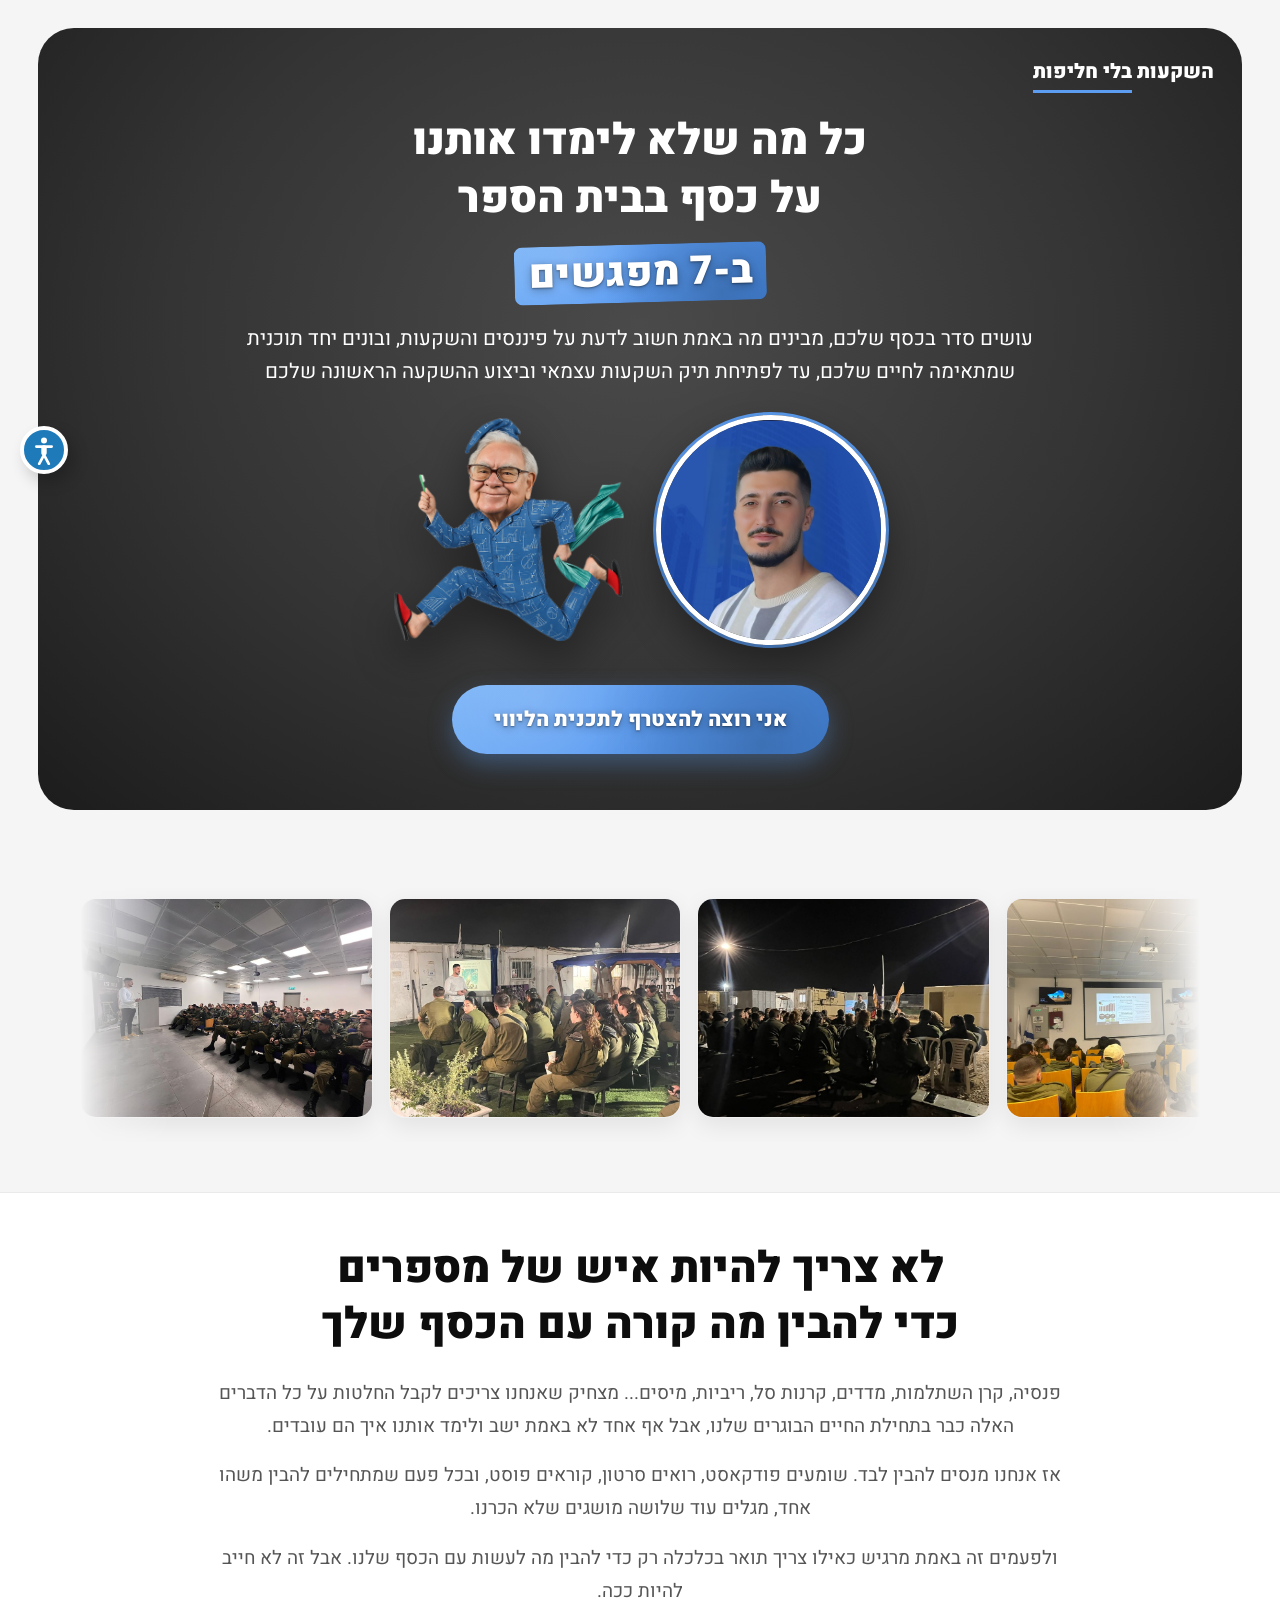
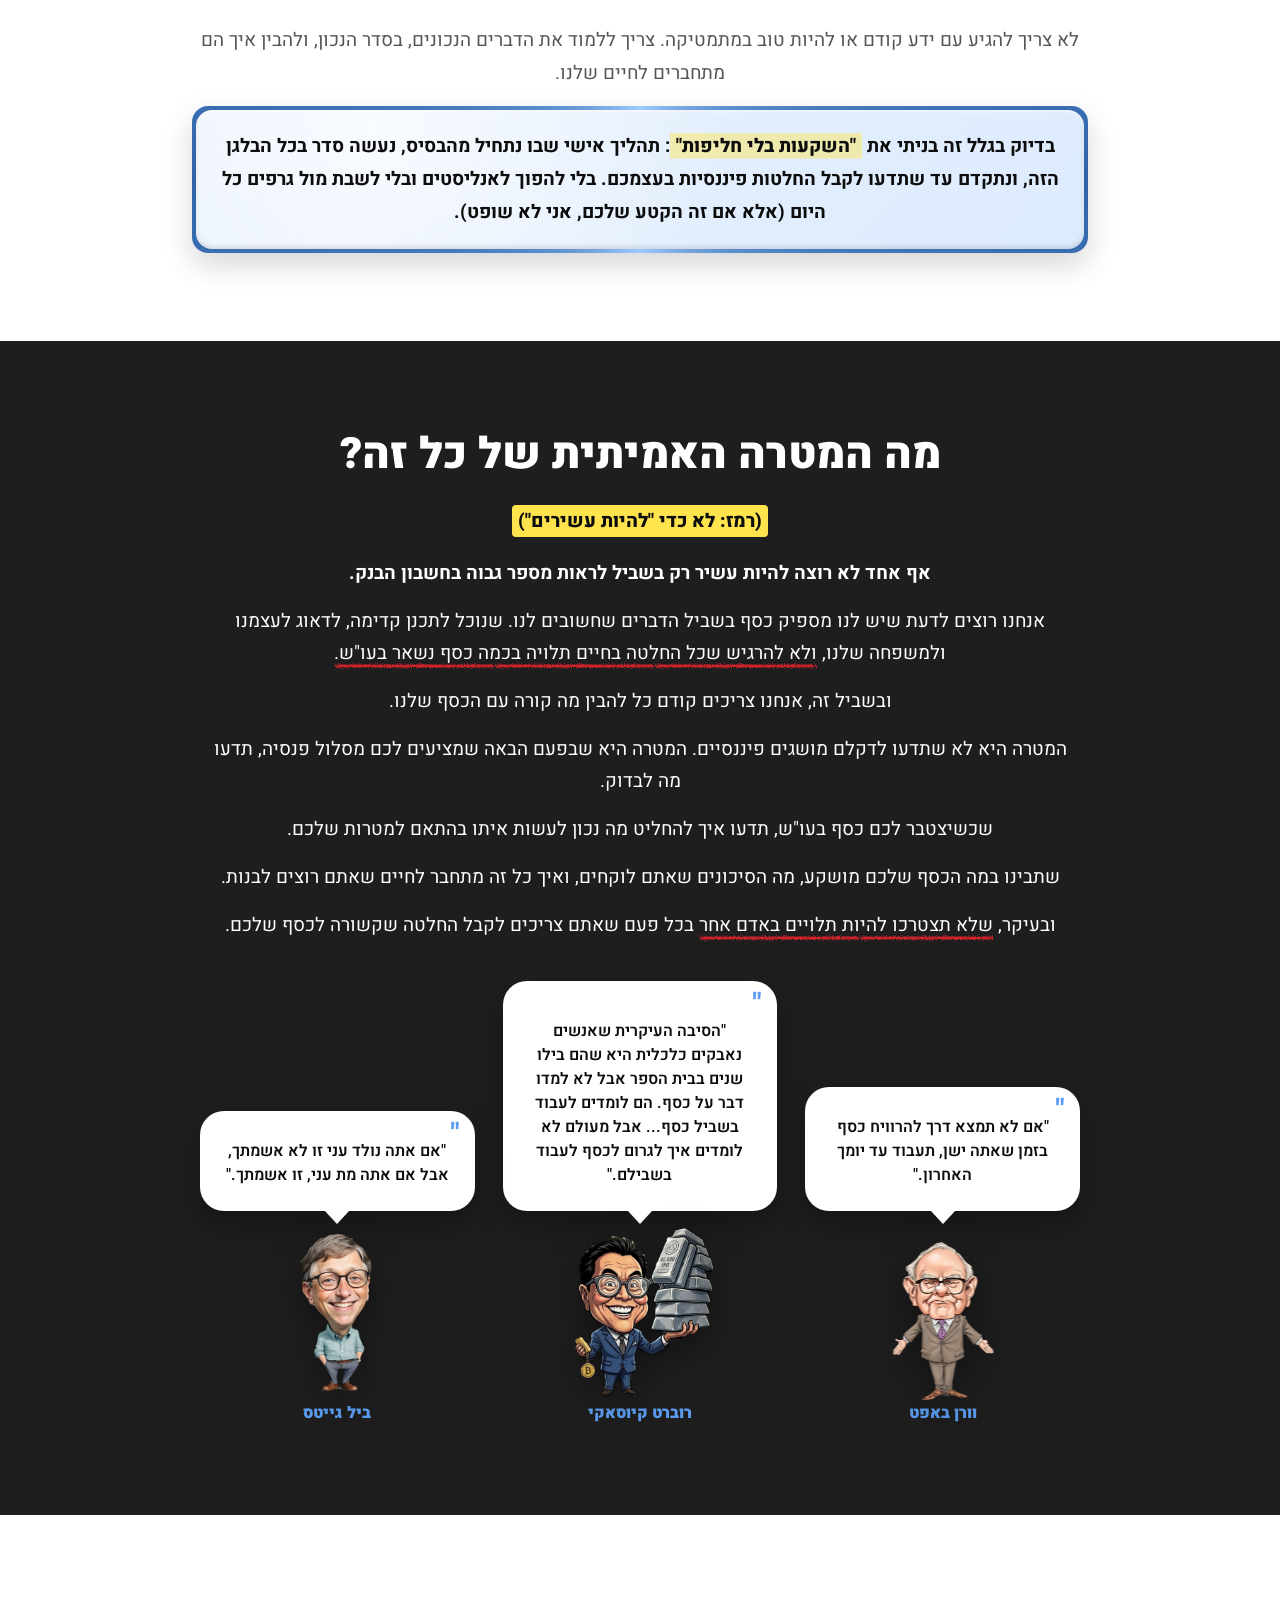
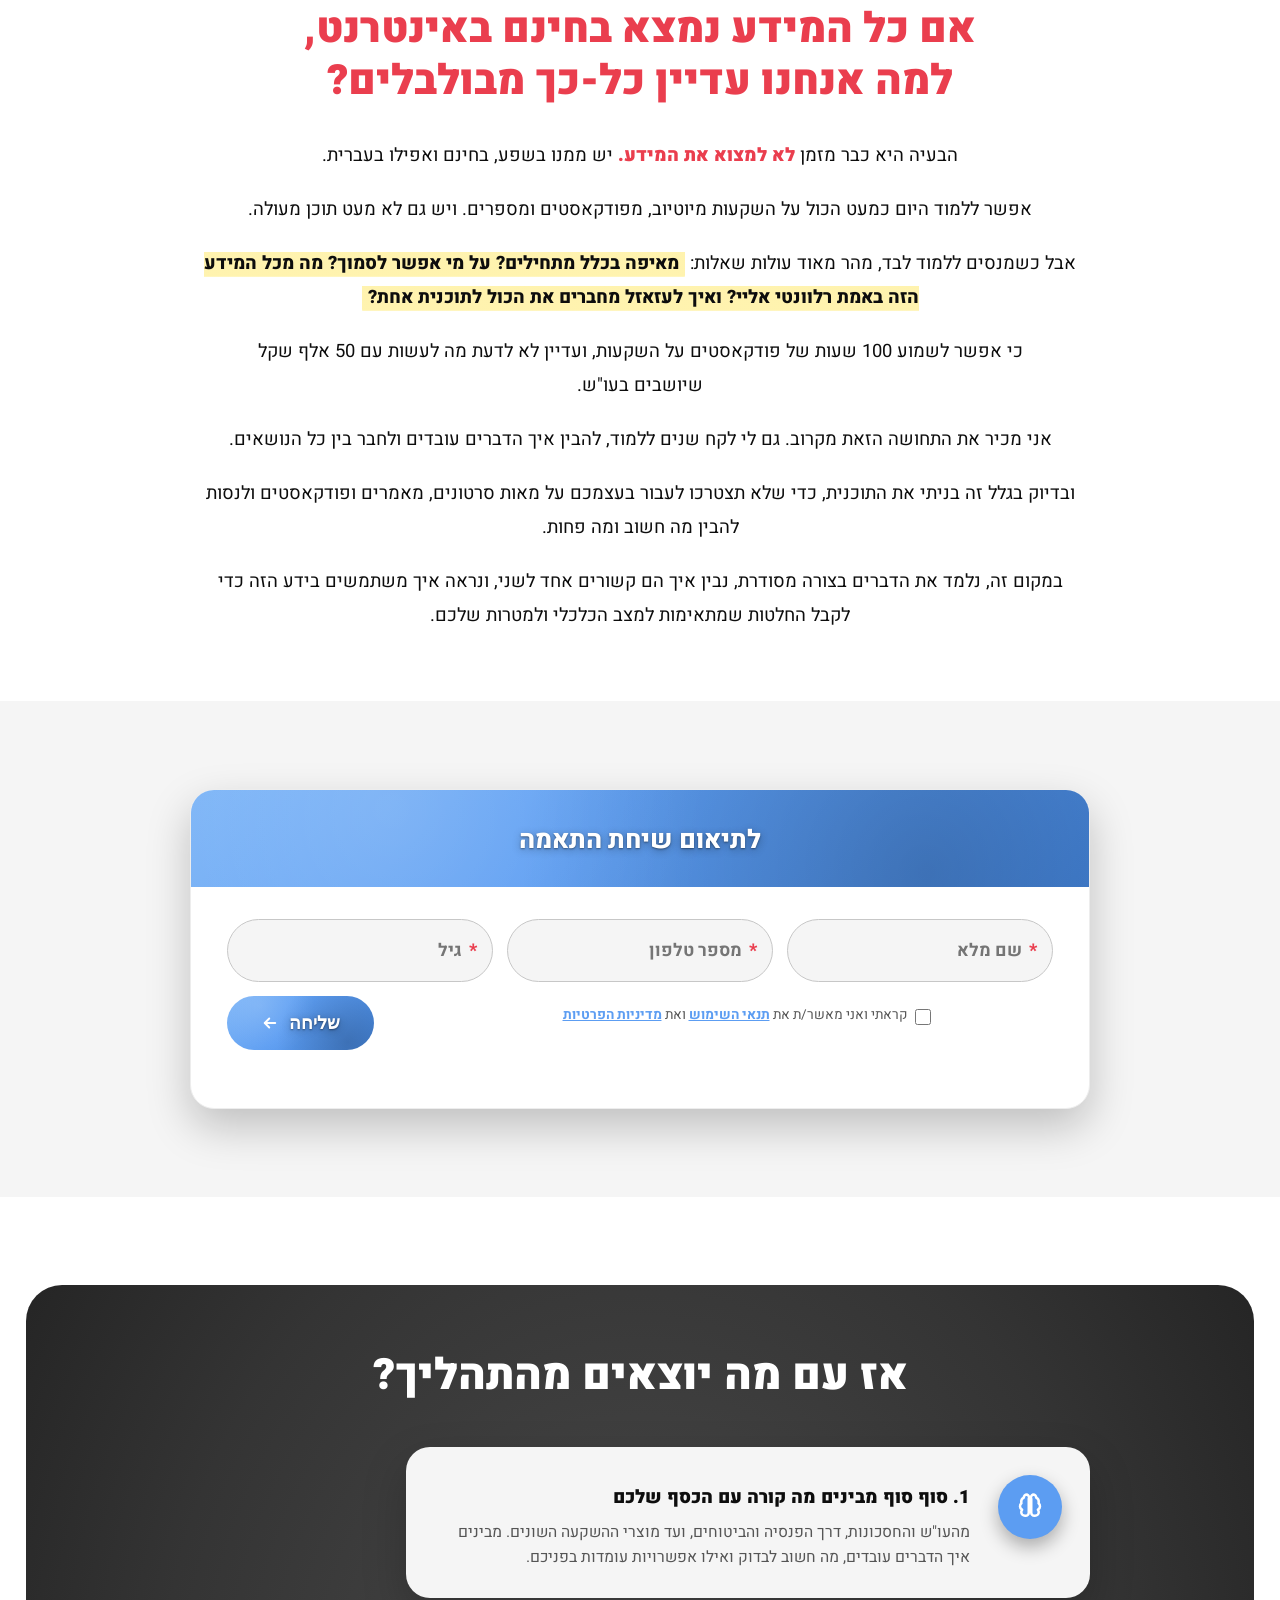
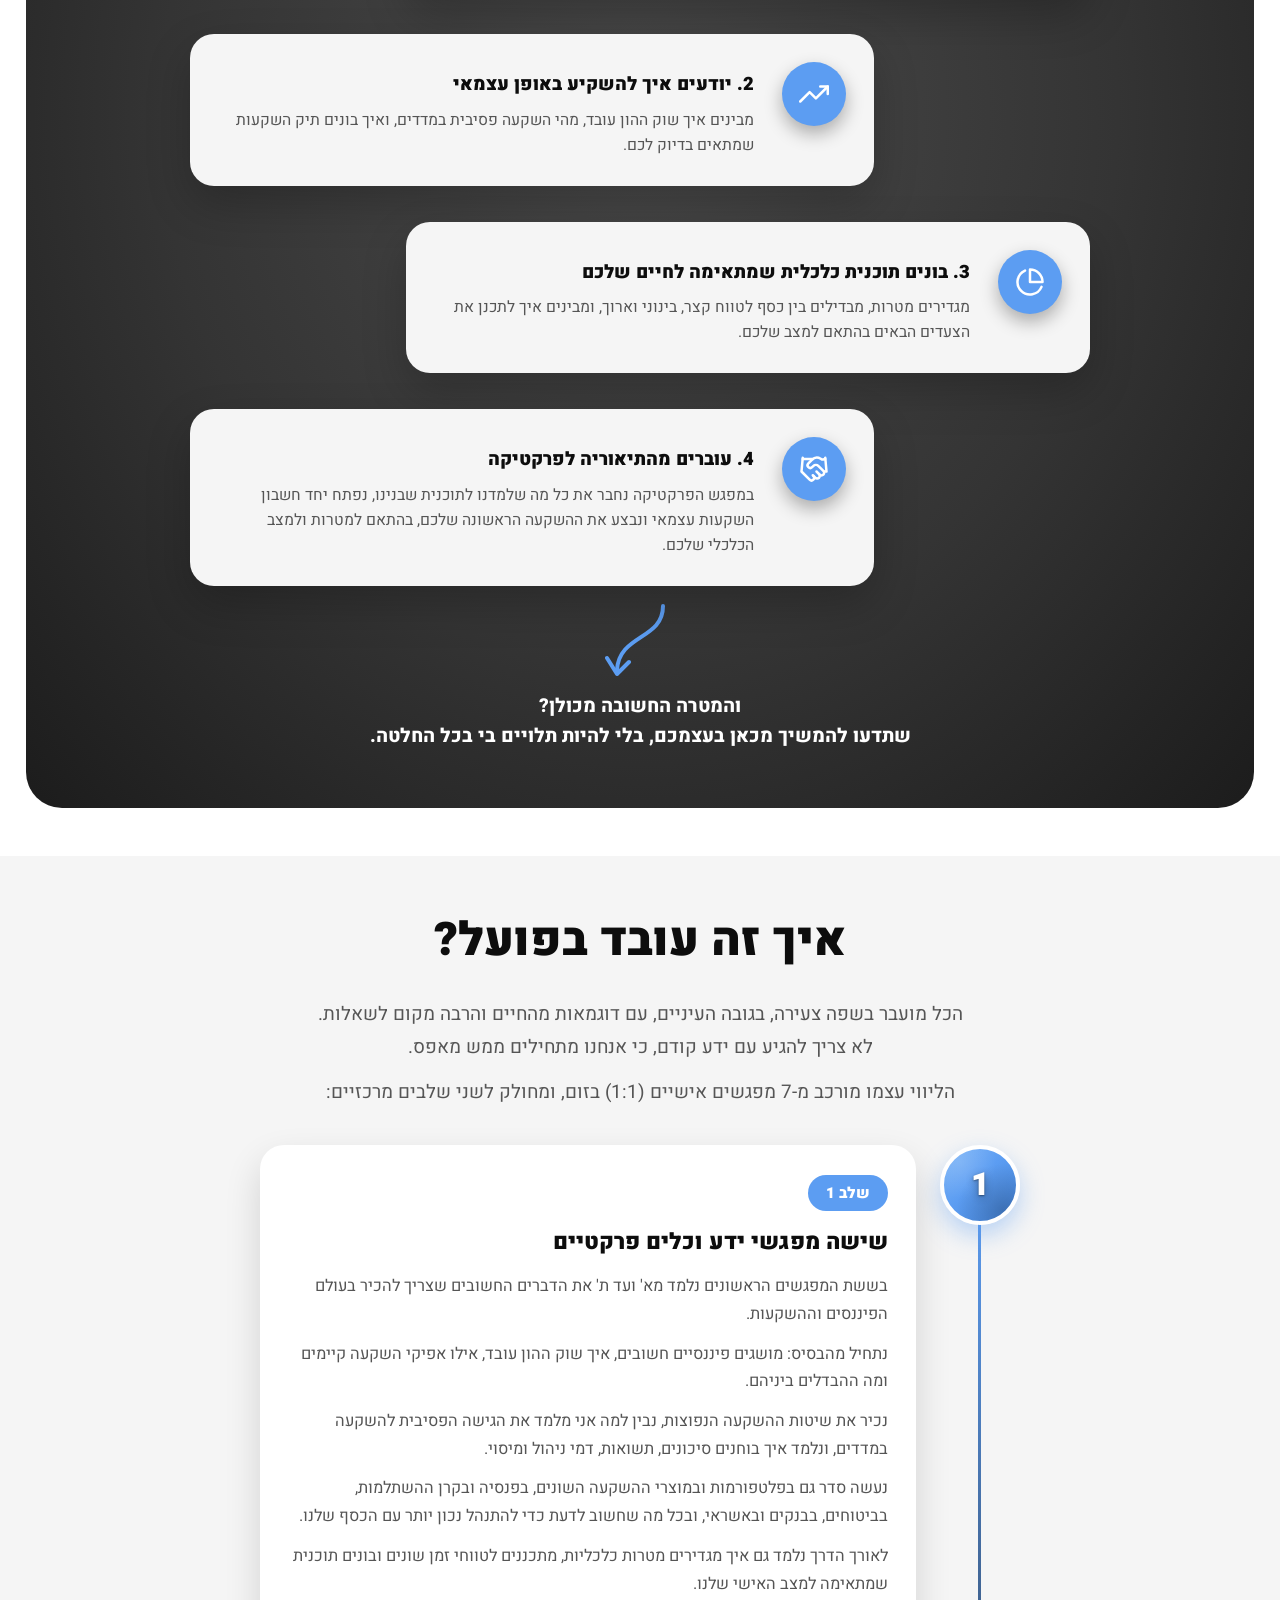
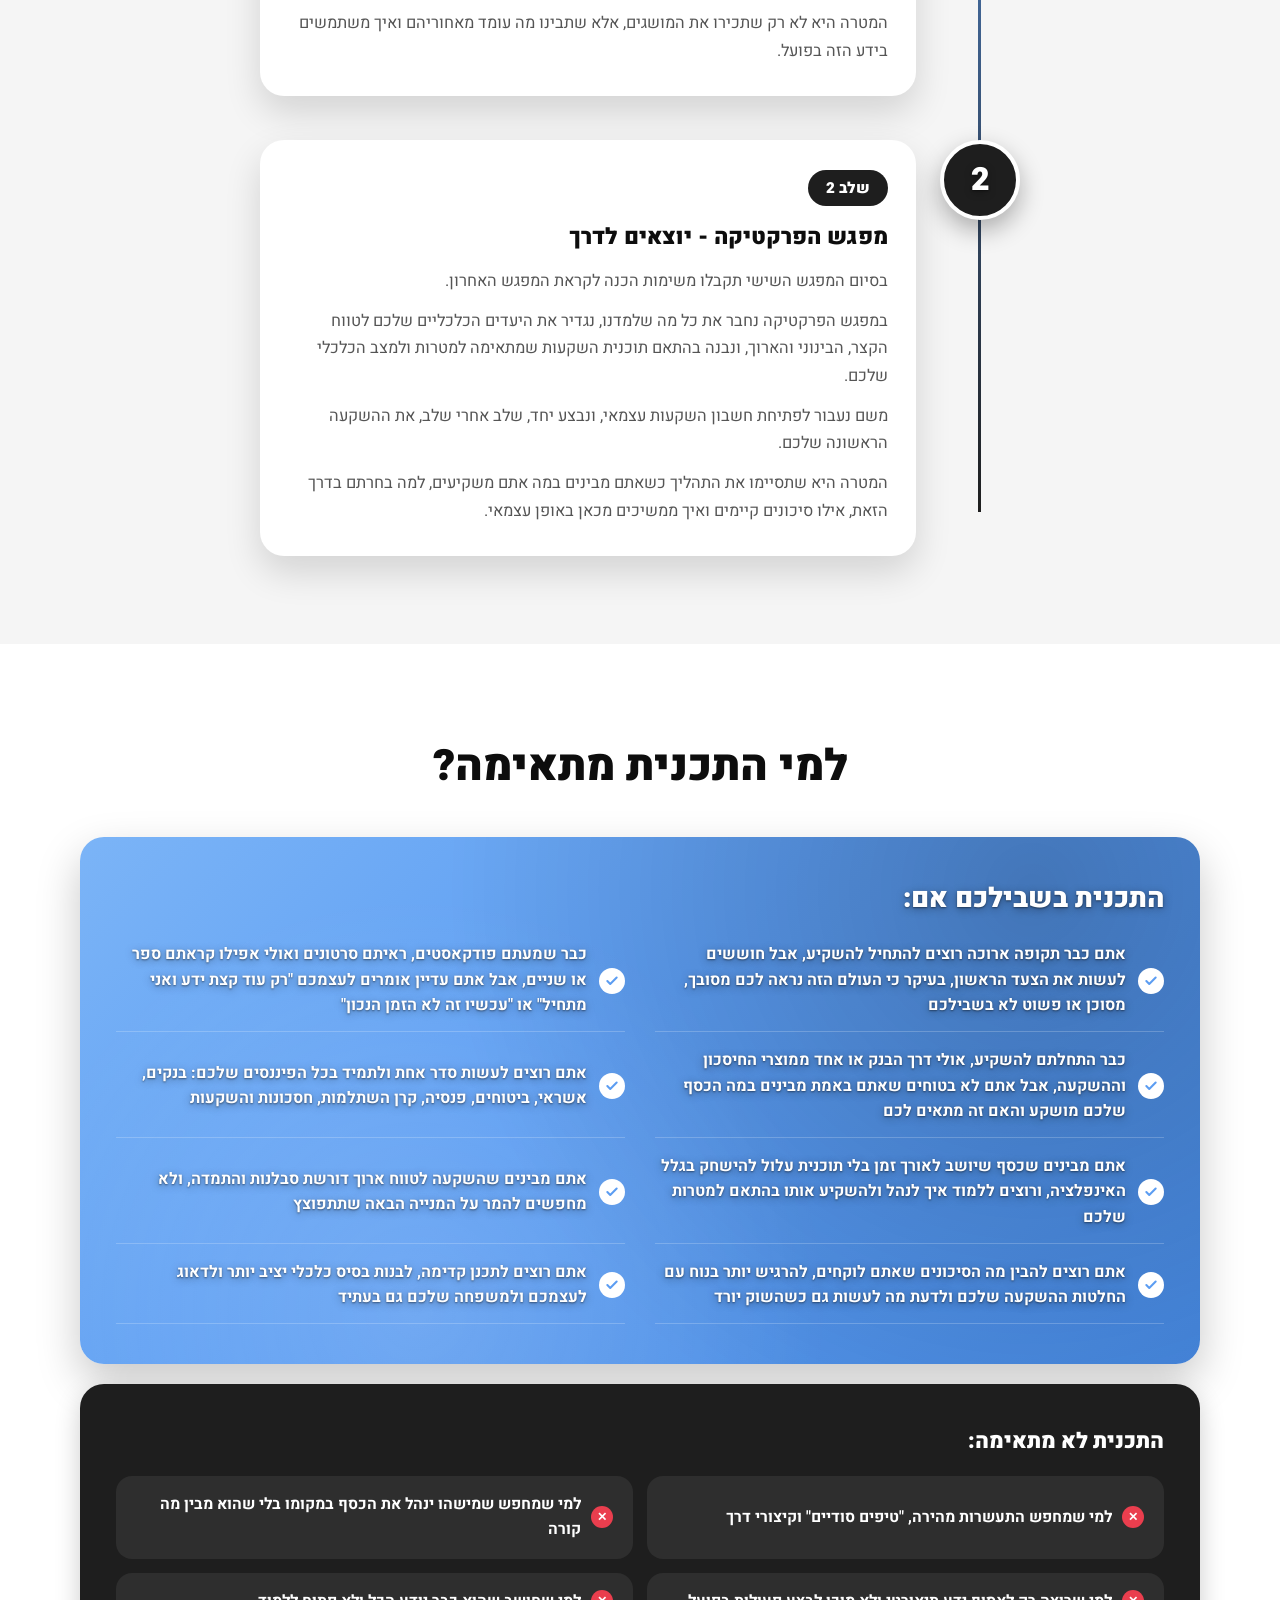
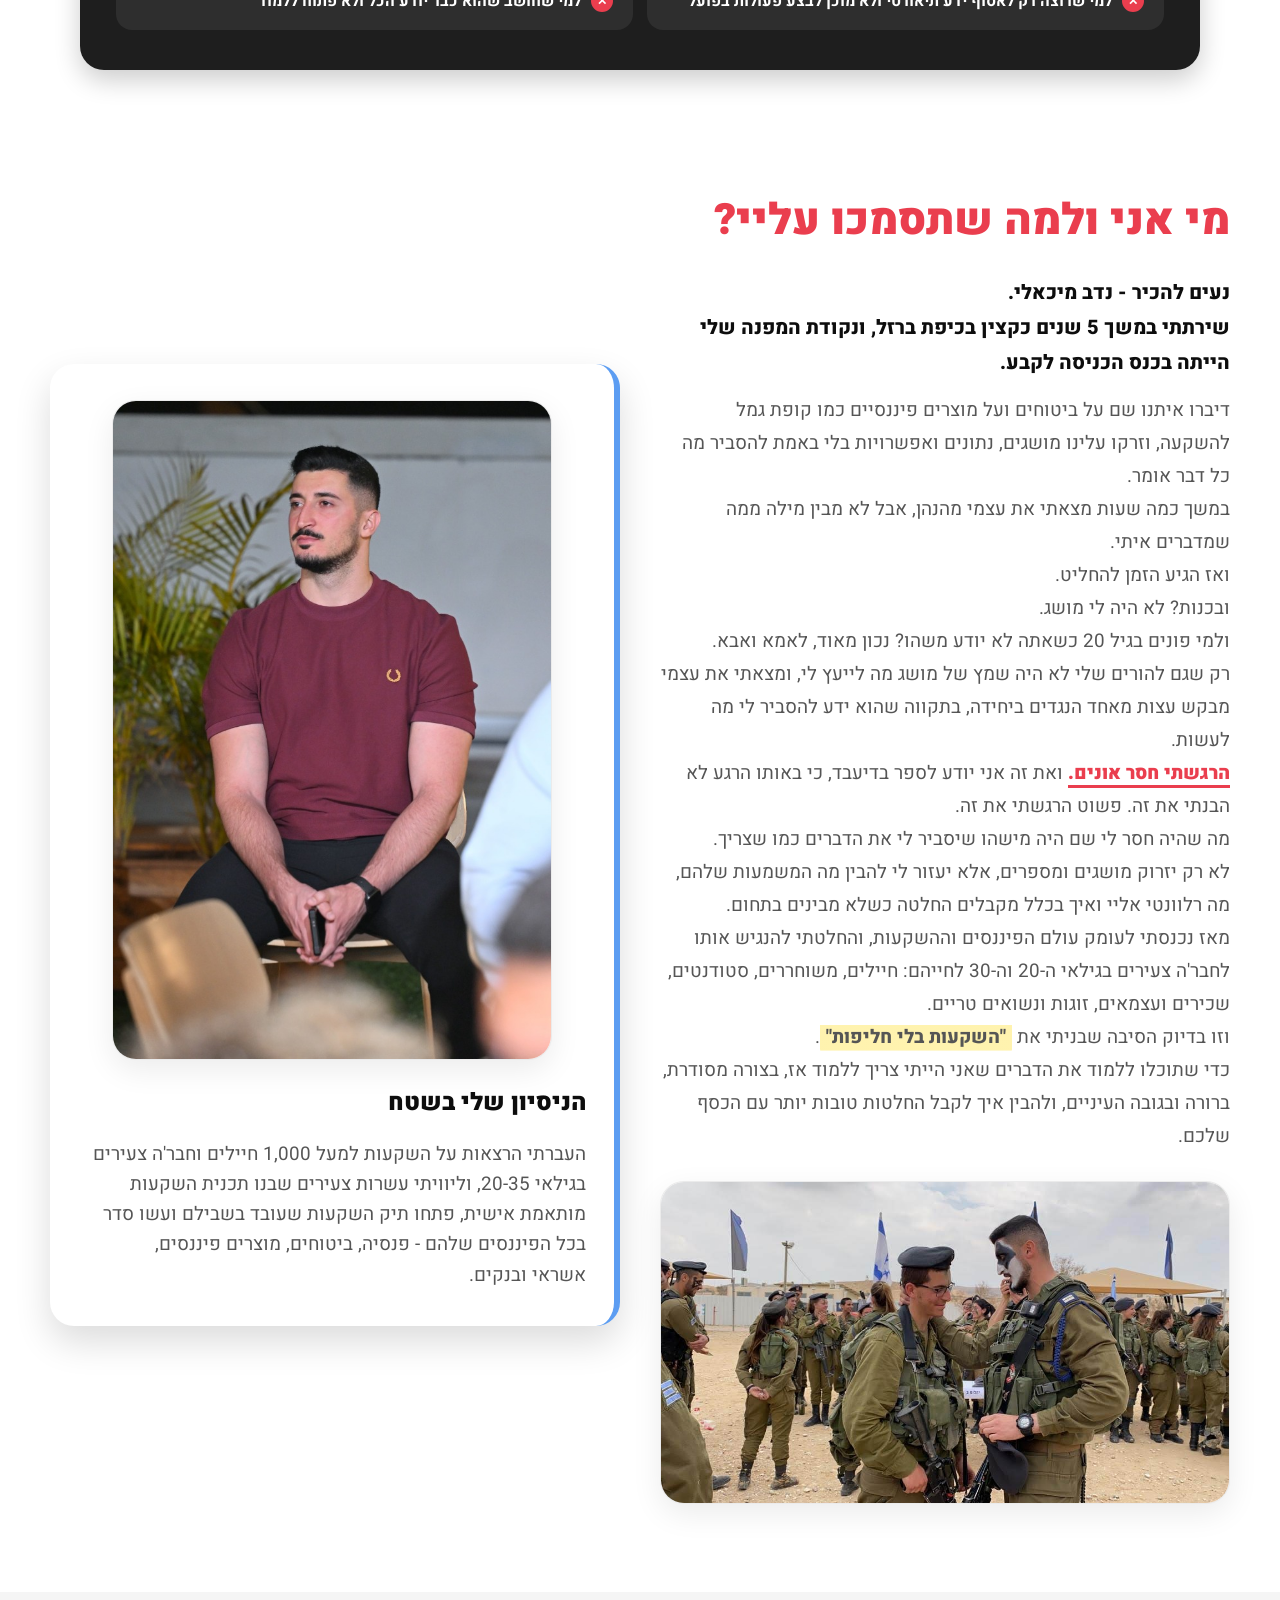
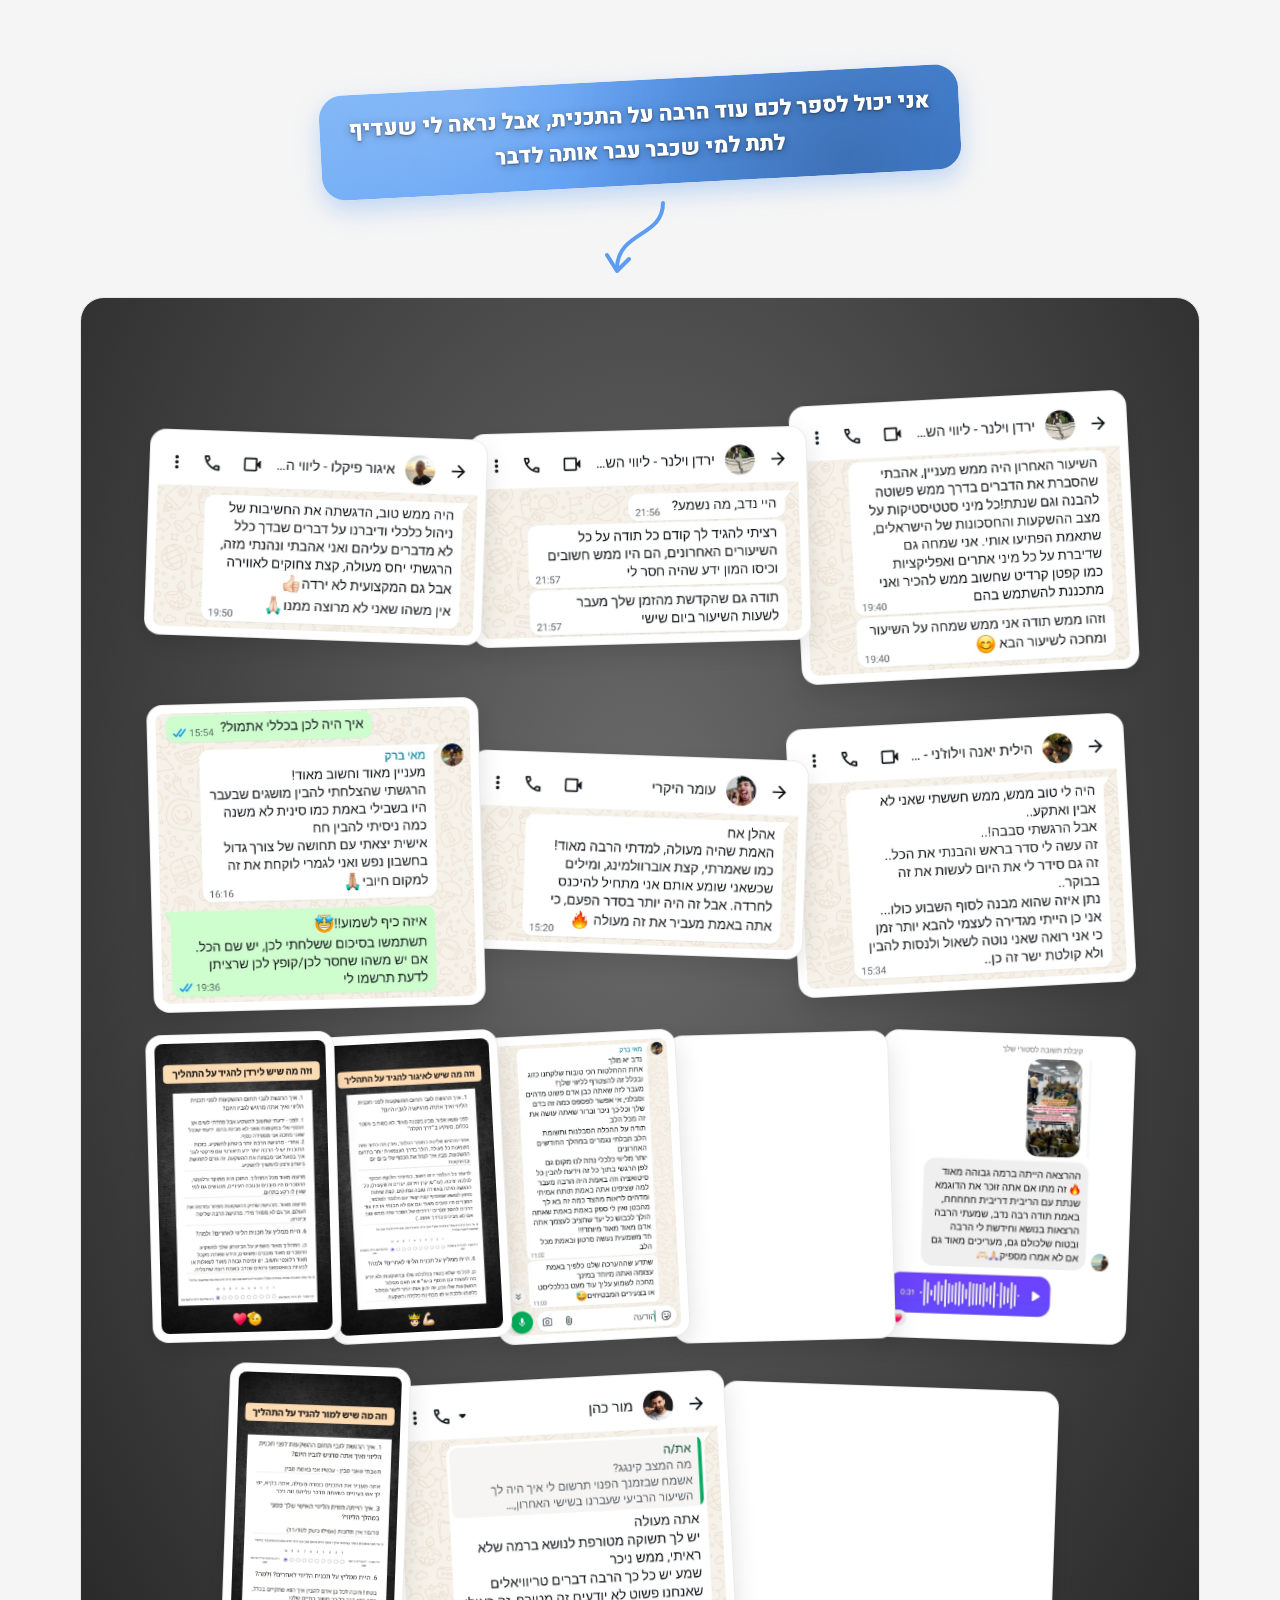
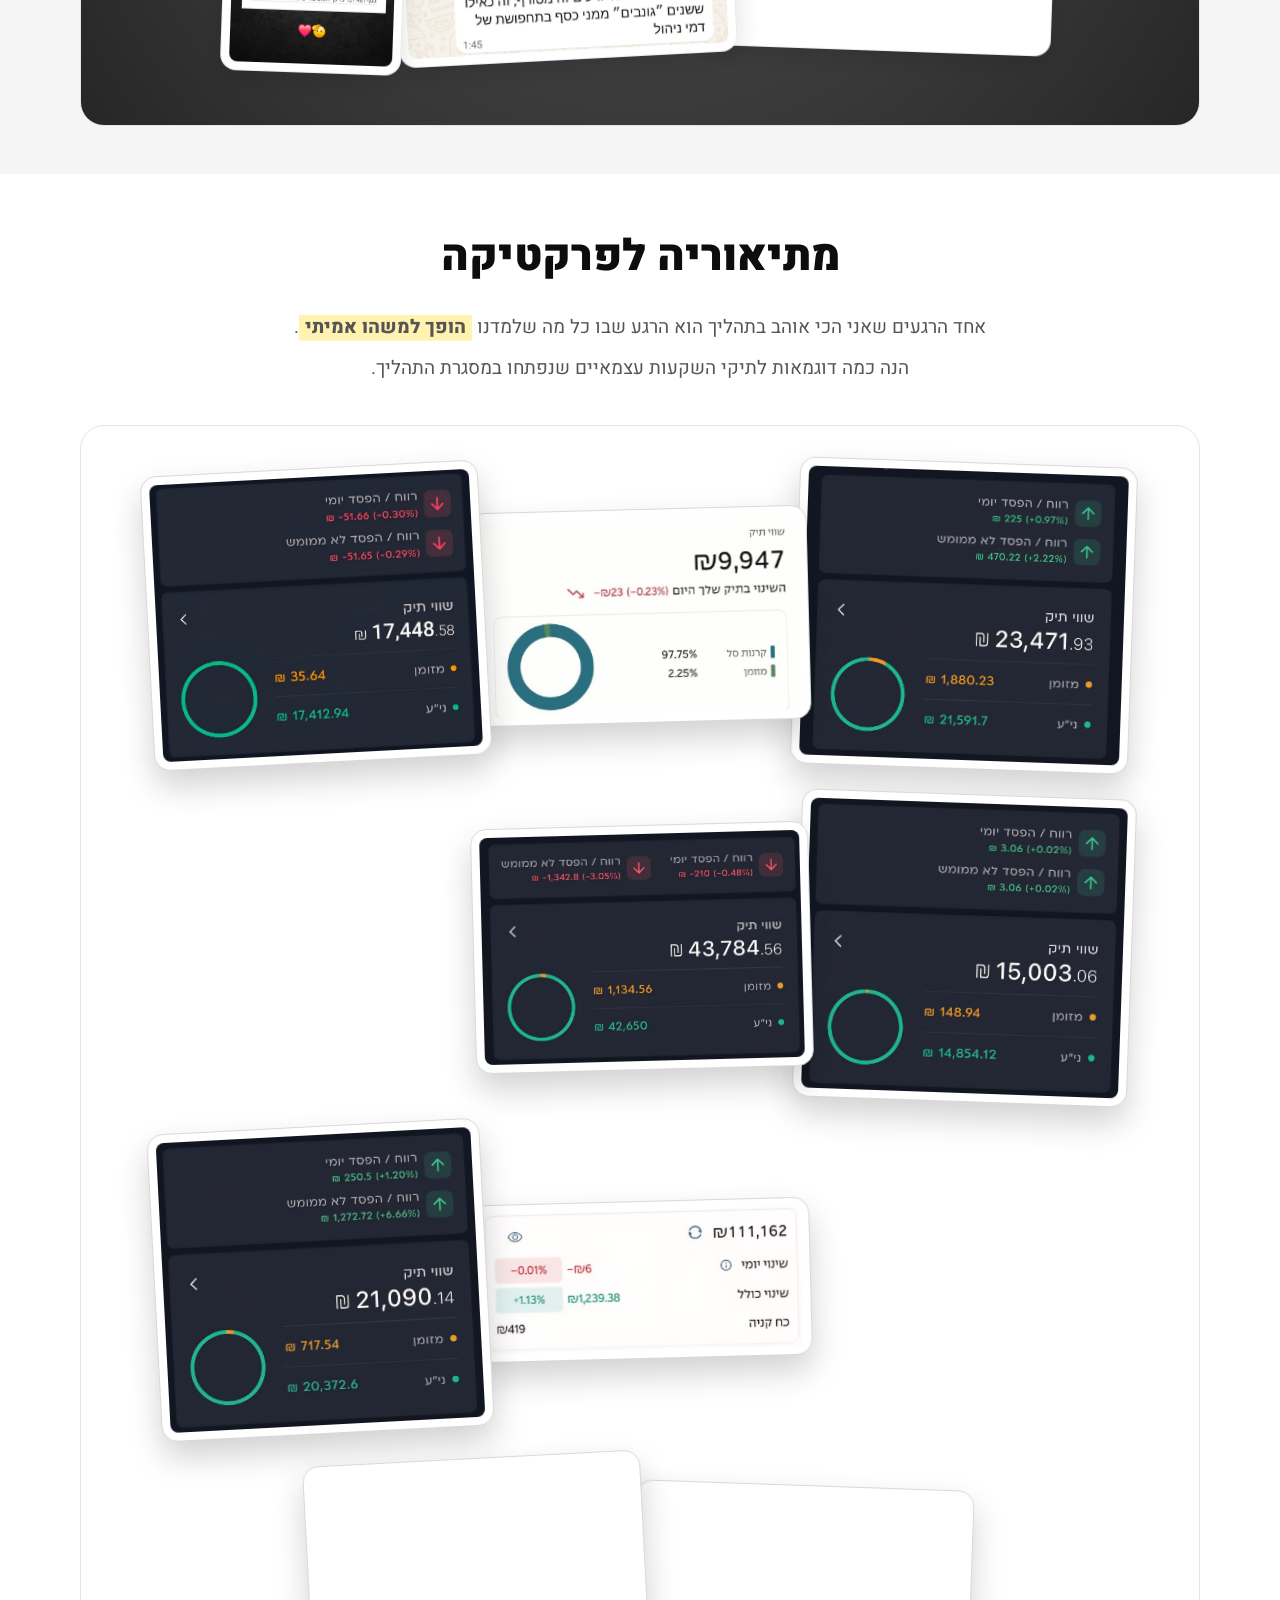
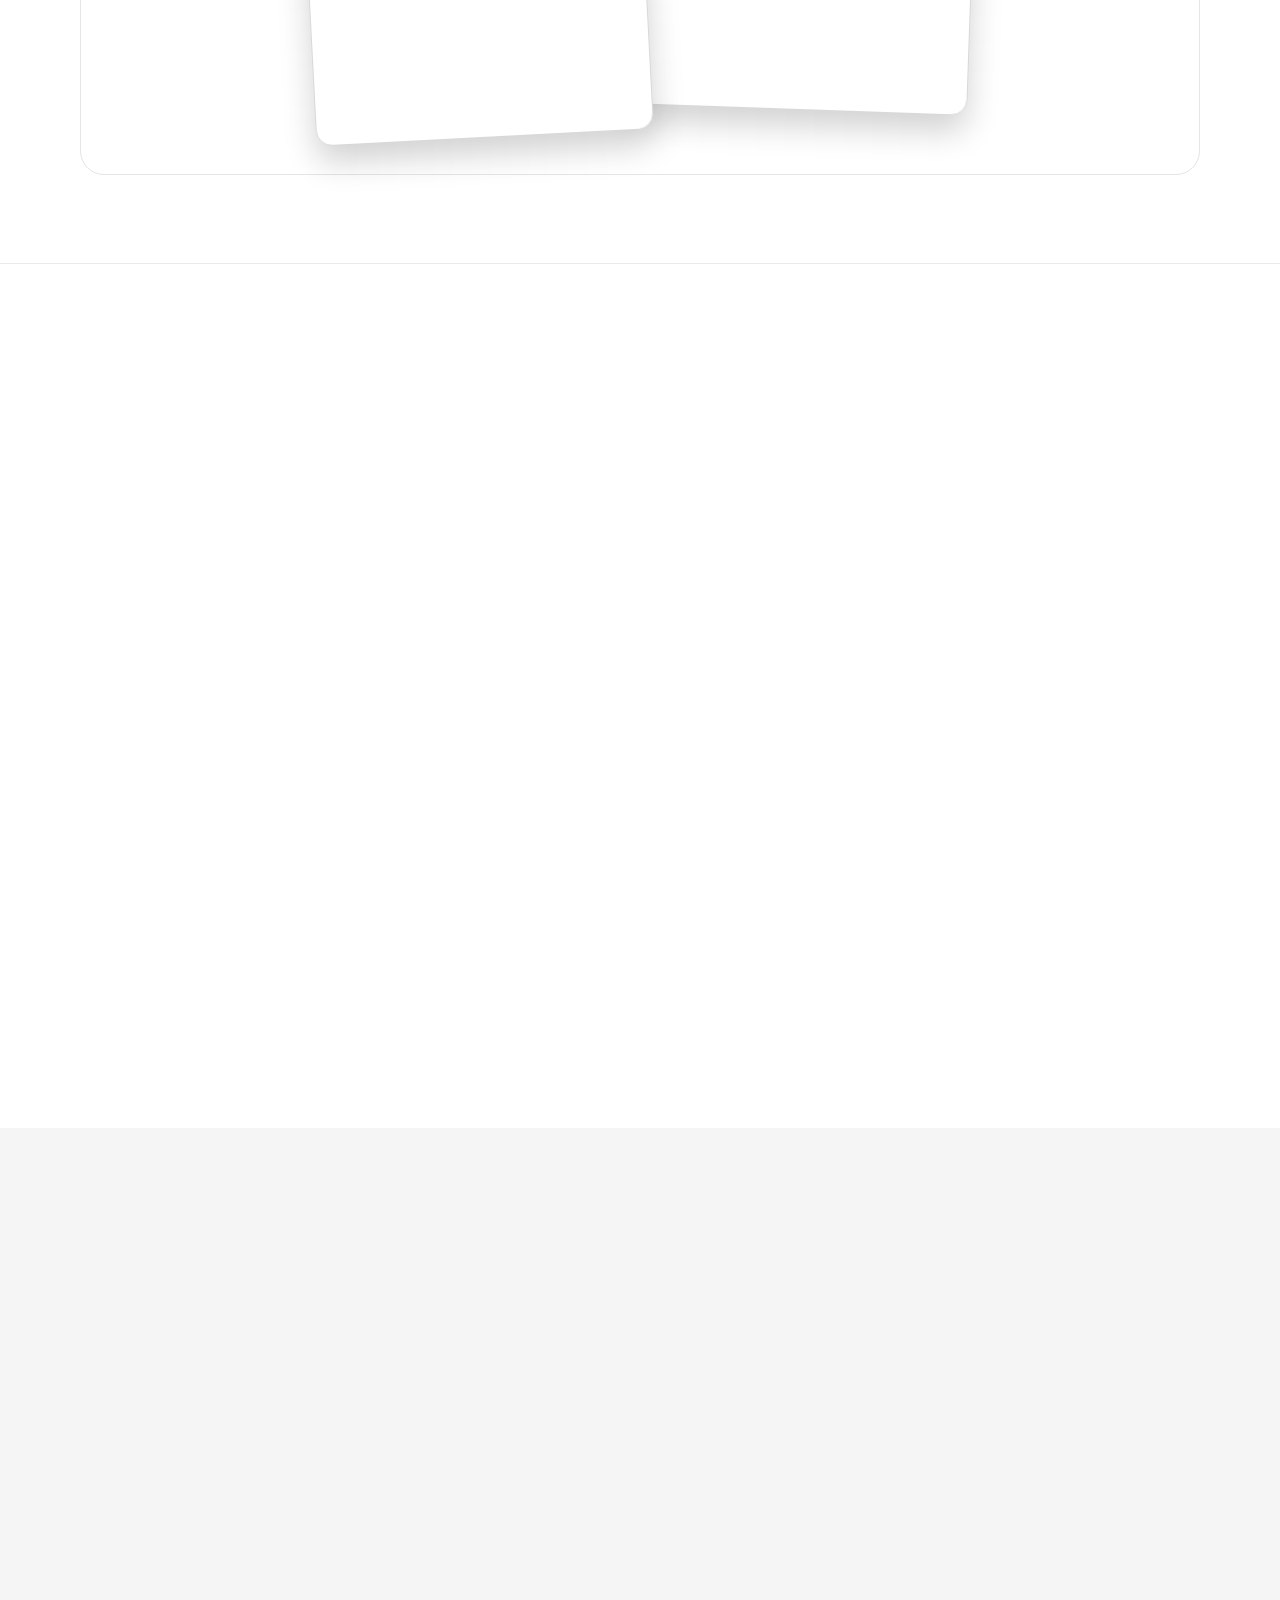
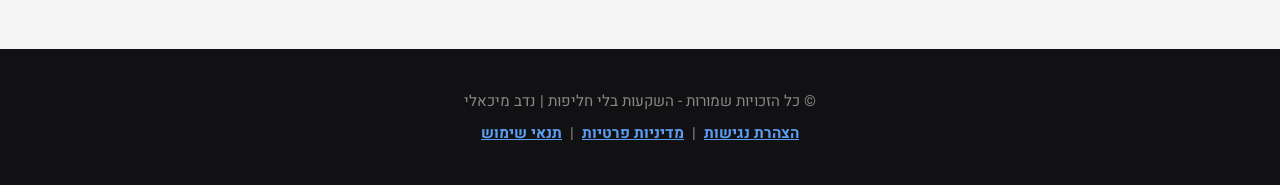
==== commit f89ae699: "Trim frame-lg padding slightly (6px to 4.5px)" ====
--- a/index.html
+++ b/index.html
@@ -14,7 +14,7 @@
   <link rel="preconnect" href="https://fonts.gstatic.com" crossorigin />
   <link href="https://fonts.googleapis.com/css2?family=Heebo:wght@400;500;700;800;900&display=swap" rel="stylesheet" />
   <link rel="icon" type="image/png" href="assets/logo/buffett-pajama-logo.png" />
-  <link rel="stylesheet" href="style.css?v=121" />
+  <link rel="stylesheet" href="style.css?v=122" />
   <script type="text/javascript">
     (function (c, l, a, r, i, t, y) {
       c[a] = c[a] || function () { (c[a].q = c[a].q || []).push(arguments) };
--- a/style.css
+++ b/style.css
@@ -3379,7 +3379,7 @@
      card's white frame, so a too-thin frame makes the rounded corner look
      clipped. Give these specific photos a bit more white padding. */
   .feedback-frame .collage-card.frame-lg {
-    padding: 6px;
+    padding: 4.5px;
   }
 
   /* The real culprit for "no gaps in feedback": .collage-card.a1/.a2/.a3
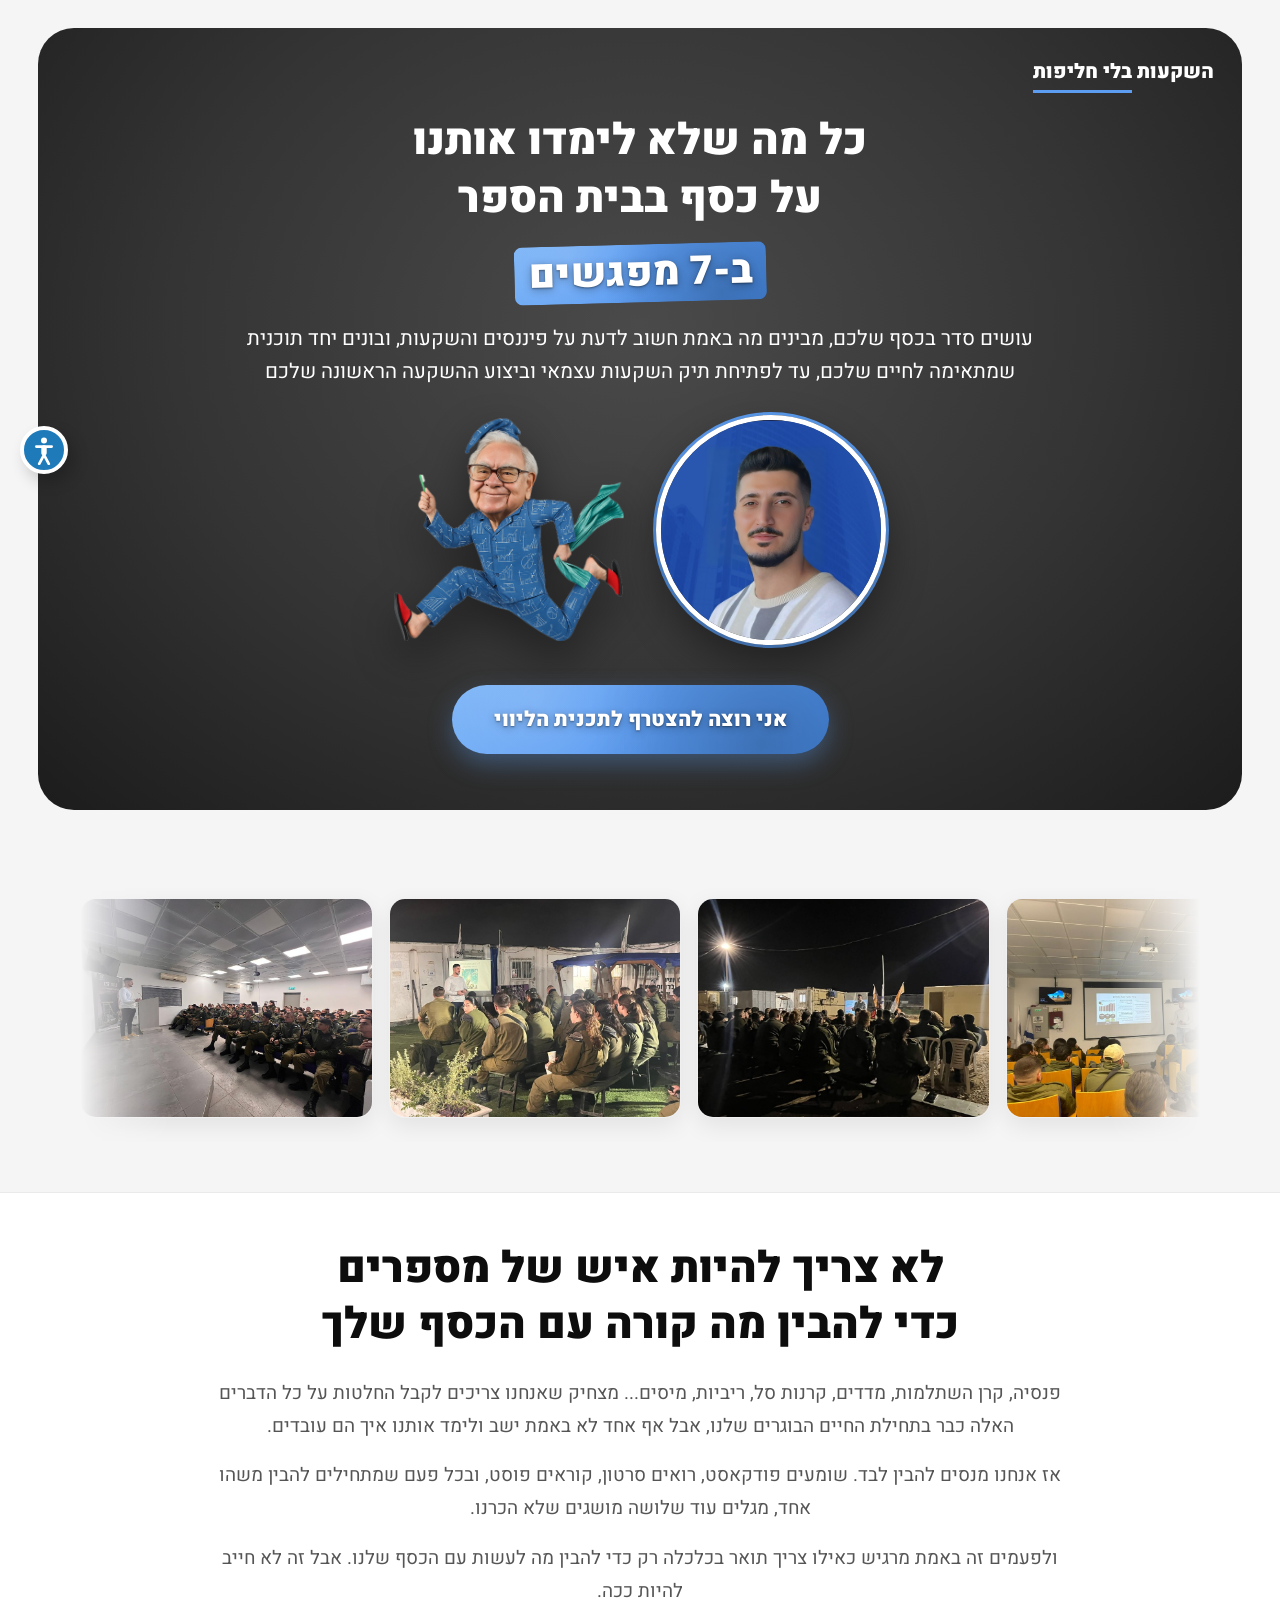
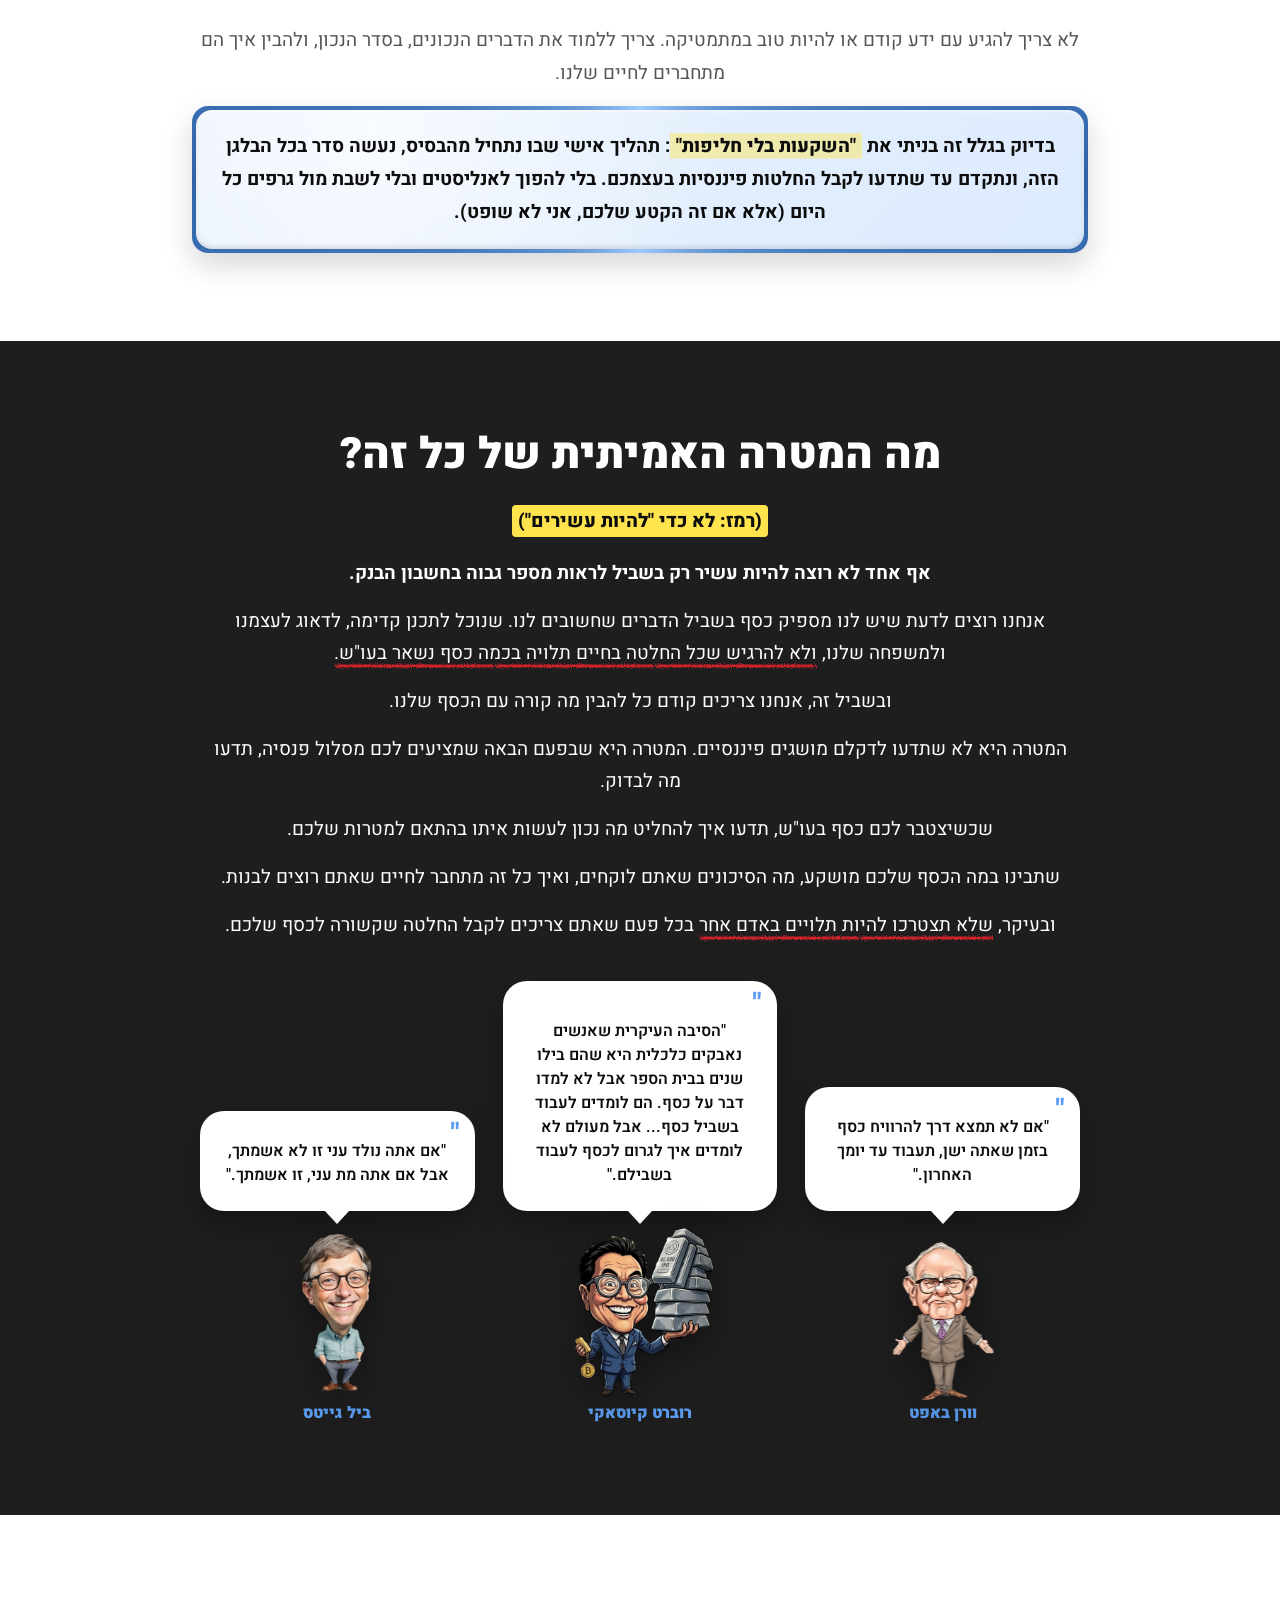
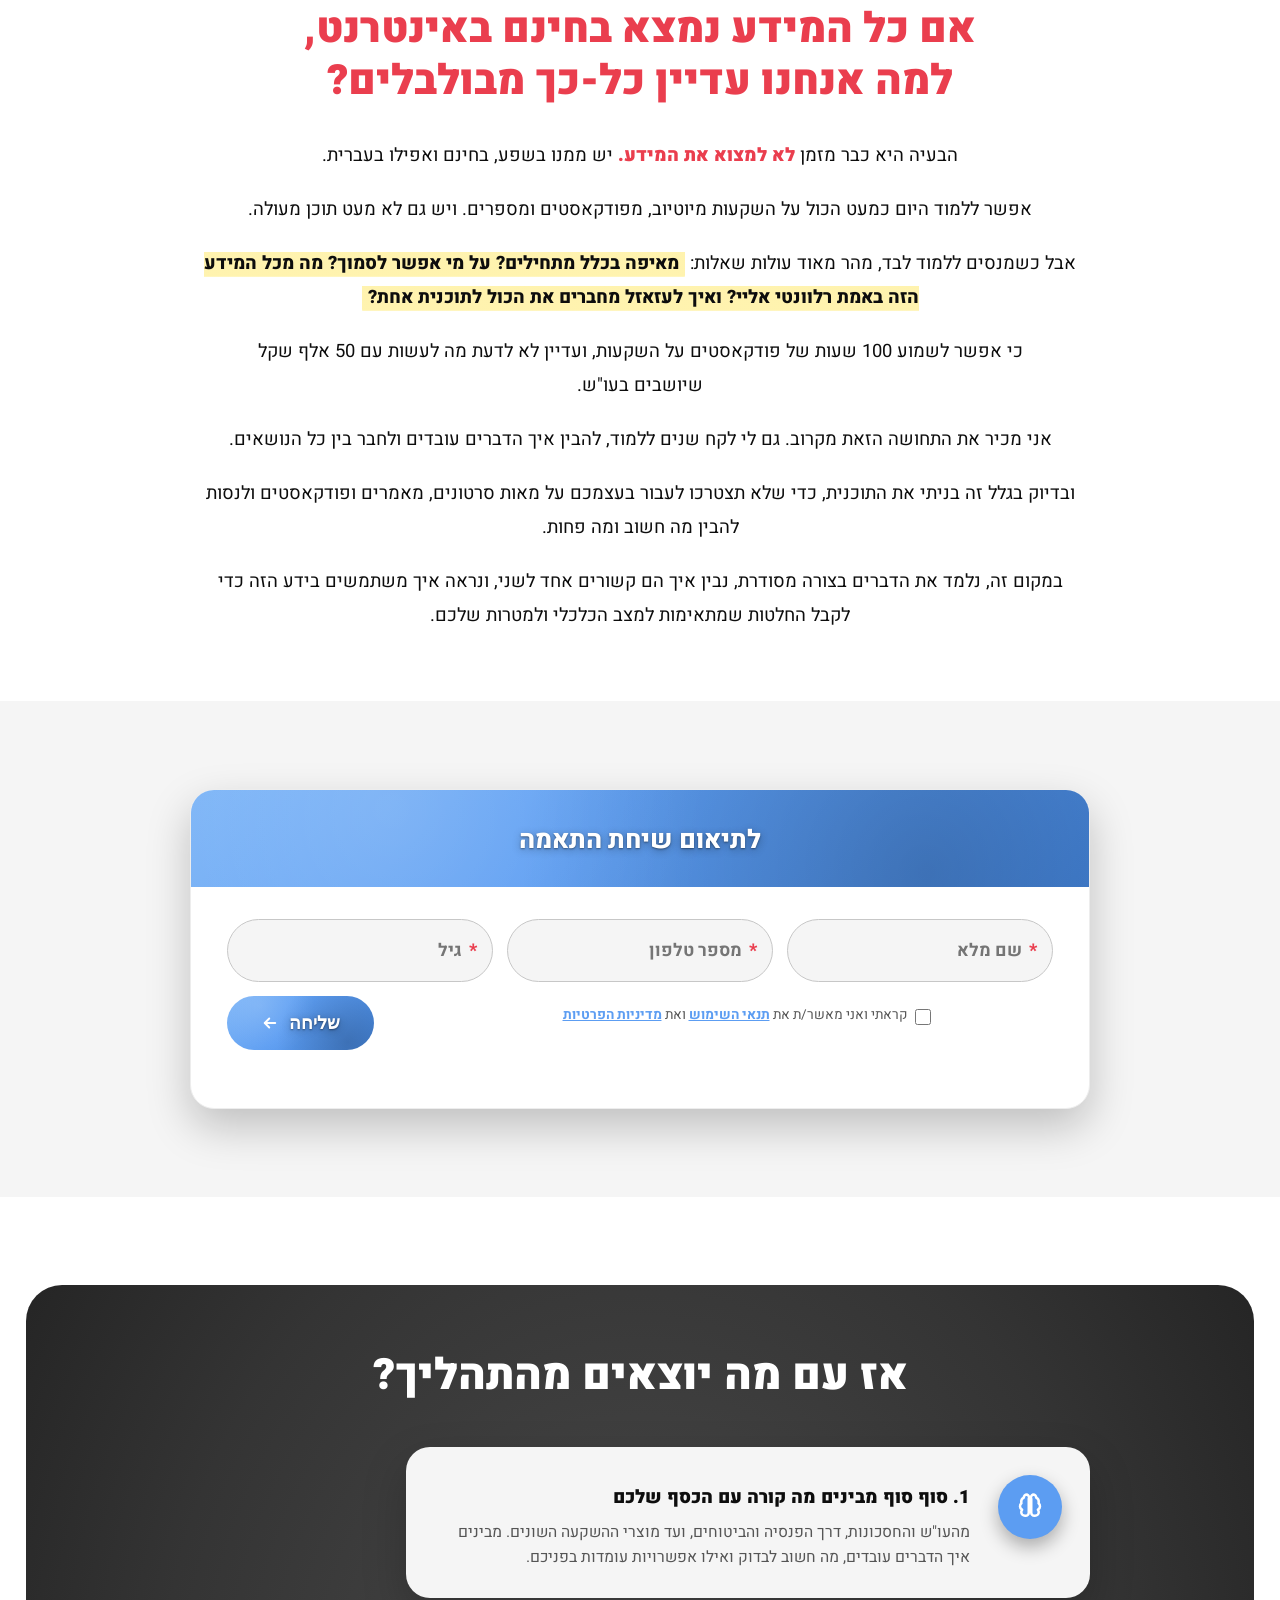
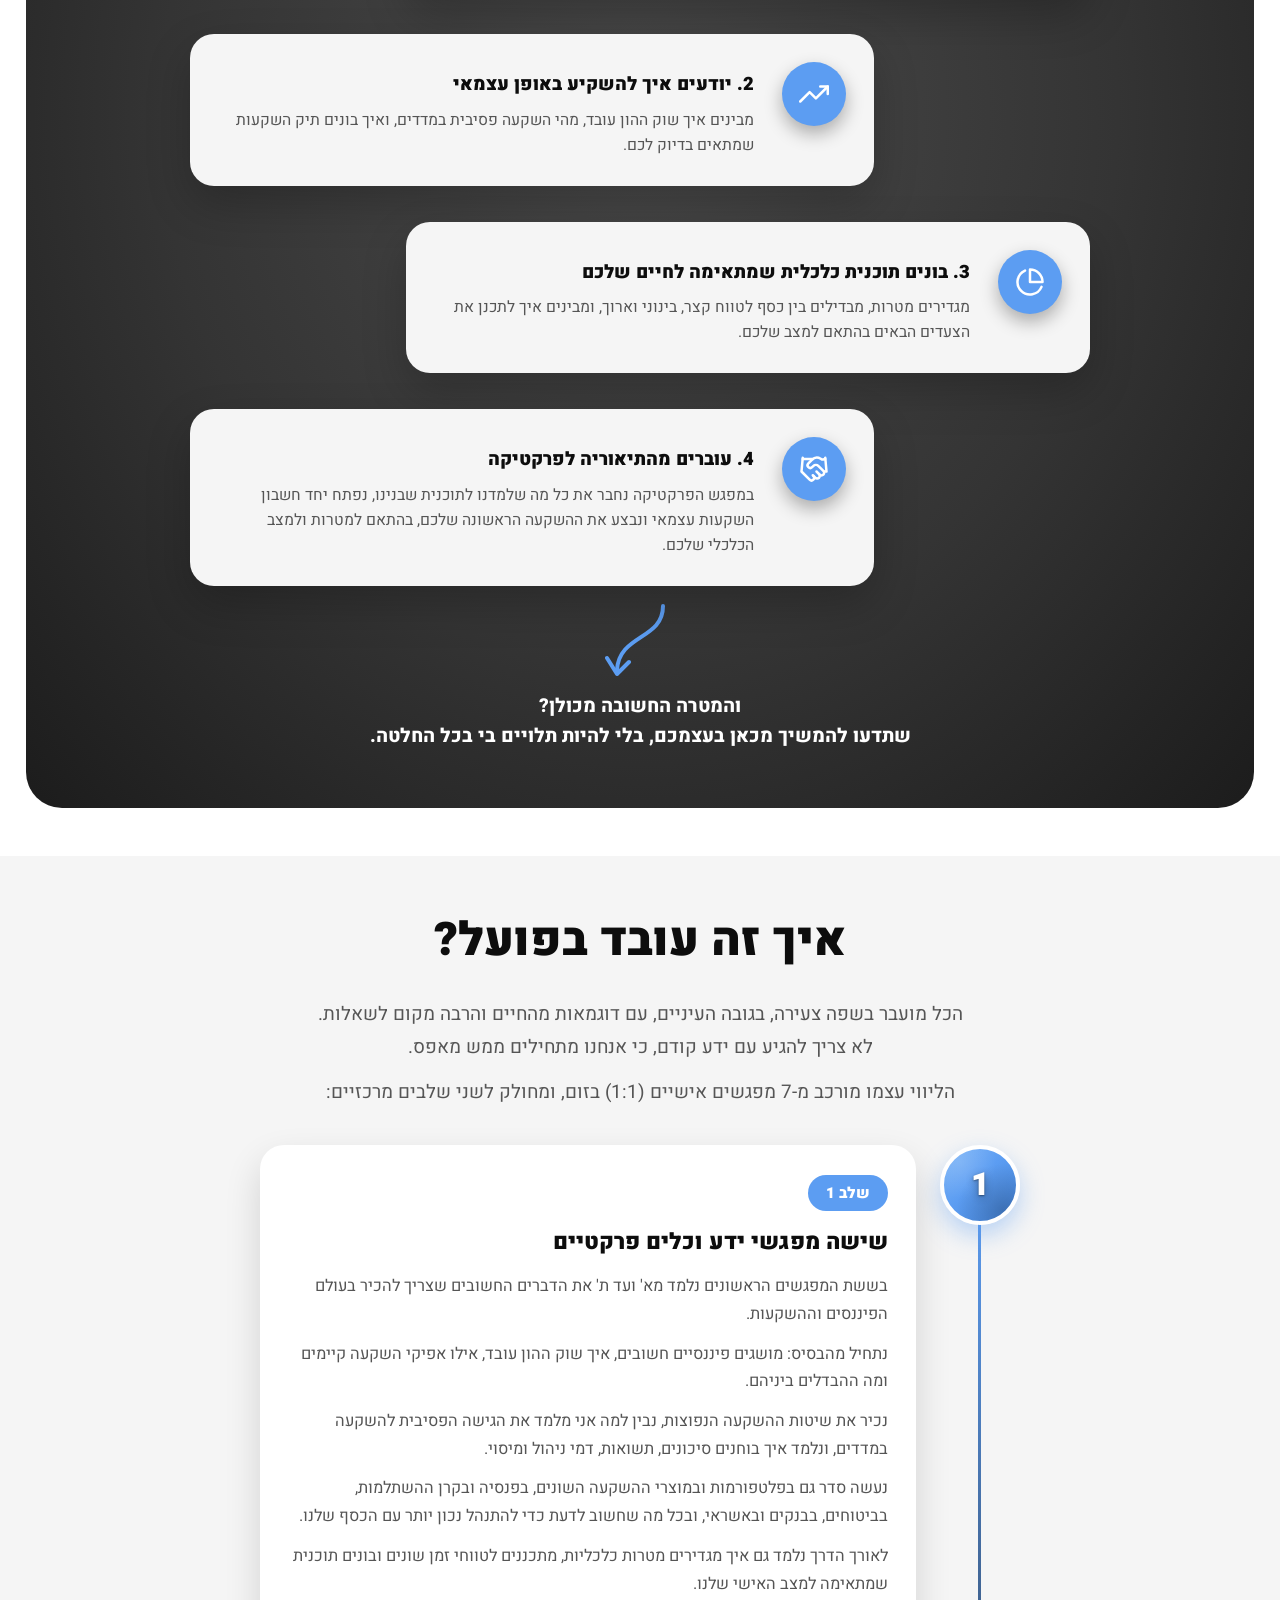
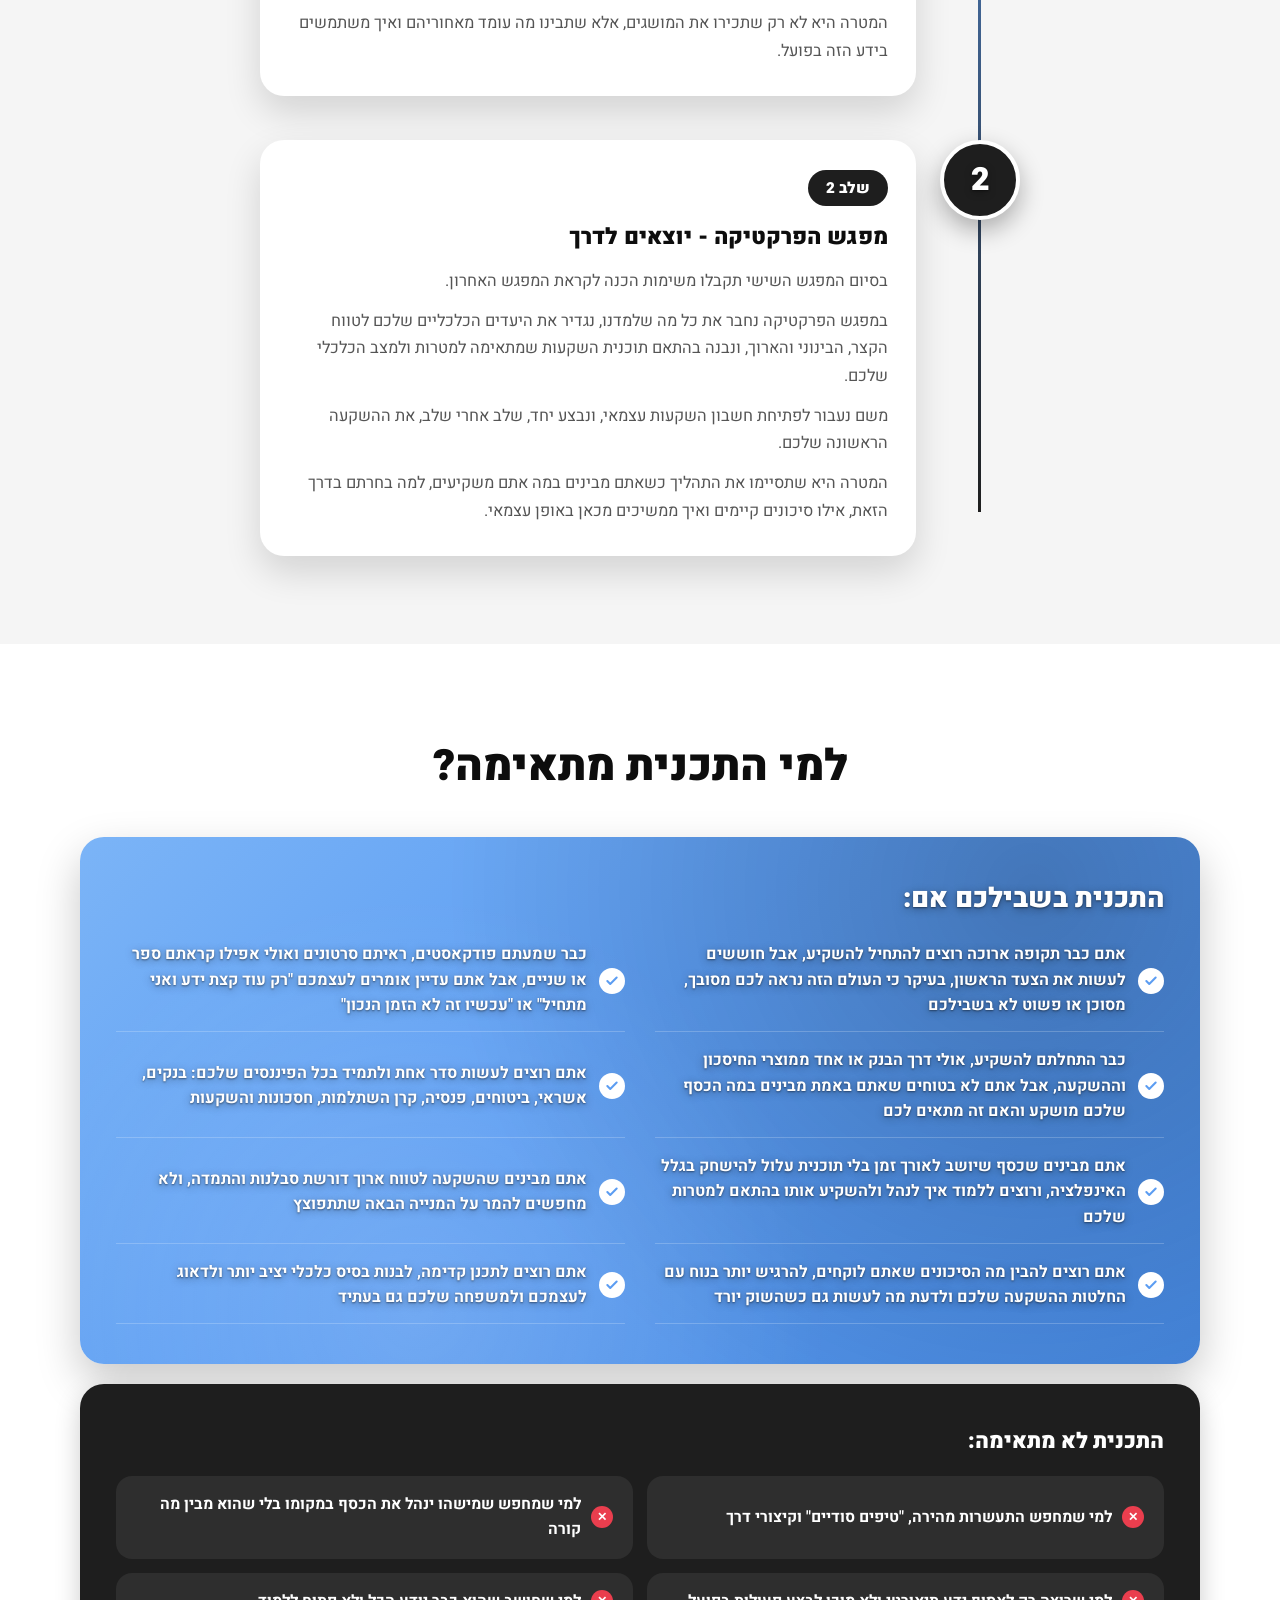
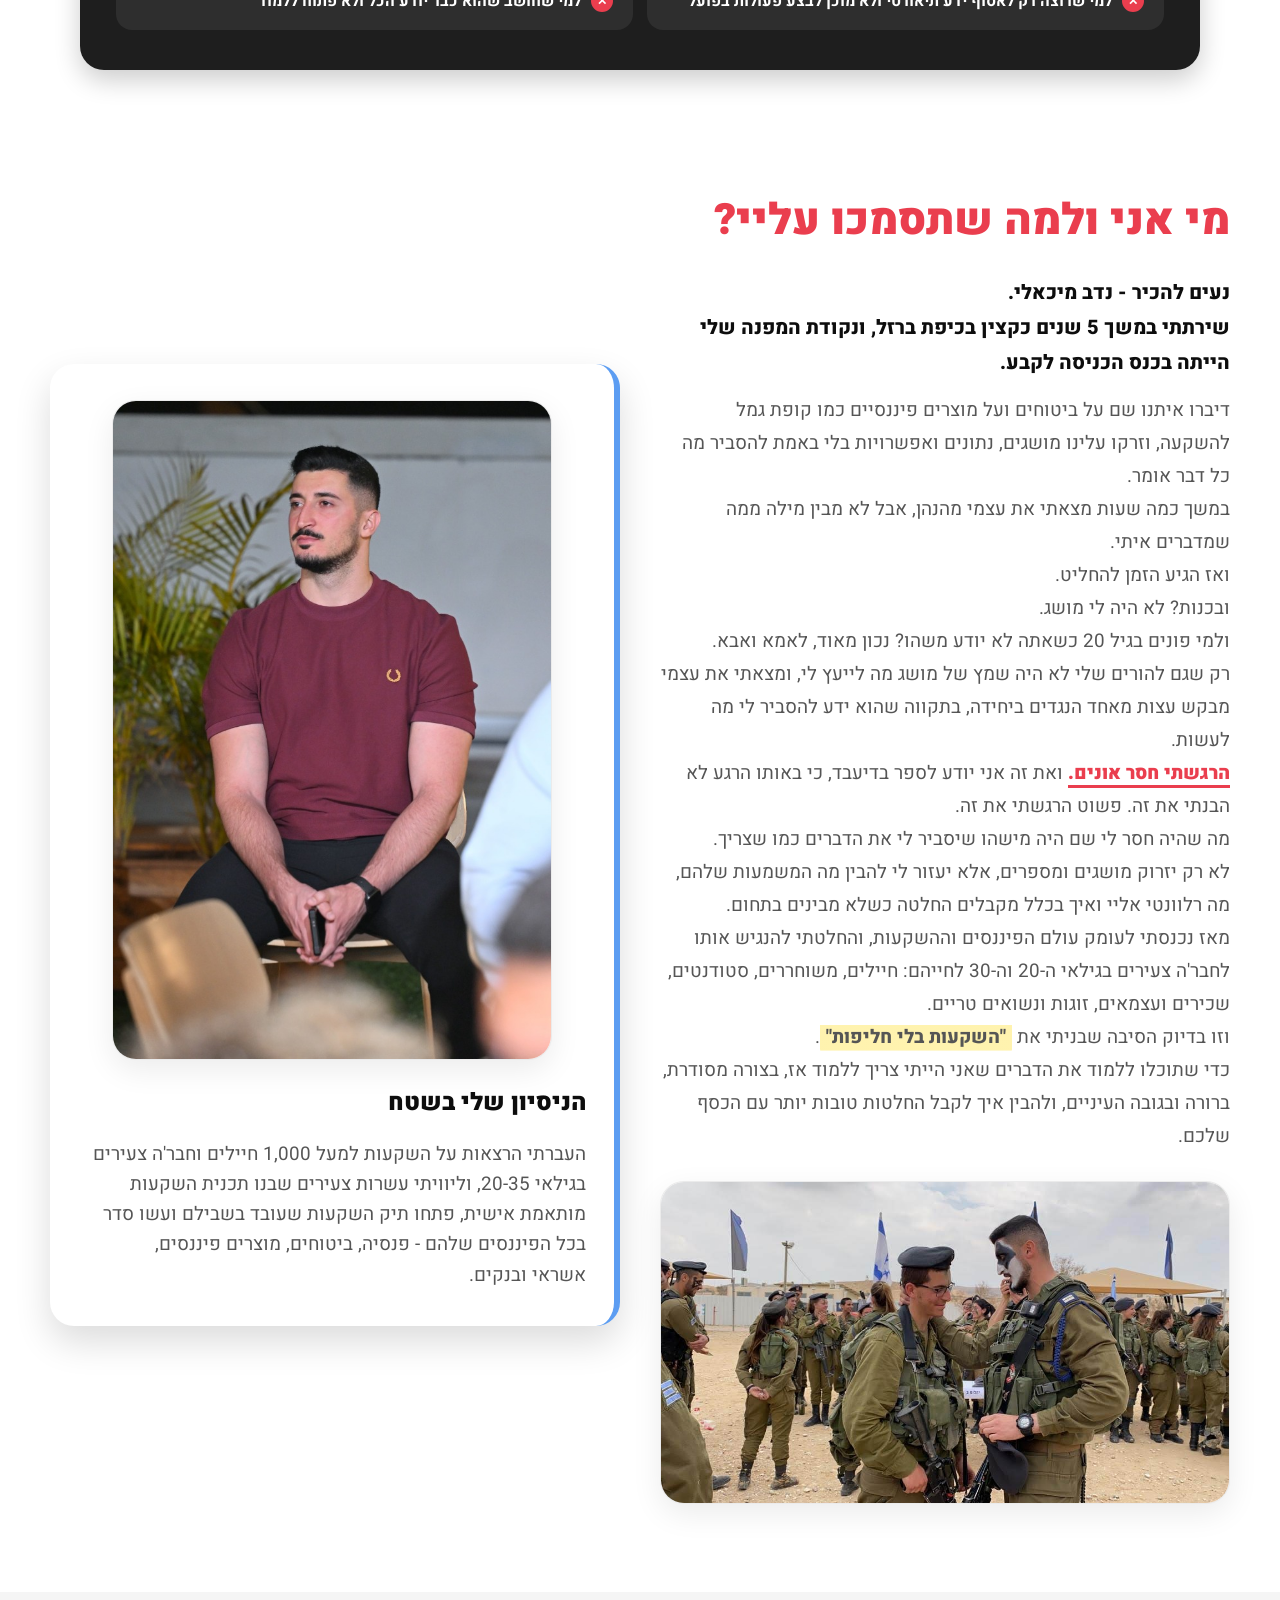
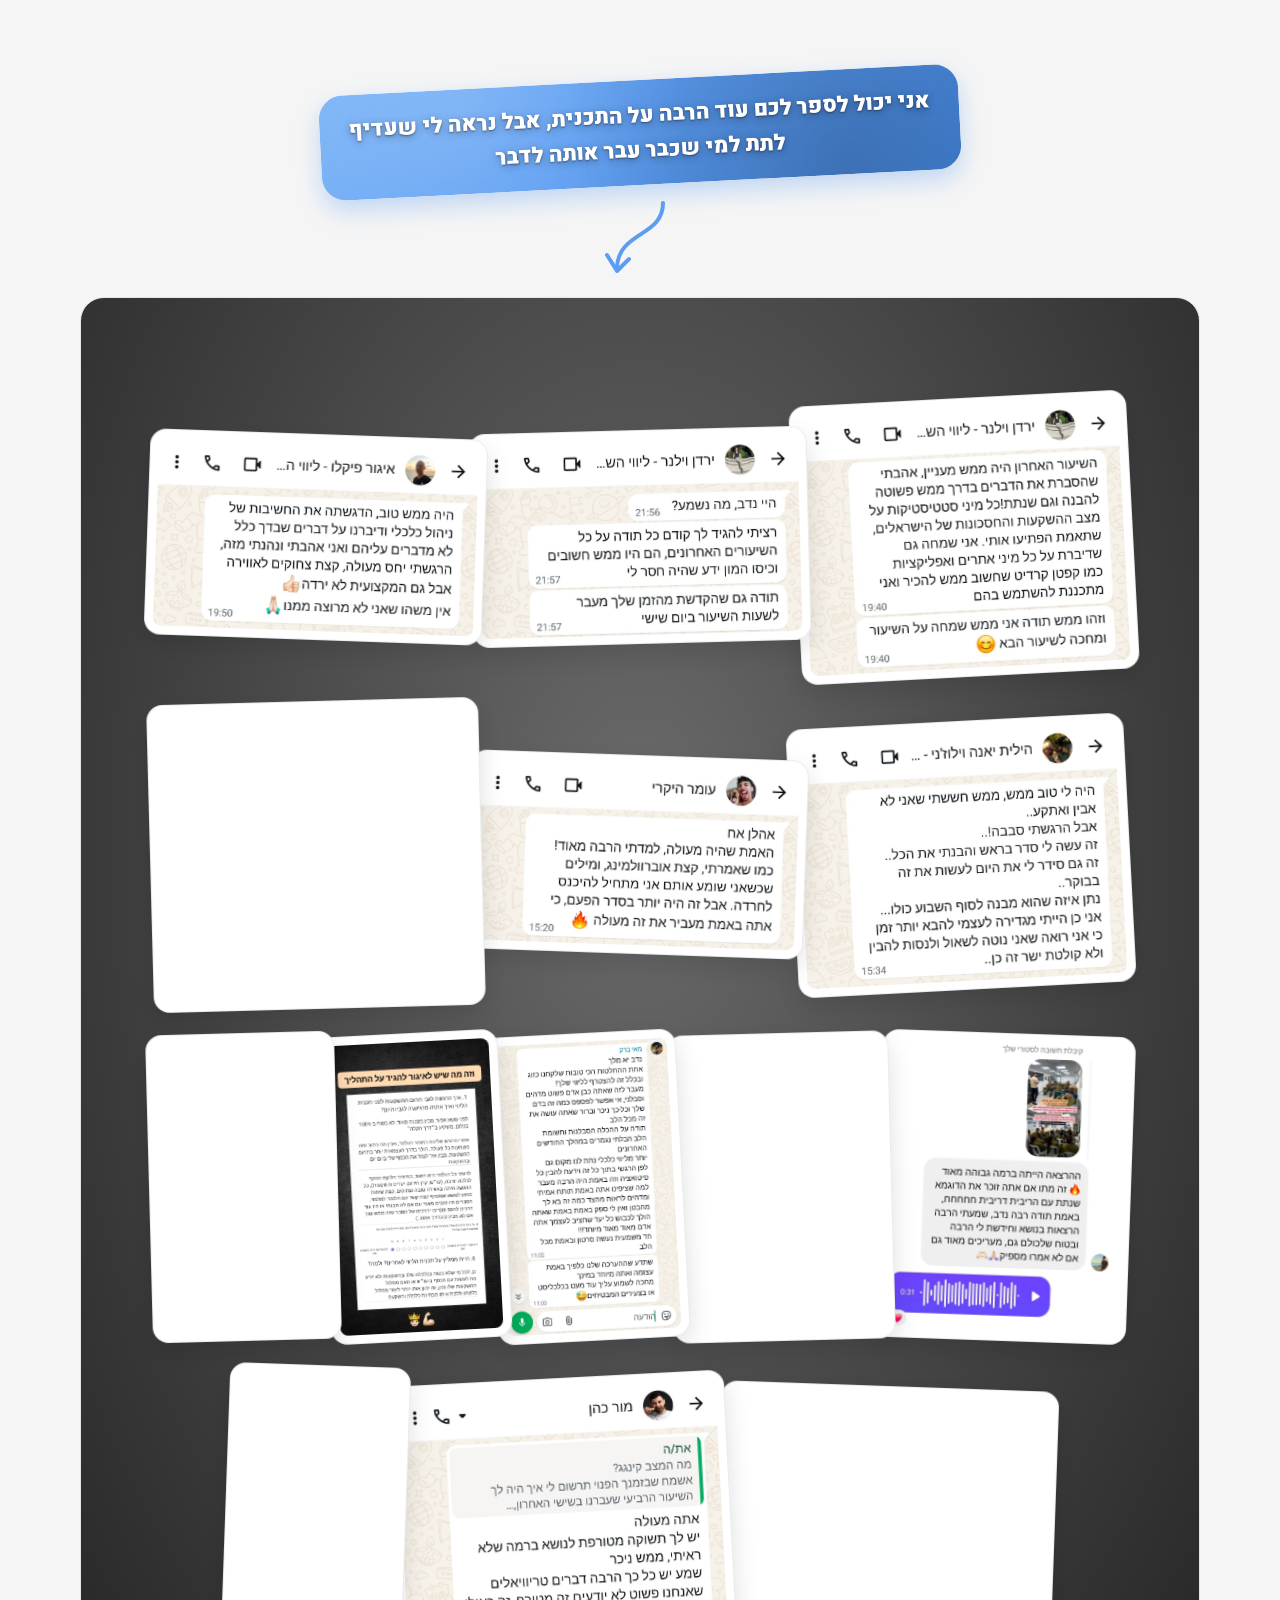
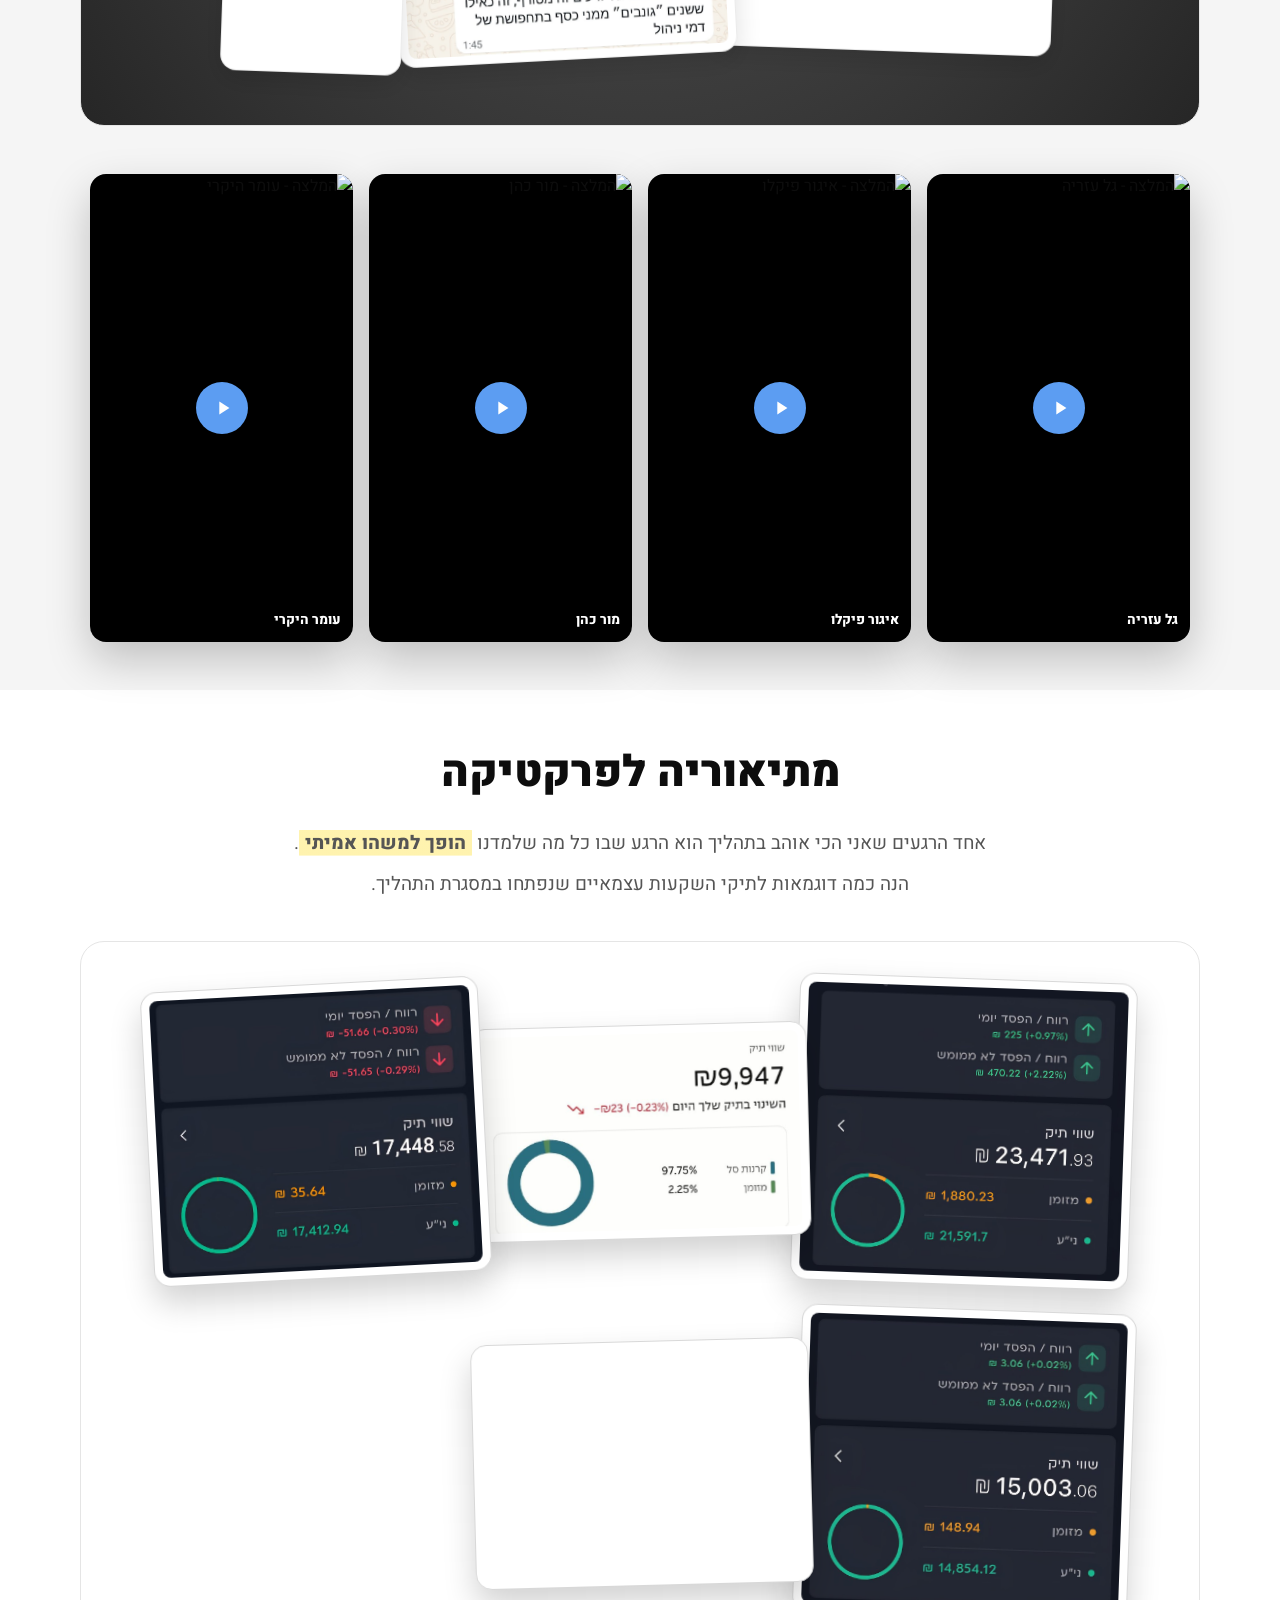
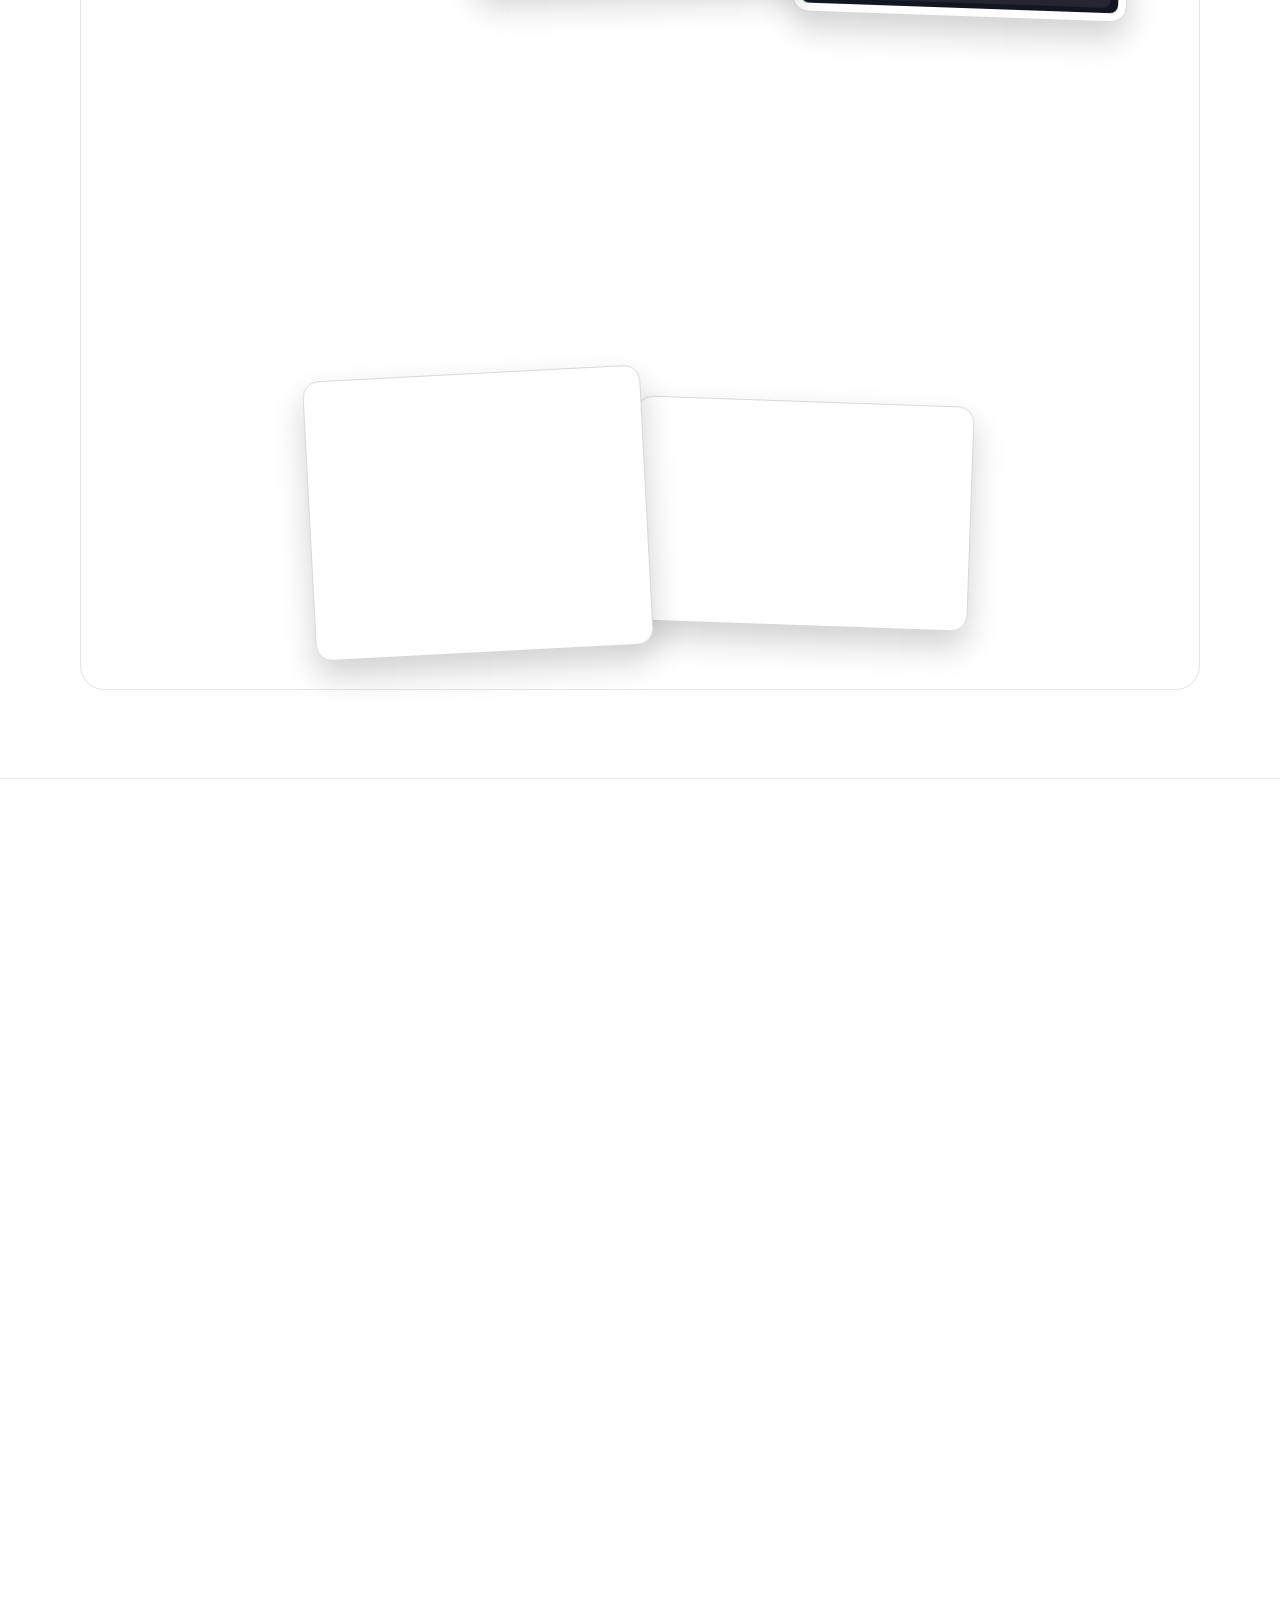
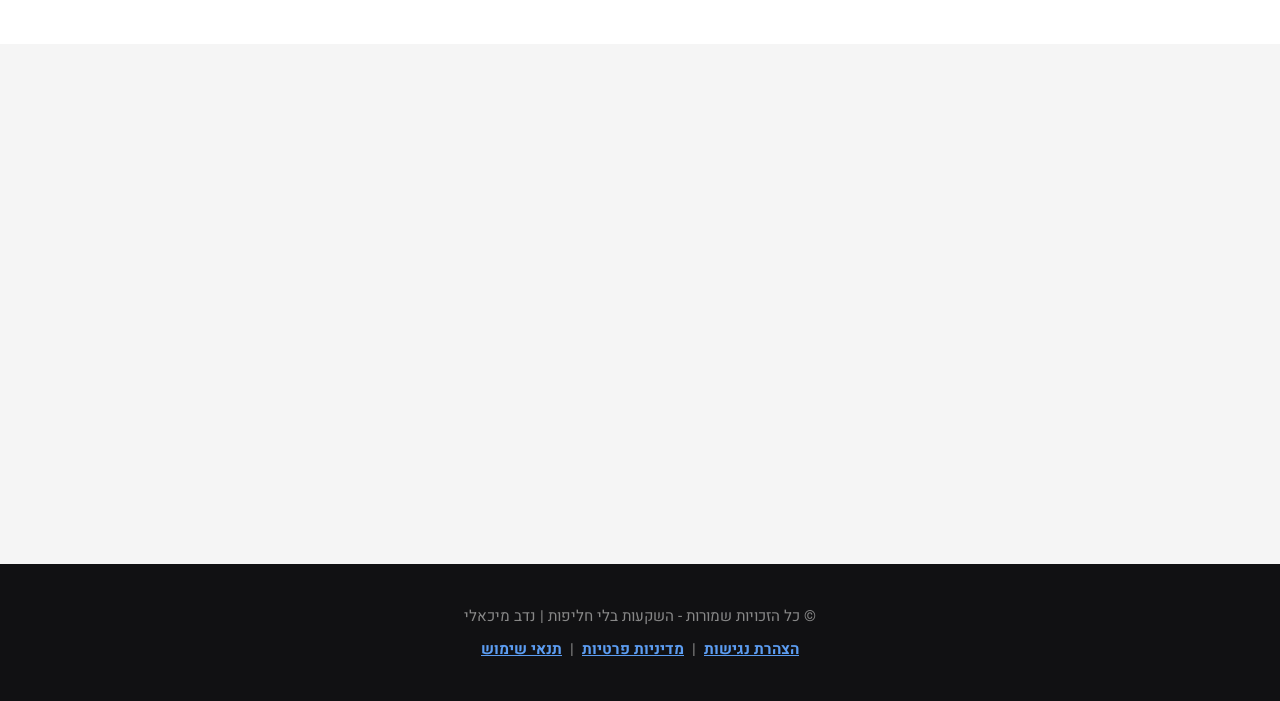
==== commit e3938be4: "Add video testimonials section with click-to-play YouTube embeds" ====
--- a/index.html
+++ b/index.html
@@ -586,6 +586,42 @@
       </div>
     </section>
 
+    <!-- ===== SECTION: סרטוני המלצה ===== -->
+    <section class="video-testimonials-section">
+      <div class="container">
+        <div class="video-testimonials-grid">
+          <div class="video-testimonial-card" data-video-id="M_keD8-1RnA">
+            <img class="video-testimonial-thumb" src="https://img.youtube.com/vi/M_keD8-1RnA/hqdefault.jpg" alt="המלצה - גל עזריה" loading="lazy">
+            <button type="button" class="video-testimonial-play" aria-label="נגן את ההמלצה של גל עזריה">
+              <svg width="22" height="22" viewBox="0 0 24 24" fill="#FFFFFF"><path d="M8 5v14l11-7z"/></svg>
+            </button>
+            <span class="video-testimonial-name">גל עזריה</span>
+          </div>
+          <div class="video-testimonial-card" data-video-id="Ekl3Uj-o0C4">
+            <img class="video-testimonial-thumb" src="https://img.youtube.com/vi/Ekl3Uj-o0C4/hqdefault.jpg" alt="המלצה - איגור פיקלו" loading="lazy">
+            <button type="button" class="video-testimonial-play" aria-label="נגן את ההמלצה של איגור פיקלו">
+              <svg width="22" height="22" viewBox="0 0 24 24" fill="#FFFFFF"><path d="M8 5v14l11-7z"/></svg>
+            </button>
+            <span class="video-testimonial-name">איגור פיקלו</span>
+          </div>
+          <div class="video-testimonial-card" data-video-id="nxpMH-khVZw">
+            <img class="video-testimonial-thumb" src="https://img.youtube.com/vi/nxpMH-khVZw/hqdefault.jpg" alt="המלצה - מור כהן" loading="lazy">
+            <button type="button" class="video-testimonial-play" aria-label="נגן את ההמלצה של מור כהן">
+              <svg width="22" height="22" viewBox="0 0 24 24" fill="#FFFFFF"><path d="M8 5v14l11-7z"/></svg>
+            </button>
+            <span class="video-testimonial-name">מור כהן</span>
+          </div>
+          <div class="video-testimonial-card" data-video-id="sh92MAINXjY">
+            <img class="video-testimonial-thumb" src="https://img.youtube.com/vi/sh92MAINXjY/hqdefault.jpg" alt="המלצה - עומר היקרי" loading="lazy">
+            <button type="button" class="video-testimonial-play" aria-label="נגן את ההמלצה של עומר היקרי">
+              <svg width="22" height="22" viewBox="0 0 24 24" fill="#FFFFFF"><path d="M8 5v14l11-7z"/></svg>
+            </button>
+            <span class="video-testimonial-name">עומר היקרי</span>
+          </div>
+        </div>
+      </div>
+    </section>
+
     <!-- ===== SECTION: תיקי השקעות של לקוחות ===== -->
     <section class="white-section text-center" id="portfolios">
       <div class="container">
--- a/style.css
+++ b/style.css
@@ -2554,6 +2554,98 @@
   box-shadow: 0 16px 32px rgba(0, 0, 0, 0.18);
 }
 
+/* ===== VIDEO TESTIMONIALS — 4 across on desktop, 2 across on mobile.
+   Thumbnails are YouTube's own static image (no player loads until the
+   viewer taps one), which is then swapped for a real embedded iframe. ===== */
+.video-testimonials-section {
+  background-color: var(--bg-main);
+  padding: 0 0 48px;
+}
+
+.video-testimonials-grid {
+  display: grid;
+  grid-template-columns: repeat(4, 1fr);
+  gap: 16px;
+  max-width: 1100px;
+  margin: 0 auto;
+}
+
+.video-testimonial-card {
+  position: relative;
+  aspect-ratio: 9 / 16;
+  border-radius: var(--radius-md);
+  overflow: hidden;
+  background: #000000;
+  cursor: pointer;
+  box-shadow: var(--shadow-card);
+}
+
+.video-testimonial-thumb {
+  width: 100%;
+  height: 100%;
+  object-fit: cover;
+  display: block;
+}
+
+.video-testimonial-play {
+  position: absolute;
+  top: 50%;
+  left: 50%;
+  transform: translate(-50%, -50%);
+  width: 52px;
+  height: 52px;
+  border-radius: 50%;
+  background: var(--blue-primary);
+  border: none;
+  display: flex;
+  align-items: center;
+  justify-content: center;
+  box-shadow: 0 8px 18px rgba(0, 0, 0, 0.35);
+  cursor: pointer;
+  transition: transform 0.2s ease;
+}
+
+.video-testimonial-card:hover .video-testimonial-play {
+  transform: translate(-50%, -50%) scale(1.08);
+}
+
+.video-testimonial-play svg {
+  margin-right: -2px;
+}
+
+.video-testimonial-name {
+  position: absolute;
+  bottom: 10px;
+  right: 12px;
+  color: #FFFFFF;
+  font-size: 0.85rem;
+  font-weight: 800;
+  text-shadow: 0 1px 4px rgba(0, 0, 0, 0.7);
+}
+
+.video-testimonial-card iframe {
+  width: 100%;
+  height: 100%;
+  border: none;
+  display: block;
+}
+
+@media (max-width: 640px) {
+  .video-testimonials-grid {
+    grid-template-columns: repeat(2, 1fr);
+    gap: 10px;
+  }
+
+  .video-testimonial-play {
+    width: 44px;
+    height: 44px;
+  }
+
+  .video-testimonial-name {
+    font-size: 0.78rem;
+  }
+}
+
 .feedback-headline {
   font-size: 1rem;
   margin: 0 auto;
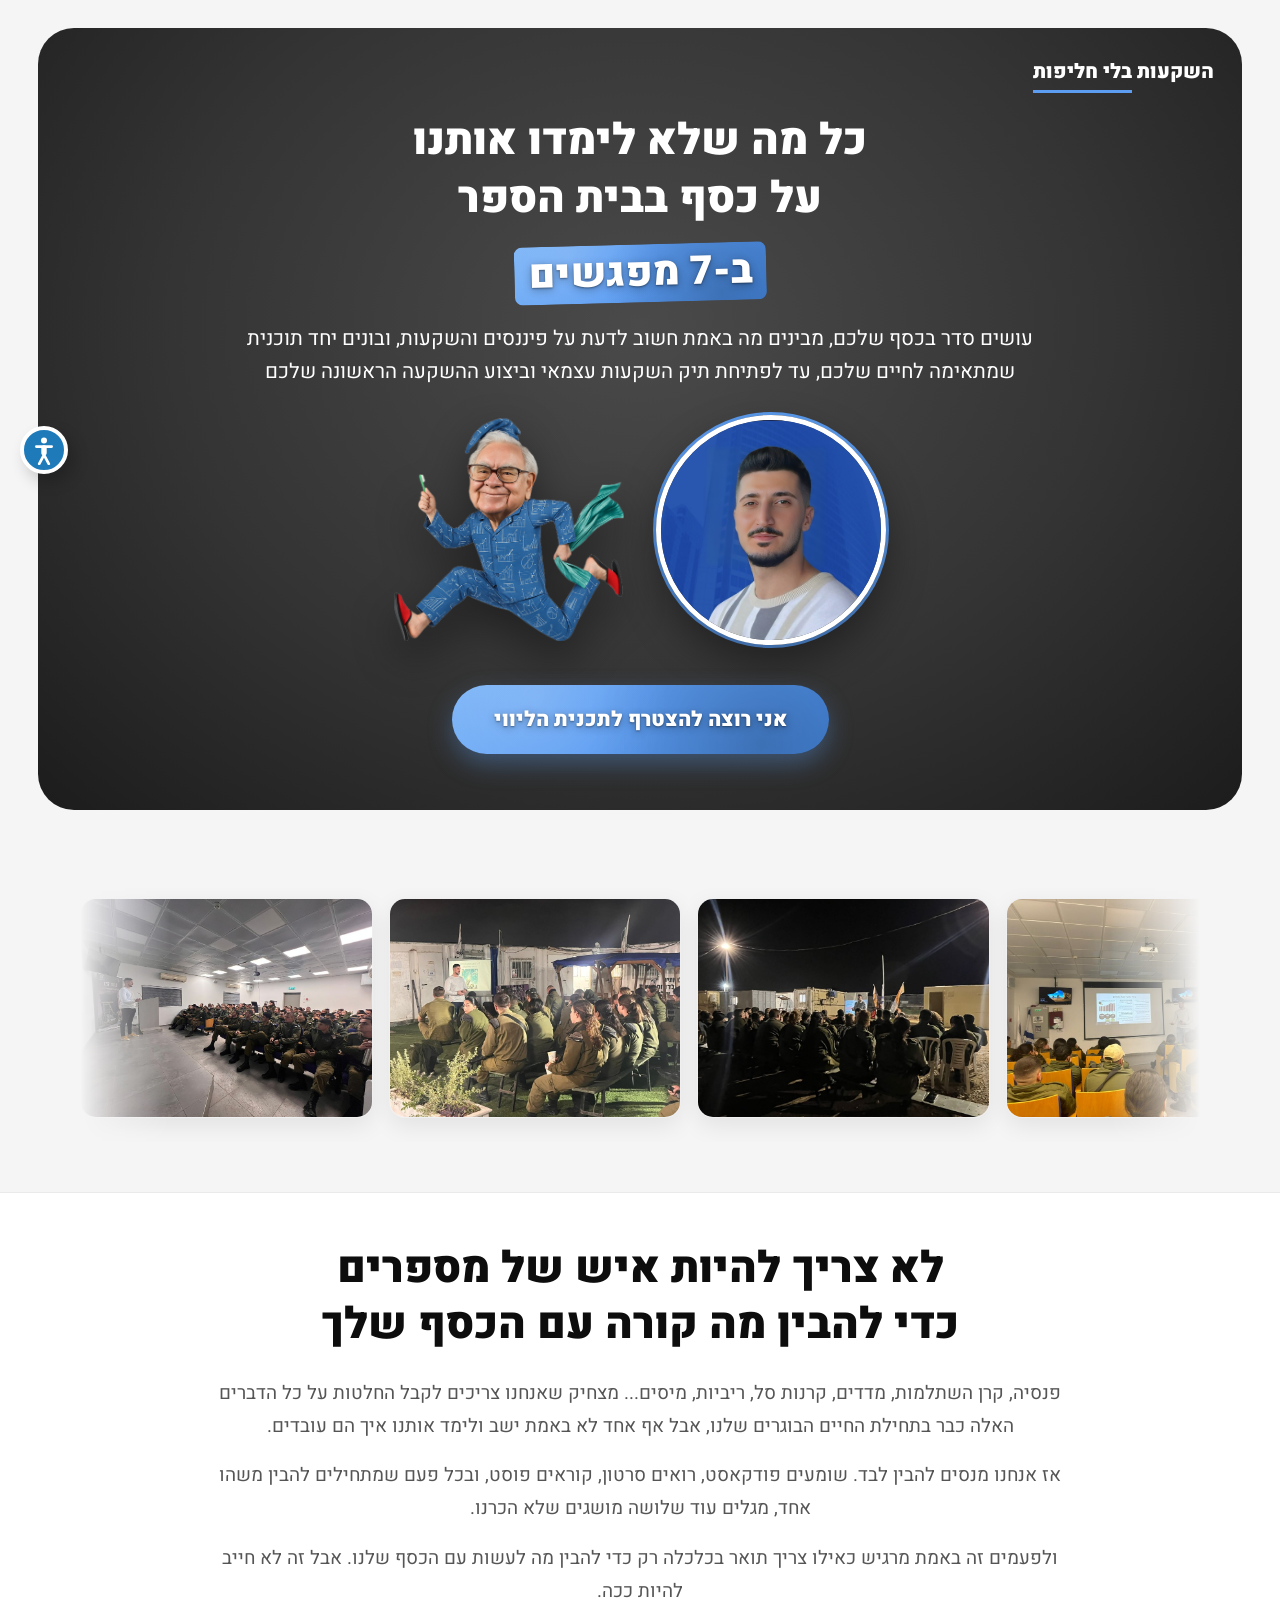
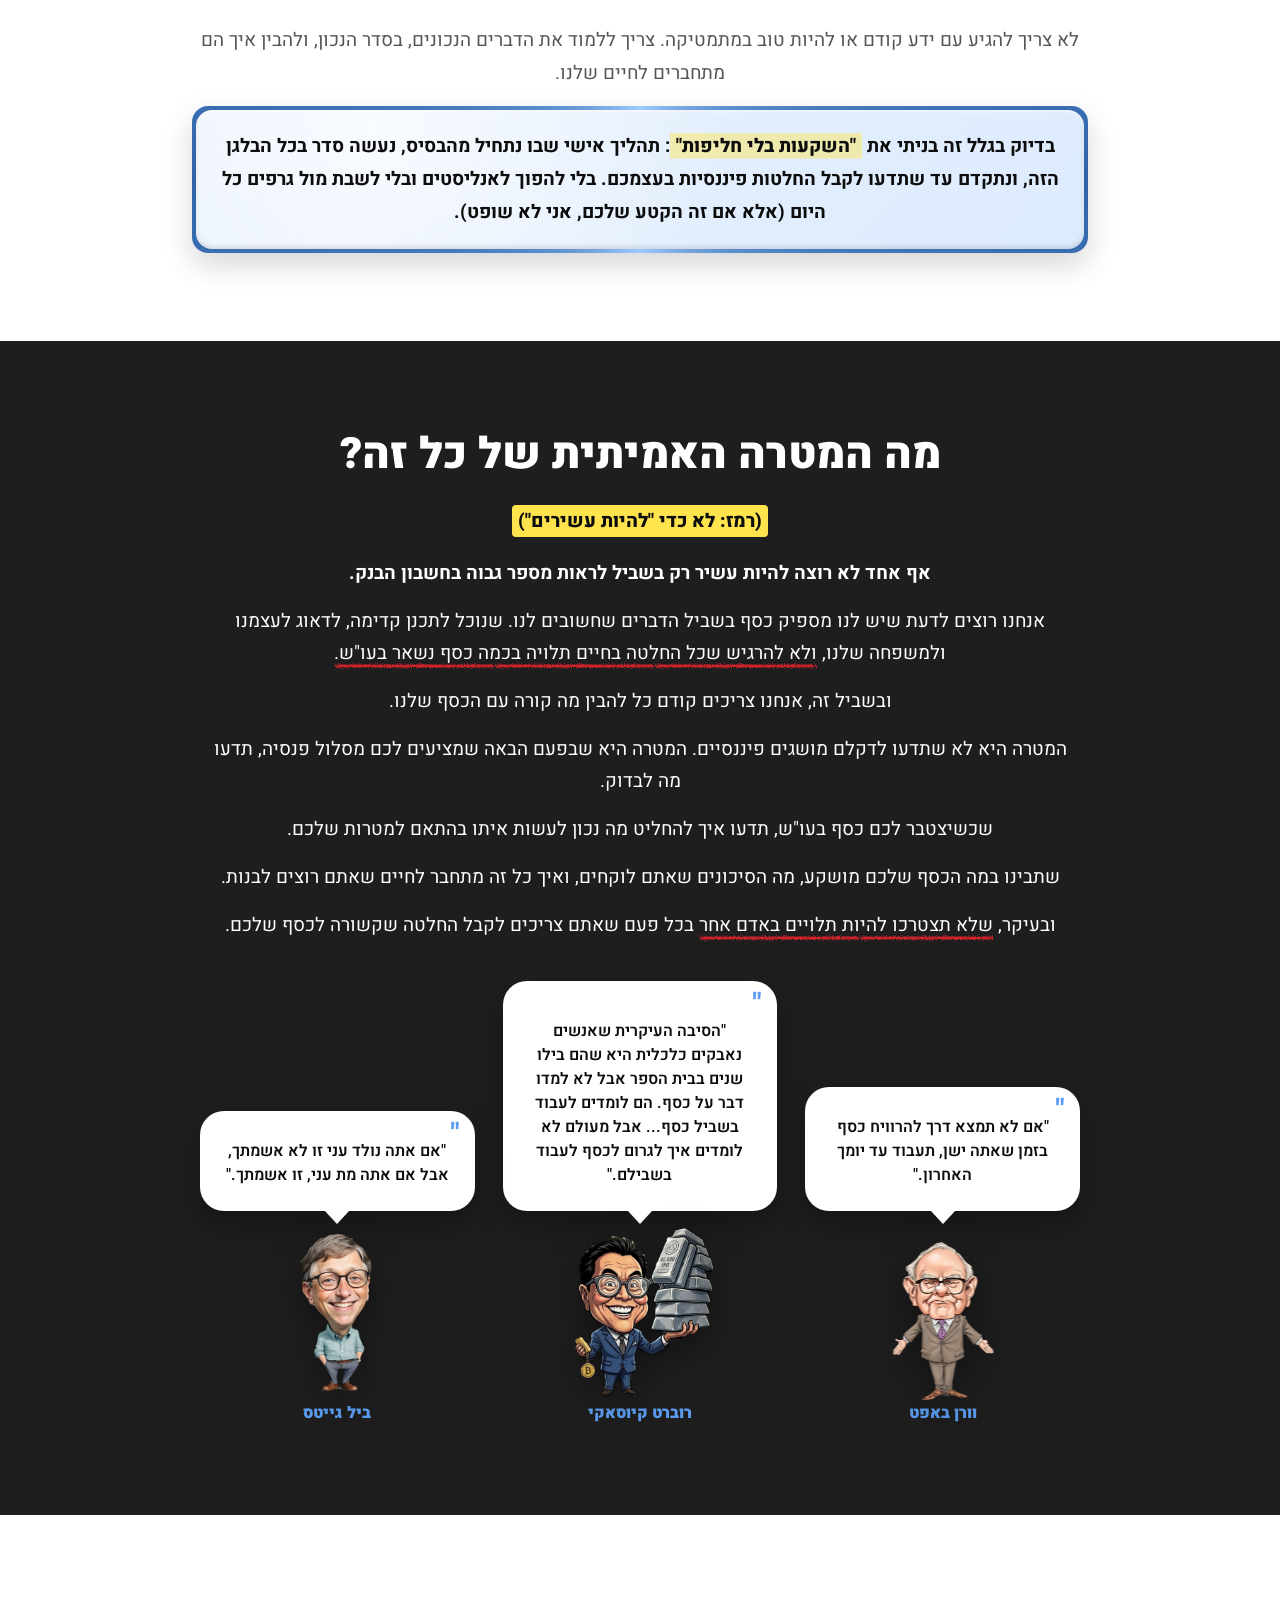
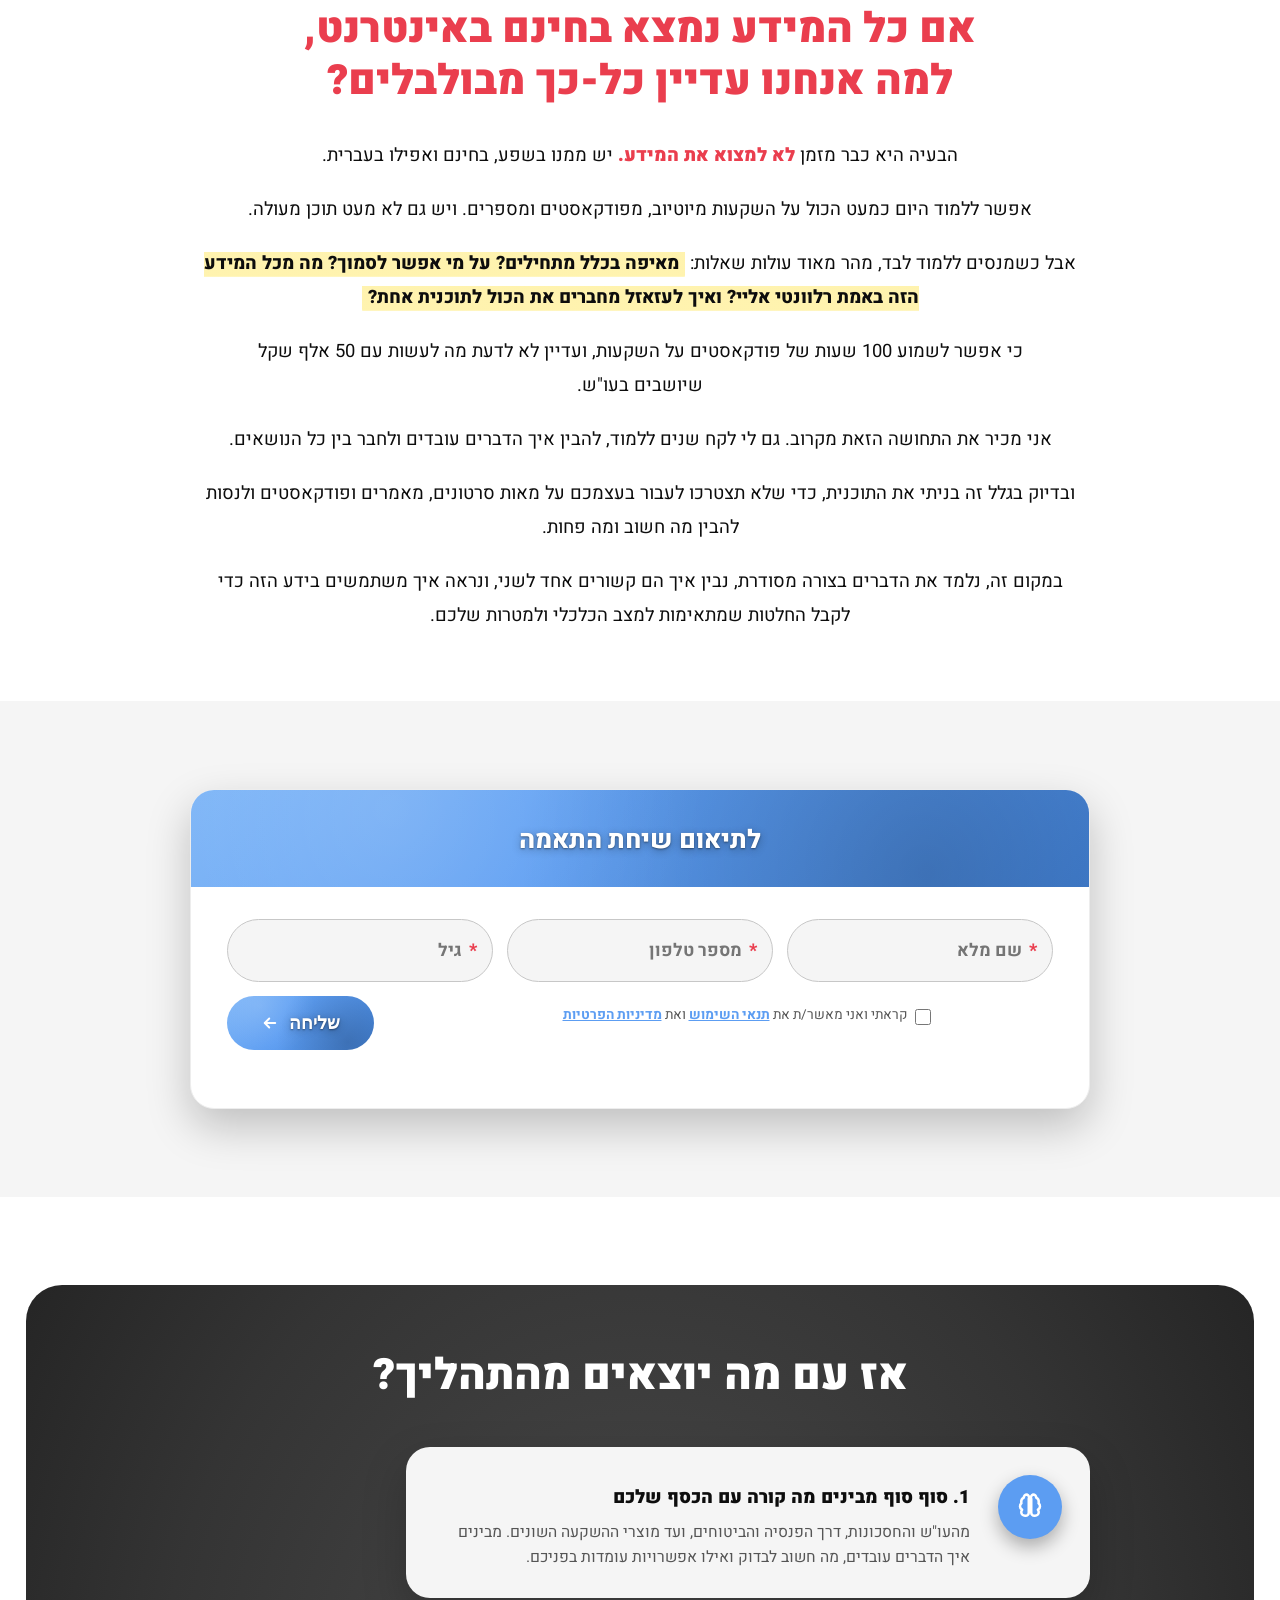
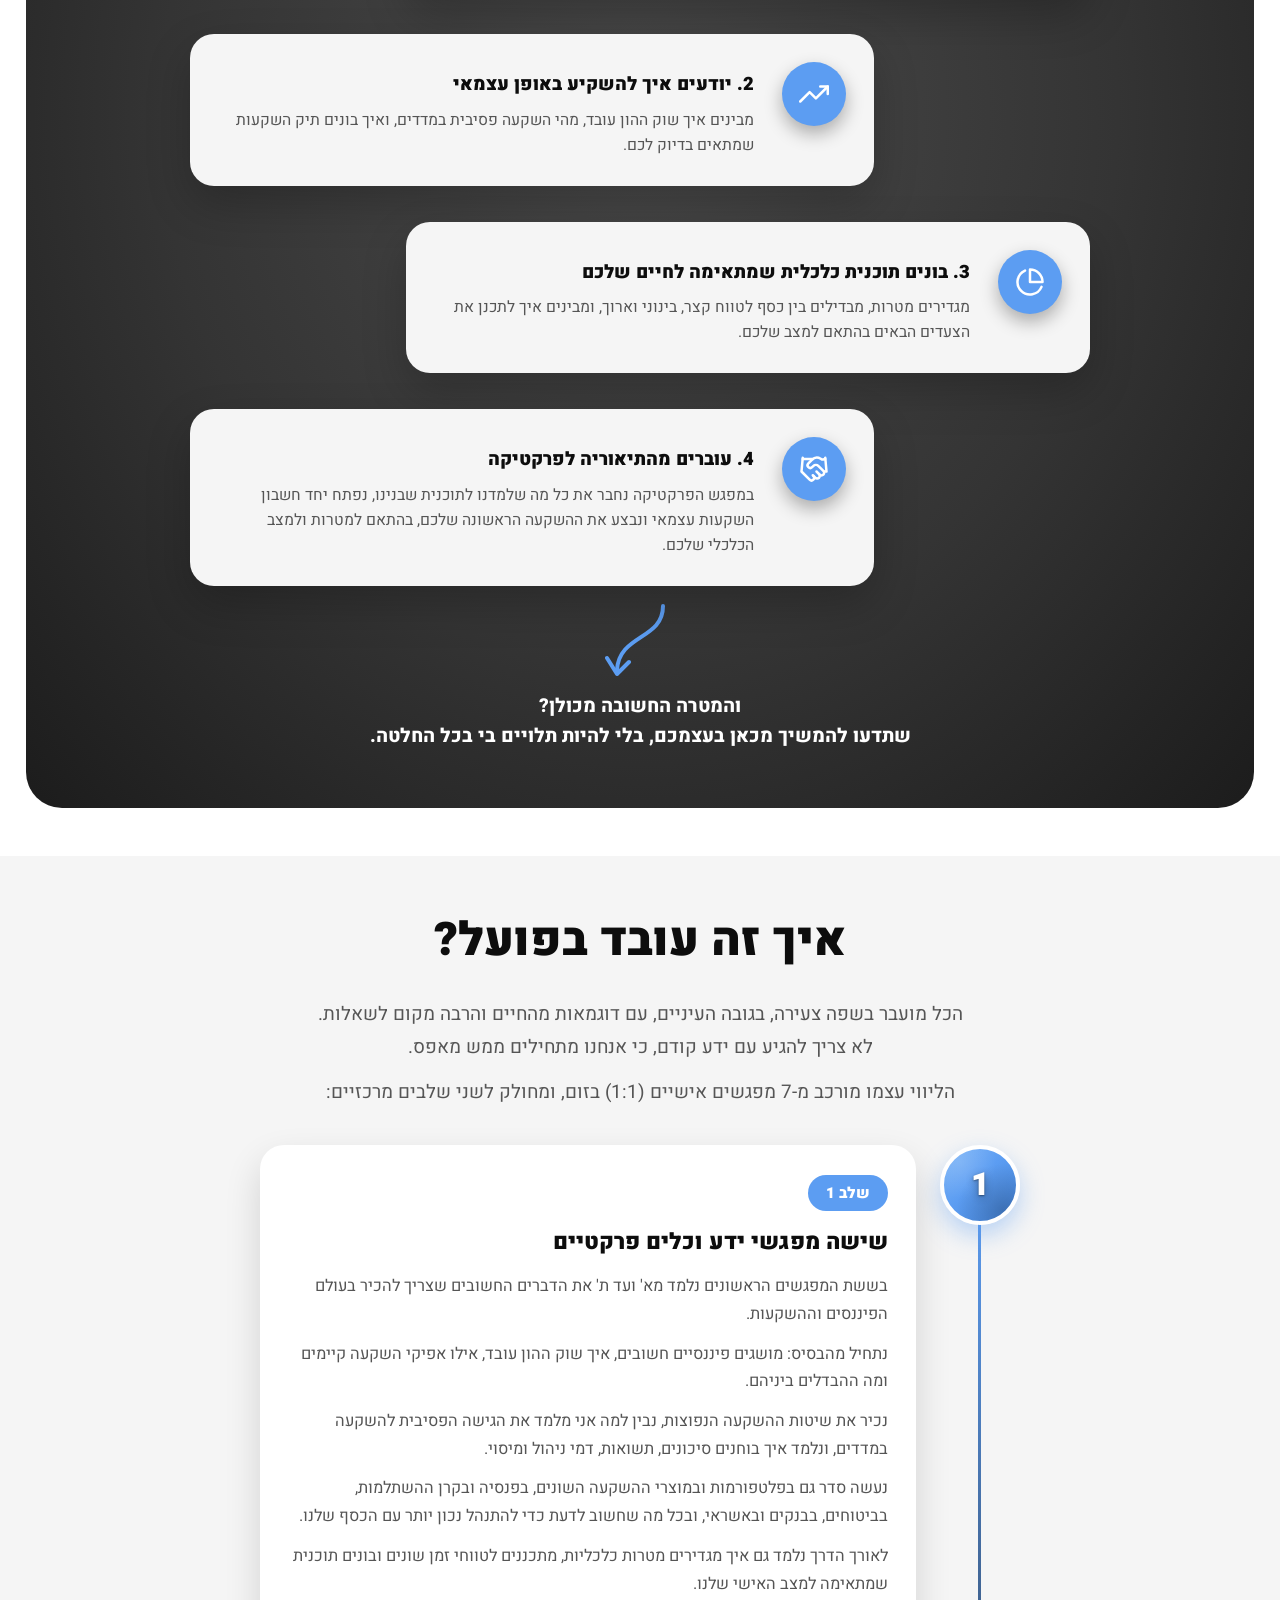
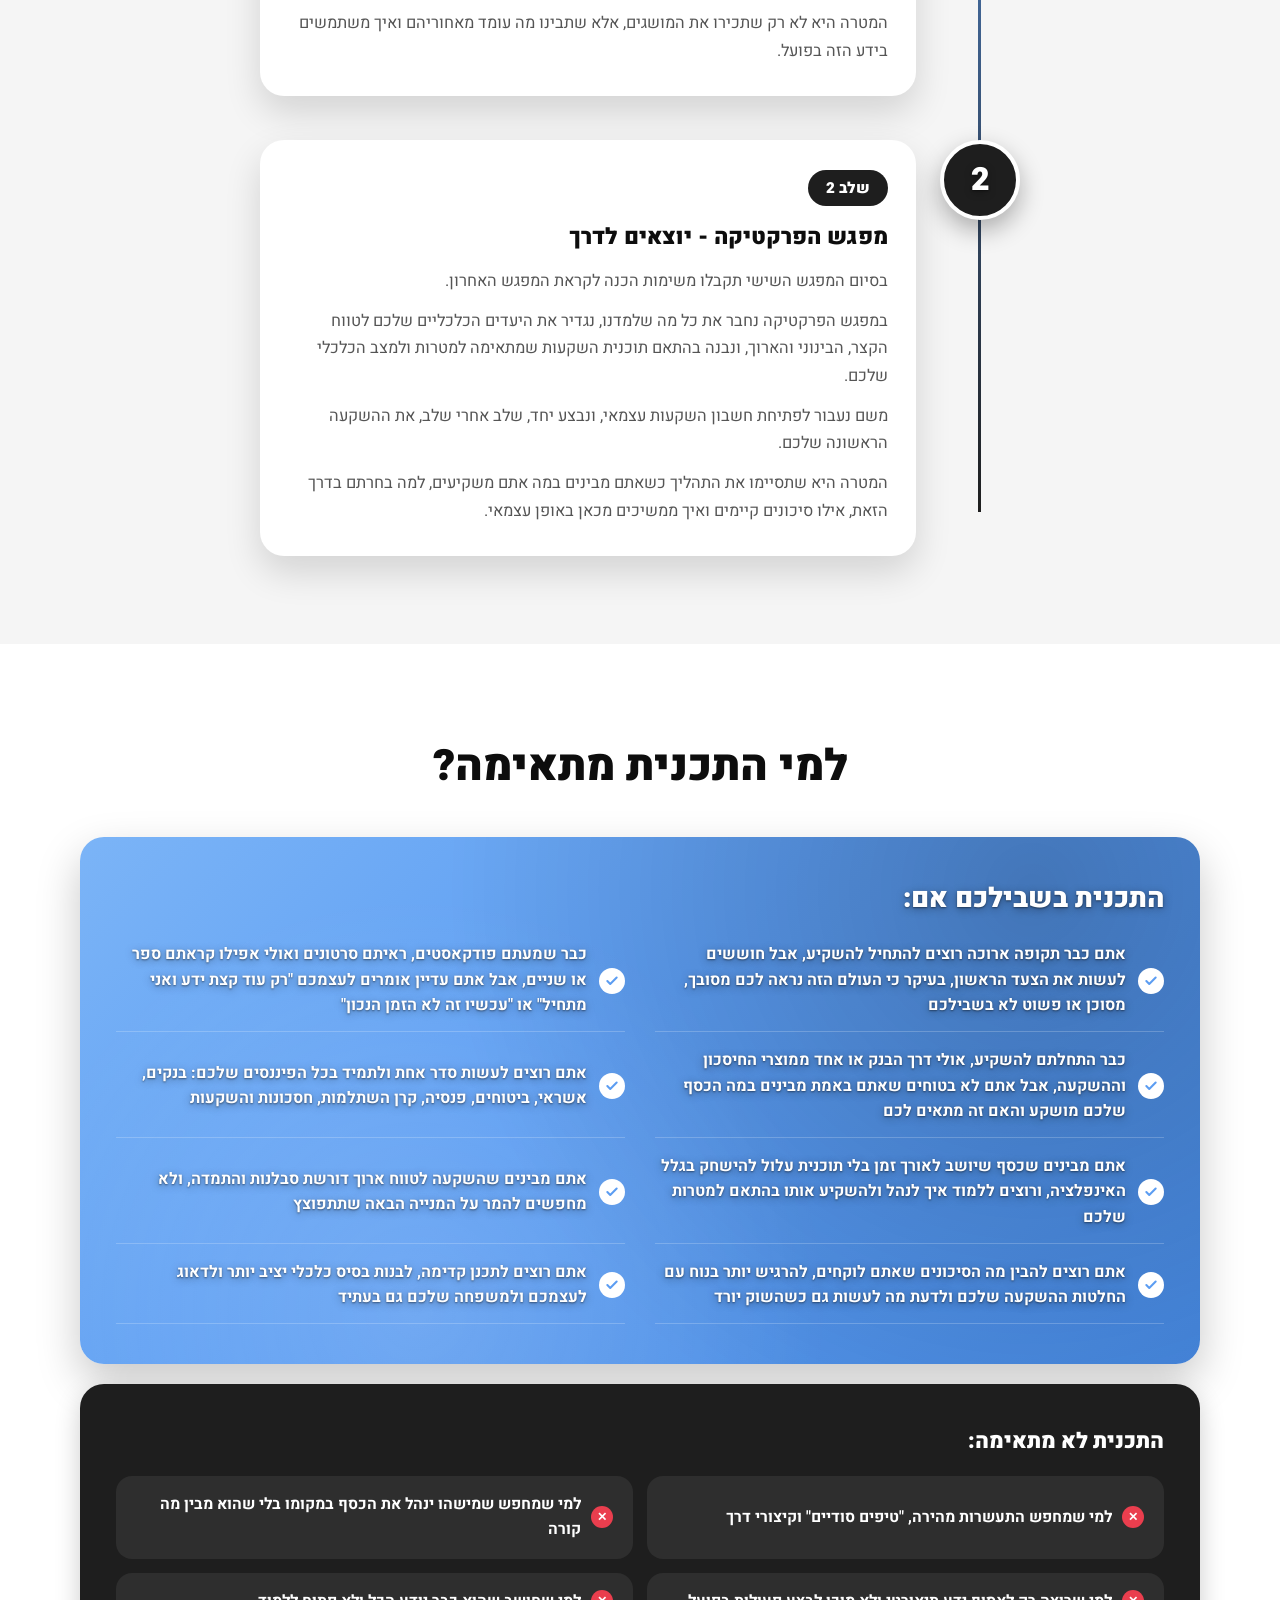
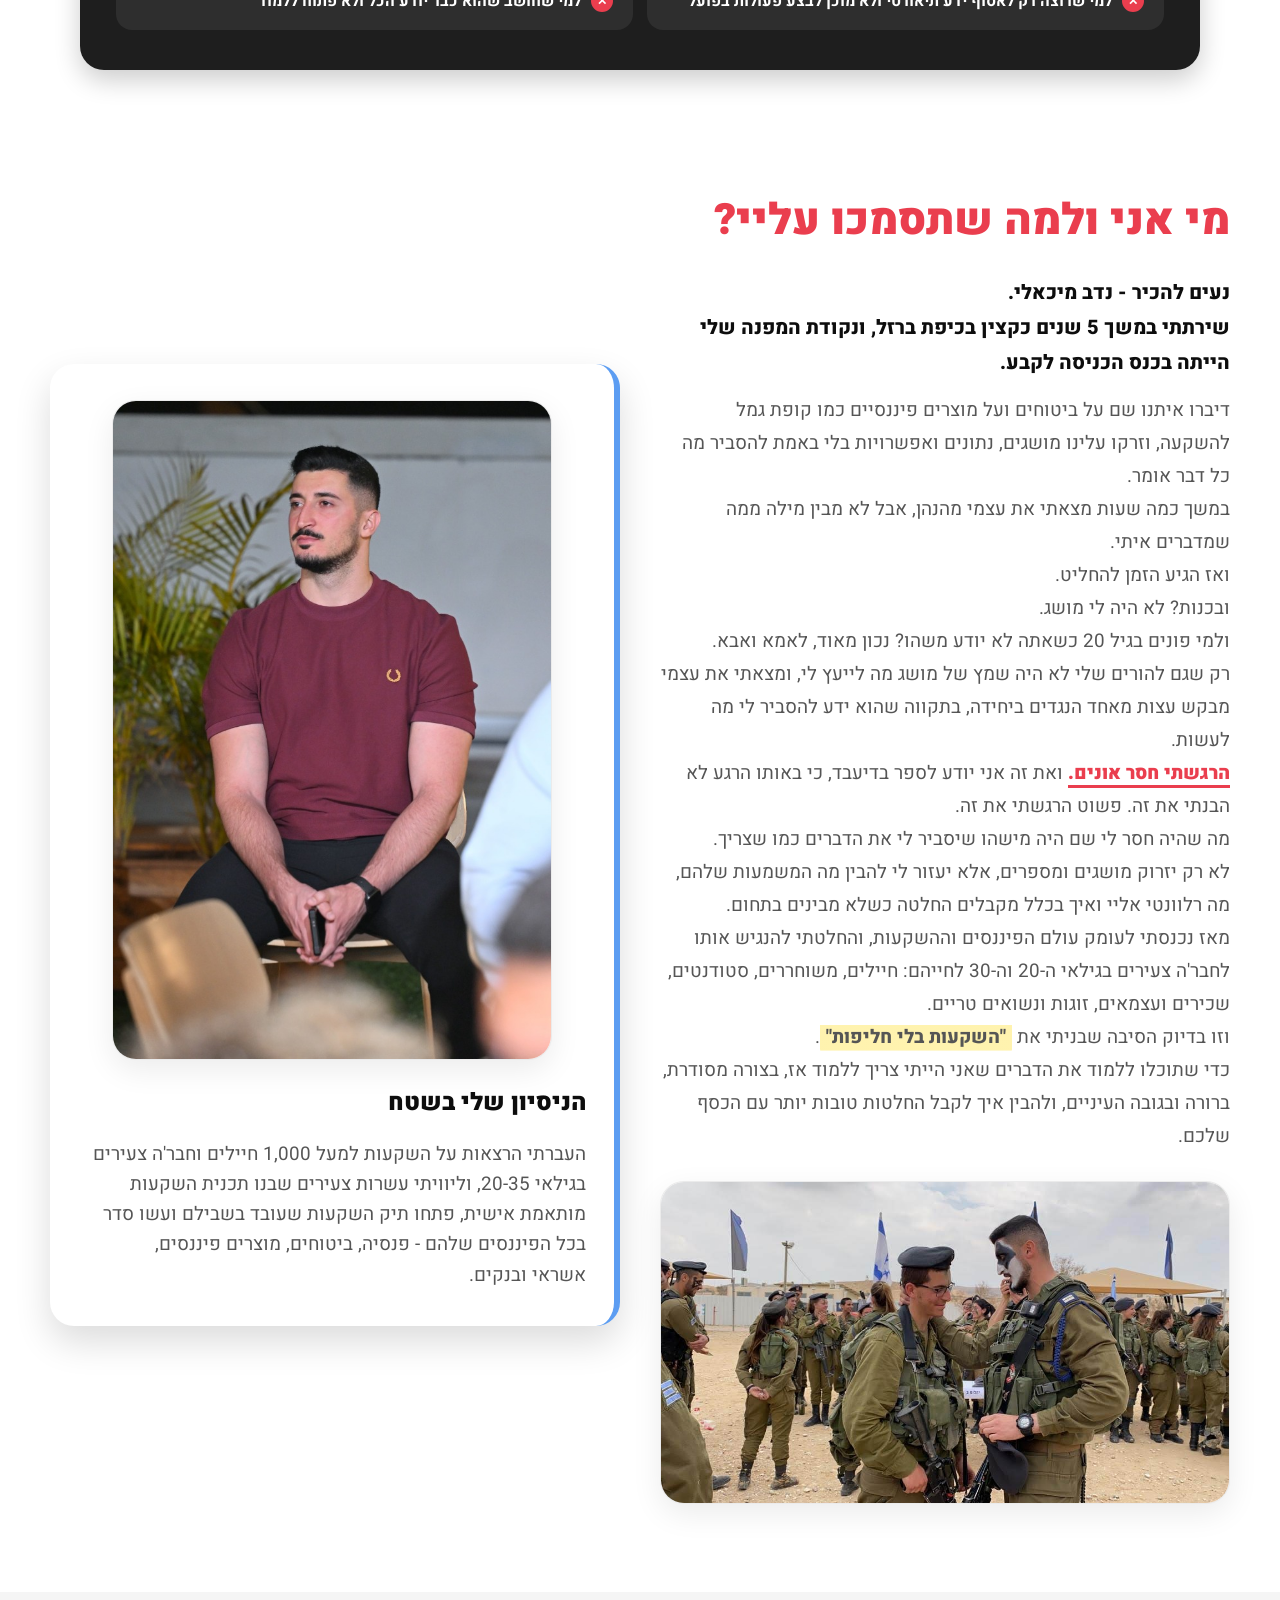
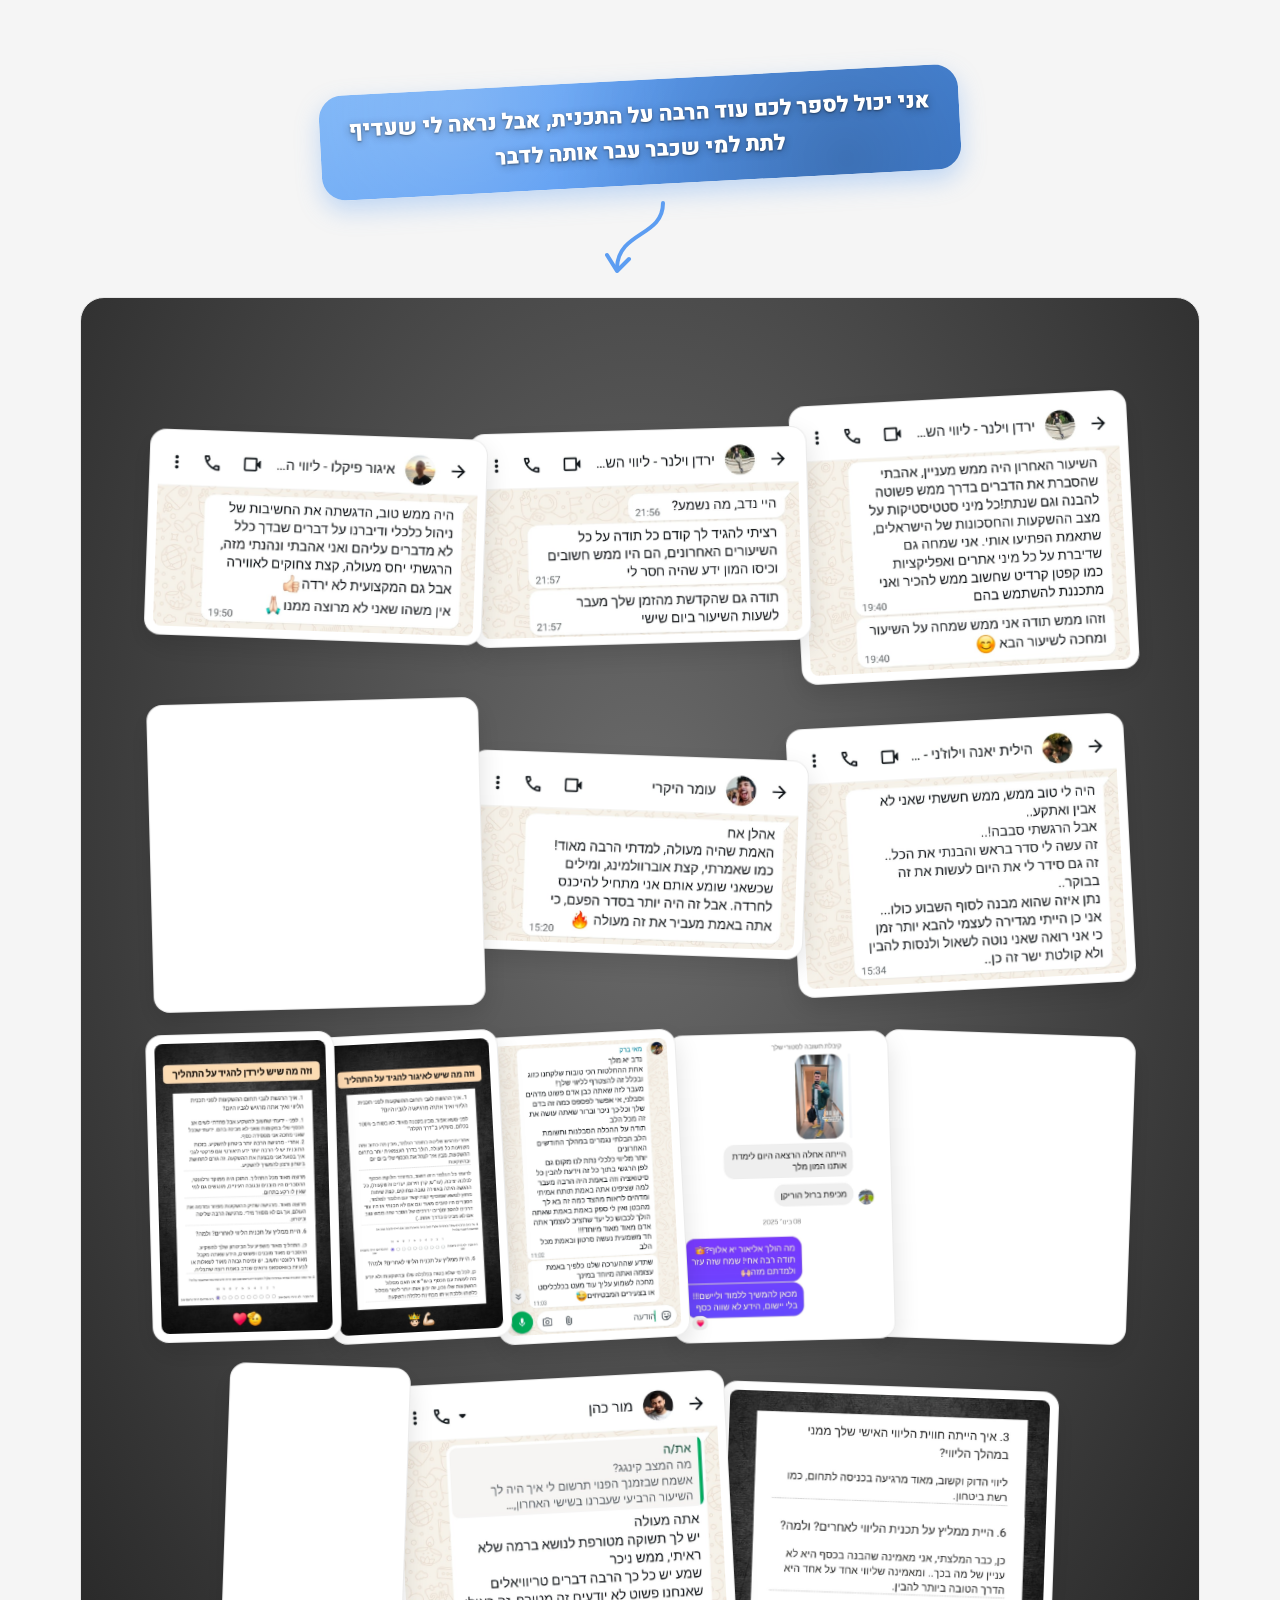
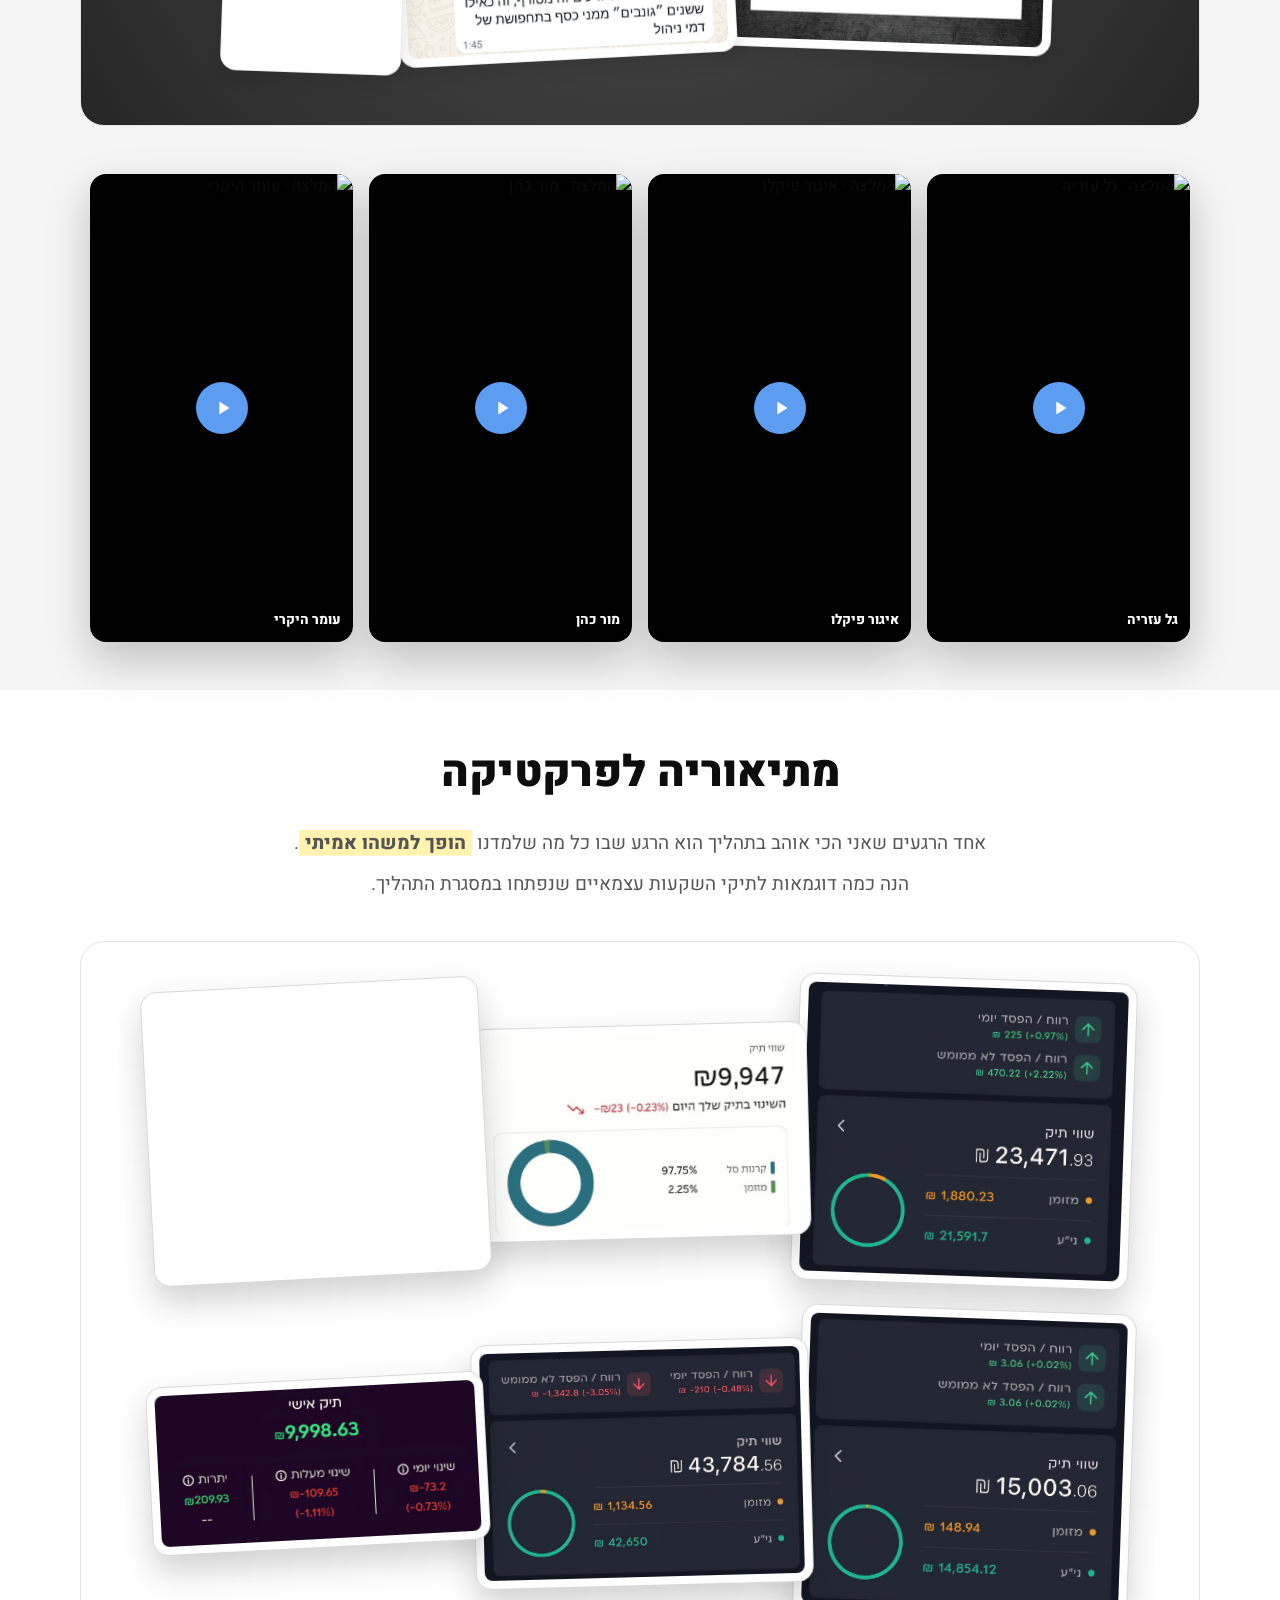
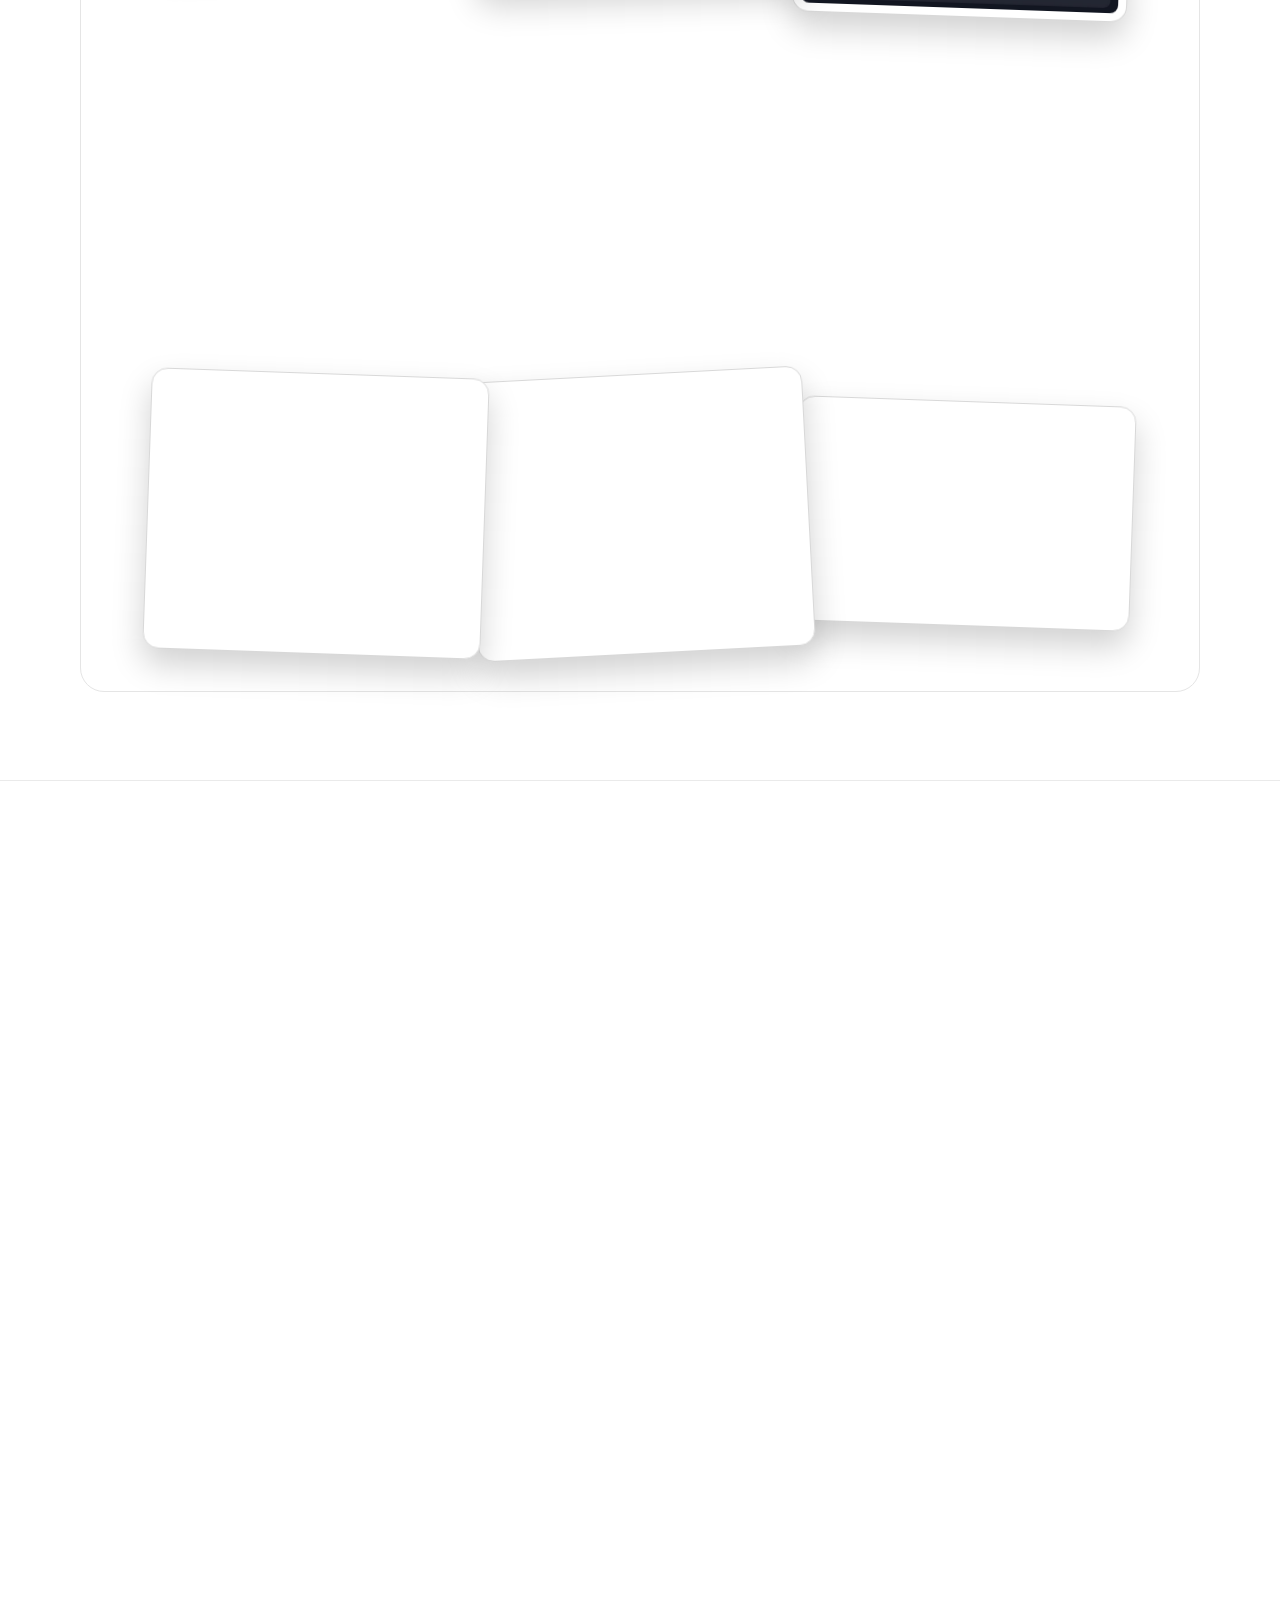
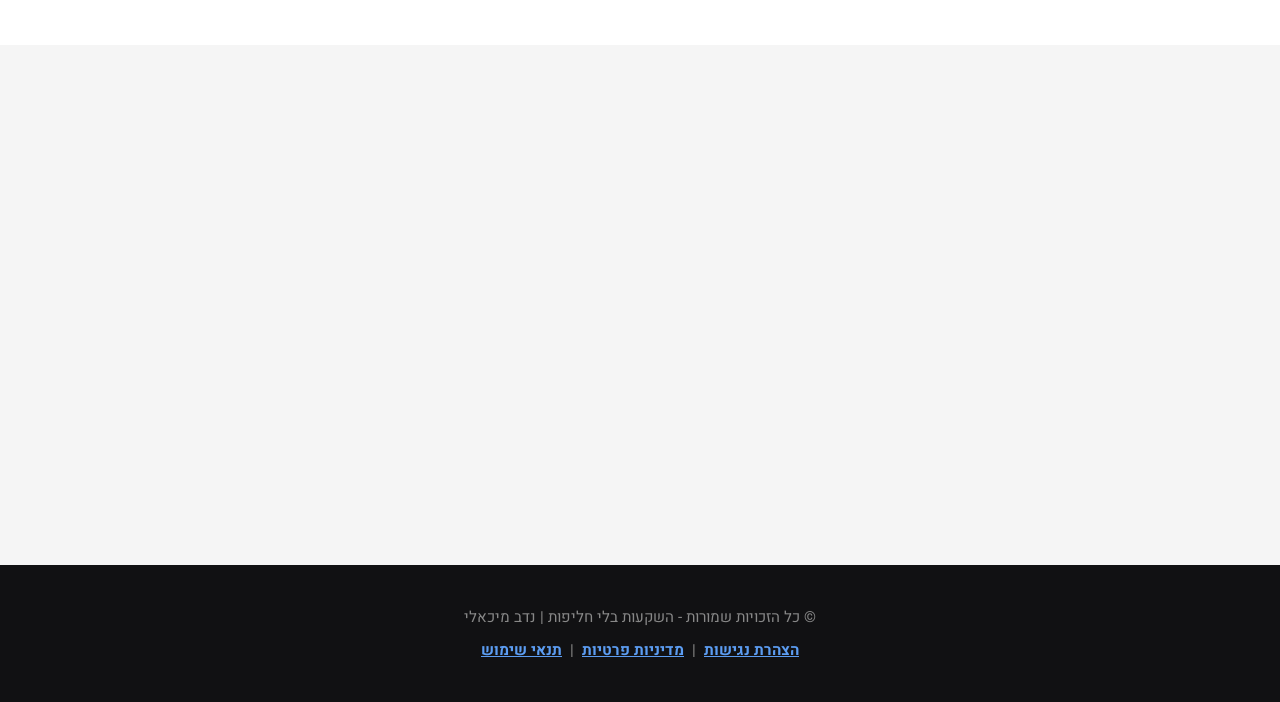
==== commit 332b2214: "Add a 12th portfolio screenshot" ====
--- a/index.html
+++ b/index.html
@@ -645,6 +645,7 @@
           <div class="collage-card lightbox-trigger a1" title="לחץ להגדלת התמונה"><img src="assets/portfolios/portfolio-09.jpg" width="1100" height="1013" alt="תיק השקעות של בוגר 9" loading="lazy" decoding="async"></div>
           <div class="collage-card lightbox-trigger a2" title="לחץ להגדלת התמונה"><img src="assets/portfolios/portfolio-10.jpg" width="1100" height="713" alt="תיק השקעות של בוגר 10" loading="lazy" decoding="async"></div>
           <div class="collage-card lightbox-trigger a1" title="לחץ להגדלת התמונה"><img src="assets/portfolios/portfolio-11.jpg" width="3768" height="3088" alt="תיק השקעות של בוגר 11" loading="lazy" decoding="async"></div>
+          <div class="collage-card lightbox-trigger a2" title="לחץ להגדלת התמונה"><img src="assets/portfolios/portfolio-12.jpg" width="2944" height="2424" alt="תיק השקעות של בוגר 12" loading="lazy" decoding="async"></div>
         </div>
       </div>
     </section>
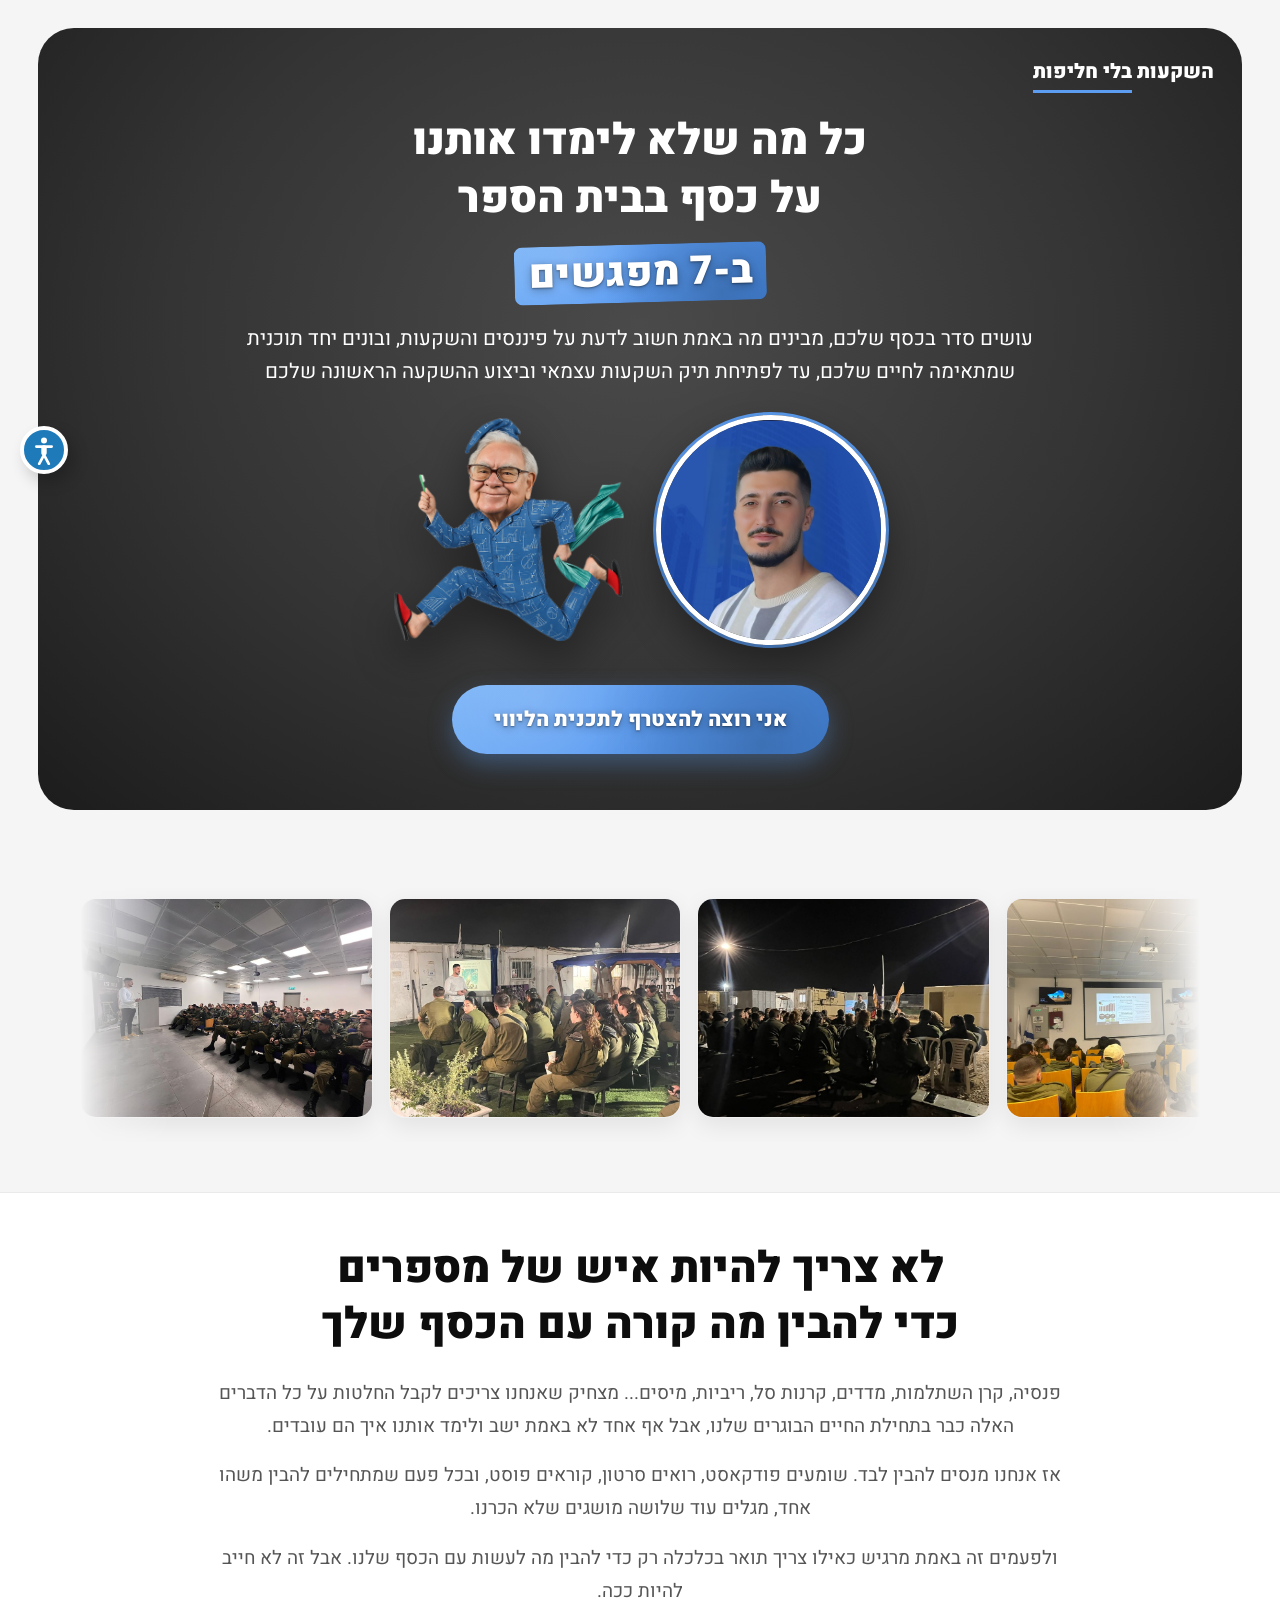
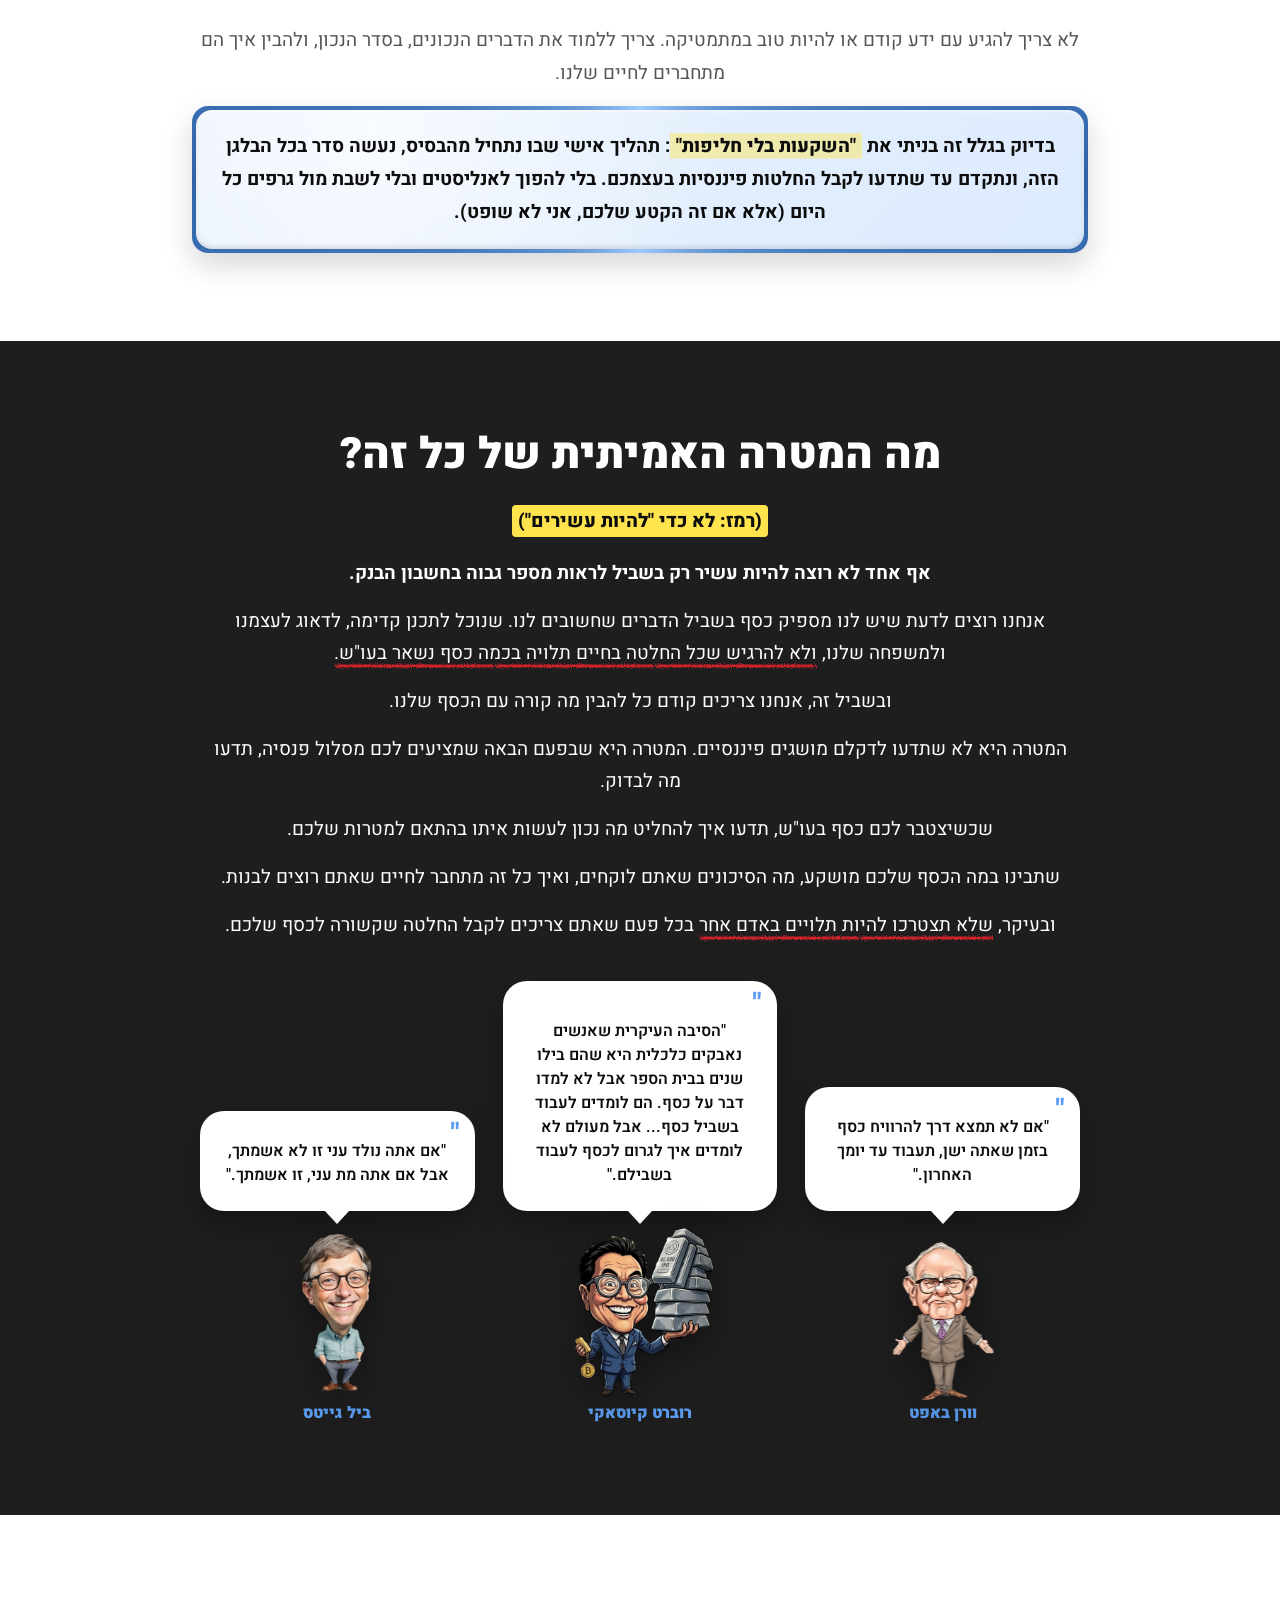
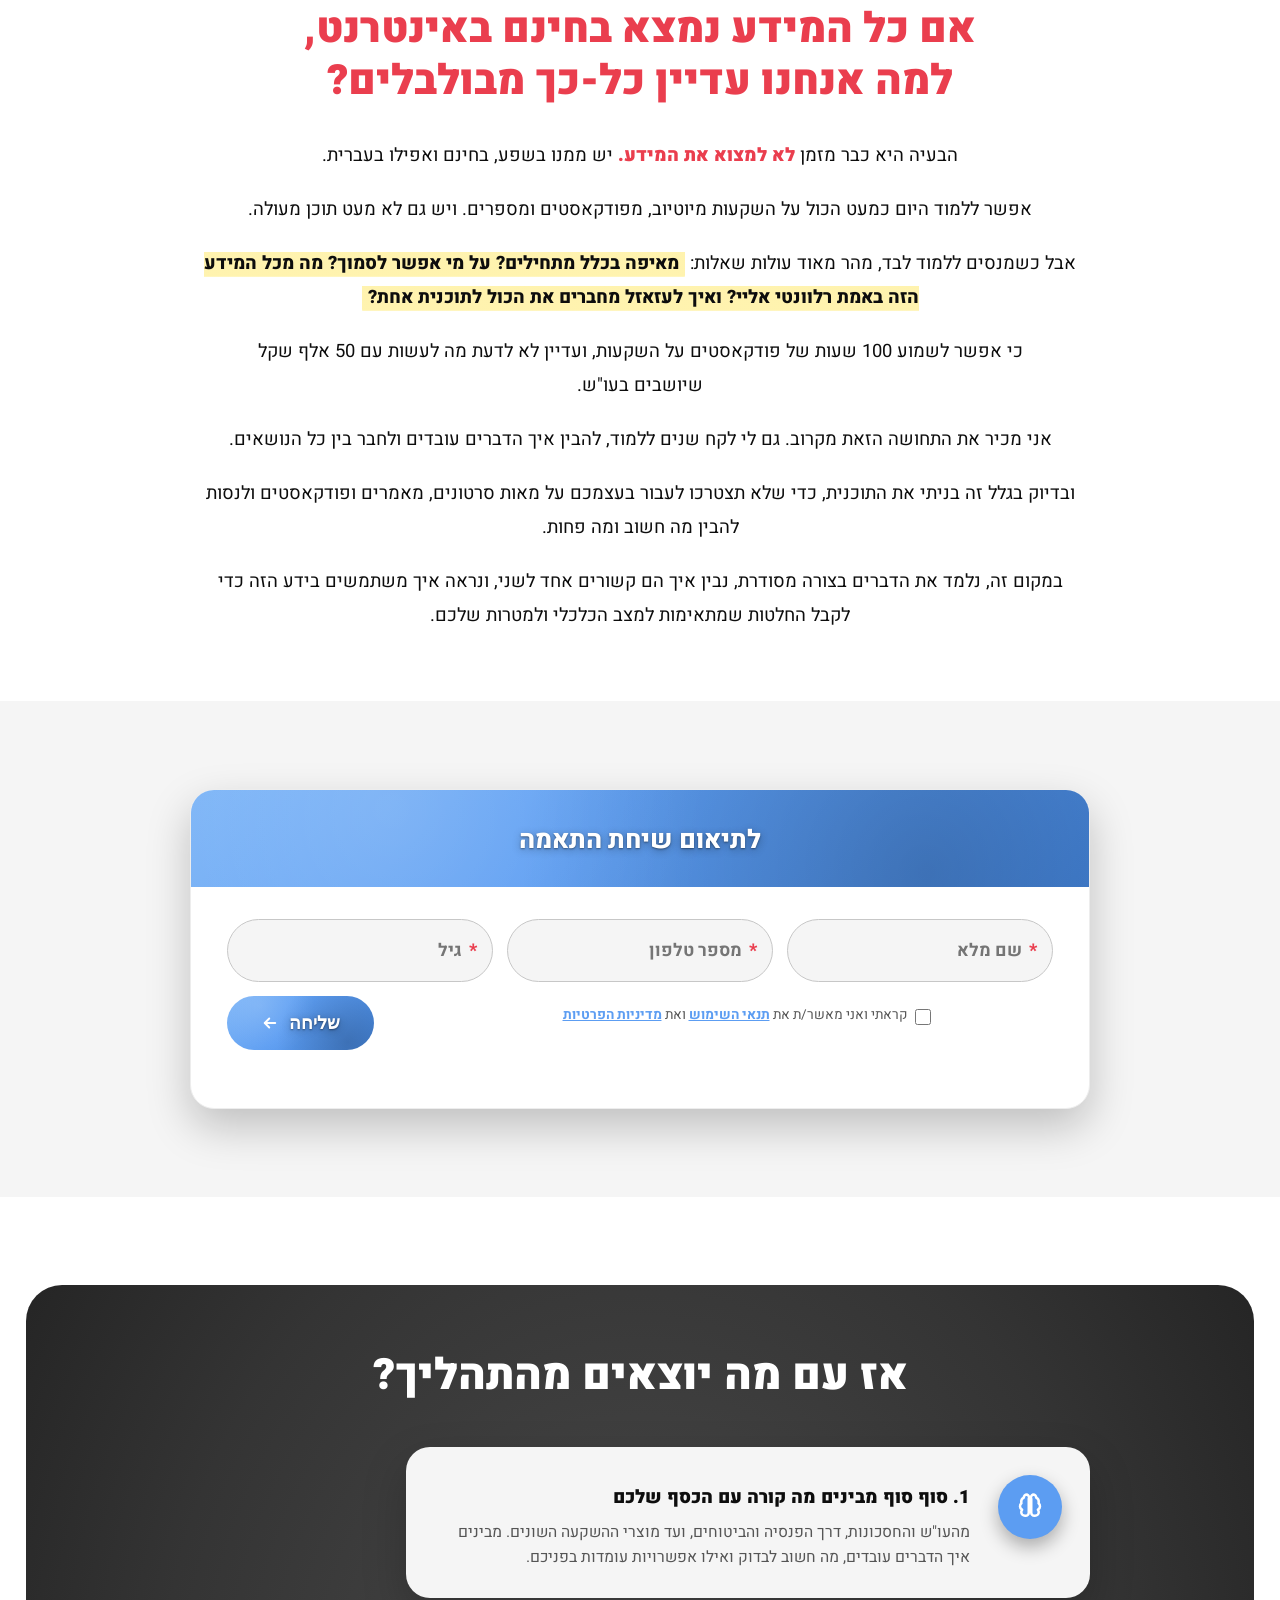
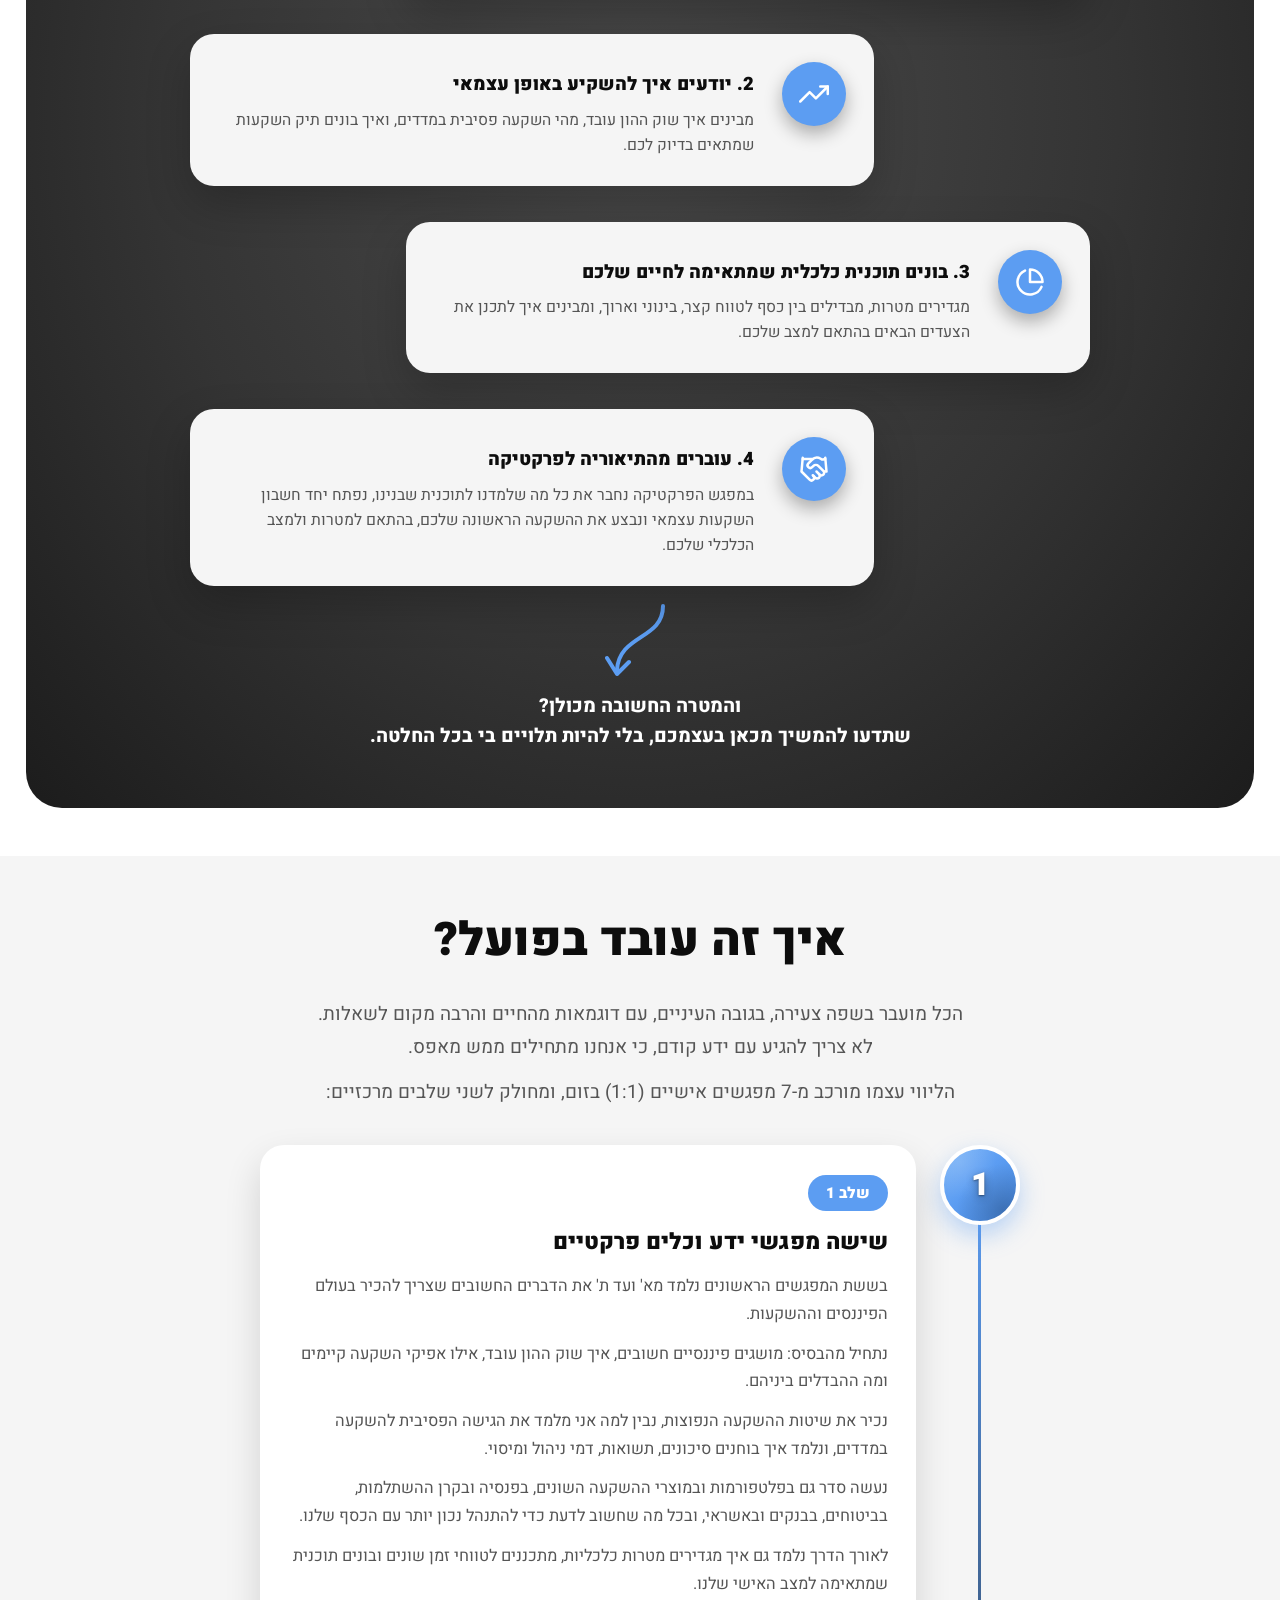
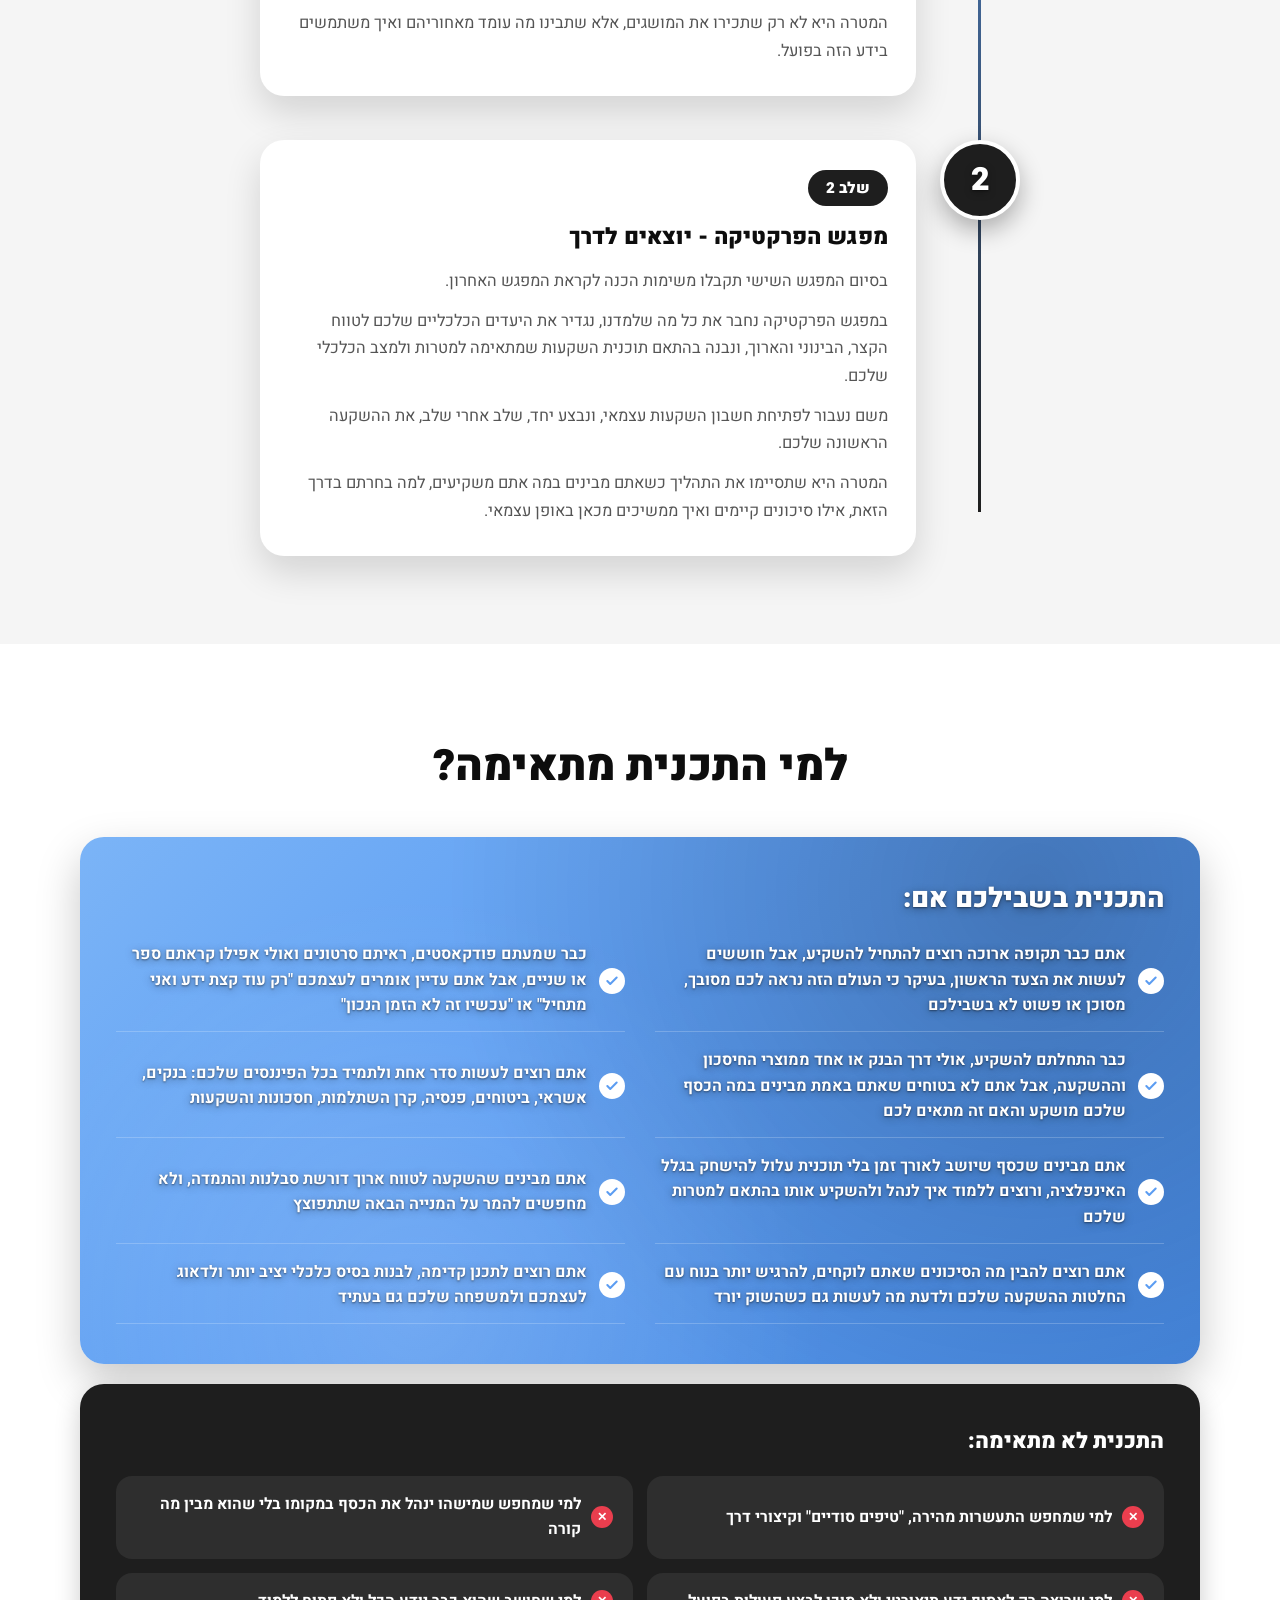
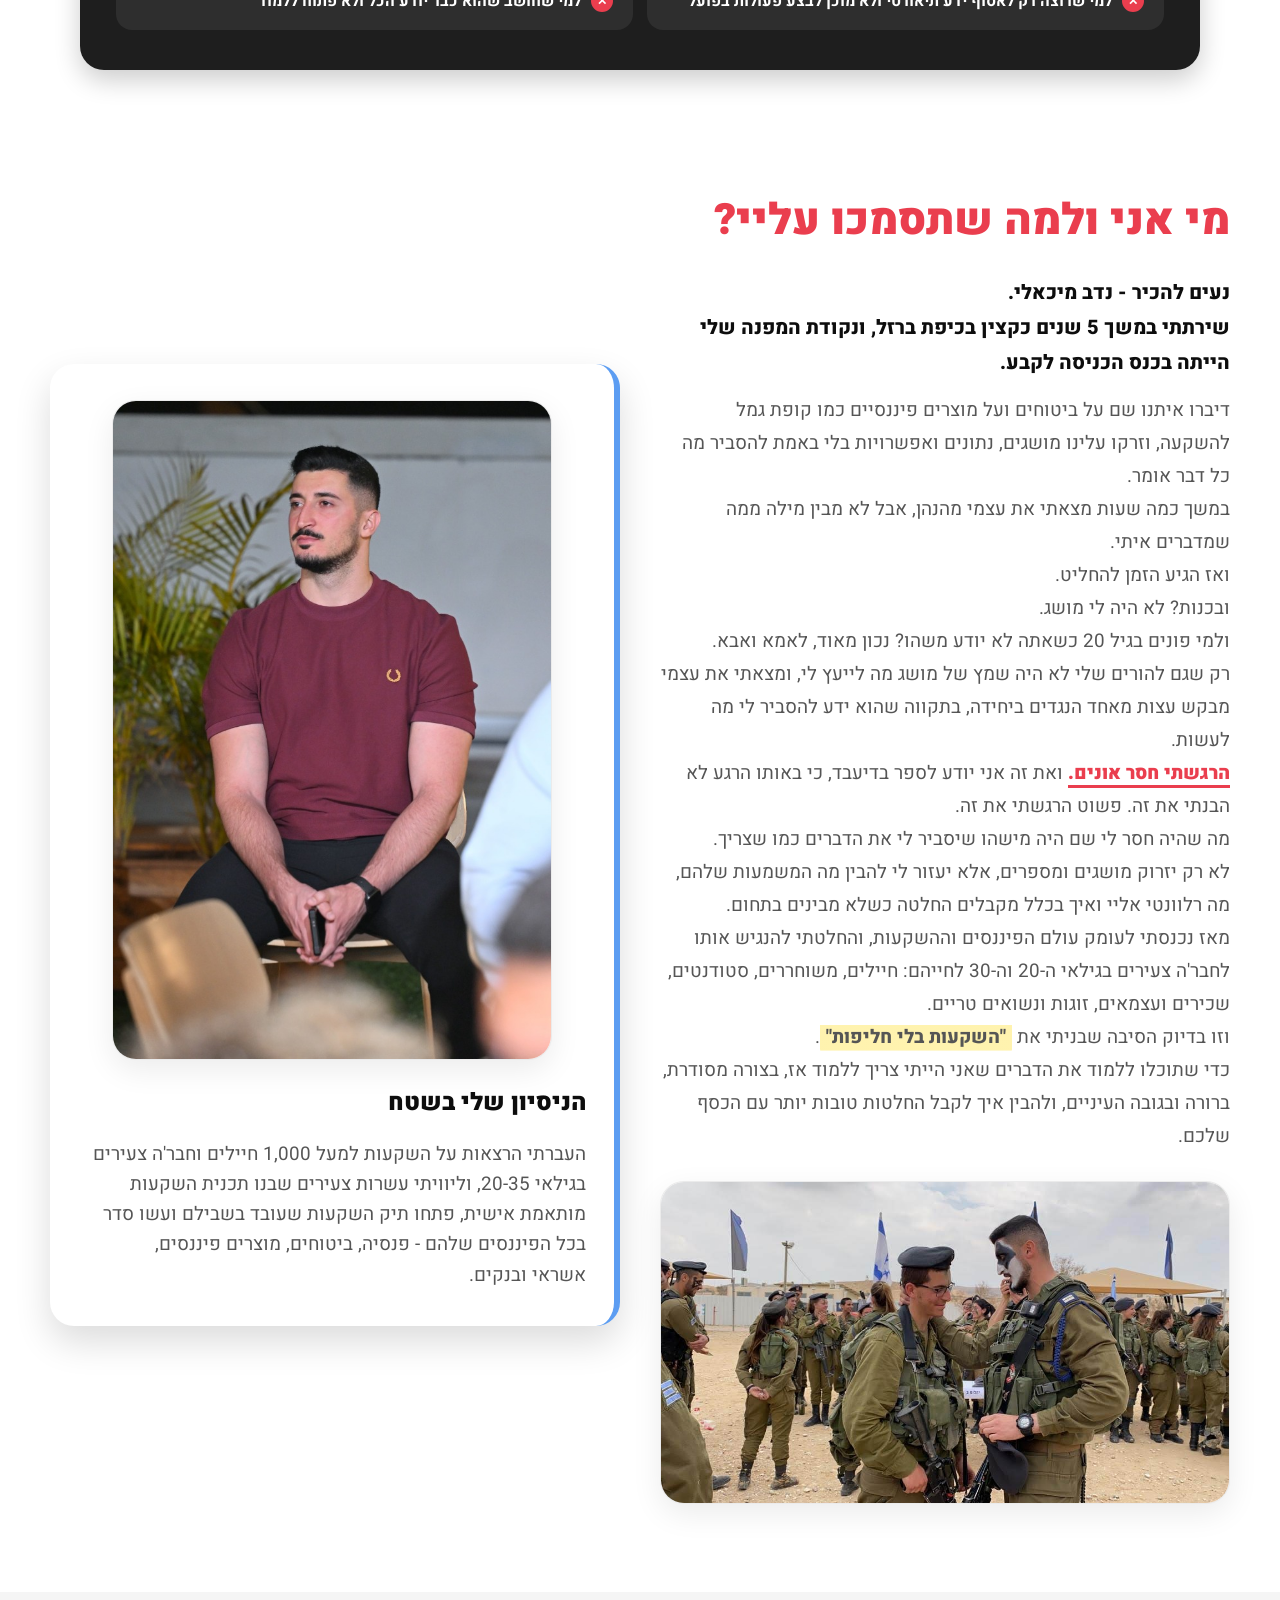
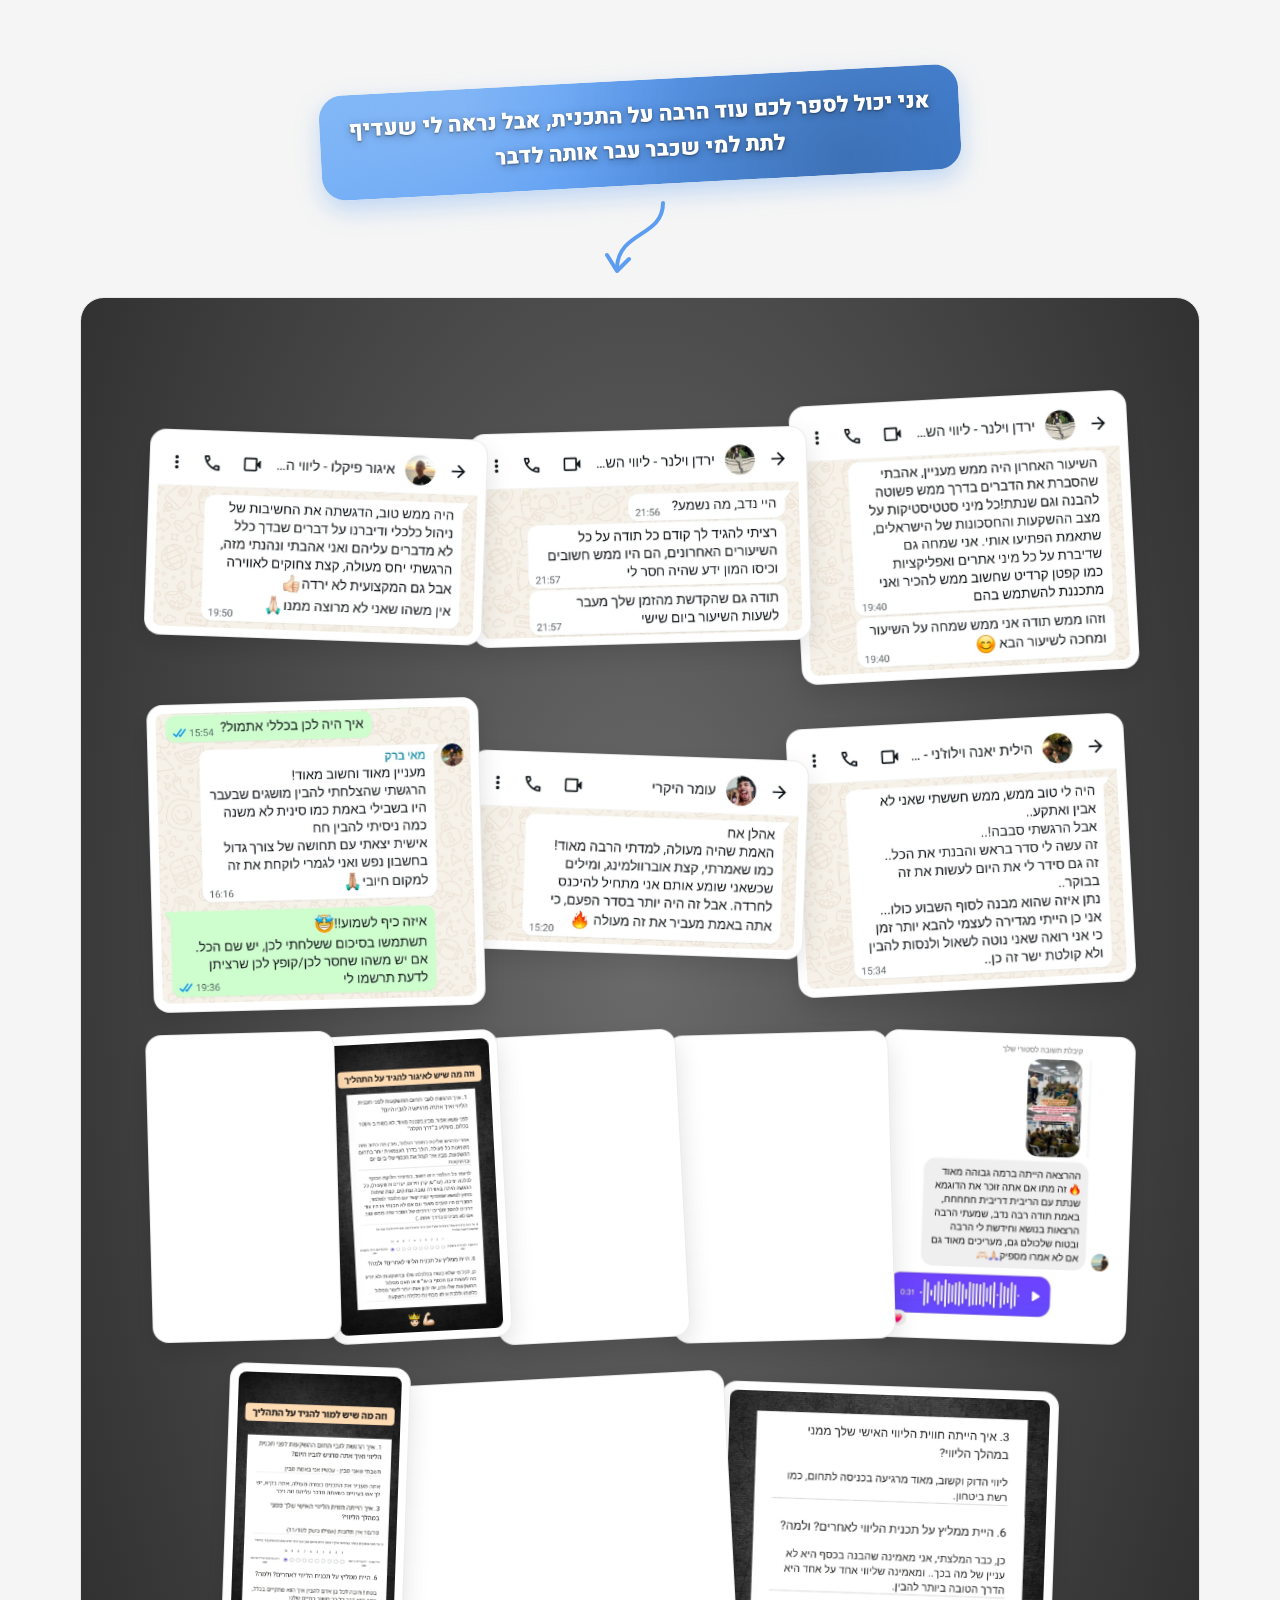
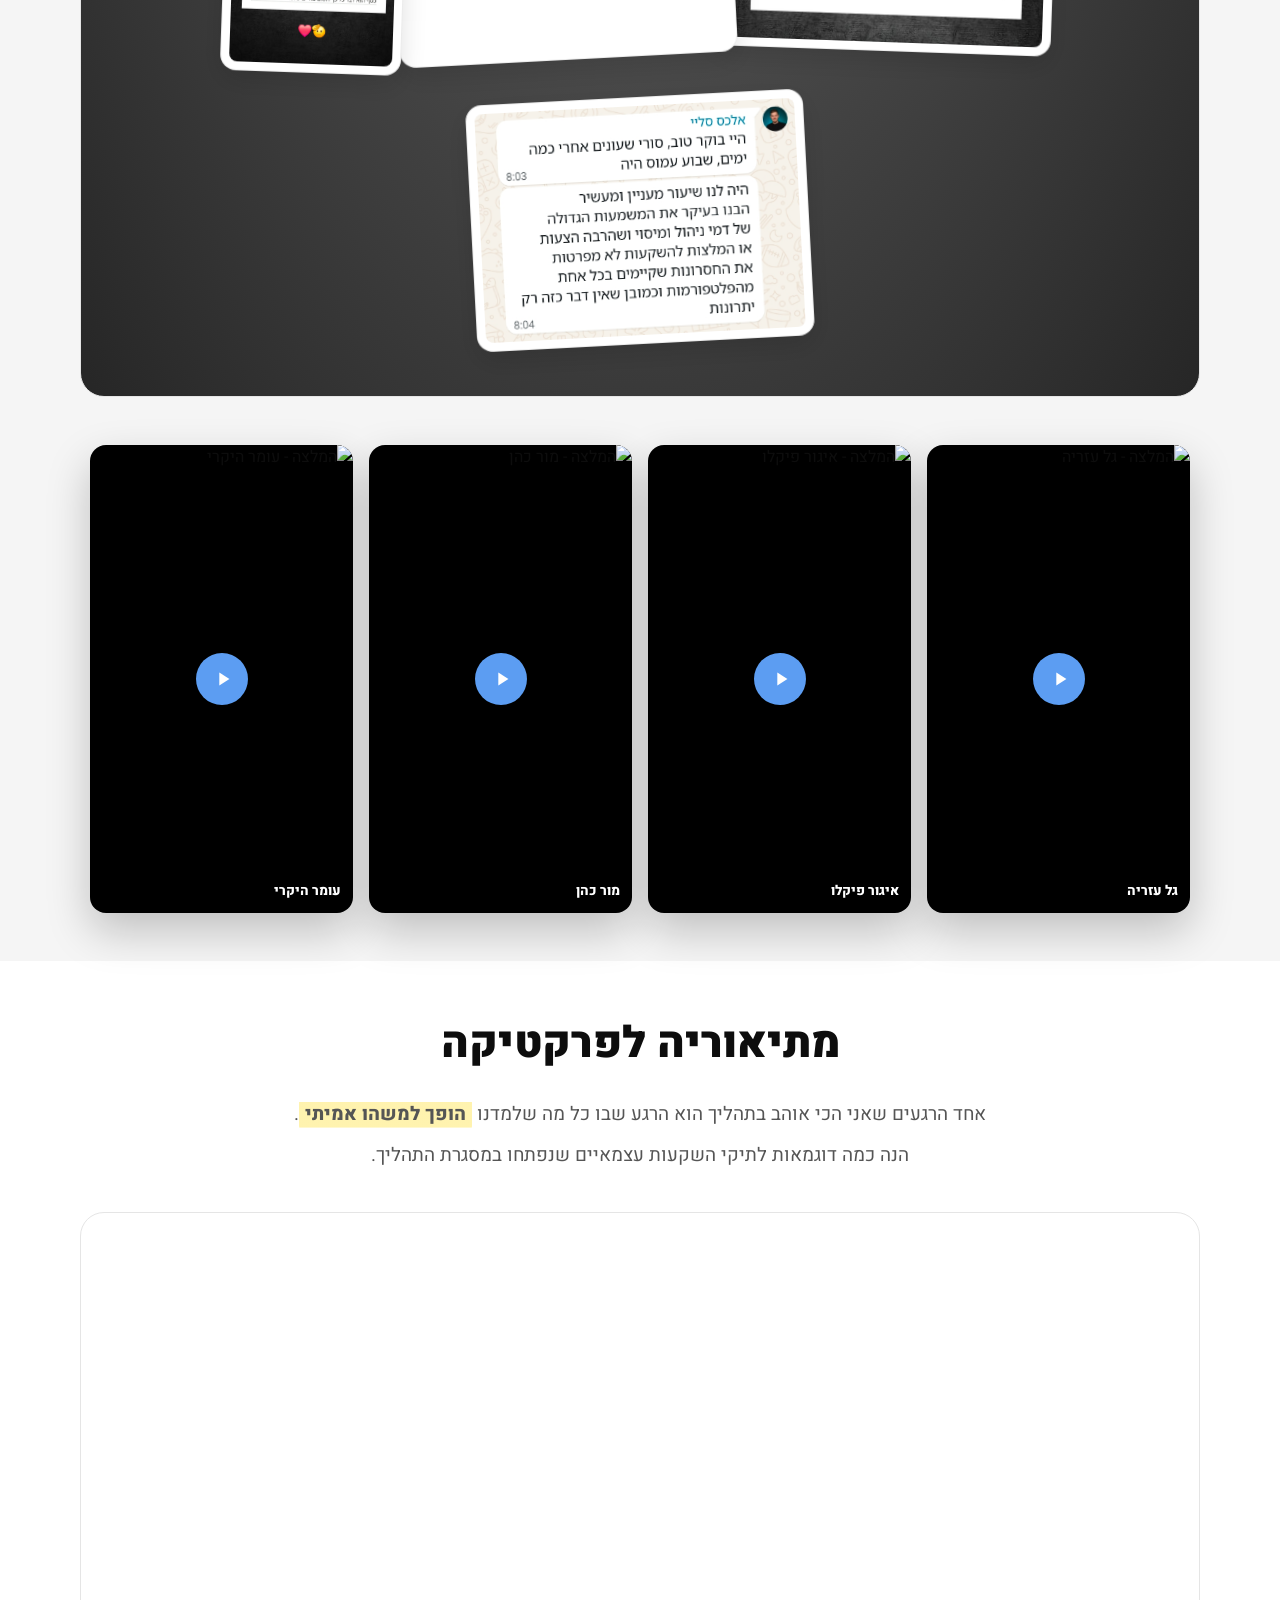
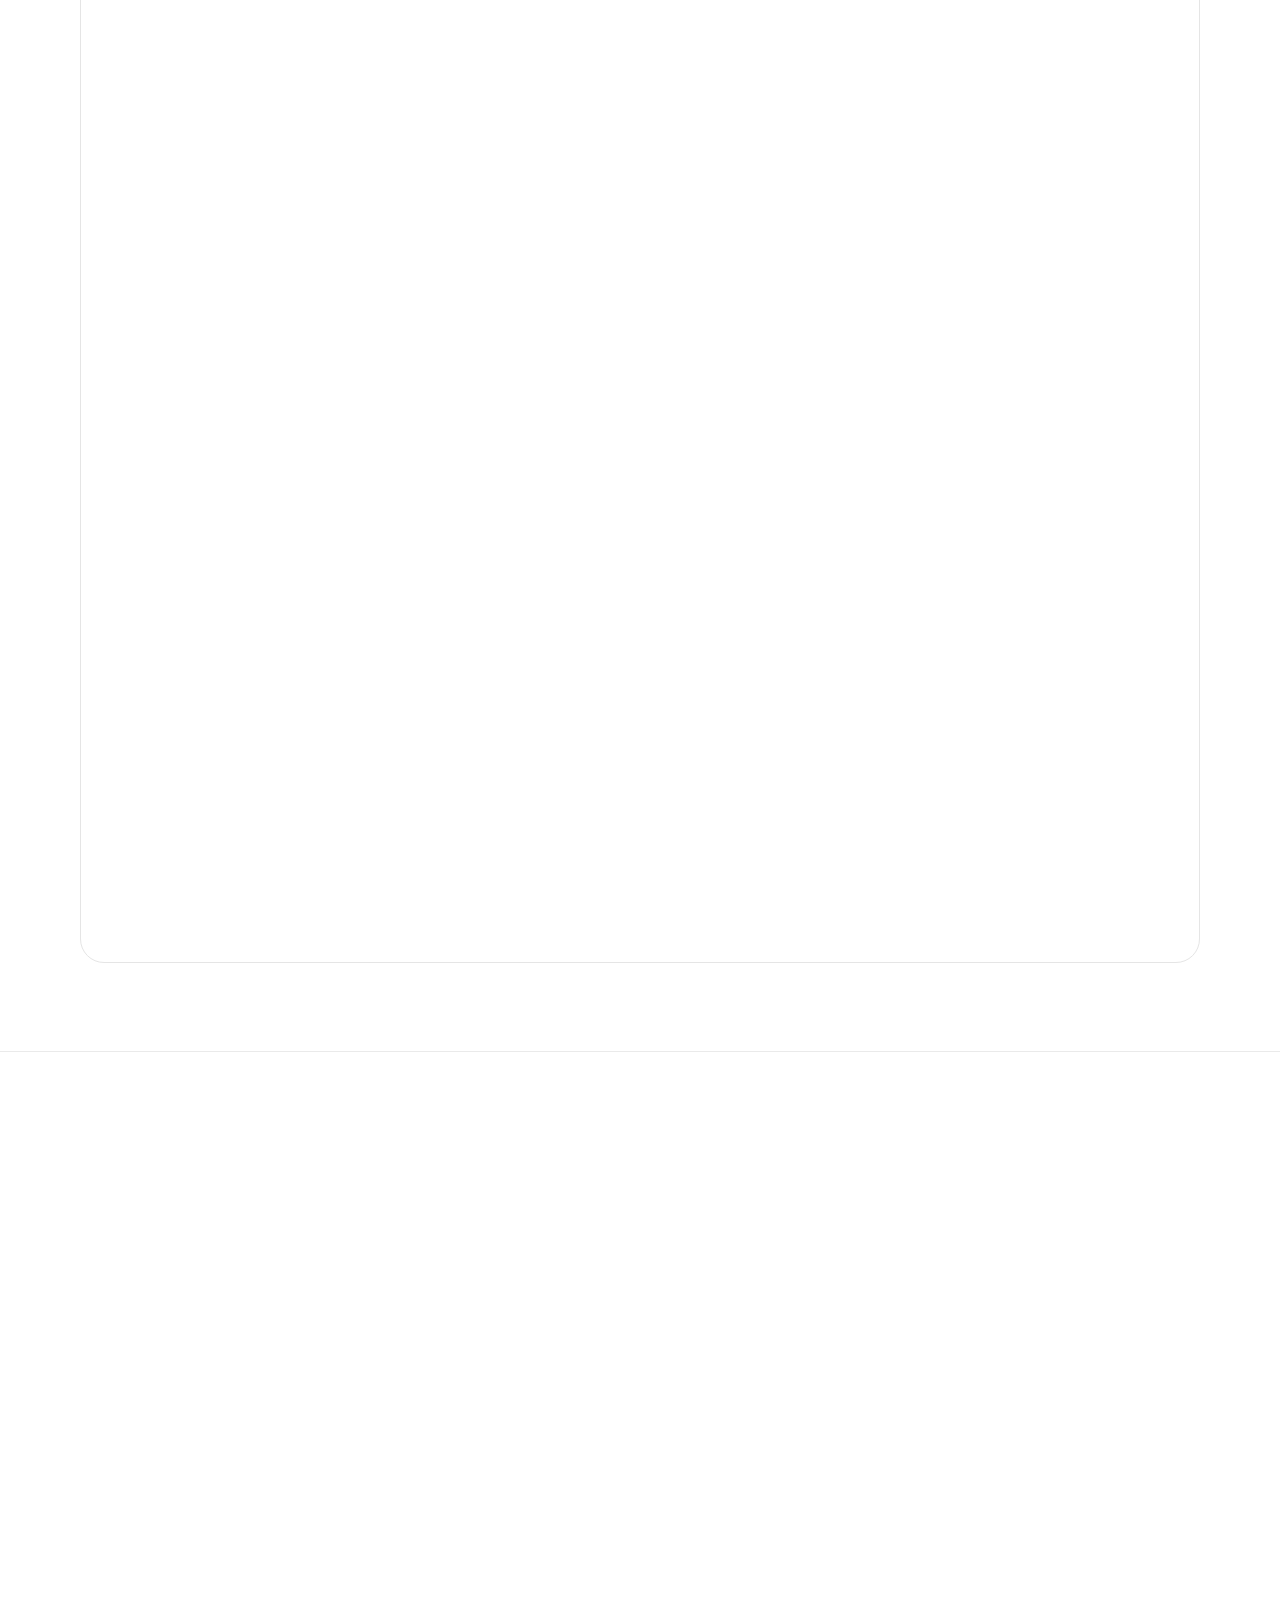
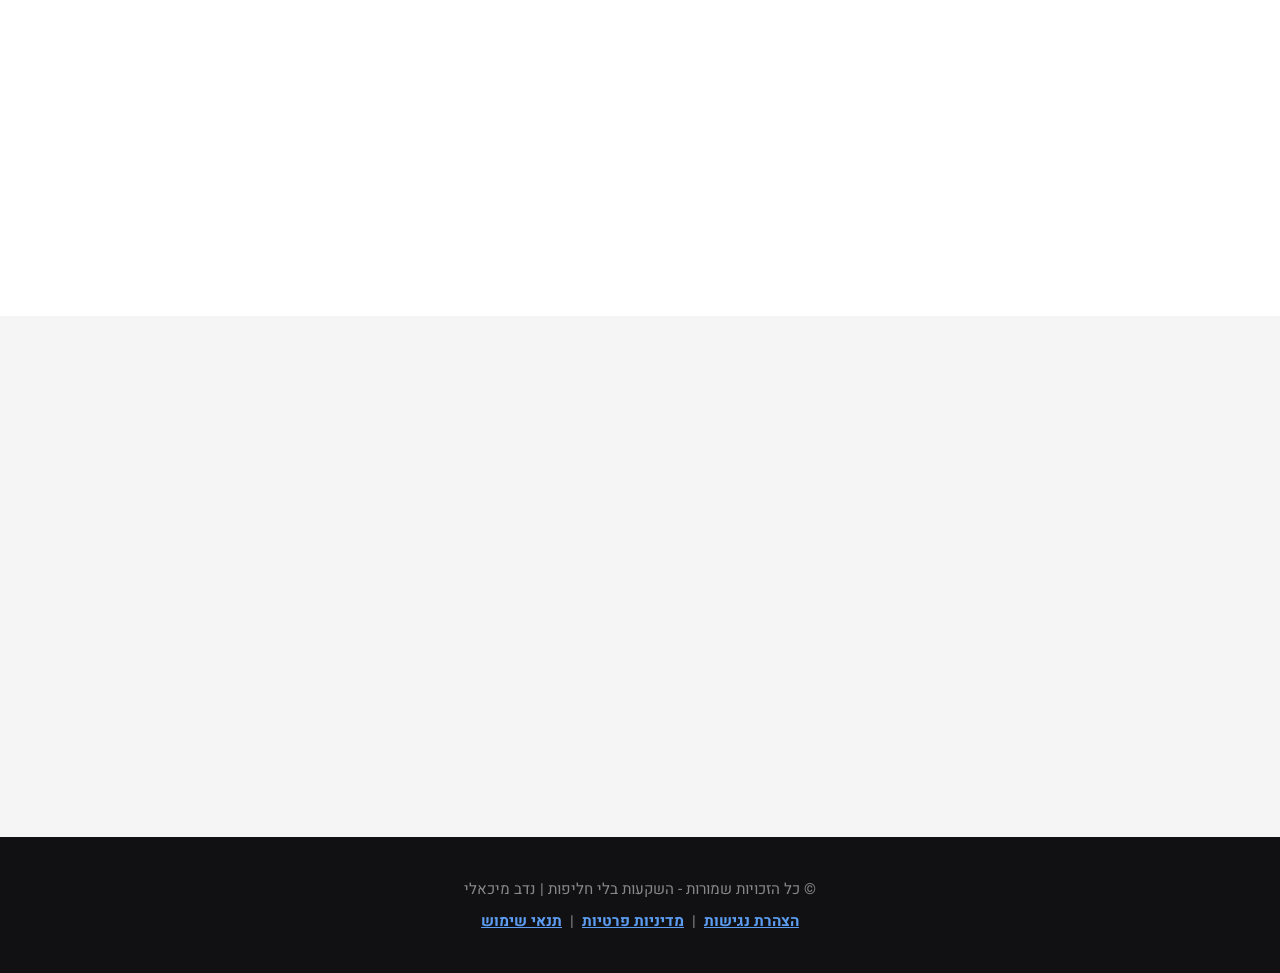
==== commit 6696f872: "Add a new client feedback screenshot (Alex Slaiy)" ====
--- a/index.html
+++ b/index.html
@@ -581,6 +581,7 @@
             <div class="collage-card lightbox-trigger frame-lg a2" title="לחץ להגדלת התמונה"><img src="assets/feedback/feedback-02.jpg" width="1000" height="773" alt="פידבק לקוח" loading="lazy" decoding="async"></div>
             <div class="collage-card lightbox-trigger a1" title="לחץ להגדלת התמונה"><img src="assets/feedback/feedback-13.jpg" width="1000" height="826" alt="פידבק - מור כהן" loading="lazy" decoding="async"></div>
             <div class="collage-card lightbox-trigger frame-lg a2" title="לחץ להגדלת התמונה"><img src="assets/feedback/feedback-14.webp" width="1080" height="1920" alt="פידבק - תשובות שאלון מבוגר התוכנית" loading="lazy" decoding="async"></div>
+            <div class="collage-card lightbox-trigger a1" title="לחץ להגדלת התמונה"><img src="assets/feedback/feedback-15.jpg" width="998" height="715" alt="פידבק - אלכס סלייי" loading="lazy" decoding="async"></div>
           </div>
         </div>
       </div>
